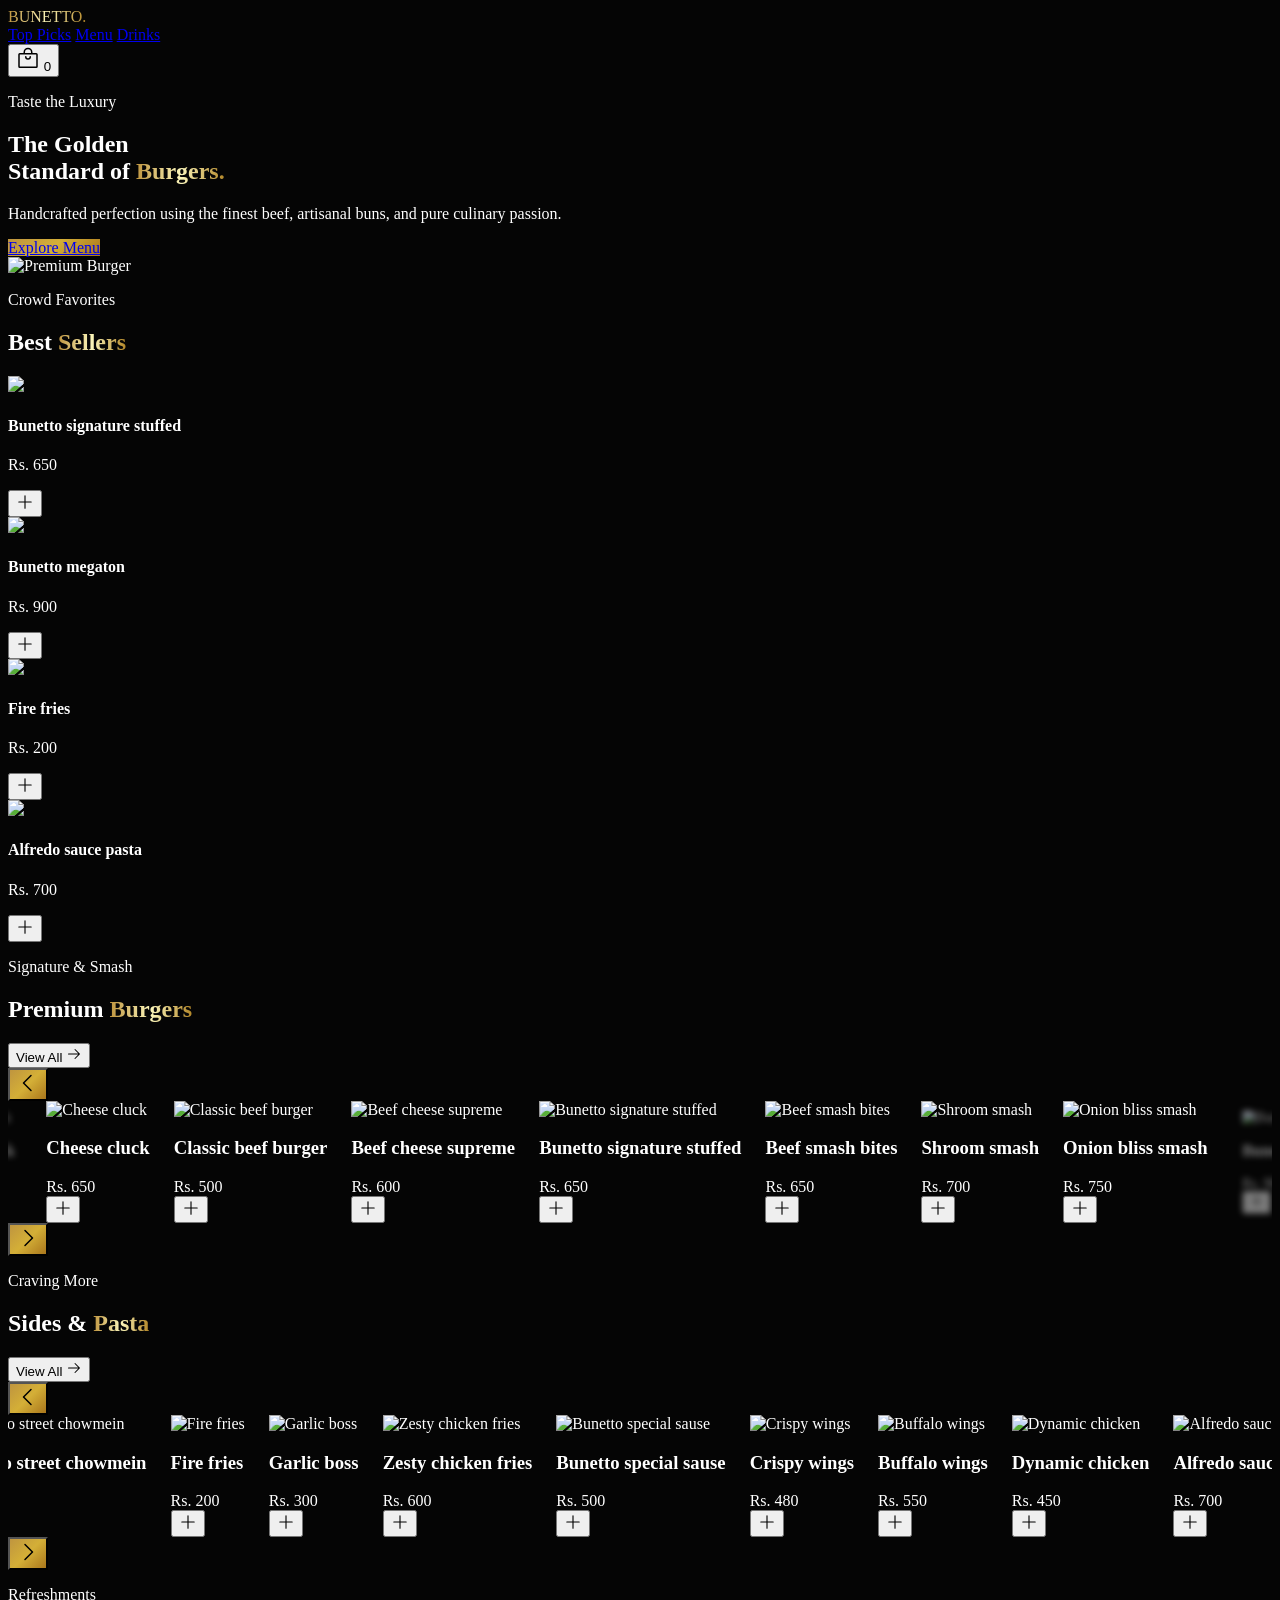
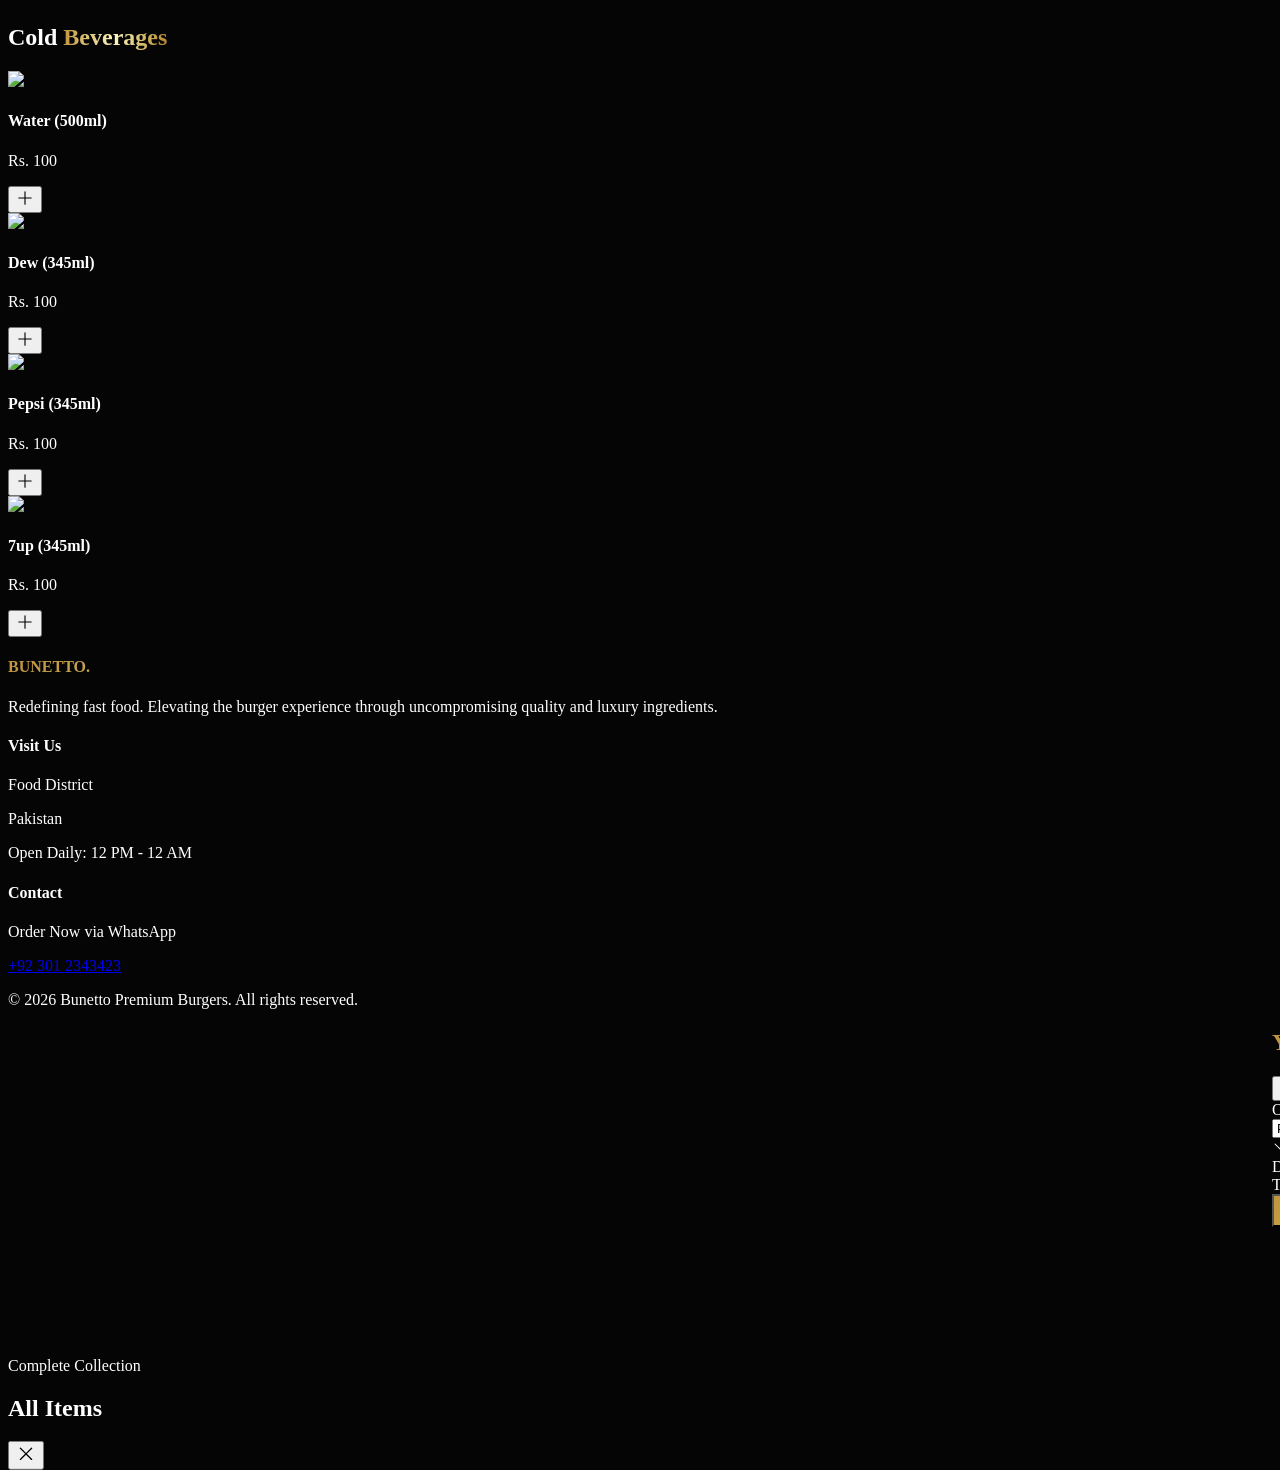
==== index.html @ 7f7d7099 "Create index.html" ====
<!DOCTYPE html>
<html lang="en" class="scroll-smooth">
<head>
    <meta charset="UTF-8">
    <meta name="viewport" content="width=device-width, initial-scale=1.0">
    <title>Bunetto | Premium Burgers</title>
    <!-- Tailwind CSS -->
    <script src="https://cdn.tailwindcss.com"></script>
    <!-- Google Fonts -->
    <link href="https://fonts.googleapis.com/css2?family=Playfair+Display:ital,wght@0,400;0,600;0,700;1,400&family=Poppins:wght@300;400;500;600&display=swap" rel="stylesheet">

    <script>
        tailwind.config = {
            theme: {
                extend: {
                    colors: {
                        gold: { 400: '#D4AF37', 500: '#BF953F', 600: '#AA771C' },
                        dark: '#050505',
                        surface: '#111111',
                        surfaceLight: '#1a1a1a'
                    },
                    fontFamily: {
                        serif: ['"Playfair Display"', 'serif'],
                        sans: ['Poppins', 'sans-serif'],
                    }
                }
            }
        }
    </script>

    <style>
        ::-webkit-scrollbar { width: 6px; height: 6px; }
        ::-webkit-scrollbar-track { background: #050505; }
        ::-webkit-scrollbar-thumb { background: #D4AF37; border-radius: 4px; }

        body {
            background-color: #050505;
            color: #ffffff;
            overflow-x: hidden;
        }

        .text-gold-gradient {
            background: linear-gradient(to right, #BF953F, #FCF6BA, #B38728, #FBF5B7, #AA771C);
            -webkit-background-clip: text;
            background-clip: text;
            color: transparent;
            background-size: 200% auto;
            animation: shine 5s linear infinite;
        }

        .bg-gold-gradient {
            background: linear-gradient(135deg, #BF953F 0%, #D4AF37 50%, #AA771C 100%);
        }

        @keyframes shine { to { background-position: 200% center; } }

        .reveal-text {
            opacity: 0;
            transform: translateY(20px);
            transition: all 0.8s cubic-bezier(0.5, 0, 0, 1);
        }
        .reveal-text.active { opacity: 1; transform: translateY(0); }

        @keyframes float {
            0% { transform: translateY(0px) rotate(0deg); }
            50% { transform: translateY(-15px) rotate(2deg); }
            100% { transform: translateY(0px) rotate(0deg); }
        }
        .floating-element { animation: float 6s ease-in-out infinite; }

        /* --- CAROUSEL STYLES --- */
        .carousel-track {
            display: flex;
            overflow-x: auto;
            scroll-snap-type: x mandatory;
            scrollbar-width: none; 
            -ms-overflow-style: none;
            gap: 1.5rem;
            align-items: center;
            scroll-behavior: smooth;
        }
        .carousel-track::-webkit-scrollbar { display: none; }
        
        /* Math to perfectly center cards */
        .carousel-track::before,
        .carousel-track::after {
            content: '';
            /* 120px is half of the mobile card width (240px) */
            flex: 0 0 calc(50vw - 120px); 
        }
        @media (min-width: 768px) {
            .carousel-track::before,
            .carousel-track::after {
                /* 160px is half of the desktop card width (320px) */
                flex: 0 0 calc(50vw - 160px); 
            }
        }
        
        .carousel-item-wrap {
            scroll-snap-align: center;
            flex-shrink: 0;
            transition: all 0.4s cubic-bezier(0.25, 1, 0.5, 1);
            transform: scale(0.85);
            filter: blur(4px);
            opacity: 0.5;
            pointer-events: none; 
        }
        
        .carousel-item-wrap.active {
            transform: scale(1);
            filter: blur(0px);
            opacity: 1;
            pointer-events: auto; 
            z-index: 10;
        }

        .menu-card img { transition: transform 0.6s ease; }
        .carousel-item-wrap.active .menu-card:hover img { transform: scale(1.08) rotate(2deg); }

        /* --- ANIMATIONS FOR CART --- */
        @keyframes pop {
            0% { transform: scale(1); }
            50% { transform: scale(1.35); }
            100% { transform: scale(1); }
        }
        .animate-badge-pop {
            animation: pop 0.4s cubic-bezier(0.25, 1, 0.5, 1);
        }

        @keyframes floatUp {
            0% { opacity: 1; transform: translateY(0) scale(1); }
            100% { opacity: 0; transform: translateY(-50px) scale(1.2); }
        }
        .particle {
            position: fixed;
            pointer-events: none;
            font-weight: bold;
            color: #D4AF37;
            font-size: 1.25rem;
            z-index: 9999;
            text-shadow: 0 4px 10px rgba(0,0,0,0.8);
            animation: floatUp 0.8s cubic-bezier(0.25, 1, 0.5, 1) forwards;
        }

        /* Modals & Nav */
        .backdrop { opacity: 0; pointer-events: none; transition: opacity 0.3s ease; }
        .backdrop.active { opacity: 1; pointer-events: auto; }
        #cart-drawer { transform: translateX(100%); transition: transform 0.4s ease-in-out; }
        #cart-drawer.active { transform: translateX(0); }
        #view-all-modal { transform: translateY(100%); transition: transform 0.5s cubic-bezier(0.5, 0, 0, 1); }
        #view-all-modal.active { transform: translateY(0); }
        
        .nav-scrolled {
            background: rgba(5, 5, 5, 0.85);
            backdrop-filter: blur(12px);
            border-bottom: 1px solid rgba(212, 175, 55, 0.1);
        }
    </style>
</head>
<body class="font-sans antialiased selection:bg-gold-500 selection:text-dark">

    <!-- Navigation -->
    <nav id="navbar" class="fixed w-full z-40 transition-all duration-300 py-4">
        <div class="max-w-7xl mx-auto px-6 lg:px-8 flex justify-between items-center">
            <a href="#" class="text-3xl font-serif font-bold tracking-wider text-gold-gradient">BUNETTO.</a>

            <div class="hidden md:flex space-x-8 items-center">
                <a href="#best-sellers" class="text-sm tracking-widest uppercase hover:text-gold-400 transition-colors">Top Picks</a>
                <a href="#menu-burgers" class="text-sm tracking-widest uppercase hover:text-gold-400 transition-colors">Menu</a>
                <a href="#menu-beverages" class="text-sm tracking-widest uppercase hover:text-gold-400 transition-colors">Drinks</a>
            </div>

            <button onclick="toggleCart()" class="relative p-2 group bg-surfaceLight rounded-full border border-white/10 hover:border-gold-400/50 transition-all shadow-lg active:scale-95">
                <svg width="24" height="24" viewBox="0 0 256 256" class="text-white group-hover:text-gold-400 transition-colors"><path fill="currentColor" d="M216 64h-40v-8a48 48 0 0 0-96 0v8H40a16 16 0 0 0-16 16v128a16 16 0 0 0 16 16h176a16 16 0 0 0 16-16V80a16 16 0 0 0-16-16Zm-120-8a32 32 0 0 1 64 0v8H96Zm120 152H40V80h176v128Zm-88-72a32 32 0 0 1-32-32a8 8 0 0 1 16 0a16 16 0 0 0 32 0a8 8 0 0 1 16 0a32 32 0 0 1-32 32Z"/></svg>
                <span id="cart-count" class="absolute -top-1 -right-1 bg-gold-400 text-dark text-[10px] font-bold w-5 h-5 rounded-full flex items-center justify-center transform scale-0 transition-transform duration-300">0</span>
            </button>
        </div>
    </nav>

    <!-- Hero Section -->
    <section id="hero" class="relative min-h-screen flex items-center justify-center overflow-hidden pt-20">
        <div class="absolute inset-0 z-0">
            <div class="absolute inset-0 bg-dark z-10 opacity-70"></div>
            <div class="absolute top-1/4 left-1/4 w-96 h-96 bg-gold-500 rounded-full mix-blend-screen filter blur-[120px] opacity-20"></div>
            <div class="absolute bottom-1/4 right-1/4 w-96 h-96 bg-gold-600 rounded-full mix-blend-screen filter blur-[120px] opacity-20"></div>
        </div>

        <div class="relative z-10 max-w-7xl mx-auto px-6 lg:px-8 grid md:grid-cols-2 gap-12 items-center">
            <div class="text-center md:text-left">
                <p class="text-gold-400 tracking-[0.2em] text-sm uppercase mb-4 reveal-text">Taste the Luxury</p>
                <h1 class="text-5xl md:text-7xl font-serif font-bold leading-tight mb-6 reveal-text" style="transition-delay: 0.1s;">
                    The Golden<br>Standard of <span class="text-gold-gradient italic">Burgers.</span>
                </h1>
                <p class="text-gray-400 text-lg mb-8 max-w-md mx-auto md:mx-0 reveal-text" style="transition-delay: 0.2s;">
                    Handcrafted perfection using the finest beef, artisanal buns, and pure culinary passion.
                </p>
                <div class="reveal-text flex flex-col sm:flex-row gap-4 justify-center md:justify-start" style="transition-delay: 0.3s;">
                    <a href="#menu-burgers" class="bg-gold-gradient text-dark font-bold px-8 py-4 rounded-none uppercase tracking-widest text-sm flex items-center justify-center gap-2 shadow-[0_0_30px_rgba(212,175,55,0.2)] hover:scale-105 transition-transform">
                        Explore Menu
                    </a>
                </div>
            </div>
            <div class="relative hidden md:block">
                <div class="relative w-full aspect-square flex items-center justify-center">
                    <div class="absolute inset-0 bg-gold-500 rounded-full opacity-10 filter blur-[60px] animate-pulse"></div>
                    <img src="https://images.unsplash.com/photo-1568901346375-23c9450c58cd?q=80&w=1500&auto=format&fit=crop" 
                         alt="Premium Burger" 
                         class="w-[85%] h-[85%] object-cover rounded-full shadow-[0_0_50px_rgba(212,175,55,0.15)] floating-element border-4 border-surfaceLight">
                </div>
            </div>
        </div>
    </section>

    <!-- Best Sellers Section -->
    <section id="best-sellers" class="py-24 bg-surface relative border-t border-white/5">
        <div class="max-w-4xl mx-auto px-6 lg:px-8">
            <div class="text-center mb-16 reveal-text">
                <p class="text-gold-400 tracking-[0.2em] text-sm uppercase mb-2">Crowd Favorites</p>
                <h2 class="text-4xl md:text-5xl font-serif font-bold">Best <span class="text-gold-gradient italic">Sellers</span></h2>
                <div class="w-16 h-1 bg-gold-gradient mx-auto mt-6"></div>
            </div>
            
            <div class="relative rounded-3xl p-1 overflow-hidden group shadow-[0_0_50px_rgba(212,175,55,0.1)] bg-dark">
                <div class="absolute inset-0 bg-[radial-gradient(ellipse_at_center,_rgba(212,175,55,0.2),_rgba(5,5,5,1)_65%)] z-0 transition-opacity duration-700"></div>
                <div class="relative z-10 bg-surface/40 backdrop-blur-xl rounded-[22px] p-4 md:p-8 border border-white/10 flex flex-col">
                    <div id="list-bestsellers" class="flex flex-col"></div>
                </div>
            </div>
        </div>
    </section>

    <!-- Menu Categories -->
    <div class="bg-dark relative py-10">
        
        <!-- Section: Burgers -->
        <section id="menu-burgers" class="py-16 relative">
            <div class="max-w-7xl mx-auto px-4 lg:px-8">
                <div class="flex justify-between items-end mb-10 border-b border-white/5 pb-4 reveal-text">
                    <div>
                        <p class="text-gold-400 tracking-[0.2em] text-xs uppercase mb-1">Signature & Smash</p>
                        <h2 class="text-3xl md:text-4xl font-serif font-bold text-white">Premium <span class="text-gold-gradient italic">Burgers</span></h2>
                    </div>
                    <button onclick="openViewAll('burgers')" class="text-gold-400 uppercase text-xs tracking-widest font-semibold hover:text-white transition-colors flex items-center gap-1 group">
                        View All
                        <svg width="16" height="16" viewBox="0 0 256 256" class="transform group-hover:translate-x-1 transition-transform"><path fill="currentColor" d="M221.66 133.66l-72 72a8 8 0 0 1-11.32-11.32L196.69 136H40a8 8 0 0 1 0-16h156.69l-58.35-58.34a8 8 0 0 1 11.32-11.32l72 72a8 8 0 0 1 0 11.32Z"/></svg>
                    </button>
                </div>

                <div class="relative w-[100vw] -ml-[50vw] left-1/2 py-4">
                    <!-- Solid Gold Left Arrow -->
                    <button onclick="scrollCarousel('burgers', -1)" class="absolute left-2 md:left-[5vw] lg:left-[10vw] top-1/2 -translate-y-1/2 z-30 w-10 h-10 md:w-12 md:h-12 rounded-full bg-gold-gradient text-dark flex items-center justify-center shadow-[0_0_15px_rgba(212,175,55,0.4)] active:scale-90 transition-transform">
                        <svg width="24" height="24" viewBox="0 0 256 256"><path fill="currentColor" d="M165.66 202.34a8 8 0 0 1-11.32 11.32l-80-80a8 8 0 0 1 0-11.32l80-80a8 8 0 0 1 11.32 11.32L91.31 128Z"/></svg>
                    </button>

                    <div id="track-burgers" class="carousel-track"></div>

                    <!-- Solid Gold Right Arrow -->
                    <button onclick="scrollCarousel('burgers', 1)" class="absolute right-2 md:right-[5vw] lg:right-[10vw] top-1/2 -translate-y-1/2 z-30 w-10 h-10 md:w-12 md:h-12 rounded-full bg-gold-gradient text-dark flex items-center justify-center shadow-[0_0_15px_rgba(212,175,55,0.4)] active:scale-90 transition-transform">
                        <svg width="24" height="24" viewBox="0 0 256 256"><path fill="currentColor" d="M181.66 133.66l-80 80a8 8 0 0 1-11.32-11.32L164.69 128L90.34 53.66a8 8 0 0 1 11.32-11.32l80 80a8 8 0 0 1 0 11.32Z"/></svg>
                    </button>
                </div>
            </div>
        </section>

        <!-- Section: Sides & Pasta -->
        <section id="menu-sides" class="py-16 relative border-t border-white/5">
            <div class="max-w-7xl mx-auto px-4 lg:px-8">
                <div class="flex justify-between items-end mb-10 border-b border-white/5 pb-4 reveal-text">
                    <div>
                        <p class="text-gold-400 tracking-[0.2em] text-xs uppercase mb-1">Craving More</p>
                        <h2 class="text-3xl md:text-4xl font-serif font-bold text-white">Sides & <span class="text-gold-gradient italic">Pasta</span></h2>
                    </div>
                    <button onclick="openViewAll('sides')" class="text-gold-400 uppercase text-xs tracking-widest font-semibold hover:text-white transition-colors flex items-center gap-1 group">
                        View All
                        <svg width="16" height="16" viewBox="0 0 256 256" class="transform group-hover:translate-x-1 transition-transform"><path fill="currentColor" d="M221.66 133.66l-72 72a8 8 0 0 1-11.32-11.32L196.69 136H40a8 8 0 0 1 0-16h156.69l-58.35-58.34a8 8 0 0 1 11.32-11.32l72 72a8 8 0 0 1 0 11.32Z"/></svg>
                    </button>
                </div>

                <div class="relative w-[100vw] -ml-[50vw] left-1/2 py-4">
                    <button onclick="scrollCarousel('sides', -1)" class="absolute left-2 md:left-[5vw] lg:left-[10vw] top-1/2 -translate-y-1/2 z-30 w-10 h-10 md:w-12 md:h-12 rounded-full bg-gold-gradient text-dark flex items-center justify-center shadow-[0_0_15px_rgba(212,175,55,0.4)] active:scale-90 transition-transform">
                        <svg width="24" height="24" viewBox="0 0 256 256"><path fill="currentColor" d="M165.66 202.34a8 8 0 0 1-11.32 11.32l-80-80a8 8 0 0 1 0-11.32l80-80a8 8 0 0 1 11.32 11.32L91.31 128Z"/></svg>
                    </button>

                    <div id="track-sides" class="carousel-track"></div>

                    <button onclick="scrollCarousel('sides', 1)" class="absolute right-2 md:right-[5vw] lg:right-[10vw] top-1/2 -translate-y-1/2 z-30 w-10 h-10 md:w-12 md:h-12 rounded-full bg-gold-gradient text-dark flex items-center justify-center shadow-[0_0_15px_rgba(212,175,55,0.4)] active:scale-90 transition-transform">
                        <svg width="24" height="24" viewBox="0 0 256 256"><path fill="currentColor" d="M181.66 133.66l-80 80a8 8 0 0 1-11.32-11.32L164.69 128L90.34 53.66a8 8 0 0 1 11.32-11.32l80 80a8 8 0 0 1 0 11.32Z"/></svg>
                    </button>
                </div>
            </div>
        </section>

        <!-- Section: Beverages -->
        <section id="menu-beverages" class="py-24 bg-surface relative border-t border-white/5">
            <div class="max-w-4xl mx-auto px-6 lg:px-8">
                <div class="text-center mb-16 reveal-text">
                    <p class="text-gold-400 tracking-[0.2em] text-sm uppercase mb-2">Refreshments</p>
                    <h2 class="text-4xl md:text-5xl font-serif font-bold">Cold <span class="text-gold-gradient italic">Beverages</span></h2>
                    <div class="w-16 h-1 bg-gold-gradient mx-auto mt-6"></div>
                </div>
                <div class="bg-dark border border-white/10 rounded-xl p-4 md:p-8 shadow-2xl">
                    <div id="list-beverages" class="flex flex-col"></div>
                </div>
            </div>
        </section>
    </div>

    <!-- Footer -->
    <footer class="bg-surfaceLight pt-20 pb-10 border-t border-white/5">
        <div class="max-w-7xl mx-auto px-6 lg:px-8">
            <div class="grid md:grid-cols-3 gap-12 mb-16 text-center md:text-left">
                <div>
                    <h4 class="text-3xl font-serif font-bold text-gold-gradient mb-4">BUNETTO.</h4>
                    <p class="text-gray-400 text-sm mb-6 max-w-xs mx-auto md:mx-0 leading-relaxed">Redefining fast food. Elevating the burger experience through uncompromising quality and luxury ingredients.</p>
                </div>
                <div>
                    <h4 class="font-serif text-xl mb-6 text-white">Visit Us</h4>
                    <p class="text-gray-400 text-sm mb-2">Food District</p>
                    <p class="text-gray-400 text-sm mb-6">Pakistan</p>
                    <p class="text-gold-400 text-sm font-semibold">Open Daily: 12 PM - 12 AM</p>
                </div>
                <div>
                    <h4 class="font-serif text-xl mb-6 text-white">Contact</h4>
                    <p class="text-gray-400 text-sm mb-2">Order Now via WhatsApp</p>
                    <a href="https://wa.me/923012343423" target="_blank" class="text-gold-400 text-2xl font-serif hover:text-white transition-colors block mb-4">+92 301 2343423</a>
                </div>
            </div>
            <div class="border-t border-white/10 pt-8 text-center">
                <p class="text-gray-500 text-xs tracking-wider">&copy; 2026 Bunetto Premium Burgers. All rights reserved.</p>
            </div>
        </div>
    </footer>

    <!-- Cart Drawer Overlays & UI -->
    <div id="cart-backdrop" class="backdrop fixed inset-0 bg-black/80 backdrop-blur-sm z-50" onclick="toggleCart()"></div>
    
    <div id="cart-drawer" class="fixed top-0 right-0 w-full md:w-[450px] h-full bg-surfaceLight border-l border-white/10 z-50 flex flex-col shadow-2xl">
        <div class="p-6 border-b border-white/10 flex justify-between items-center bg-dark">
            <h2 class="text-2xl font-serif text-gold-gradient">Your Order</h2>
            <button onclick="toggleCart()" class="w-8 h-8 rounded-full bg-white/5 flex items-center justify-center text-gray-400 hover:text-white hover:bg-white/10 transition-colors">
                <svg width="16" height="16" viewBox="0 0 256 256"><path fill="currentColor" d="M205.66 194.34a8 8 0 0 1-11.32 11.32L128 139.31l-66.34 66.35a8 8 0 0 1-11.32-11.32L116.69 128L50.34 61.66a8 8 0 0 1 11.32-11.32L128 116.69l66.34-66.35a8 8 0 0 1 11.32 11.32L139.31 128Z"/></svg>
            </button>
        </div>

        <div id="cart-items" class="flex-1 overflow-y-auto p-6 space-y-4"></div>

        <div class="p-6 border-t border-white/10 bg-dark shadow-[0_-10px_40px_rgba(0,0,0,0.5)]">
            <!-- Order Type Selection -->
            <div class="mb-4">
                <label class="text-gray-400 text-xs uppercase tracking-widest mb-2 block">Order Type</label>
                <div class="relative">
                    <select id="order-type" onchange="updateCartUI()" class="w-full bg-surfaceLight border border-white/10 text-white rounded-md p-3 pr-10 text-sm outline-none focus:border-gold-400 transition-colors cursor-pointer appearance-none">
                        <option value="pickup">Pickup (Free)</option>
                        <option value="delivery">Delivery (+Rs. 150)</option>
                    </select>
                    <div class="absolute inset-y-0 right-0 flex items-center px-3 pointer-events-none text-gray-400">
                        <svg width="16" height="16" viewBox="0 0 256 256"><path fill="currentColor" d="M213.66 101.66l-80 80a8 8 0 0 1-11.32 0l-80-80A8 8 0 0 1 53.66 90.34L128 164.69l74.34-74.35a8 8 0 0 1 11.32 11.32Z"/></svg>
                    </div>
                </div>
            </div>

            <!-- Optional Delivery Fee Row -->
            <div id="delivery-fee-row" class="flex justify-between items-center mb-2 hidden">
                <span class="text-gray-400 text-sm">Delivery Fee</span>
                <span class="text-white text-sm font-bold">Rs. 150</span>
            </div>

            <div class="flex justify-between items-center mb-6">
                <span class="text-gray-400 uppercase text-xs tracking-widest">Total Amount</span>
                <span id="cart-total" class="text-3xl font-serif text-white font-bold">Rs. 0</span>
            </div>
            
            <button onclick="checkoutWhatsApp()" class="w-full bg-gold-gradient text-dark font-bold py-4 rounded-md uppercase tracking-wider text-sm flex items-center justify-center gap-2 shadow-[0_0_15px_rgba(212,175,55,0.3)] active:scale-95 transition-all">
                <svg width="24" height="24" viewBox="0 0 256 256"><path fill="currentColor" d="M187.58 144.84l-32-16a8 8 0 0 0-8 1.5l-19.29 19.3a89.73 89.73 0 0 1-39.45-39.45l19.3-19.29a8 8 0 0 0 1.5-8l-16-32A8 8 0 0 0 86.46 44c-13.61 2-22.46 14.41-22.46 28c0 82.72 67.28 150 150 150c13.59 0 26-8.85 28-22.46a8 8 0 0 0-6.87-8.7A239.38 239.38 0 0 1 128 64a240.54 240.54 0 0 1 85.08 15.63a8 8 0 0 0 10.38-4.46a8 8 0 0 0-4.46-10.38A256.49 256.49 0 0 0 128 48a255.45 255.45 0 0 0-80.4 13C33 65.57 24 81 24 99.88c0 97 79 176 176 176c18.88 0 34.31-9 38.86-23.64A23.94 23.94 0 0 0 215 220l-16-32Z"/></svg>
                Order via WhatsApp
            </button>
        </div>
    </div>

    <!-- View All Full Screen Modal -->
    <div id="view-all-modal" class="fixed inset-0 z-[60] bg-dark flex flex-col h-[100dvh]">
        <div class="p-6 border-b border-white/10 bg-surfaceLight/95 backdrop-blur-md flex justify-between items-center sticky top-0 z-10 shadow-xl">
            <div>
                <p class="text-gold-400 tracking-[0.2em] text-[10px] uppercase mb-1">Complete Collection</p>
                <h2 id="modal-title" class="text-2xl md:text-3xl font-serif font-bold text-white capitalize">All Items</h2>
            </div>
            <button onclick="closeViewAll()" class="w-10 h-10 rounded-full border border-white/20 flex items-center justify-center text-gray-300 hover:text-white hover:bg-white/10 transition-colors">
                <svg width="20" height="20" viewBox="0 0 256 256"><path fill="currentColor" d="M205.66 194.34a8 8 0 0 1-11.32 11.32L128 139.31l-66.34 66.35a8 8 0 0 1-11.32-11.32L116.69 128L50.34 61.66a8 8 0 0 1 11.32-11.32L128 116.69l66.34-66.35a8 8 0 0 1 11.32 11.32L139.31 128Z"/></svg>
            </button>
        </div>
        <div class="flex-1 overflow-y-auto p-6 md:p-10 custom-scrollbar">
            <div id="modal-grid" class="grid grid-cols-1 sm:grid-cols-2 md:grid-cols-3 lg:grid-cols-4 gap-6 max-w-7xl mx-auto"></div>
        </div>
    </div>

    <script>
        // --- DATA LAYER ---
        const menuData = {
            burgers: [
                { id: "b1", name: "Classic beef burger", price: 500, img: "https://images.unsplash.com/photo-1568901346375-23c9450c58cd?q=80&w=600&auto=format&fit=crop" },
                { id: "b2", name: "Beef cheese supreme", price: 600, img: "https://images.unsplash.com/photo-1553979459-d2229ba7433b?q=80&w=600&auto=format&fit=crop" },
                { id: "b3", name: "Bunetto signature stuffed", price: 650, img: "https://images.unsplash.com/photo-1586190848861-99aa4a171e90?q=80&w=600&auto=format&fit=crop" },
                { id: "b4", name: "Beef smash bites", price: 650, img: "https://images.unsplash.com/photo-1594212699903-eca408c45bb2?q=80&w=600&auto=format&fit=crop" },
                { id: "b5", name: "Shroom smash", price: 700, img: "https://images.unsplash.com/photo-1606755962773-d324e0a13086?q=80&w=600&auto=format&fit=crop" },
                { id: "b6", name: "Onion bliss smash", price: 750, img: "https://images.unsplash.com/photo-1568901346375-23c9450c58cd?q=80&w=600&auto=format&fit=crop" },
                { id: "b7", name: "Bunetto megaton", price: 900, img: "https://images.unsplash.com/photo-1586190848861-99aa4a171e90?q=80&w=600&auto=format&fit=crop" },
                { id: "b8", name: "Bunetto crunchy core", price: 450, img: "https://images.unsplash.com/photo-1615719413546-198b25453f85?q=80&w=600&auto=format&fit=crop" },
                { id: "b9", name: "Twin patty burger", price: 620, img: "https://images.unsplash.com/photo-1553979459-d2229ba7433b?q=80&w=600&auto=format&fit=crop" },
                { id: "b10", name: "Chicken melt stuffed", price: 600, img: "https://images.unsplash.com/photo-1606755962773-d324e0a13086?q=80&w=600&auto=format&fit=crop" },
                { id: "b11", name: "Crunch zing", price: 450, img: "https://images.unsplash.com/photo-1615719413546-198b25453f85?q=80&w=600&auto=format&fit=crop" },
                { id: "b12", name: "Smoky zing", price: 500, img: "https://images.unsplash.com/photo-1594212699903-eca408c45bb2?q=80&w=600&auto=format&fit=crop" },
                { id: "b13", name: "Double trouble burger", price: 1000, img: "https://images.unsplash.com/photo-1586190848861-99aa4a171e90?q=80&w=600&auto=format&fit=crop" },
                { id: "b14", name: "Bunetto mighty zing", price: 700, img: "https://images.unsplash.com/photo-1615719413546-198b25453f85?q=80&w=600&auto=format&fit=crop" },
                { id: "b15", name: "Fire cluck sandwich", price: 500, img: "https://images.unsplash.com/photo-1606755962773-d324e0a13086?q=80&w=600&auto=format&fit=crop" },
                { id: "b16", name: "Crispy cluck", price: 550, img: "https://images.unsplash.com/photo-1594212699903-eca408c45bb2?q=80&w=600&auto=format&fit=crop" },
                { id: "b17", name: "Cheese cluck", price: 650, img: "https://images.unsplash.com/photo-1553979459-d2229ba7433b?q=80&w=600&auto=format&fit=crop" }
            ],
            sides: [
                { id: "s1", name: "Fire fries", price: 200, img: "https://images.unsplash.com/photo-1576107232684-1279f3908594?q=80&w=600&auto=format&fit=crop" },
                { id: "s2", name: "Garlic boss", price: 300, img: "https://images.unsplash.com/photo-1530016555861-3d1f3f5ba94b?q=80&w=600&auto=format&fit=crop" },
                { id: "s3", name: "Zesty chicken fries", price: 600, img: "https://images.unsplash.com/photo-1534080564583-6be75777b70a?q=80&w=600&auto=format&fit=crop" },
                { id: "s4", name: "Bunetto special sause", price: 500, img: "https://images.unsplash.com/photo-1472476443507-c7a5948772fc?q=80&w=600&auto=format&fit=crop" },
                { id: "s5", name: "Crispy wings", price: 480, img: "https://images.unsplash.com/photo-1524114664604-cd8133cd67ad?q=80&w=600&auto=format&fit=crop" },
                { id: "s6", name: "Buffalo wings", price: 550, img: "https://images.unsplash.com/photo-1608039829572-78524f79c4c7?q=80&w=600&auto=format&fit=crop" },
                { id: "s7", name: "Dynamic chicken", price: 450, img: "https://images.unsplash.com/photo-1626082927389-6cd097cdc6ec?q=80&w=600&auto=format&fit=crop" },
                { id: "s8", name: "Alfredo sauce pasta", price: 700, img: "https://images.unsplash.com/photo-1612874742237-6526221588e3?q=80&w=600&auto=format&fit=crop" },
                { id: "s9", name: "Bunetto street chowmein", price: 650, img: "https://images.unsplash.com/photo-1585032226651-759b368d7246?q=80&w=600&auto=format&fit=crop" }
            ],
            beverages: [
                { id: "d1", name: "Water (500ml)", price: 100, img: "https://images.unsplash.com/photo-1548839140-29a749e1bc4e?q=80&w=600&auto=format&fit=crop" },
                { id: "d2", name: "Dew (345ml)", price: 100, img: "https://images.unsplash.com/photo-1622483767028-3f66f32aef97?q=80&w=600&auto=format&fit=crop" },
                { id: "d3", name: "Pepsi (345ml)", price: 100, img: "https://images.unsplash.com/photo-1622483767028-3f66f32aef97?q=80&w=600&auto=format&fit=crop" },
                { id: "d4", name: "7up (345ml)", price: 100, img: "https://images.unsplash.com/photo-1622483767028-3f66f32aef97?q=80&w=600&auto=format&fit=crop" }
            ]
        };

        const bestSellersIds = ["b3", "b7", "s1", "s8"];
        const allProducts = [...menuData.burgers, ...menuData.sides, ...menuData.beverages];
        
        let cart = [];
        const WHATSAPP_NUMBER = "923012343423"; 

        // --- ANIMATION CONTROLLER ---
        function triggerPopBadge() {
            const countBadge = document.getElementById('cart-count');
            countBadge.classList.remove('animate-badge-pop');
            void countBadge.offsetWidth; // Force CSS Reflow to reset animation
            countBadge.classList.add('animate-badge-pop');
            
            const totalItems = cart.reduce((sum, item) => sum + item.qty, 0);
            if (totalItems > 0) countBadge.classList.remove('scale-0');
            else countBadge.classList.add('scale-0');
        }

        function spawnParticle(event, text) {
            if(!event) return;
            const el = document.createElement('div');
            el.className = 'particle';
            el.textContent = text;
            
            // Spawn at exact click coordinates
            const x = event.clientX || (event.touches && event.touches[0].clientX);
            const y = event.clientY || (event.touches && event.touches[0].clientY);
            
            if(x && y) {
                el.style.left = `${x - 10}px`;
                el.style.top = `${y - 20}px`;
                document.body.appendChild(el);
                setTimeout(() => el.remove(), 800); // Clean up
            }
        }

        // --- CART UI CONTROLLER (IN-PLACE BUTTONS) ---
        function getCartButtonHTML(id) {
            const item = cart.find(c => c.id === id);
            if (item) {
                return `
                    <div class="flex items-center bg-gold-gradient rounded-full h-10 px-1 shadow-lg text-dark z-20 transition-all">
                        <button onclick="updateQuantity('${id}', -1, event)" class="w-8 h-8 flex items-center justify-center font-bold hover:bg-white/30 rounded-full transition-colors active:scale-90">
                            <svg width="14" height="14" viewBox="0 0 256 256"><path fill="currentColor" d="M216 136H40a8 8 0 0 1 0-16h176a8 8 0 0 1 0 16Z"/></svg>
                        </button>
                        <span class="w-6 text-center font-bold text-sm select-none">${item.qty}</span>
                        <button onclick="updateQuantity('${id}', 1, event)" class="w-8 h-8 flex items-center justify-center font-bold hover:bg-white/30 rounded-full transition-colors active:scale-90">
                            <svg width="14" height="14" viewBox="0 0 256 256"><path fill="currentColor" d="M216 120h-80V40a8 8 0 0 0-16 0v80H40a8 8 0 0 0 0 16h80v80a8 8 0 0 0 16 0v-80h80a8 8 0 0 0 0-16Z"/></svg>
                        </button>
                    </div>
                `;
            } else {
                return `
                    <button onclick="addToCart('${id}', event)" class="w-10 h-10 rounded-full bg-surfaceLight border border-gold-400/50 text-gold-400 hover:bg-gold-gradient hover:text-dark hover:border-transparent flex items-center justify-center transition-all shadow-[0_0_15px_rgba(212,175,55,0.1)] z-20 active:scale-90">
                        <svg width="18" height="18" viewBox="0 0 256 256"><path fill="currentColor" d="M216 120h-80V40a8 8 0 0 0-16 0v80H40a8 8 0 0 0 0 16h80v80a8 8 0 0 0 16 0v-80h80a8 8 0 0 0 0-16Z"/></svg>
                    </button>
                `;
            }
        }

        function syncCartButtons() {
            document.querySelectorAll('.cart-btn-wrapper').forEach(wrapper => {
                const id = wrapper.getAttribute('data-id');
                wrapper.innerHTML = getCartButtonHTML(id);
            });
        }

        // --- HTML TEMPLATES ---
        function generateCardWrap(product) {
            return `
                <div class="carousel-item-wrap w-[240px] md:w-[320px]">
                    <div class="menu-card bg-surfaceLight border border-white/5 p-4 rounded-xl relative group flex flex-col h-[380px] md:h-[400px] shadow-2xl mx-auto w-full">
                        <div class="h-40 md:h-48 overflow-hidden mb-4 relative rounded-lg shrink-0">
                            <div class="absolute inset-0 bg-gradient-to-t from-black/60 to-transparent group-hover:opacity-0 transition-opacity z-10 pointer-events-none"></div>
                            <img src="${product.img}" alt="${product.name}" class="w-full h-full object-cover">
                        </div>
                        <div class="flex-1 flex flex-col justify-between pointer-events-auto">
                            <h3 class="font-serif text-[17px] md:text-[18px] text-white group-hover:text-gold-400 transition-colors line-clamp-2 leading-snug mb-2">${product.name}</h3>
                            <div class="flex justify-between items-center mt-auto pt-4 border-t border-white/5">
                                <span class="text-gold-400 font-bold text-base md:text-lg tracking-wide">Rs. ${product.price}</span>
                                <div class="cart-btn-wrapper flex justify-end" data-id="${product.id}"></div>
                            </div>
                        </div>
                    </div>
                </div>
            `;
        }

        function generateListItemHTML(product, isLast) {
            return `
                <div class="flex items-center gap-4 py-4 ${!isLast ? 'border-b border-white/5' : ''} hover:bg-white/[0.03] transition-colors rounded-lg px-2 group">
                    <div class="relative w-16 h-16 md:w-20 md:h-20 shrink-0">
                        <div class="absolute inset-0 bg-gold-500/20 rounded-md opacity-0 group-hover:opacity-100 transition-opacity z-10 pointer-events-none"></div>
                        <img src="${product.img}" class="w-full h-full object-cover rounded-md border border-white/10">
                    </div>
                    <div class="flex-1">
                        <h4 class="text-white font-serif text-base md:text-lg transition-colors group-hover:text-gold-400">${product.name}</h4>
                        <p class="text-gold-400 font-semibold text-sm md:text-base mt-1">Rs. ${product.price}</p>
                    </div>
                    <div class="cart-btn-wrapper flex justify-end items-center shrink-0" data-id="${product.id}"></div>
                </div>
            `;
        }

        function generateModalCardHTML(product) {
            return `
                <div class="menu-card bg-surfaceLight border border-white/5 p-4 rounded-xl relative group flex flex-col h-[350px] shadow-lg">
                    <div class="h-40 overflow-hidden mb-4 relative rounded-lg shrink-0">
                        <img src="${product.img}" class="w-full h-full object-cover">
                    </div>
                    <div class="flex-1 flex flex-col justify-between">
                        <h3 class="font-serif text-[16px] text-white group-hover:text-gold-400 transition-colors line-clamp-2 mb-2">${product.name}</h3>
                        <div class="flex justify-between items-center mt-auto pt-3 border-t border-white/5">
                            <span class="text-gold-400 font-bold">Rs. ${product.price}</span>
                            <div class="cart-btn-wrapper flex justify-end" data-id="${product.id}"></div>
                        </div>
                    </div>
                </div>
            `;
        }

        // --- NATIVE BLUR CAROUSEL ENGINE ---
        function initNativeCarousel(categoryId) {
            const track = document.getElementById(`track-${categoryId}`);
            const items = menuData[categoryId];
            
            const repeatedItems = [...items, ...items, ...items, ...items];
            track.innerHTML = repeatedItems.map(p => generateCardWrap(p)).join('');

            const observer = new IntersectionObserver((entries) => {
                entries.forEach(entry => {
                    if (entry.isIntersecting) {
                        entry.target.classList.add('active');
                    } else {
                        entry.target.classList.remove('active');
                    }
                });
            }, {
                root: track,
                threshold: 0.6 // Snaps accurately on center focus
            });

            track.querySelectorAll('.carousel-item-wrap').forEach(el => observer.observe(el));

            let interval = setInterval(() => scrollCarousel(categoryId, 1), 3500);
            
            track.addEventListener('mouseenter', () => clearInterval(interval));
            track.addEventListener('mouseleave', () => {
                clearInterval(interval);
                interval = setInterval(() => scrollCarousel(categoryId, 1), 3500);
            });
            track.addEventListener('touchstart', () => clearInterval(interval), {passive: true});

            track.addEventListener('scroll', () => {
                if(track.children.length < 2) return;
                const singleItemWidth = track.children[1].offsetLeft - track.children[0].offsetLeft;
                const setWidth = items.length * singleItemWidth;
                
                if (track.scrollLeft > setWidth * 2.5) {
                    track.style.scrollBehavior = 'auto';
                    track.scrollLeft -= setWidth;
                    requestAnimationFrame(() => track.style.scrollBehavior = 'smooth');
                }
                if (track.scrollLeft < setWidth * 0.5) {
                    track.style.scrollBehavior = 'auto';
                    track.scrollLeft += setWidth;
                    requestAnimationFrame(() => track.style.scrollBehavior = 'smooth');
                }
            });

            setTimeout(() => {
                const singleItemWidth = track.children.length > 1 ? (track.children[1].offsetLeft - track.children[0].offsetLeft) : 300;
                track.style.scrollBehavior = 'auto';
                track.scrollLeft = (items.length * 2) * singleItemWidth; 
                requestAnimationFrame(() => track.style.scrollBehavior = 'smooth');
            }, 100);
        }

        function scrollCarousel(categoryId, direction) {
            const track = document.getElementById(`track-${categoryId}`);
            if(!track.children.length) return;
            const cardWidthWithGap = track.children[1].offsetLeft - track.children[0].offsetLeft;
            track.scrollBy({ left: direction * cardWidthWithGap, behavior: 'smooth' });
        }

        // --- STATIC LIST RENDERING ---
        function renderBestSellers() {
            const container = document.getElementById('list-bestsellers');
            let html = '';
            bestSellersIds.forEach((id, idx) => {
                const p = allProducts.find(x => x.id === id);
                if (p) html += generateListItemHTML(p, idx === bestSellersIds.length - 1);
            });
            container.innerHTML = html;
        }

        function renderBeverages() {
            const container = document.getElementById('list-beverages');
            let html = '';
            menuData.beverages.forEach((p, idx) => {
                html += generateListItemHTML(p, idx === menuData.beverages.length - 1);
            });
            container.innerHTML = html;
        }

        // --- VIEW ALL MODAL ---
        function openViewAll(categoryId) {
            const modal = document.getElementById('view-all-modal');
            const grid = document.getElementById('modal-grid');
            document.getElementById('modal-title').textContent = `All ${categoryId}`;
            
            grid.innerHTML = menuData[categoryId].map(p => generateModalCardHTML(p)).join('');
            
            modal.classList.add('active');
            document.body.style.overflow = 'hidden';
            syncCartButtons(); 
        }

        function closeViewAll() {
            document.getElementById('view-all-modal').classList.remove('active');
            document.body.style.overflow = 'auto';
        }

        // --- CORE CART LOGIC ---
        function addToCart(productId, event) {
            const product = allProducts.find(p => p.id === productId);
            if(product) {
                cart.push({ ...product, qty: 1 });
                spawnParticle(event, '+1');
            }
            updateCartUI();
        }

        function updateQuantity(productId, delta, event) {
            const itemIndex = cart.findIndex(item => item.id === productId);
            if (itemIndex > -1) {
                cart[itemIndex].qty += delta;
                spawnParticle(event, delta > 0 ? '+1' : '-1');
                
                if (cart[itemIndex].qty <= 0) cart.splice(itemIndex, 1);
                updateCartUI();
            }
        }

        function updateCartUI() {
            const container = document.getElementById('cart-items');
            const totalEl = document.getElementById('cart-total');
            const countEl = document.getElementById('cart-count');
            const orderType = document.getElementById('order-type').value;
            const deliveryFeeRow = document.getElementById('delivery-fee-row');

            const totalItems = cart.reduce((sum, item) => sum + item.qty, 0);
            countEl.textContent = totalItems;
            
            triggerPopBadge(); // Always fires accurately

            if (cart.length === 0) {
                container.innerHTML = `
                    <div class="h-full flex flex-col items-center justify-center text-gray-500 space-y-4 pt-20">
                        <svg width="60" height="60" viewBox="0 0 256 256" class="opacity-20"><path fill="currentColor" d="M216 64h-40v-8a48 48 0 0 0-96 0v8H40a16 16 0 0 0-16 16v128a16 16 0 0 0 16 16h176a16 16 0 0 0 16-16V80a16 16 0 0 0-16-16Zm-120-8a32 32 0 0 1 64 0v8H96Zm120 152H40V80h176v128Z"/></svg>
                        <p class="text-sm uppercase tracking-widest">Your order is empty.</p>
                    </div>
                `;
                totalEl.textContent = "Rs. 0";
                deliveryFeeRow.classList.add('hidden');
            } else {
                let total = 0;
                let deliveryFee = 0;
                container.innerHTML = '';

                cart.forEach(item => {
                    const itemTotal = item.price * item.qty;
                    total += itemTotal;

                    container.innerHTML += `
                        <div class="flex gap-4 items-center bg-surfaceLight p-3 rounded-lg border border-white/5">
                            <img src="${item.img}" class="w-16 h-16 object-cover rounded-md">
                            <div class="flex-1">
                                <h4 class="text-white font-serif text-sm leading-tight">${item.name}</h4>
                                <div class="text-gold-400 text-sm mt-1 font-bold">Rs. ${item.price}</div>
                                
                                <div class="flex items-center gap-3 mt-3">
                                    <button onclick="updateQuantity('${item.id}', -1, event)" class="w-6 h-6 rounded-full bg-white/5 flex items-center justify-center text-gray-400 hover:text-white hover:bg-white/20 transition-colors active:scale-90">
                                        <svg width="12" height="12" viewBox="0 0 256 256"><path fill="currentColor" d="M216 136H40a8 8 0 0 1 0-16h176a8 8 0 0 1 0 16Z"/></svg>
                                    </button>
                                    <span class="text-sm w-4 text-center text-white">${item.qty}</span>
                                    <button onclick="updateQuantity('${item.id}', 1, event)" class="w-6 h-6 rounded-full bg-white/5 flex items-center justify-center text-gray-400 hover:text-white hover:bg-white/20 transition-colors active:scale-90">
                                        <svg width="12" height="12" viewBox="0 0 256 256"><path fill="currentColor" d="M216 120h-80V40a8 8 0 0 0-16 0v80H40a8 8 0 0 0 0 16h80v80a8 8 0 0 0 16 0v-80h80a8 8 0 0 0 0-16Z"/></svg>
                                    </button>
                                </div>
                            </div>
                            <div class="text-right">
                                <div class="text-white font-semibold text-sm">Rs. ${itemTotal}</div>
                            </div>
                        </div>
                    `;
                });

                if (orderType === 'delivery') {
                    deliveryFee = 150;
                    deliveryFeeRow.classList.remove('hidden');
                } else {
                    deliveryFeeRow.classList.add('hidden');
                }

                total += deliveryFee;
                totalEl.textContent = `Rs. ${total}`;
            }
            syncCartButtons();
        }

        function toggleCart() {
            const drawer = document.getElementById('cart-drawer');
            const backdrop = document.getElementById('cart-backdrop');
            drawer.classList.toggle('active');
            backdrop.classList.toggle('active');
            if(drawer.classList.contains('active')) document.body.style.overflow = 'hidden';
            else document.body.style.overflow = 'auto';
        }

        function checkoutWhatsApp() {
            if (cart.length === 0) {
                alert("Please add items to your order first.");
                return;
            }

            const orderType = document.getElementById('order-type').value;
            const orderTypeLabel = orderType === 'delivery' ? 'Delivery' : 'Pickup';

            let message = `Hello *Bunetto*! 🍔✨\nI'd like to place a *${orderTypeLabel}* order:\n\n`;
            let total = 0;

            cart.forEach(item => {
                const itemTotal = item.price * item.qty;
                total += itemTotal;
                message += `▪ *${item.qty}x* ${item.name} - Rs. ${itemTotal}\n`;
            });

            if (orderType === 'delivery') {
                message += `▪ Delivery Fee - Rs. 150\n`;
                total += 150;
            }

            message += `\n*Total Amount: Rs. ${total}*\n\n`;
            
            if (orderType === 'delivery') {
                message += "Please let me know how I can make the payment and the estimated delivery time. Here is my delivery address:\n\n[Please enter your address here]\n\nThank you!";
            } else {
                message += "Please let me know how I can make the payment and when my order will be ready for pickup. Thank you!";
            }

            window.open(`https://wa.me/${WHATSAPP_NUMBER}?text=${encodeURIComponent(message)}`, '_blank');
        }

        function handleScroll() {
            const nav = document.getElementById('navbar');
            if (window.scrollY > 50) nav.classList.add('nav-scrolled', 'py-2'), nav.classList.remove('py-4');
            else nav.classList.remove('nav-scrolled', 'py-2'), nav.classList.add('py-4');
        }

        window.addEventListener('DOMContentLoaded', () => {
            renderBestSellers();
            initNativeCarousel('burgers');
            initNativeCarousel('sides');
            renderBeverages();
            syncCartButtons();
            
            const observer = new IntersectionObserver((entries) => {
                entries.forEach(entry => { if (entry.isIntersecting) entry.target.classList.add('active'); });
            }, { threshold: 0.1 });
            document.querySelectorAll('.reveal-text').forEach(el => observer.observe(el));
            
            window.addEventListener('scroll', handleScroll);
        });

    </script>
</body>
</html>
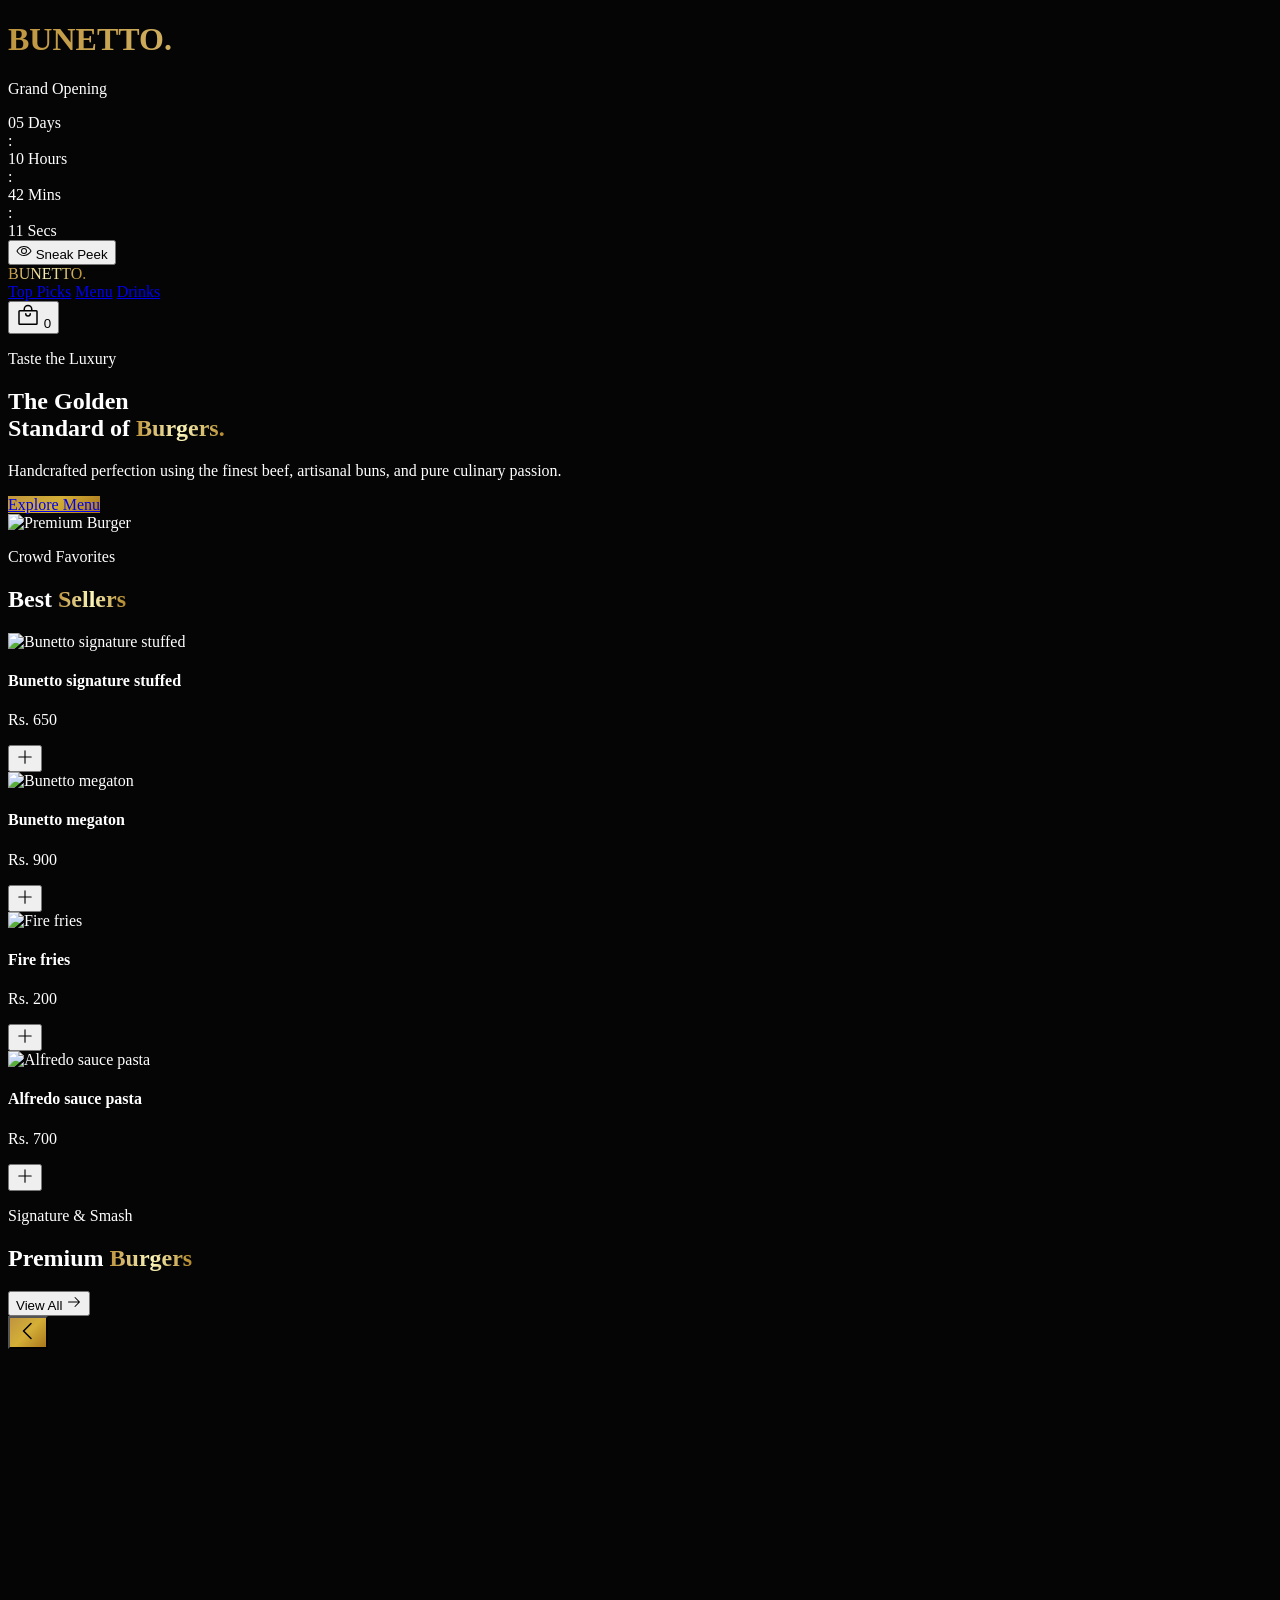
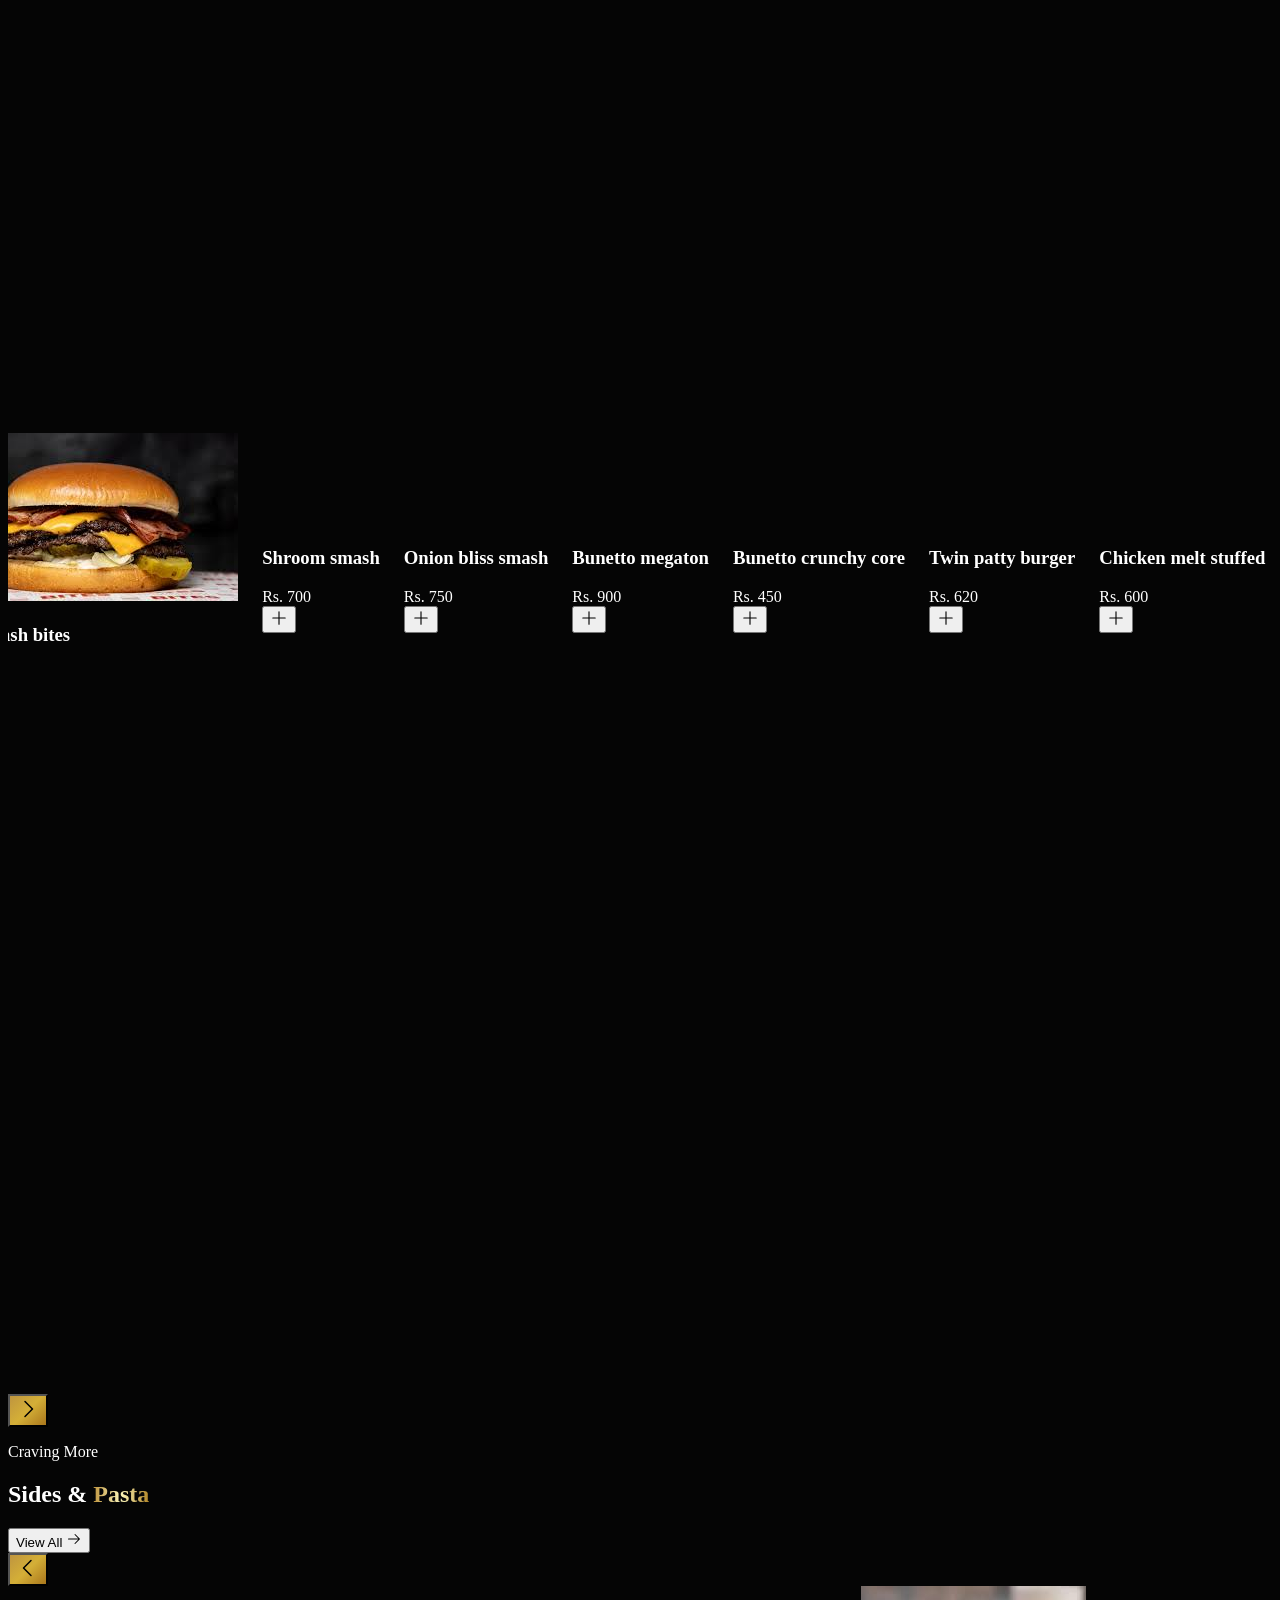
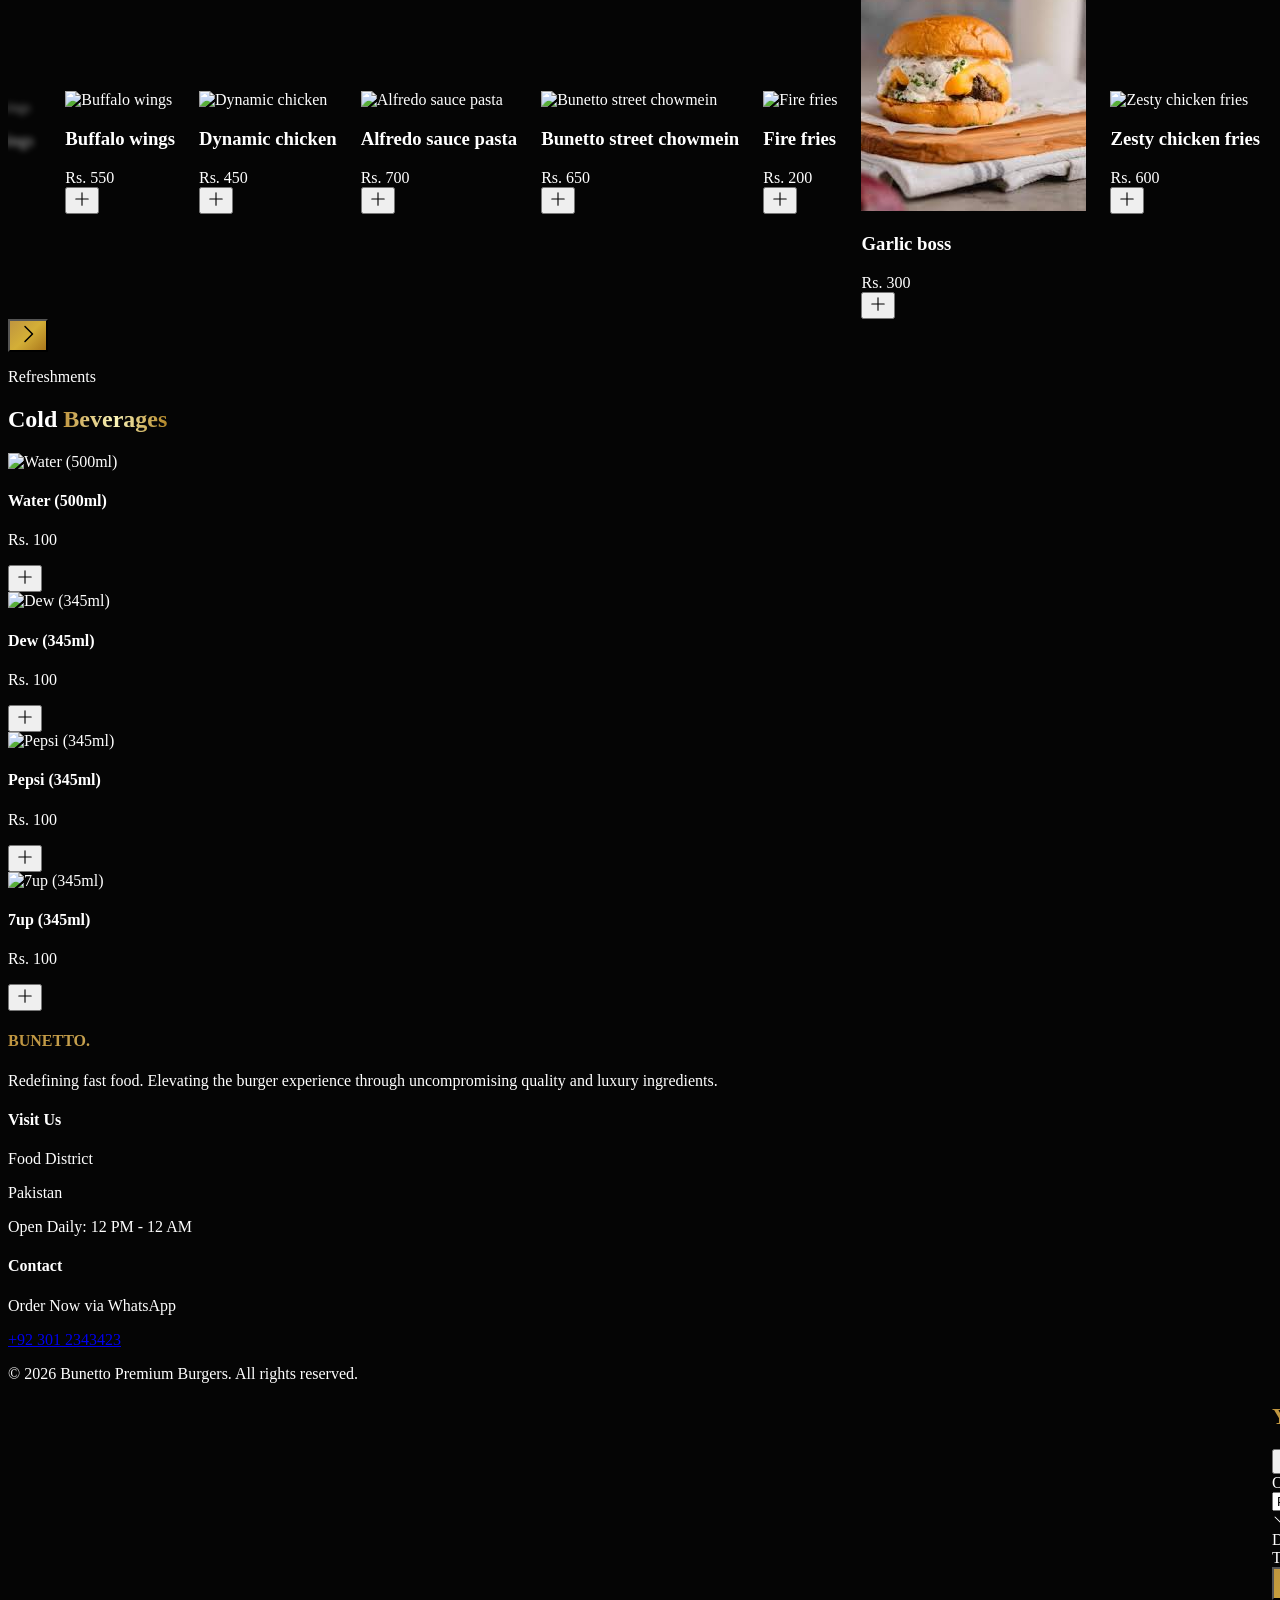
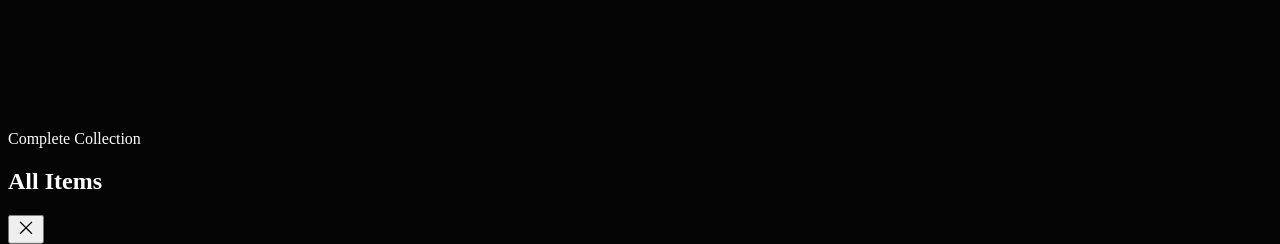
==== commit 97669874: "images fixed added timer until launch" ====
--- a/index.html
+++ b/index.html
@@ -6,11 +6,15 @@
     <title>Bunetto | Premium Burgers</title>
     <!-- Tailwind CSS -->
     <script src="https://cdn.tailwindcss.com"></script>
+    <!-- Preconnects for Performance -->
+    <link rel="preconnect" href="https://images.unsplash.com">
     <!-- Google Fonts -->
     <link href="https://fonts.googleapis.com/css2?family=Playfair+Display:ital,wght@0,400;0,600;0,700;1,400&family=Poppins:wght@300;400;500;600&display=swap" rel="stylesheet">
 
     <script>
-        tailwind.config = {
+        // Safely initialize tailwind config to prevent ReferenceError if CDN loads asynchronously
+        window.tailwind = window.tailwind || {};
+        window.tailwind.config = {
             theme: {
                 extend: {
                     colors: {
@@ -39,6 +43,12 @@
             overflow-x: hidden;
         }
 
+        /* Prevent scrolling while curtains are closed */
+        body.locked {
+            overflow: hidden;
+            touch-action: none;
+        }
+
         .text-gold-gradient {
             background: linear-gradient(to right, #BF953F, #FCF6BA, #B38728, #FBF5B7, #AA771C);
             -webkit-background-clip: text;
@@ -53,6 +63,25 @@
         }
 
         @keyframes shine { to { background-position: 200% center; } }
+
+        /* --- CURTAIN ANIMATIONS --- */
+        .curtain-panel {
+            transition: transform 1.5s cubic-bezier(0.77, 0, 0.175, 1);
+            background: linear-gradient(90deg, #050505 0%, #111111 50%, #050505 100%);
+            box-shadow: inset 0 0 50px rgba(0,0,0,0.8);
+        }
+        
+        .curtain-left.open { transform: translateX(-100%); }
+        .curtain-right.open { transform: translateX(100%); }
+        
+        #curtain-content {
+            transition: opacity 0.6s ease-in-out, transform 0.6s ease-in-out;
+        }
+        #curtain-content.hide {
+            opacity: 0;
+            transform: scale(0.95);
+            pointer-events: none;
+        }
 
         .reveal-text {
             opacity: 0;
@@ -81,17 +110,14 @@
         }
         .carousel-track::-webkit-scrollbar { display: none; }
         
-        /* Math to perfectly center cards */
         .carousel-track::before,
         .carousel-track::after {
             content: '';
-            /* 120px is half of the mobile card width (240px) */
             flex: 0 0 calc(50vw - 120px); 
         }
         @media (min-width: 768px) {
             .carousel-track::before,
             .carousel-track::after {
-                /* 160px is half of the desktop card width (320px) */
                 flex: 0 0 calc(50vw - 160px); 
             }
         }
@@ -123,9 +149,7 @@
             50% { transform: scale(1.35); }
             100% { transform: scale(1); }
         }
-        .animate-badge-pop {
-            animation: pop 0.4s cubic-bezier(0.25, 1, 0.5, 1);
-        }
+        .animate-badge-pop { animation: pop 0.4s cubic-bezier(0.25, 1, 0.5, 1); }
 
         @keyframes floatUp {
             0% { opacity: 1; transform: translateY(0) scale(1); }
@@ -157,7 +181,62 @@
         }
     </style>
 </head>
-<body class="font-sans antialiased selection:bg-gold-500 selection:text-dark">
+<body class="font-sans antialiased selection:bg-gold-500 selection:text-dark locked">
+
+    <!-- ================= OPENING CURTAIN & TIMER ================= -->
+    <div id="opening-curtain" class="fixed inset-0 z-[100] flex overflow-hidden">
+        <!-- Left Curtain -->
+        <div id="curtain-left" class="curtain-panel curtain-left w-1/2 h-full border-r border-gold-500/30 relative">
+            <!-- Decorative Gold Line -->
+            <div class="absolute right-0 top-0 bottom-0 w-[2px] bg-gold-gradient shadow-[0_0_15px_rgba(212,175,55,0.5)]"></div>
+        </div>
+        
+        <!-- Right Curtain -->
+        <div id="curtain-right" class="curtain-panel curtain-right w-1/2 h-full border-l border-gold-500/30 relative">
+            <!-- Decorative Gold Line -->
+            <div class="absolute left-0 top-0 bottom-0 w-[2px] bg-gold-gradient shadow-[0_0_15px_rgba(212,175,55,0.5)]"></div>
+        </div>
+
+        <!-- Timer Content Overlay -->
+        <div id="curtain-content" class="absolute inset-0 flex flex-col items-center justify-center z-10 px-4">
+            <!-- Optimization: Replaced heavy backdrop-blur with solid dark overlay to free up GPU -->
+            <div class="absolute inset-0 bg-black/90 -z-10"></div>
+            
+            <h1 class="text-5xl md:text-8xl font-serif font-bold text-gold-gradient mb-2 drop-shadow-2xl">BUNETTO.</h1>
+            <p class="tracking-[0.4em] uppercase text-xs md:text-sm text-gold-400 mb-12 font-semibold">Grand Opening</p>
+            
+            <!-- Countdown Timer -->
+            <div class="flex gap-4 md:gap-8 text-center bg-dark/90 p-6 md:p-10 rounded-2xl border border-white/10 shadow-[0_0_50px_rgba(212,175,55,0.1)]">
+                <div class="flex flex-col items-center">
+                    <span id="timer-days" class="text-4xl md:text-6xl font-serif text-white mb-2">00</span>
+                    <span class="text-[10px] md:text-xs text-gold-400 uppercase tracking-widest">Days</span>
+                </div>
+                <span class="text-4xl md:text-6xl font-serif text-white/20">:</span>
+                <div class="flex flex-col items-center">
+                    <span id="timer-hours" class="text-4xl md:text-6xl font-serif text-white mb-2">00</span>
+                    <span class="text-[10px] md:text-xs text-gold-400 uppercase tracking-widest">Hours</span>
+                </div>
+                <span class="text-4xl md:text-6xl font-serif text-white/20">:</span>
+                <div class="flex flex-col items-center">
+                    <span id="timer-mins" class="text-4xl md:text-6xl font-serif text-white mb-2">00</span>
+                    <span class="text-[10px] md:text-xs text-gold-400 uppercase tracking-widest">Mins</span>
+                </div>
+                <span class="text-4xl md:text-6xl font-serif text-white/20">:</span>
+                <div class="flex flex-col items-center">
+                    <span id="timer-secs" class="text-4xl md:text-6xl font-serif text-gold-400 mb-2">00</span>
+                    <span class="text-[10px] md:text-xs text-gray-500 uppercase tracking-widest">Secs</span>
+                </div>
+            </div>
+
+            <!-- Bypass Button for Client Preview -->
+            <button onclick="openCurtains()" class="mt-16 text-xs text-gray-500 hover:text-gold-400 uppercase tracking-widest transition-colors border-b border-transparent hover:border-gold-400 flex items-center gap-2">
+                <svg width="16" height="16" viewBox="0 0 256 256"><path fill="currentColor" d="M247.31 124.76c-.35-.79-8.82-19.58-27.65-38.41C194.57 61.26 162.88 48 128 48S61.43 61.26 36.34 86.35C17.51 105.18 9 124 8.69 124.76a8 8 0 0 0 0 6.48c.35.79 8.82 19.58 27.65 38.41C61.43 194.74 93.12 208 128 208s66.57-13.26 91.66-38.35c18.83-18.83 27.3-37.62 27.65-38.41a8 8 0 0 0 0-6.48ZM128 192c-30.78 0-57.67-11.19-79.93-33.25A133.47 133.47 0 0 1 25 128a133.33 133.33 0 0 1 23.07-30.75C70.33 75.19 97.22 64 128 64s57.67 11.19 79.93 33.25A133.46 133.46 0 0 1 231 128c-7.23 13.47-53.53 64-103 64Zm0-112a48 48 0 1 0 48 48a48.05 48.05 0 0 0-48-48Zm0 80a32 32 0 1 1 32-32a32 32 0 0 1-32 32Z"/></svg>
+                Sneak Peek
+            </button>
+        </div>
+    </div>
+    <!-- ================= END CURTAIN ================= -->
+
 
     <!-- Navigation -->
     <nav id="navbar" class="fixed w-full z-40 transition-all duration-300 py-4">
@@ -205,6 +284,7 @@
                     <div class="absolute inset-0 bg-gold-500 rounded-full opacity-10 filter blur-[60px] animate-pulse"></div>
                     <img src="https://images.unsplash.com/photo-1568901346375-23c9450c58cd?q=80&w=1500&auto=format&fit=crop" 
                          alt="Premium Burger" 
+                         fetchpriority="high"
                          class="w-[85%] h-[85%] object-cover rounded-full shadow-[0_0_50px_rgba(212,175,55,0.15)] floating-element border-4 border-surfaceLight">
                 </div>
             </div>
@@ -345,7 +425,6 @@
         <div id="cart-items" class="flex-1 overflow-y-auto p-6 space-y-4"></div>
 
         <div class="p-6 border-t border-white/10 bg-dark shadow-[0_-10px_40px_rgba(0,0,0,0.5)]">
-            <!-- Order Type Selection -->
             <div class="mb-4">
                 <label class="text-gray-400 text-xs uppercase tracking-widest mb-2 block">Order Type</label>
                 <div class="relative">
@@ -359,7 +438,6 @@
                 </div>
             </div>
 
-            <!-- Optional Delivery Fee Row -->
             <div id="delivery-fee-row" class="flex justify-between items-center mb-2 hidden">
                 <span class="text-gray-400 text-sm">Delivery Fee</span>
                 <span class="text-white text-sm font-bold">Rs. 150</span>
@@ -394,13 +472,69 @@
     </div>
 
     <script>
-        // --- DATA LAYER ---
+        // --- COUNTDOWN TIMER & CURTAIN LOGIC ---
+        function initTimerAndCurtains() {
+            // Set opening date to 5 days from now
+            const openingDate = new Date();
+            openingDate.setDate(openingDate.getDate() + 5);
+            openingDate.setHours(18, 0, 0, 0); // 6:00 PM
+
+            const daysEl = document.getElementById('timer-days');
+            const hoursEl = document.getElementById('timer-hours');
+            const minsEl = document.getElementById('timer-mins');
+            const secsEl = document.getElementById('timer-secs');
+
+            const timerInterval = setInterval(() => {
+                const now = new Date().getTime();
+                const distance = openingDate.getTime() - now;
+
+                if (distance < 0) {
+                    clearInterval(timerInterval);
+                    openCurtains();
+                    return;
+                }
+
+                const days = Math.floor(distance / (1000 * 60 * 60 * 24));
+                const hours = Math.floor((distance % (1000 * 60 * 60 * 24)) / (1000 * 60 * 60));
+                const minutes = Math.floor((distance % (1000 * 60 * 60)) / (1000 * 60));
+                const seconds = Math.floor((distance % (1000 * 60)) / 1000);
+
+                daysEl.textContent = String(days).padStart(2, '0');
+                hoursEl.textContent = String(hours).padStart(2, '0');
+                minsEl.textContent = String(minutes).padStart(2, '0');
+                secsEl.textContent = String(seconds).padStart(2, '0');
+            }, 1000);
+        }
+
+        function openCurtains() {
+            const content = document.getElementById('curtain-content');
+            const left = document.getElementById('curtain-left');
+            const right = document.getElementById('curtain-right');
+            const curtainWrapper = document.getElementById('opening-curtain');
+
+            // 1. Fade out the text & timer
+            content.classList.add('hide');
+
+            // 2. Slide curtains apart after text fades
+            setTimeout(() => {
+                left.classList.add('open');
+                right.classList.add('open');
+                document.body.classList.remove('locked'); // Allow scrolling
+            }, 400);
+
+            // 3. Remove wrapper from DOM after animation completes
+            setTimeout(() => {
+                curtainWrapper.style.display = 'none';
+            }, 1900);
+        }
+
+        // --- MENU DATA ---
         const menuData = {
             burgers: [
                 { id: "b1", name: "Classic beef burger", price: 500, img: "https://images.unsplash.com/photo-1568901346375-23c9450c58cd?q=80&w=600&auto=format&fit=crop" },
                 { id: "b2", name: "Beef cheese supreme", price: 600, img: "https://images.unsplash.com/photo-1553979459-d2229ba7433b?q=80&w=600&auto=format&fit=crop" },
                 { id: "b3", name: "Bunetto signature stuffed", price: 650, img: "https://images.unsplash.com/photo-1586190848861-99aa4a171e90?q=80&w=600&auto=format&fit=crop" },
-                { id: "b4", name: "Beef smash bites", price: 650, img: "https://images.unsplash.com/photo-1594212699903-eca408c45bb2?q=80&w=600&auto=format&fit=crop" },
+                { id: "b4", name: "Beef smash bites", price: 650, img: "[data-uri]" },
                 { id: "b5", name: "Shroom smash", price: 700, img: "https://images.unsplash.com/photo-1606755962773-d324e0a13086?q=80&w=600&auto=format&fit=crop" },
                 { id: "b6", name: "Onion bliss smash", price: 750, img: "https://images.unsplash.com/photo-1568901346375-23c9450c58cd?q=80&w=600&auto=format&fit=crop" },
                 { id: "b7", name: "Bunetto megaton", price: 900, img: "https://images.unsplash.com/photo-1586190848861-99aa4a171e90?q=80&w=600&auto=format&fit=crop" },
@@ -408,16 +542,16 @@
                 { id: "b9", name: "Twin patty burger", price: 620, img: "https://images.unsplash.com/photo-1553979459-d2229ba7433b?q=80&w=600&auto=format&fit=crop" },
                 { id: "b10", name: "Chicken melt stuffed", price: 600, img: "https://images.unsplash.com/photo-1606755962773-d324e0a13086?q=80&w=600&auto=format&fit=crop" },
                 { id: "b11", name: "Crunch zing", price: 450, img: "https://images.unsplash.com/photo-1615719413546-198b25453f85?q=80&w=600&auto=format&fit=crop" },
-                { id: "b12", name: "Smoky zing", price: 500, img: "https://images.unsplash.com/photo-1594212699903-eca408c45bb2?q=80&w=600&auto=format&fit=crop" },
+                { id: "b12", name: "Smoky zing", price: 500, img:"images/smoky zing.png"},
                 { id: "b13", name: "Double trouble burger", price: 1000, img: "https://images.unsplash.com/photo-1586190848861-99aa4a171e90?q=80&w=600&auto=format&fit=crop" },
                 { id: "b14", name: "Bunetto mighty zing", price: 700, img: "https://images.unsplash.com/photo-1615719413546-198b25453f85?q=80&w=600&auto=format&fit=crop" },
                 { id: "b15", name: "Fire cluck sandwich", price: 500, img: "https://images.unsplash.com/photo-1606755962773-d324e0a13086?q=80&w=600&auto=format&fit=crop" },
-                { id: "b16", name: "Crispy cluck", price: 550, img: "https://images.unsplash.com/photo-1594212699903-eca408c45bb2?q=80&w=600&auto=format&fit=crop" },
+                { id: "b16", name: "Crispy cluck", price: 550, img: "https://encrypted-tbn0.gstatic.com/images?q=tbn:ANd9GcSK2O_3DfVzV1ZyllnOpGjWaecciDqMd3mEdw&s" },
                 { id: "b17", name: "Cheese cluck", price: 650, img: "https://images.unsplash.com/photo-1553979459-d2229ba7433b?q=80&w=600&auto=format&fit=crop" }
             ],
             sides: [
-                { id: "s1", name: "Fire fries", price: 200, img: "https://images.unsplash.com/photo-1576107232684-1279f3908594?q=80&w=600&auto=format&fit=crop" },
-                { id: "s2", name: "Garlic boss", price: 300, img: "https://images.unsplash.com/photo-1530016555861-3d1f3f5ba94b?q=80&w=600&auto=format&fit=crop" },
+                { id: "s1", name: "Fire fries", price: 200, img: "https://encrypted-tbn0.gstatic.com/images?q=tbn:ANd9GcQRyDm6uSiCaVGL_mVPHvDglhQs8dQajPc0Bg&s" },
+                { id: "s2", name: "Garlic boss", price: 300, img: "[data-uri]" },
                 { id: "s3", name: "Zesty chicken fries", price: 600, img: "https://images.unsplash.com/photo-1534080564583-6be75777b70a?q=80&w=600&auto=format&fit=crop" },
                 { id: "s4", name: "Bunetto special sause", price: 500, img: "https://images.unsplash.com/photo-1472476443507-c7a5948772fc?q=80&w=600&auto=format&fit=crop" },
                 { id: "s5", name: "Crispy wings", price: 480, img: "https://images.unsplash.com/photo-1524114664604-cd8133cd67ad?q=80&w=600&auto=format&fit=crop" },
@@ -427,7 +561,7 @@
                 { id: "s9", name: "Bunetto street chowmein", price: 650, img: "https://images.unsplash.com/photo-1585032226651-759b368d7246?q=80&w=600&auto=format&fit=crop" }
             ],
             beverages: [
-                { id: "d1", name: "Water (500ml)", price: 100, img: "https://images.unsplash.com/photo-1548839140-29a749e1bc4e?q=80&w=600&auto=format&fit=crop" },
+                { id: "d1", name: "Water (500ml)", price: 100, img: "https://www.pngarts.com/files/4/Water-Bottle-Transparent-Background-PNG.png" },
                 { id: "d2", name: "Dew (345ml)", price: 100, img: "https://images.unsplash.com/photo-1622483767028-3f66f32aef97?q=80&w=600&auto=format&fit=crop" },
                 { id: "d3", name: "Pepsi (345ml)", price: 100, img: "https://images.unsplash.com/photo-1622483767028-3f66f32aef97?q=80&w=600&auto=format&fit=crop" },
                 { id: "d4", name: "7up (345ml)", price: 100, img: "https://images.unsplash.com/photo-1622483767028-3f66f32aef97?q=80&w=600&auto=format&fit=crop" }
@@ -440,11 +574,11 @@
         let cart = [];
         const WHATSAPP_NUMBER = "923012343423"; 
 
-        // --- ANIMATION CONTROLLER ---
+        // --- CART UI ENGINE ---
         function triggerPopBadge() {
             const countBadge = document.getElementById('cart-count');
             countBadge.classList.remove('animate-badge-pop');
-            void countBadge.offsetWidth; // Force CSS Reflow to reset animation
+            void countBadge.offsetWidth;
             countBadge.classList.add('animate-badge-pop');
             
             const totalItems = cart.reduce((sum, item) => sum + item.qty, 0);
@@ -458,7 +592,6 @@
             el.className = 'particle';
             el.textContent = text;
             
-            // Spawn at exact click coordinates
             const x = event.clientX || (event.touches && event.touches[0].clientX);
             const y = event.clientY || (event.touches && event.touches[0].clientY);
             
@@ -466,11 +599,10 @@
                 el.style.left = `${x - 10}px`;
                 el.style.top = `${y - 20}px`;
                 document.body.appendChild(el);
-                setTimeout(() => el.remove(), 800); // Clean up
+                setTimeout(() => el.remove(), 800); 
             }
         }
 
-        // --- CART UI CONTROLLER (IN-PLACE BUTTONS) ---
         function getCartButtonHTML(id) {
             const item = cart.find(c => c.id === id);
             if (item) {
@@ -496,19 +628,18 @@
 
         function syncCartButtons() {
             document.querySelectorAll('.cart-btn-wrapper').forEach(wrapper => {
-                const id = wrapper.getAttribute('data-id');
-                wrapper.innerHTML = getCartButtonHTML(id);
+                wrapper.innerHTML = getCartButtonHTML(wrapper.getAttribute('data-id'));
             });
         }
 
-        // --- HTML TEMPLATES ---
+        // --- HTML RENDERING ---
         function generateCardWrap(product) {
             return `
                 <div class="carousel-item-wrap w-[240px] md:w-[320px]">
                     <div class="menu-card bg-surfaceLight border border-white/5 p-4 rounded-xl relative group flex flex-col h-[380px] md:h-[400px] shadow-2xl mx-auto w-full">
                         <div class="h-40 md:h-48 overflow-hidden mb-4 relative rounded-lg shrink-0">
                             <div class="absolute inset-0 bg-gradient-to-t from-black/60 to-transparent group-hover:opacity-0 transition-opacity z-10 pointer-events-none"></div>
-                            <img src="${product.img}" alt="${product.name}" class="w-full h-full object-cover">
+                            <img src="${product.img}" alt="${product.name}" loading="lazy" class="w-full h-full object-cover">
                         </div>
                         <div class="flex-1 flex flex-col justify-between pointer-events-auto">
                             <h3 class="font-serif text-[17px] md:text-[18px] text-white group-hover:text-gold-400 transition-colors line-clamp-2 leading-snug mb-2">${product.name}</h3>
@@ -527,7 +658,7 @@
                 <div class="flex items-center gap-4 py-4 ${!isLast ? 'border-b border-white/5' : ''} hover:bg-white/[0.03] transition-colors rounded-lg px-2 group">
                     <div class="relative w-16 h-16 md:w-20 md:h-20 shrink-0">
                         <div class="absolute inset-0 bg-gold-500/20 rounded-md opacity-0 group-hover:opacity-100 transition-opacity z-10 pointer-events-none"></div>
-                        <img src="${product.img}" class="w-full h-full object-cover rounded-md border border-white/10">
+                        <img src="${product.img}" alt="${product.name}" loading="lazy" class="w-full h-full object-cover rounded-md border border-white/10">
                     </div>
                     <div class="flex-1">
                         <h4 class="text-white font-serif text-base md:text-lg transition-colors group-hover:text-gold-400">${product.name}</h4>
@@ -542,7 +673,7 @@
             return `
                 <div class="menu-card bg-surfaceLight border border-white/5 p-4 rounded-xl relative group flex flex-col h-[350px] shadow-lg">
                     <div class="h-40 overflow-hidden mb-4 relative rounded-lg shrink-0">
-                        <img src="${product.img}" class="w-full h-full object-cover">
+                        <img src="${product.img}" alt="${product.name}" loading="lazy" class="w-full h-full object-cover">
                     </div>
                     <div class="flex-1 flex flex-col justify-between">
                         <h3 class="font-serif text-[16px] text-white group-hover:text-gold-400 transition-colors line-clamp-2 mb-2">${product.name}</h3>
@@ -555,7 +686,7 @@
             `;
         }
 
-        // --- NATIVE BLUR CAROUSEL ENGINE ---
+        // --- CAROUSEL ENGINE ---
         function initNativeCarousel(categoryId) {
             const track = document.getElementById(`track-${categoryId}`);
             const items = menuData[categoryId];
@@ -565,16 +696,10 @@
 
             const observer = new IntersectionObserver((entries) => {
                 entries.forEach(entry => {
-                    if (entry.isIntersecting) {
-                        entry.target.classList.add('active');
-                    } else {
-                        entry.target.classList.remove('active');
-                    }
+                    if (entry.isIntersecting) entry.target.classList.add('active');
+                    else entry.target.classList.remove('active');
                 });
-            }, {
-                root: track,
-                threshold: 0.6 // Snaps accurately on center focus
-            });
+            }, { root: track, threshold: 0.6 });
 
             track.querySelectorAll('.carousel-item-wrap').forEach(el => observer.observe(el));
 
@@ -587,29 +712,43 @@
             });
             track.addEventListener('touchstart', () => clearInterval(interval), {passive: true});
 
+            let isResetting = false;
             track.addEventListener('scroll', () => {
-                if(track.children.length < 2) return;
+                if(track.children.length < 2 || isResetting) return;
+                
                 const singleItemWidth = track.children[1].offsetLeft - track.children[0].offsetLeft;
                 const setWidth = items.length * singleItemWidth;
                 
+                // Safegaurd: Prevent infinite loop if layout hasn't rendered yet (width is 0)
+                if (setWidth <= 0) return; 
+                
                 if (track.scrollLeft > setWidth * 2.5) {
+                    isResetting = true;
                     track.style.scrollBehavior = 'auto';
                     track.scrollLeft -= setWidth;
-                    requestAnimationFrame(() => track.style.scrollBehavior = 'smooth');
+                    requestAnimationFrame(() => {
+                        track.style.scrollBehavior = 'smooth';
+                        isResetting = false;
+                    });
                 }
-                if (track.scrollLeft < setWidth * 0.5) {
+                else if (track.scrollLeft < setWidth * 0.5) {
+                    isResetting = true;
                     track.style.scrollBehavior = 'auto';
                     track.scrollLeft += setWidth;
-                    requestAnimationFrame(() => track.style.scrollBehavior = 'smooth');
+                    requestAnimationFrame(() => {
+                        track.style.scrollBehavior = 'smooth';
+                        isResetting = false;
+                    });
                 }
             });
 
+            // Slightly increased timeout to ensure Tailwind CDN has applied styles
             setTimeout(() => {
-                const singleItemWidth = track.children.length > 1 ? (track.children[1].offsetLeft - track.children[0].offsetLeft) : 300;
+                const singleItemWidth = track.children.length > 1 ? Math.max(track.children[1].offsetLeft - track.children[0].offsetLeft, 300) : 300;
                 track.style.scrollBehavior = 'auto';
                 track.scrollLeft = (items.length * 2) * singleItemWidth; 
                 requestAnimationFrame(() => track.style.scrollBehavior = 'smooth');
-            }, 100);
+            }, 300);
         }
 
         function scrollCarousel(categoryId, direction) {
@@ -619,7 +758,7 @@
             track.scrollBy({ left: direction * cardWidthWithGap, behavior: 'smooth' });
         }
 
-        // --- STATIC LIST RENDERING ---
+        // --- INIT LISTS ---
         function renderBestSellers() {
             const container = document.getElementById('list-bestsellers');
             let html = '';
@@ -639,25 +778,35 @@
             container.innerHTML = html;
         }
 
-        // --- VIEW ALL MODAL ---
         function openViewAll(categoryId) {
             const modal = document.getElementById('view-all-modal');
             const grid = document.getElementById('modal-grid');
             document.getElementById('modal-title').textContent = `All ${categoryId}`;
             
-            grid.innerHTML = menuData[categoryId].map(p => generateModalCardHTML(p)).join('');
+            grid.innerHTML = menuData[categoryId].map(p => `
+                <div class="menu-card bg-surfaceLight border border-white/5 p-4 rounded-xl relative group flex flex-col h-[350px] shadow-lg">
+                    <div class="h-40 overflow-hidden mb-4 relative rounded-lg shrink-0">
+                        <img src="${p.img}" class="w-full h-full object-cover">
+                    </div>
+                    <div class="flex-1 flex flex-col justify-between">
+                        <h3 class="font-serif text-[16px] text-white group-hover:text-gold-400 transition-colors line-clamp-2 mb-2">${p.name}</h3>
+                        <div class="flex justify-between items-center mt-auto pt-3 border-t border-white/5">
+                            <span class="text-gold-400 font-bold">Rs. ${p.price}</span>
+                            <div class="cart-btn-wrapper flex justify-end" data-id="${p.id}"></div>
+                        </div>
+                    </div>
+                </div>
+            `).join('');
             
             modal.classList.add('active');
-            document.body.style.overflow = 'hidden';
             syncCartButtons(); 
         }
 
         function closeViewAll() {
             document.getElementById('view-all-modal').classList.remove('active');
-            document.body.style.overflow = 'auto';
-        }
-
-        // --- CORE CART LOGIC ---
+        }
+
+        // --- CART LOGIC ---
         function addToCart(productId, event) {
             const product = allProducts.find(p => p.id === productId);
             if(product) {
@@ -672,7 +821,6 @@
             if (itemIndex > -1) {
                 cart[itemIndex].qty += delta;
                 spawnParticle(event, delta > 0 ? '+1' : '-1');
-                
                 if (cart[itemIndex].qty <= 0) cart.splice(itemIndex, 1);
                 updateCartUI();
             }
@@ -687,8 +835,7 @@
 
             const totalItems = cart.reduce((sum, item) => sum + item.qty, 0);
             countEl.textContent = totalItems;
-            
-            triggerPopBadge(); // Always fires accurately
+            triggerPopBadge(); 
 
             if (cart.length === 0) {
                 container.innerHTML = `
@@ -750,8 +897,6 @@
             const backdrop = document.getElementById('cart-backdrop');
             drawer.classList.toggle('active');
             backdrop.classList.toggle('active');
-            if(drawer.classList.contains('active')) document.body.style.overflow = 'hidden';
-            else document.body.style.overflow = 'auto';
         }
 
         function checkoutWhatsApp() {
@@ -795,6 +940,7 @@
         }
 
         window.addEventListener('DOMContentLoaded', () => {
+            initTimerAndCurtains();
             renderBestSellers();
             initNativeCarousel('burgers');
             initNativeCarousel('sides');
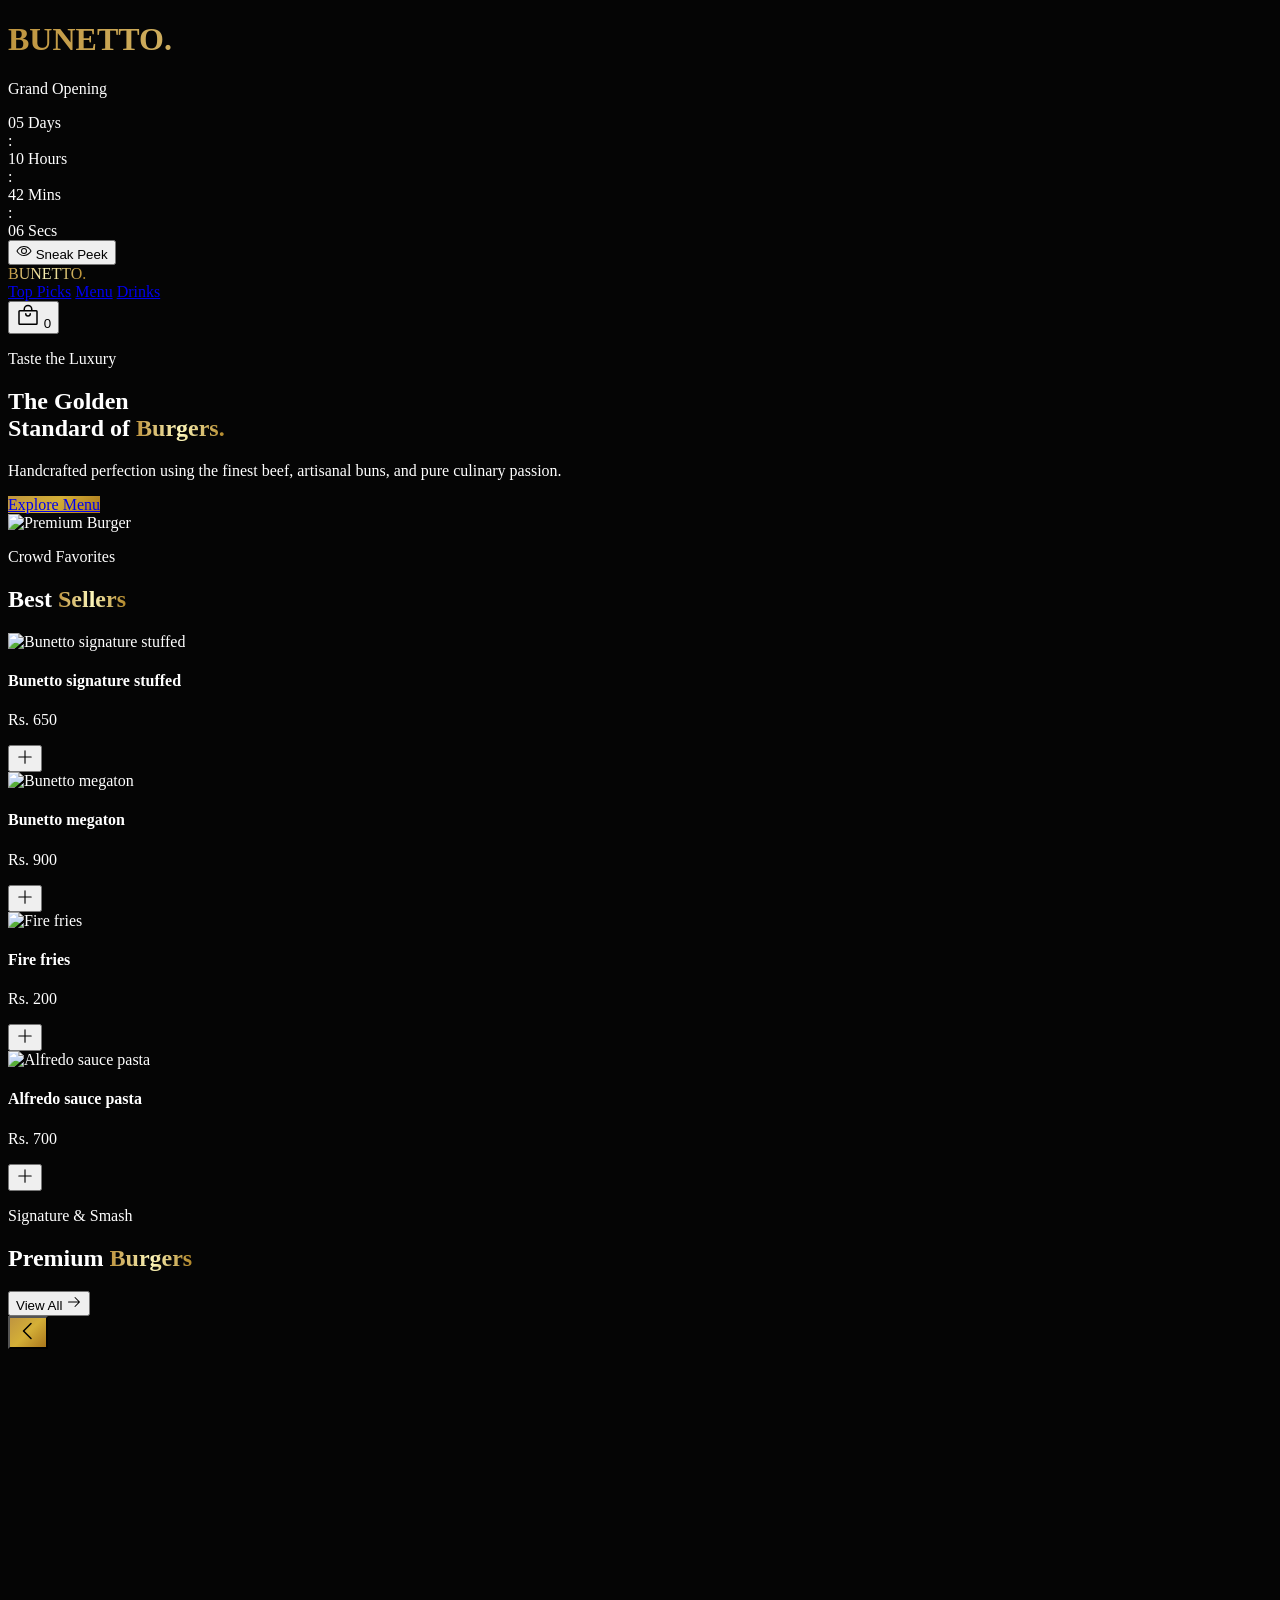
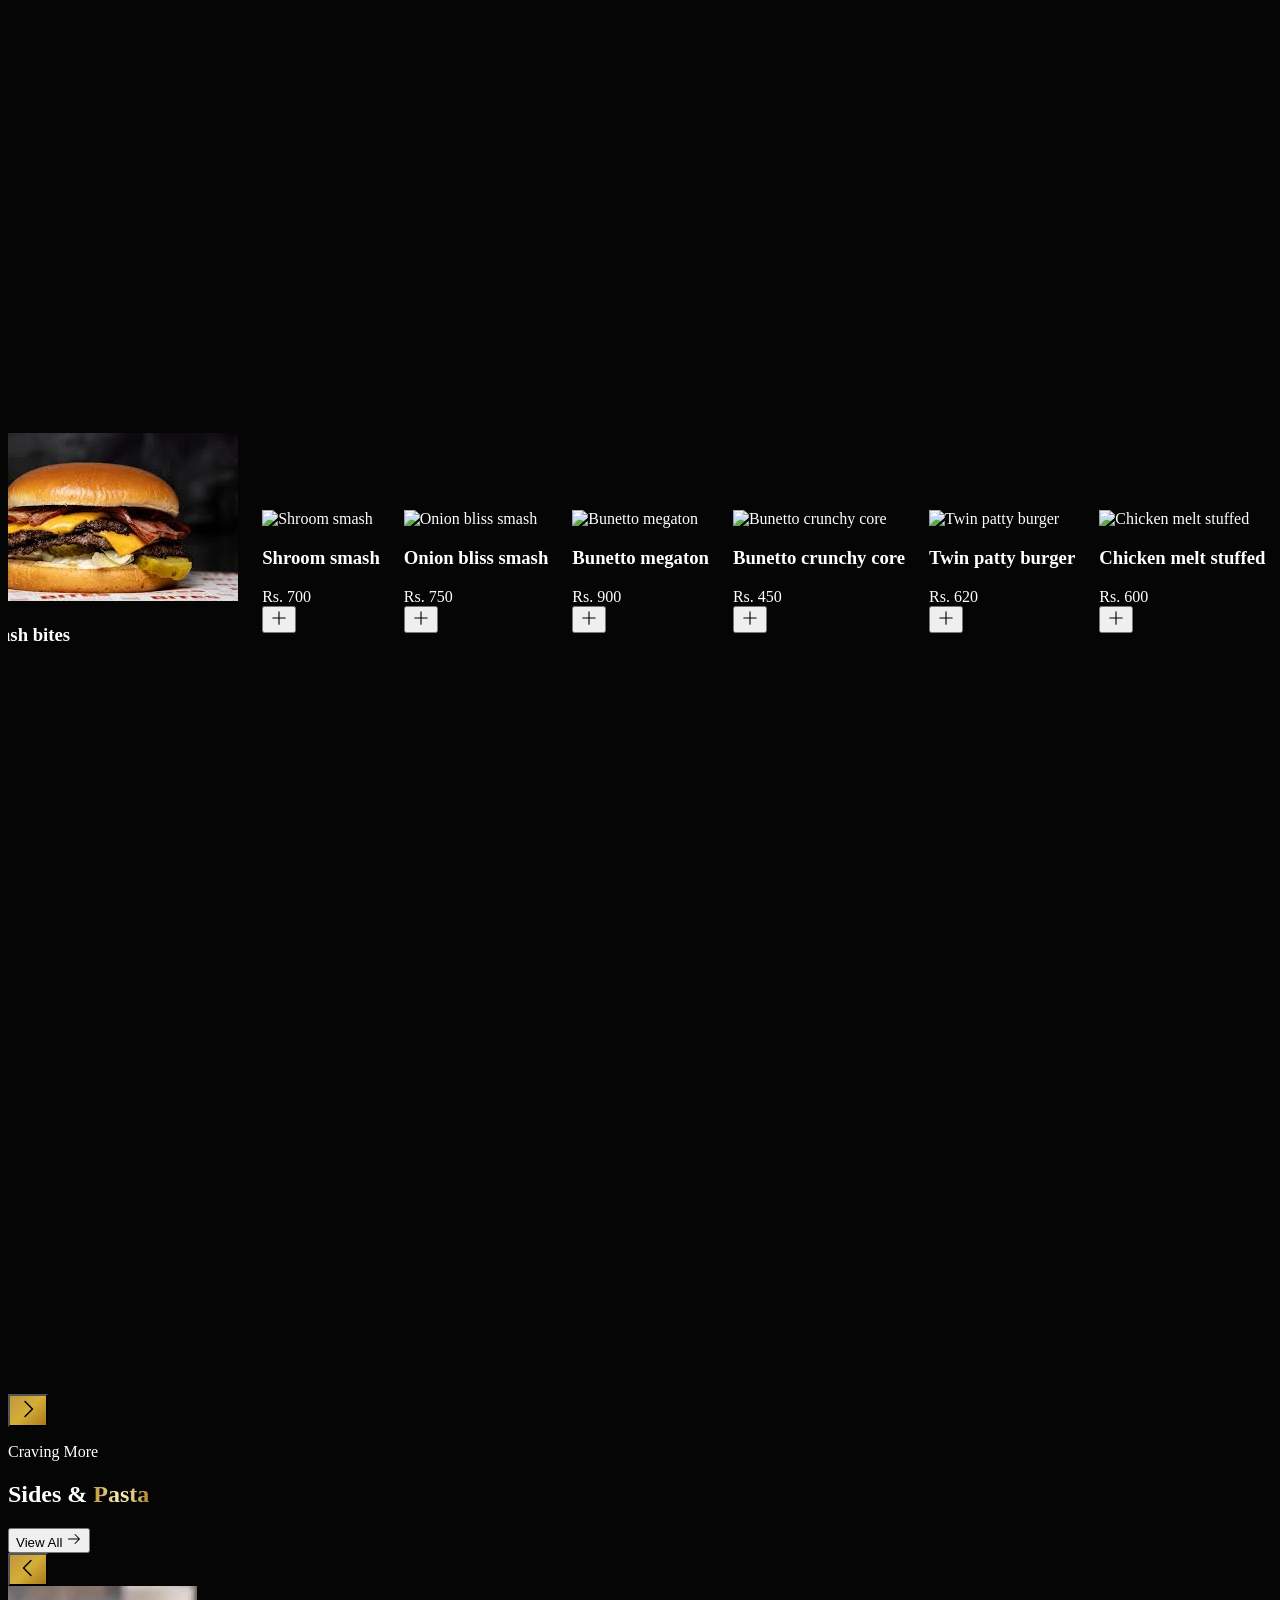
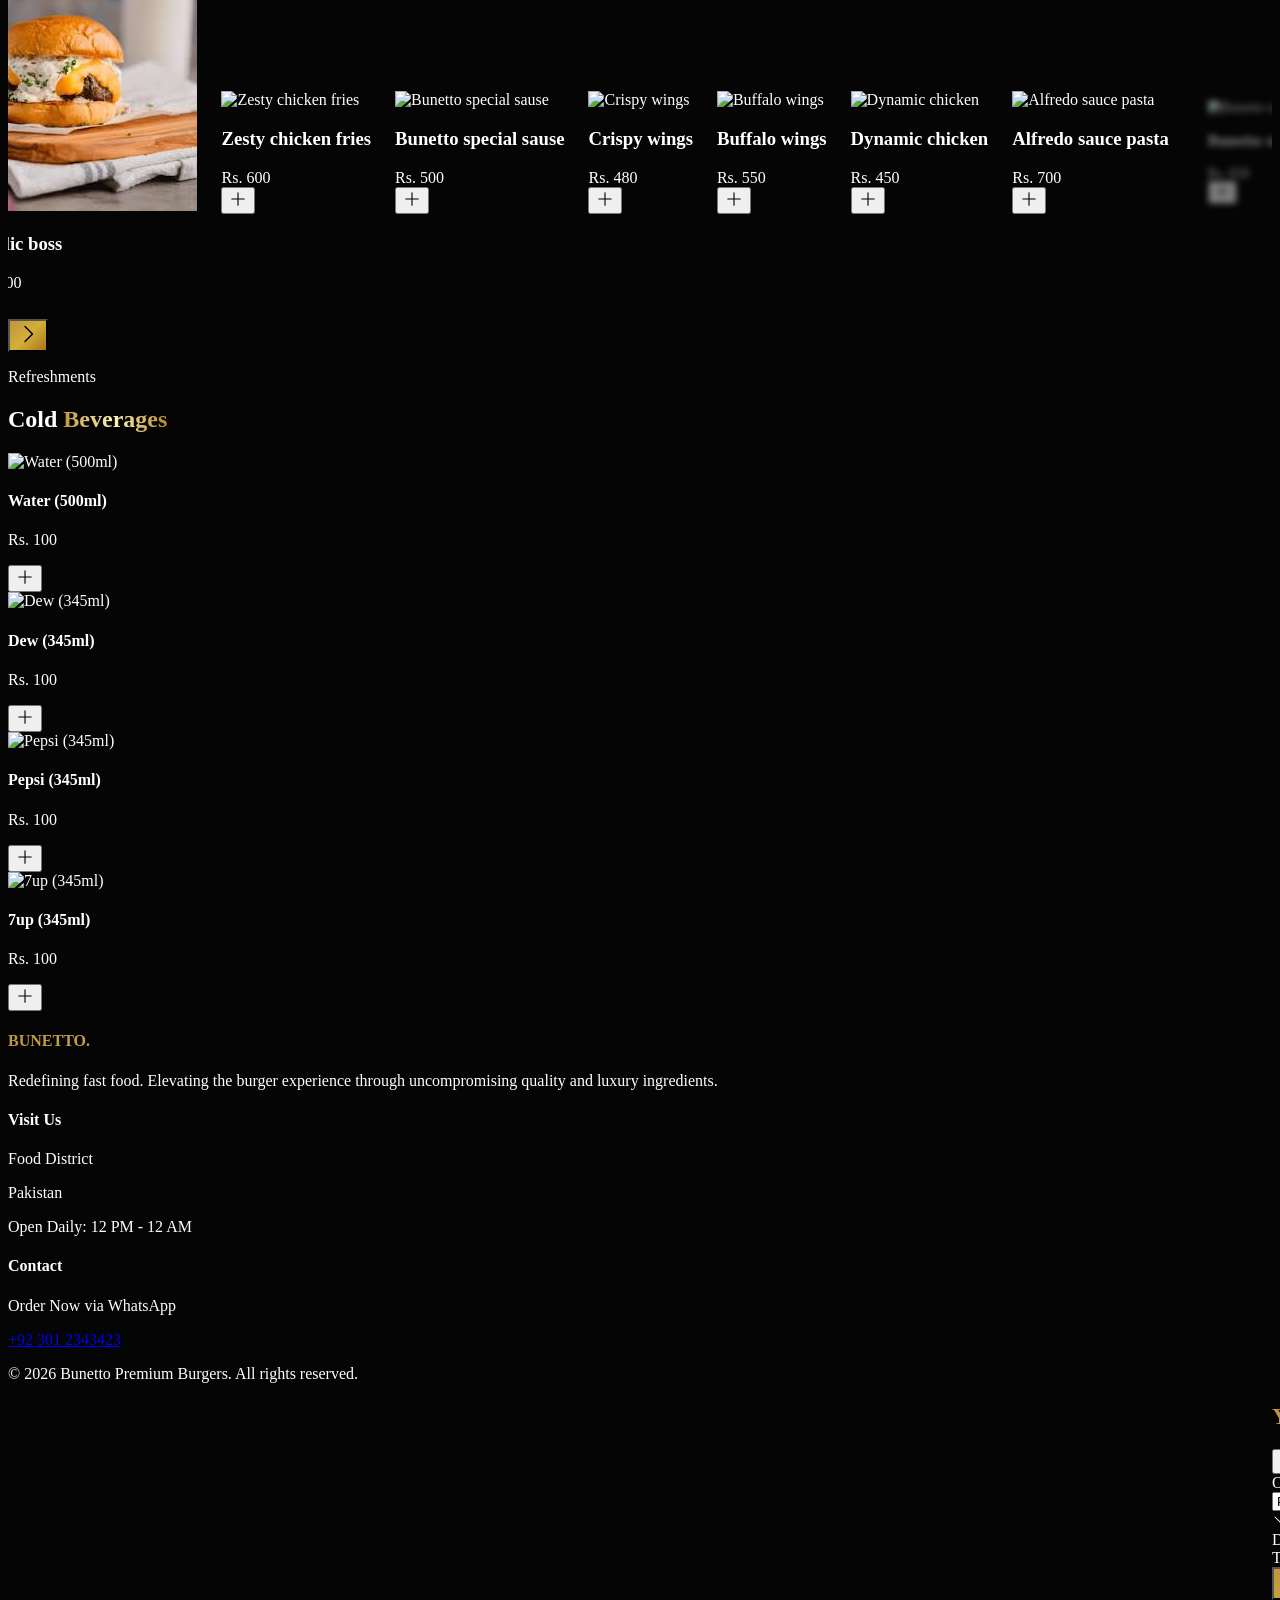
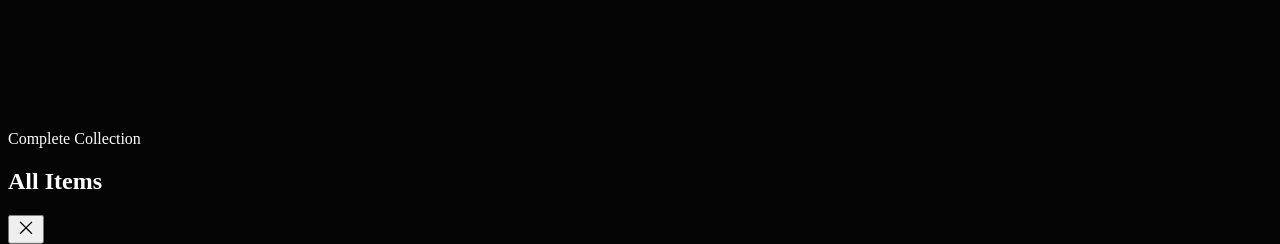
==== commit 2a6fa0fd: "added logo to tab" ====
--- a/index.html
+++ b/index.html
@@ -4,6 +4,8 @@
     <meta charset="UTF-8">
     <meta name="viewport" content="width=device-width, initial-scale=1.0">
     <title>Bunetto | Premium Burgers</title>
+    <!-- Tab Bar Logo (Favicon) -->
+    <link rel="icon" type="image/jpeg" href="images/logo.png">
     <!-- Tailwind CSS -->
     <script src="https://cdn.tailwindcss.com"></script>
     <!-- Preconnects for Performance -->
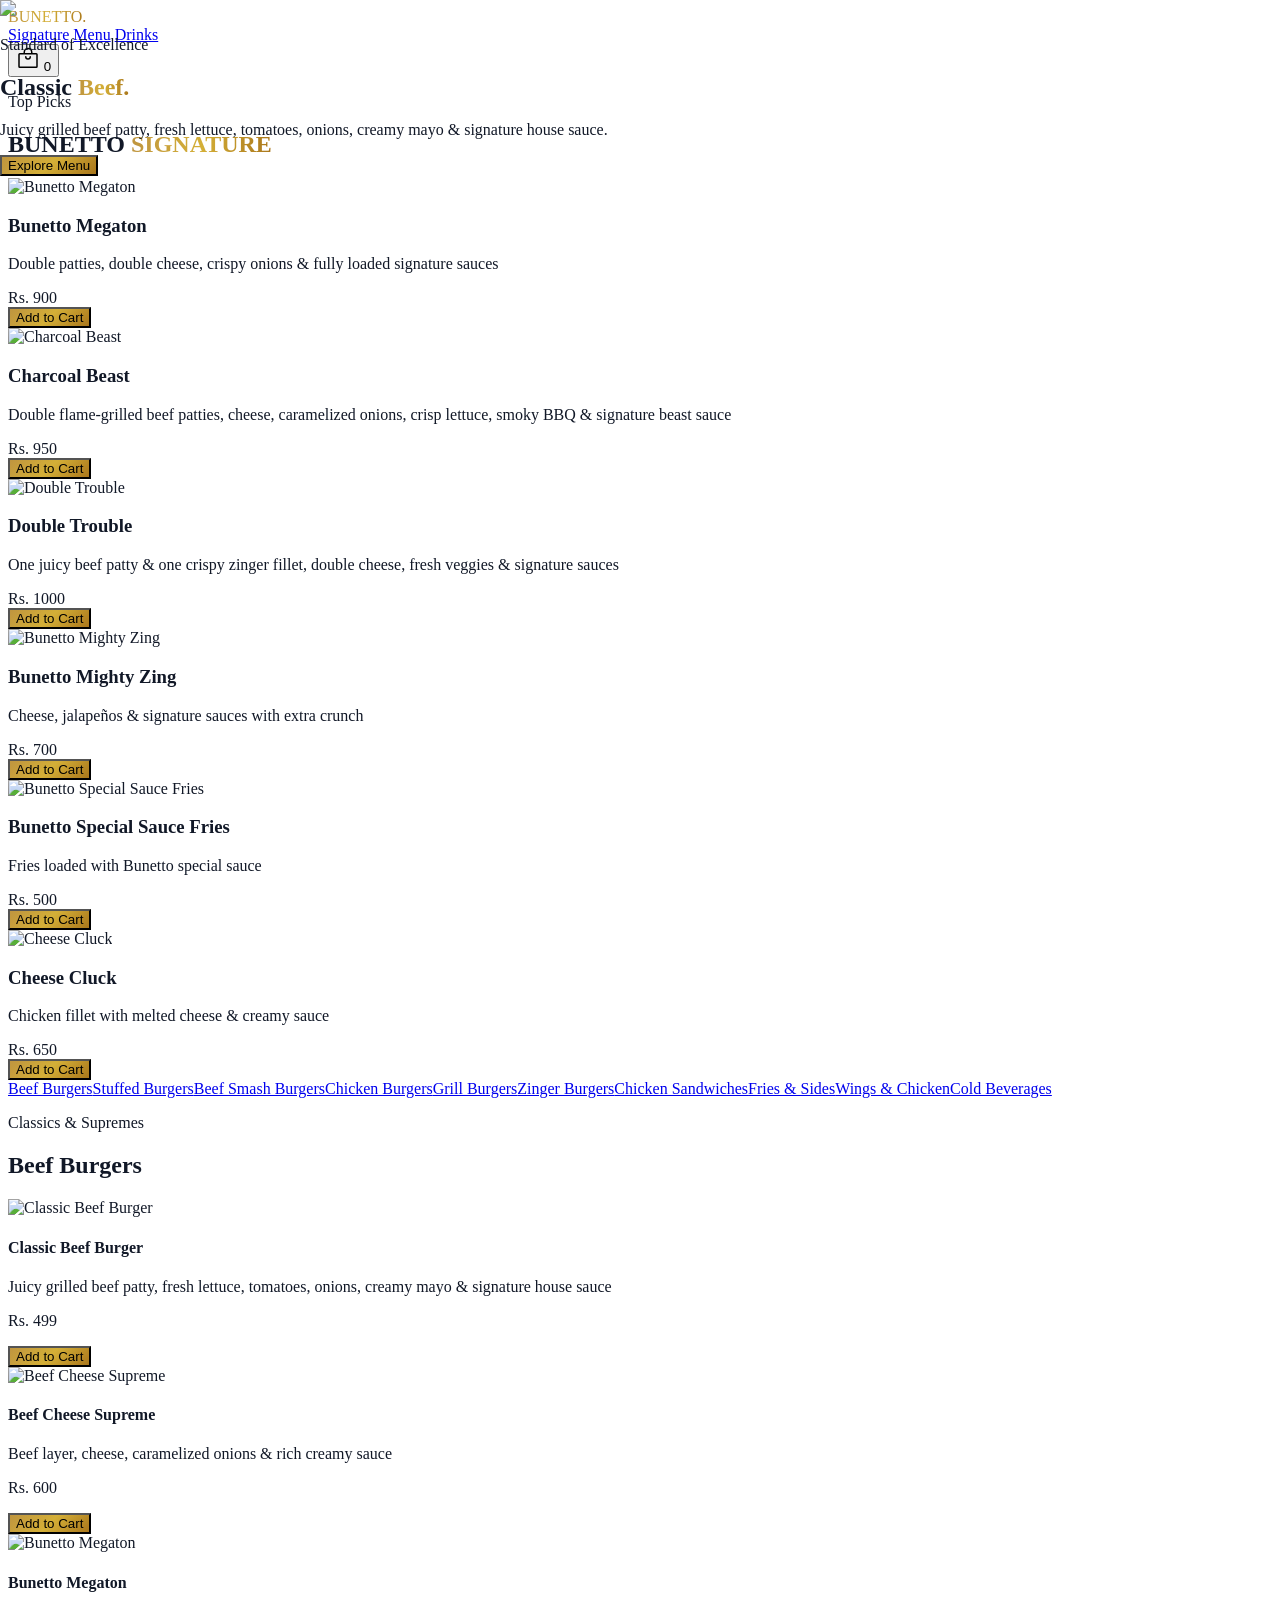
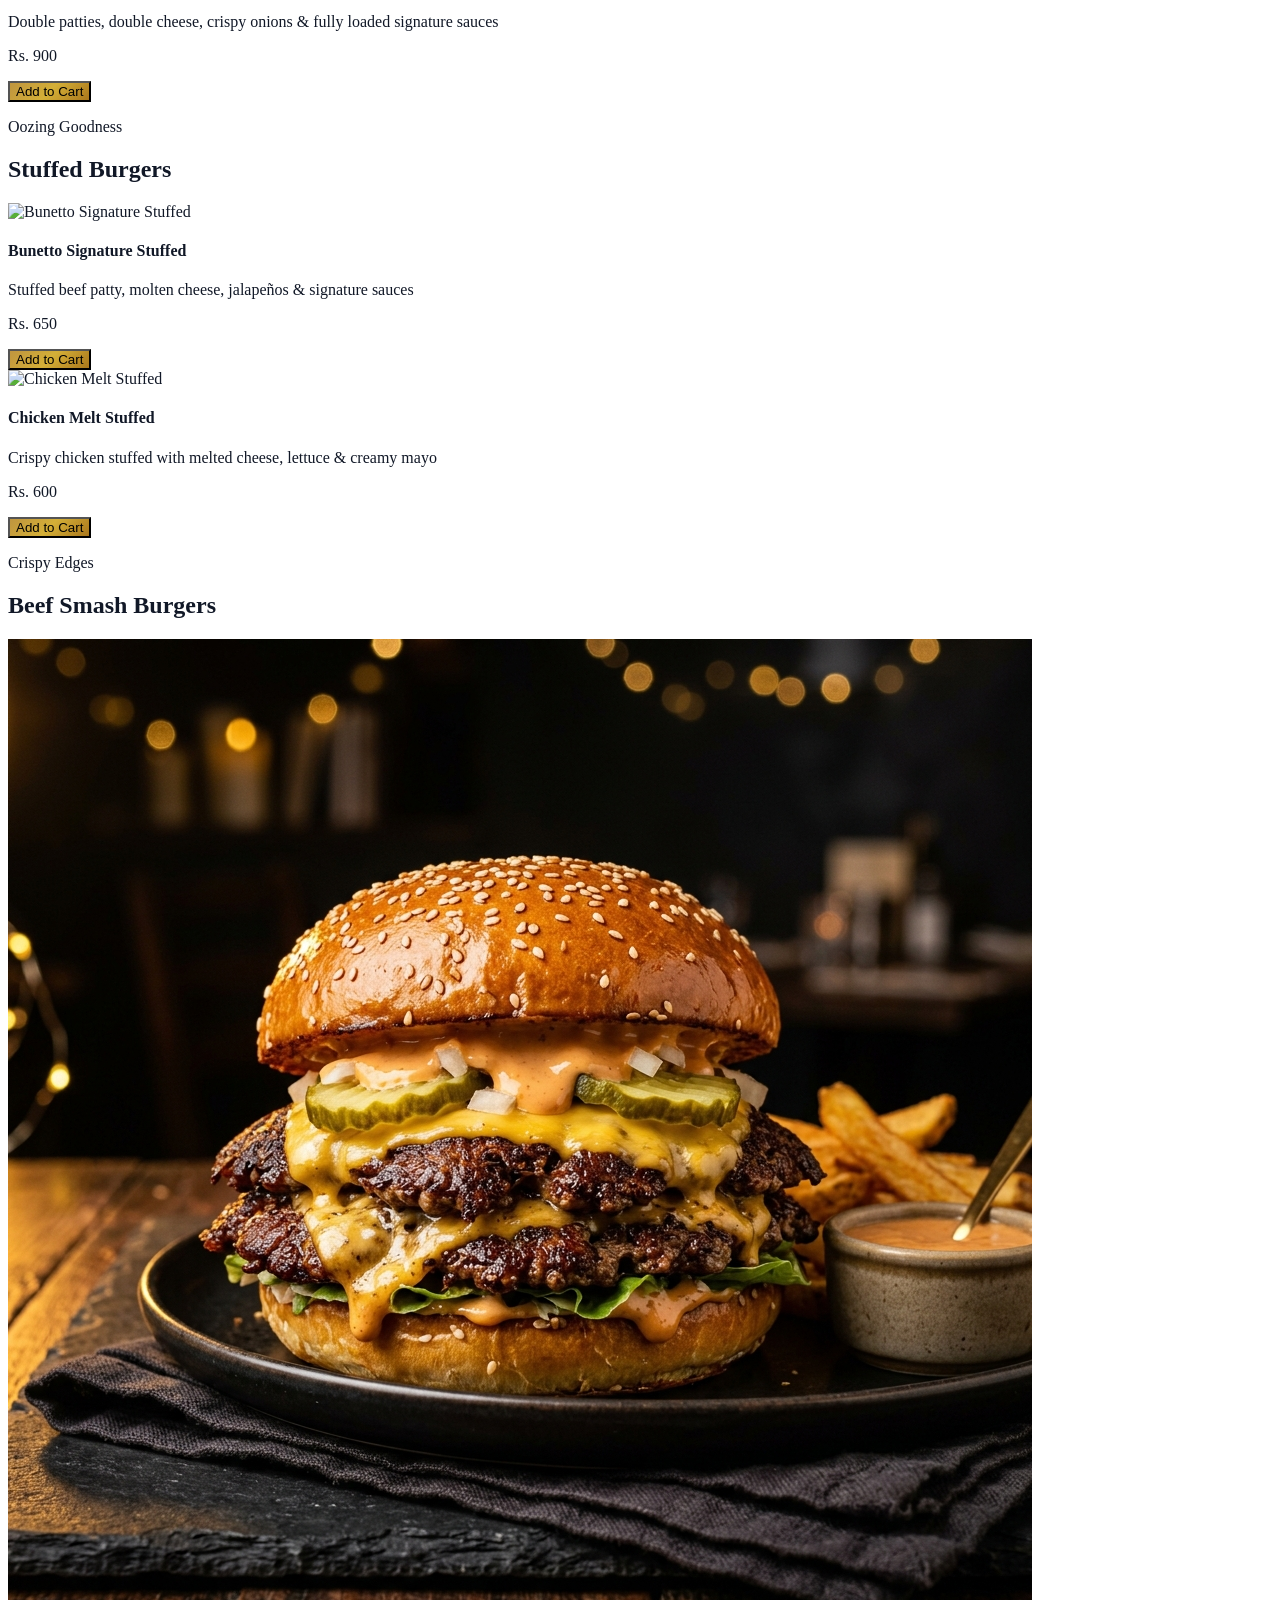
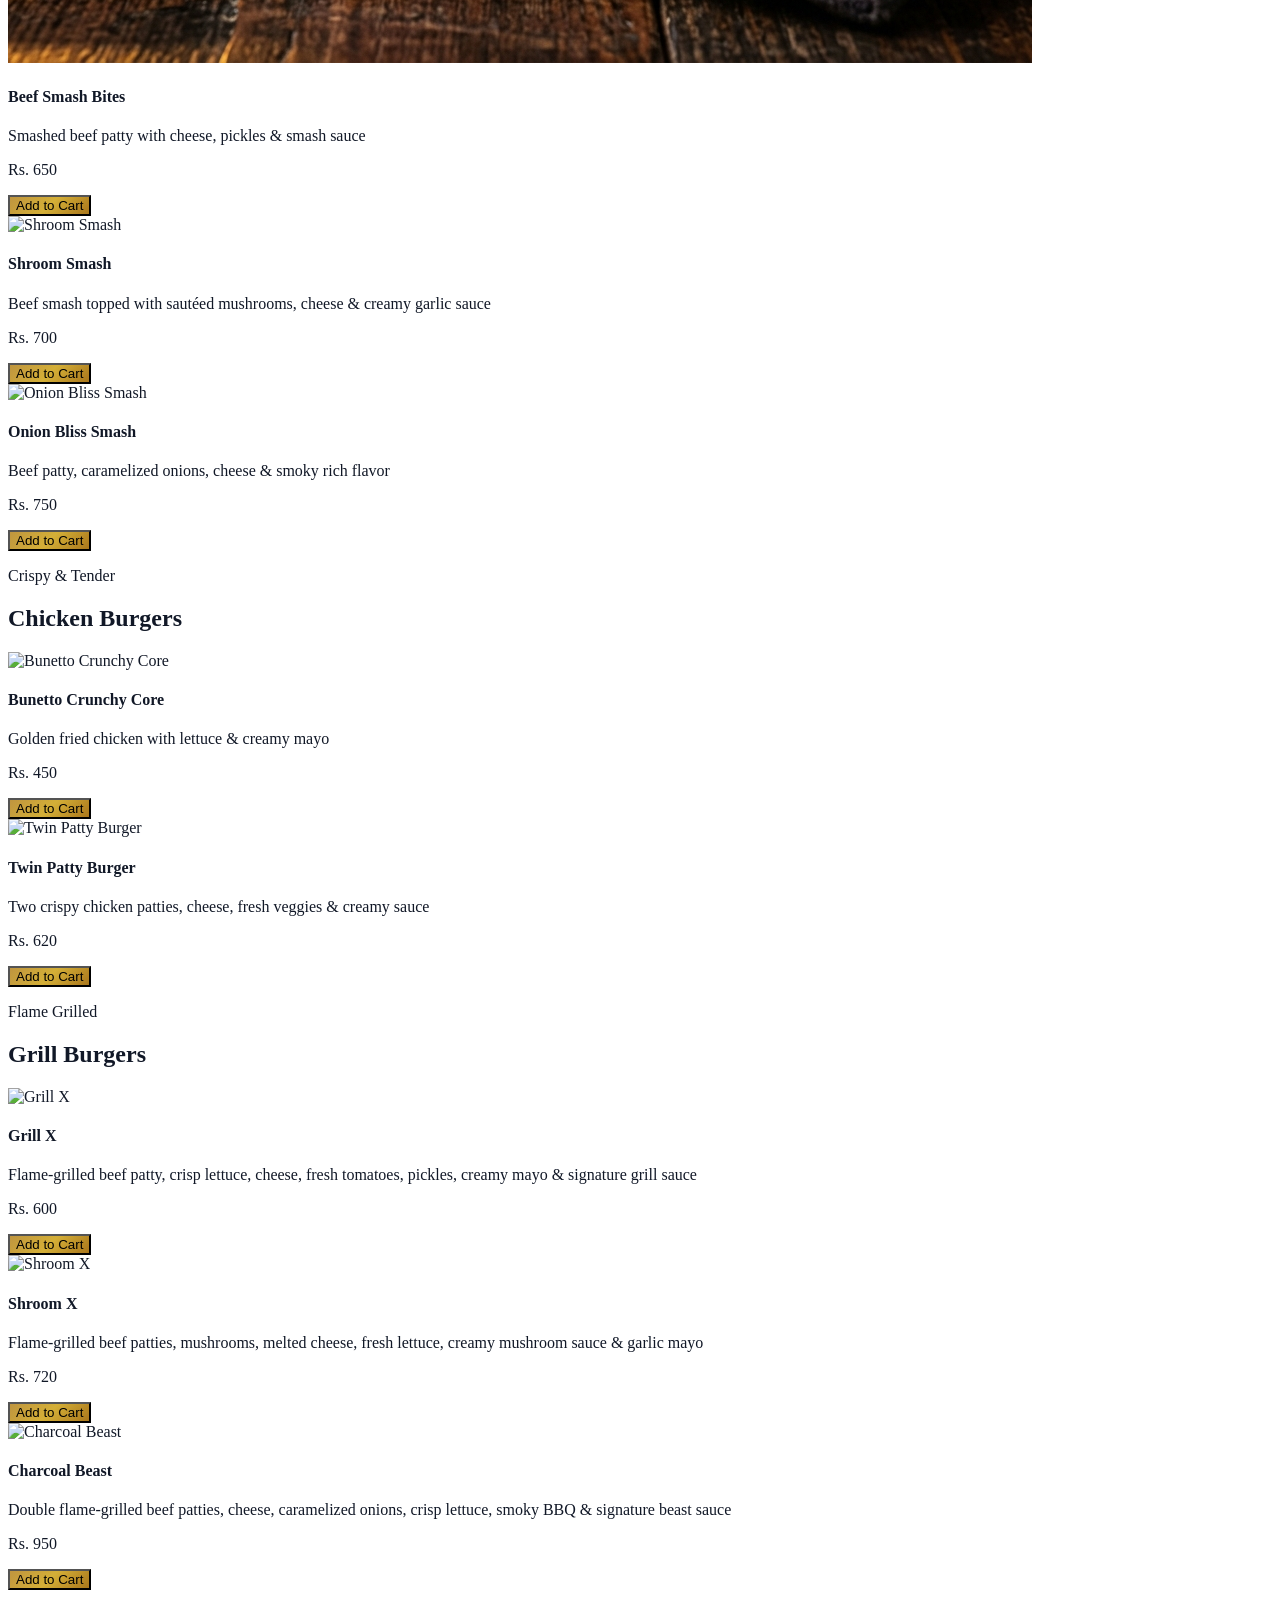
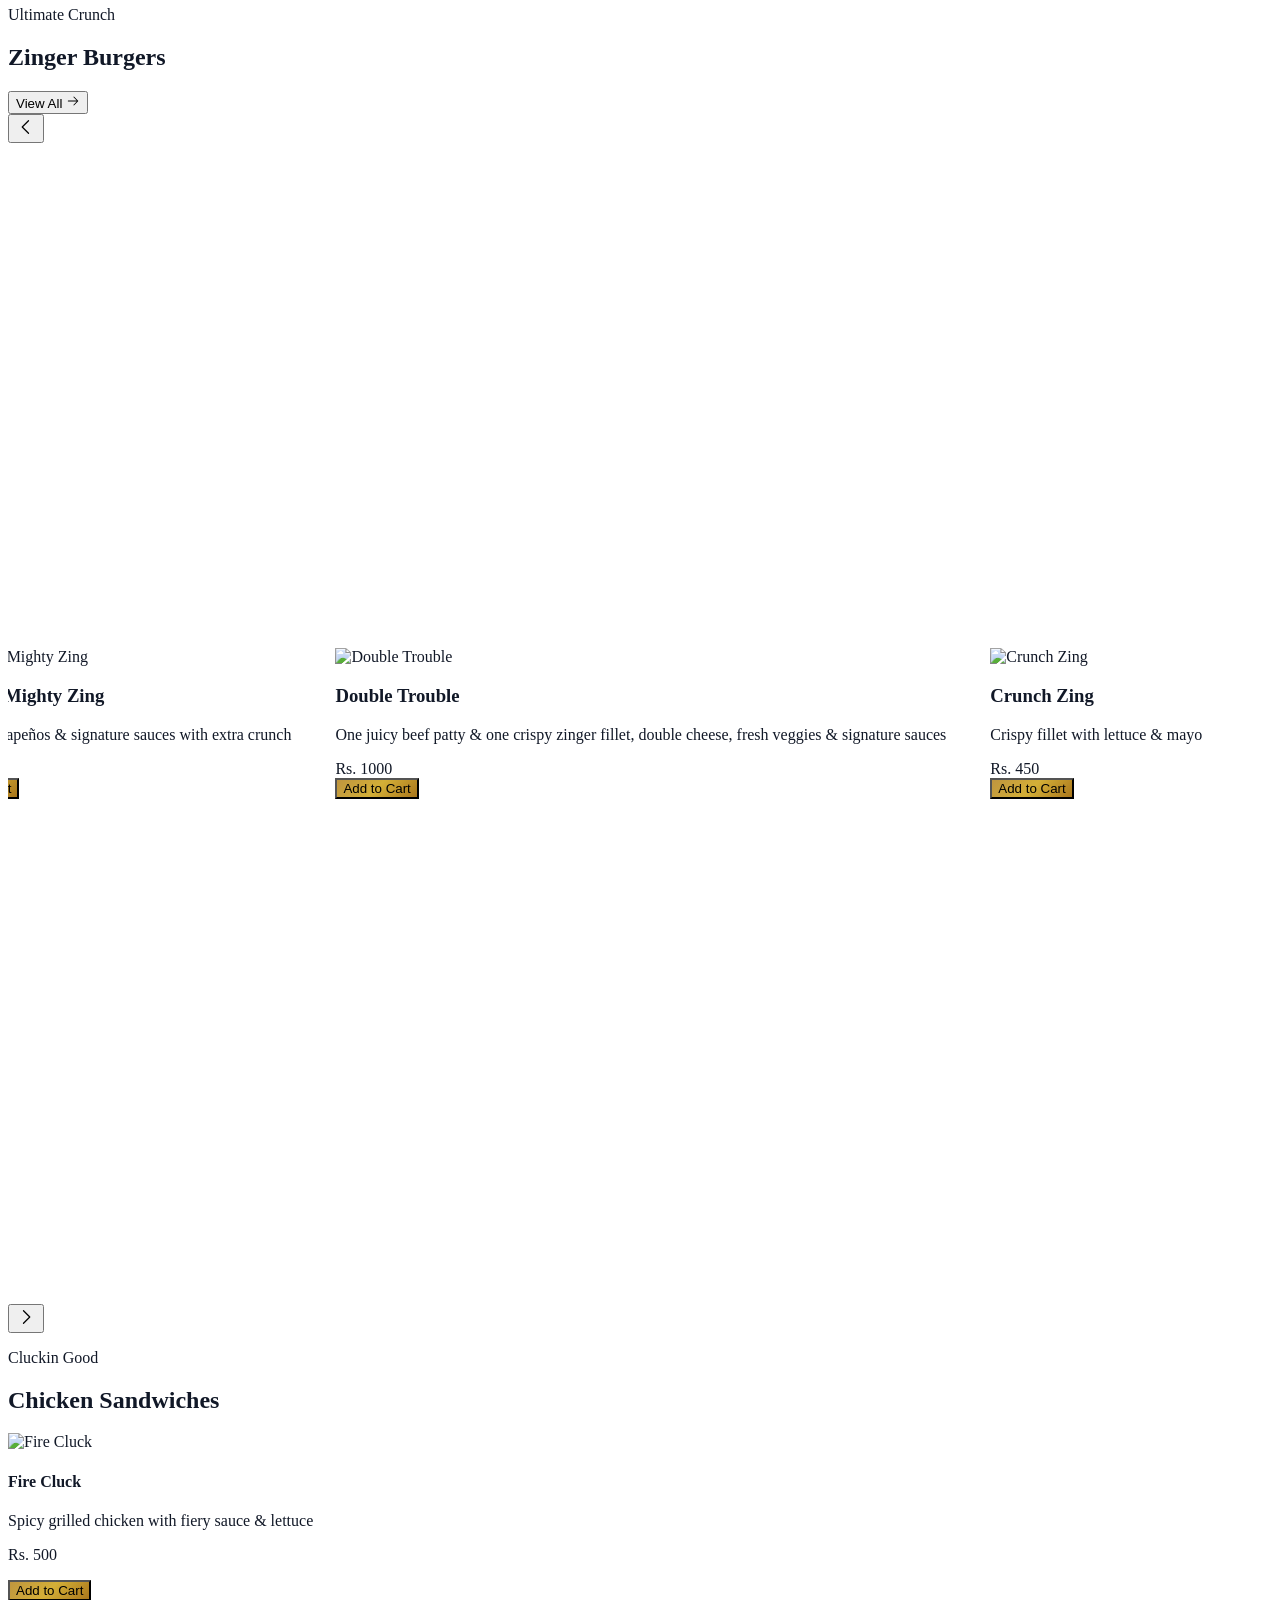
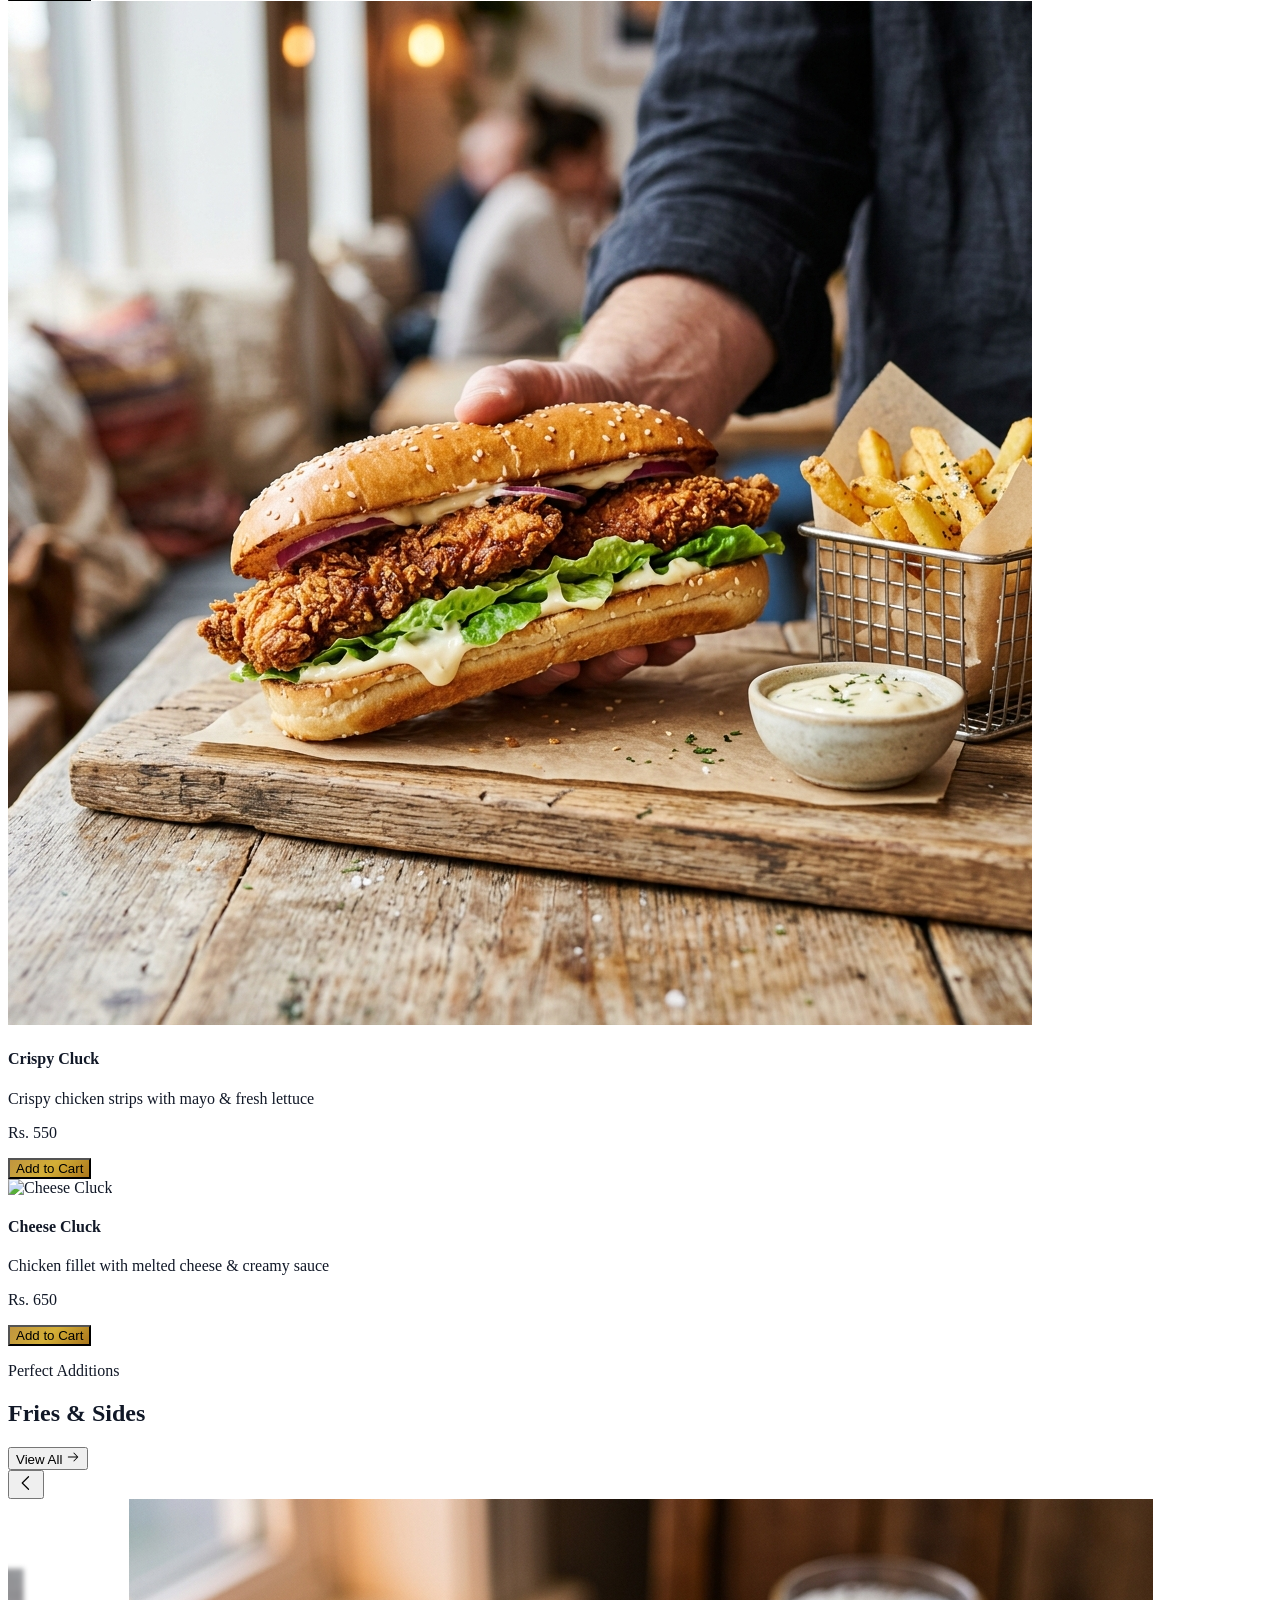
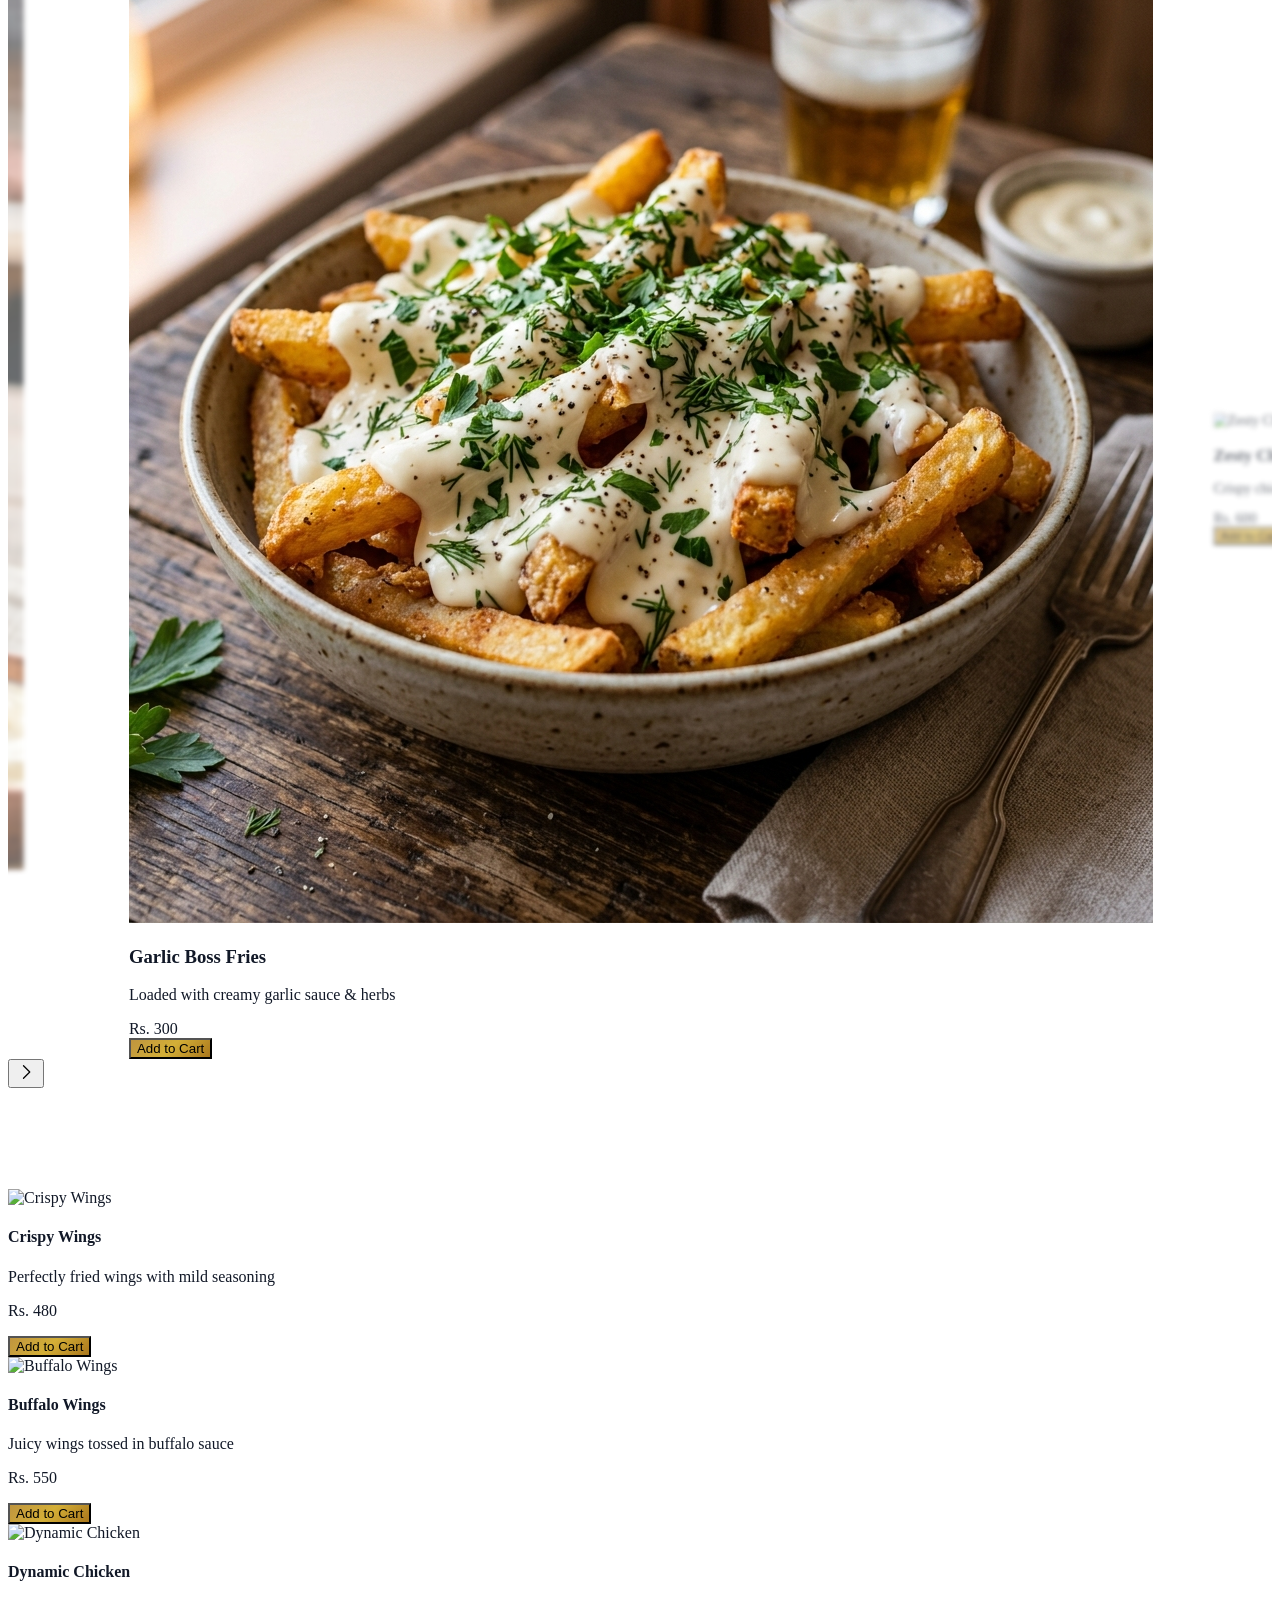
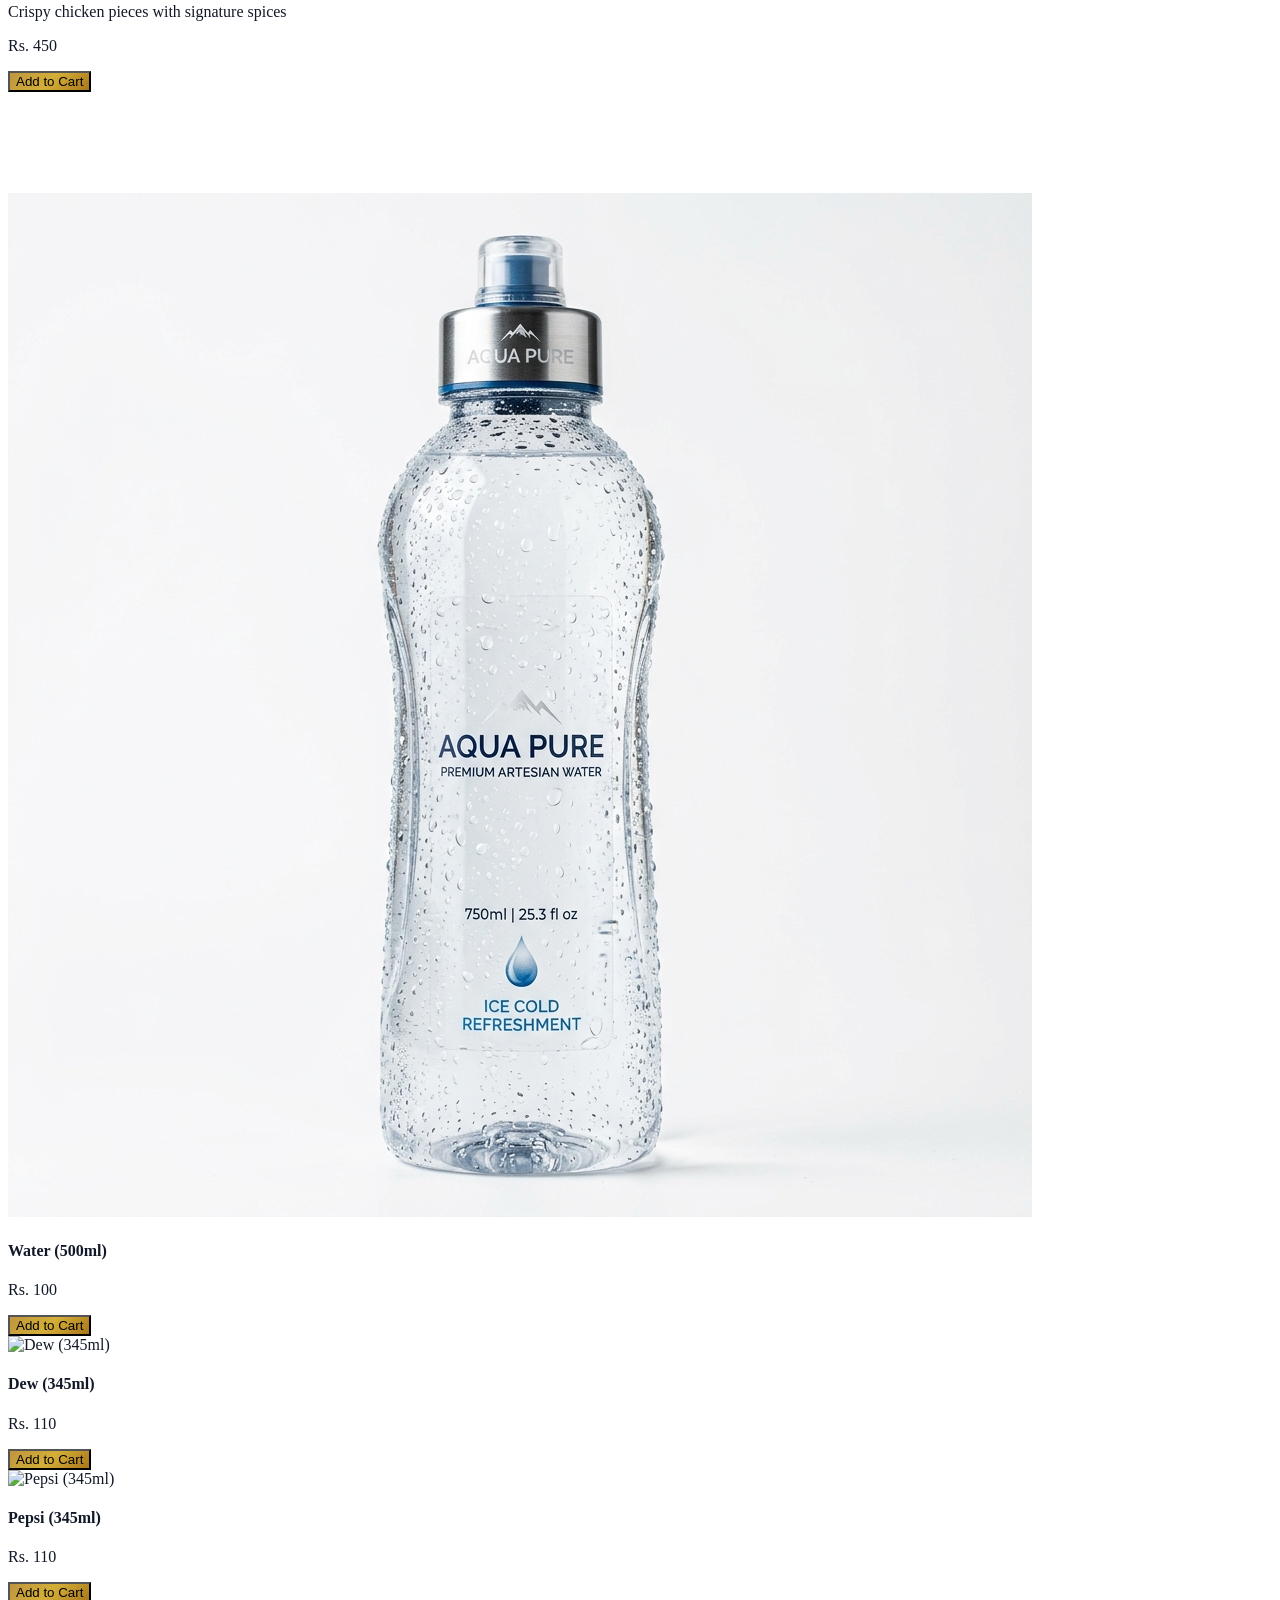
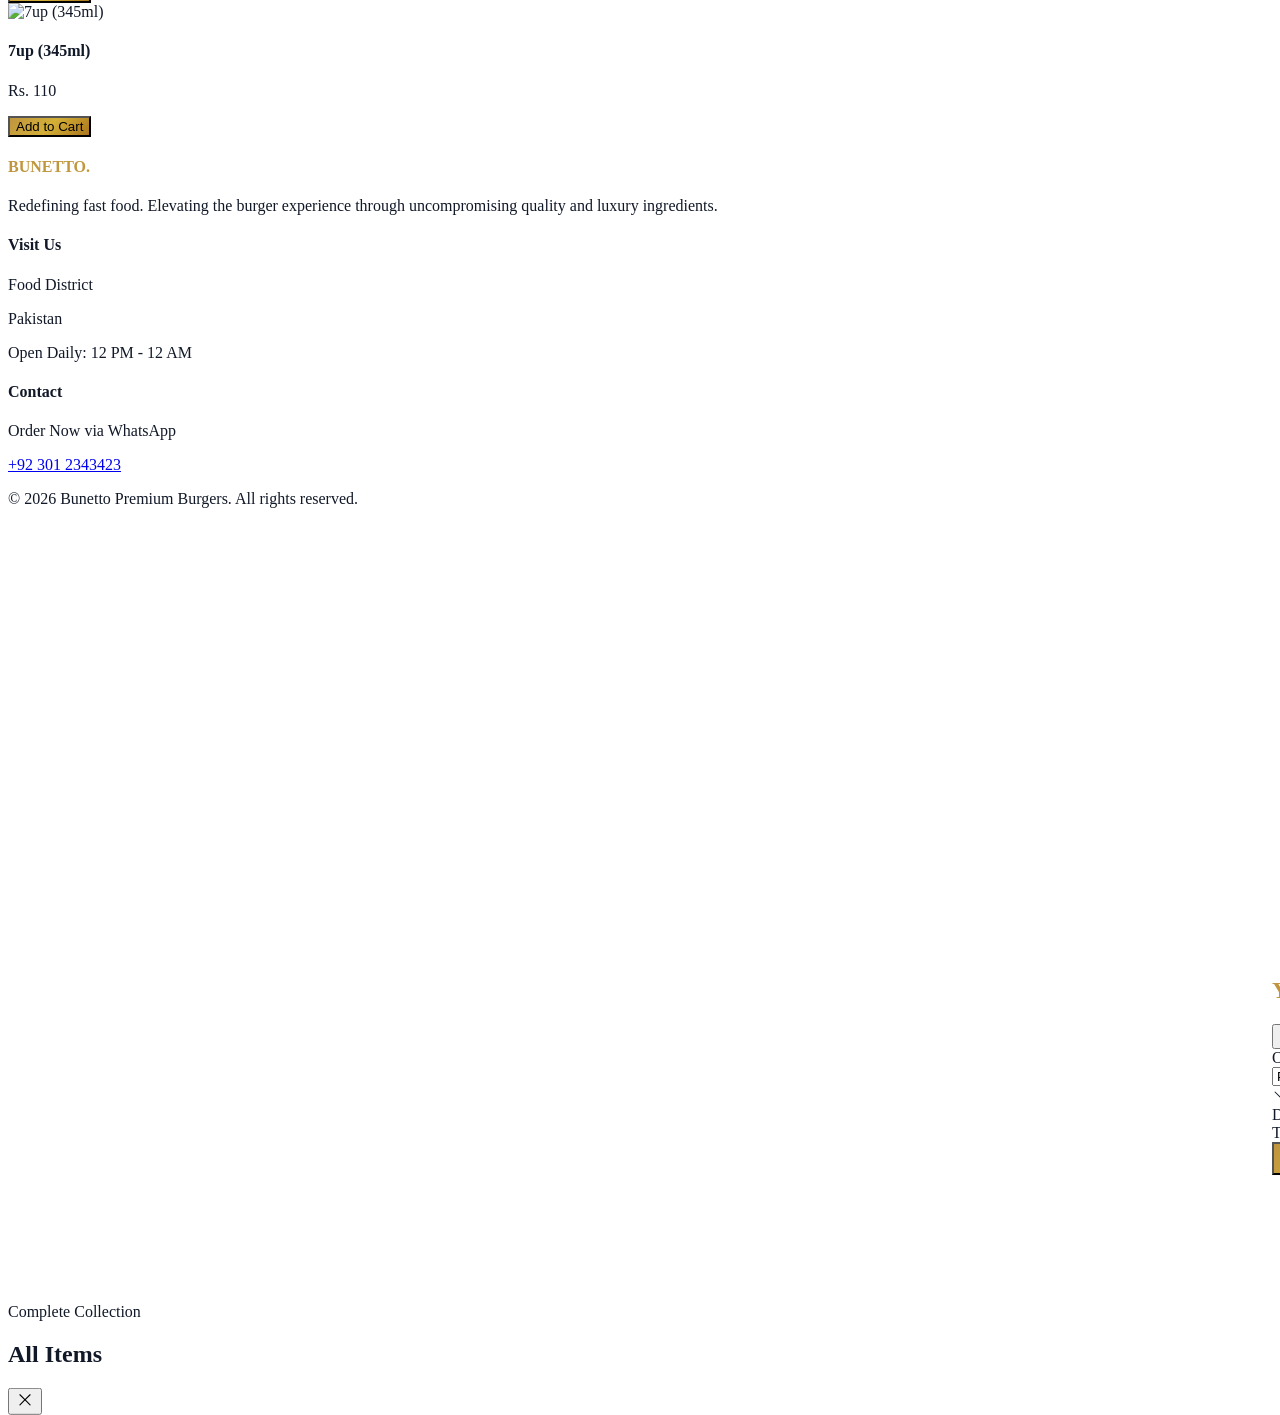
==== commit b2ac49b6: "version 3" ====
--- a/index.html
+++ b/index.html
@@ -14,16 +14,16 @@
     <link href="https://fonts.googleapis.com/css2?family=Playfair+Display:ital,wght@0,400;0,600;0,700;1,400&family=Poppins:wght@300;400;500;600&display=swap" rel="stylesheet">
 
     <script>
-        // Safely initialize tailwind config to prevent ReferenceError if CDN loads asynchronously
         window.tailwind = window.tailwind || {};
         window.tailwind.config = {
             theme: {
                 extend: {
                     colors: {
                         gold: { 400: '#D4AF37', 500: '#BF953F', 600: '#AA771C' },
-                        dark: '#050505',
-                        surface: '#111111',
-                        surfaceLight: '#1a1a1a'
+                        // Updated to Light Theme palette
+                        dark: '#ffffff', 
+                        surface: '#f9fafb', 
+                        surfaceLight: '#ffffff'
                     },
                     fontFamily: {
                         serif: ['"Playfair Display"', 'serif'],
@@ -36,43 +36,39 @@
 
     <style>
         ::-webkit-scrollbar { width: 6px; height: 6px; }
-        ::-webkit-scrollbar-track { background: #050505; }
+        ::-webkit-scrollbar-track { background: #f3f4f6; }
         ::-webkit-scrollbar-thumb { background: #D4AF37; border-radius: 4px; }
+        
+        .no-scrollbar::-webkit-scrollbar { display: none; }
+        .no-scrollbar { -ms-overflow-style: none; scrollbar-width: none; }
 
         body {
-            background-color: #050505;
-            color: #ffffff;
+            background-color: #ffffff;
+            color: #111827; /* Gray-900 */
             overflow-x: hidden;
         }
 
-        /* Prevent scrolling while curtains are closed */
         body.locked {
             overflow: hidden;
             touch-action: none;
         }
 
         .text-gold-gradient {
-            background: linear-gradient(to right, #BF953F, #FCF6BA, #B38728, #FBF5B7, #AA771C);
+            background: linear-gradient(to right, #BF953F, #D4AF37, #AA771C);
             -webkit-background-clip: text;
             background-clip: text;
             color: transparent;
-            background-size: 200% auto;
-            animation: shine 5s linear infinite;
         }
 
         .bg-gold-gradient {
             background: linear-gradient(135deg, #BF953F 0%, #D4AF37 50%, #AA771C 100%);
         }
-
-        @keyframes shine { to { background-position: 200% center; } }
 
         /* --- CURTAIN ANIMATIONS --- */
         .curtain-panel {
             transition: transform 1.5s cubic-bezier(0.77, 0, 0.175, 1);
-            background: linear-gradient(90deg, #050505 0%, #111111 50%, #050505 100%);
-            box-shadow: inset 0 0 50px rgba(0,0,0,0.8);
-        }
-        
+            background: #ffffff;
+        }
         .curtain-left.open { transform: translateX(-100%); }
         .curtain-right.open { transform: translateX(100%); }
         
@@ -87,14 +83,14 @@
 
         .reveal-text {
             opacity: 0;
-            transform: translateY(20px);
-            transition: all 0.8s cubic-bezier(0.5, 0, 0, 1);
+            transform: translateY(15px);
+            transition: all 0.6s cubic-bezier(0.5, 0, 0, 1);
         }
         .reveal-text.active { opacity: 1; transform: translateY(0); }
 
         @keyframes float {
             0% { transform: translateY(0px) rotate(0deg); }
-            50% { transform: translateY(-15px) rotate(2deg); }
+            50% { transform: translateY(-10px) rotate(1deg); }
             100% { transform: translateY(0px) rotate(0deg); }
         }
         .floating-element { animation: float 6s ease-in-out infinite; }
@@ -115,12 +111,23 @@
         .carousel-track::before,
         .carousel-track::after {
             content: '';
-            flex: 0 0 calc(50vw - 120px); 
+            flex: 0 0 calc(50vw - 110px); 
+            margin-right: 1.5rem;
         }
         @media (min-width: 768px) {
             .carousel-track::before,
             .carousel-track::after {
-                flex: 0 0 calc(50vw - 160px); 
+                flex: 0 0 calc(50vw - 150px); 
+                margin-right: 2rem;
+            }
+        }
+
+        .carousel-track > * {
+            margin-right: 20px;
+        }
+        @media (max-width: 768px) {
+            .carousel-track > * {
+                margin-right: 40px;
             }
         }
         
@@ -128,9 +135,9 @@
             scroll-snap-align: center;
             flex-shrink: 0;
             transition: all 0.4s cubic-bezier(0.25, 1, 0.5, 1);
-            transform: scale(0.85);
-            filter: blur(4px);
-            opacity: 0.5;
+            transform: scale(0.88);
+            filter: blur(3px);
+            opacity: 0.6;
             pointer-events: none; 
         }
         
@@ -142,8 +149,10 @@
             z-index: 10;
         }
 
+        .menu-card { cursor: pointer; }
         .menu-card img { transition: transform 0.6s ease; }
-        .carousel-item-wrap.active .menu-card:hover img { transform: scale(1.08) rotate(2deg); }
+        .carousel-item-wrap.active .menu-card:hover img,
+        .menu-card:hover img { transform: scale(1.05) rotate(1deg); }
 
         /* --- ANIMATIONS FOR CART --- */
         @keyframes pop {
@@ -155,83 +164,95 @@
 
         @keyframes floatUp {
             0% { opacity: 1; transform: translateY(0) scale(1); }
-            100% { opacity: 0; transform: translateY(-50px) scale(1.2); }
+            100% { opacity: 0; transform: translateY(-40px) scale(1.1); }
         }
         .particle {
-            position: fixed;
-            pointer-events: none;
-            font-weight: bold;
-            color: #D4AF37;
-            font-size: 1.25rem;
-            z-index: 9999;
-            text-shadow: 0 4px 10px rgba(0,0,0,0.8);
             animation: floatUp 0.8s cubic-bezier(0.25, 1, 0.5, 1) forwards;
         }
 
         /* Modals & Nav */
         .backdrop { opacity: 0; pointer-events: none; transition: opacity 0.3s ease; }
         .backdrop.active { opacity: 1; pointer-events: auto; }
-        #cart-drawer { transform: translateX(100%); transition: transform 0.4s ease-in-out; }
-        #cart-drawer.active { transform: translateX(0); }
+        
+        .side-drawer { transform: translateX(100%); transition: transform 0.4s ease-in-out; }
+        .side-drawer.active { transform: translateX(0); }
+        
+        .modal-popup { transform: translateY(50px) scale(0.95); transition: all 0.3s cubic-bezier(0.25, 1, 0.5, 1); }
+        .backdrop.active .modal-popup { transform: translateY(0) scale(1); }
+
         #view-all-modal { transform: translateY(100%); transition: transform 0.5s cubic-bezier(0.5, 0, 0, 1); }
         #view-all-modal.active { transform: translateY(0); }
         
         .nav-scrolled {
-            background: rgba(5, 5, 5, 0.85);
+            background: rgba(255, 255, 255, 0.95);
             backdrop-filter: blur(12px);
-            border-bottom: 1px solid rgba(212, 175, 55, 0.1);
+            border-bottom: 1px solid #e5e7eb;
+            box-shadow: 0 4px 6px -1px rgba(0, 0, 0, 0.05);
+        }
+
+        .category-nav-link.active {
+            background-color: #D4AF37 !important;
+            color: #ffffff !important;
+            border-color: #D4AF37 !important;
+        }
+
+        /* --- HERO CAROUSEL STYLES --- */
+        .hero-carousel-item {
+            position: absolute;
+            inset: 0;
+            opacity: 0;
+            transition: opacity 1.2s cubic-bezier(0.4, 0, 0.2, 1);
+            z-index: 0;
+        }
+        .hero-carousel-item.active {
+            opacity: 1;
+            z-index: 1;
+        }
+        .hero-carousel-overlay {
+            background: radial-gradient(circle at center, rgba(0,0,0,0.2) 0%, rgba(0,0,0,0.5) 100%);
         }
     </style>
 </head>
-<body class="font-sans antialiased selection:bg-gold-500 selection:text-dark locked">
+<body class="font-sans antialiased selection:bg-gold-500 selection:text-white locked relative">
 
     <!-- ================= OPENING CURTAIN & TIMER ================= -->
     <div id="opening-curtain" class="fixed inset-0 z-[100] flex overflow-hidden">
-        <!-- Left Curtain -->
-        <div id="curtain-left" class="curtain-panel curtain-left w-1/2 h-full border-r border-gold-500/30 relative">
-            <!-- Decorative Gold Line -->
-            <div class="absolute right-0 top-0 bottom-0 w-[2px] bg-gold-gradient shadow-[0_0_15px_rgba(212,175,55,0.5)]"></div>
+        <div id="curtain-left" class="curtain-panel curtain-left w-1/2 h-full border-r border-gray-200 relative">
+            <div class="absolute right-0 top-0 bottom-0 w-[2px] bg-gold-gradient shadow-[0_0_15px_rgba(212,175,55,0.3)]"></div>
         </div>
-        
-        <!-- Right Curtain -->
-        <div id="curtain-right" class="curtain-panel curtain-right w-1/2 h-full border-l border-gold-500/30 relative">
-            <!-- Decorative Gold Line -->
-            <div class="absolute left-0 top-0 bottom-0 w-[2px] bg-gold-gradient shadow-[0_0_15px_rgba(212,175,55,0.5)]"></div>
+        <div id="curtain-right" class="curtain-panel curtain-right w-1/2 h-full border-l border-gray-200 relative">
+            <div class="absolute left-0 top-0 bottom-0 w-[2px] bg-gold-gradient shadow-[0_0_15px_rgba(212,175,55,0.3)]"></div>
         </div>
 
-        <!-- Timer Content Overlay -->
         <div id="curtain-content" class="absolute inset-0 flex flex-col items-center justify-center z-10 px-4">
-            <!-- Optimization: Replaced heavy backdrop-blur with solid dark overlay to free up GPU -->
-            <div class="absolute inset-0 bg-black/90 -z-10"></div>
-            
-            <h1 class="text-5xl md:text-8xl font-serif font-bold text-gold-gradient mb-2 drop-shadow-2xl">BUNETTO.</h1>
-            <p class="tracking-[0.4em] uppercase text-xs md:text-sm text-gold-400 mb-12 font-semibold">Grand Opening</p>
-            
-            <!-- Countdown Timer -->
-            <div class="flex gap-4 md:gap-8 text-center bg-dark/90 p-6 md:p-10 rounded-2xl border border-white/10 shadow-[0_0_50px_rgba(212,175,55,0.1)]">
+            <div class="absolute inset-0 bg-white/95 backdrop-blur-md -z-10"></div>
+            
+            <h1 class="text-5xl md:text-8xl font-serif font-bold text-gold-gradient mb-2 drop-shadow-sm">BUNETTO.</h1>
+            <p class="tracking-[0.4em] uppercase text-xs md:text-sm text-gray-500 mb-10 font-semibold">Grand Opening</p>
+            
+            <div class="flex gap-4 md:gap-8 text-center bg-gray-50/90 p-6 md:p-10 rounded-2xl border border-gray-200 shadow-[0_10px_40px_rgba(0,0,0,0.08)]">
                 <div class="flex flex-col items-center">
-                    <span id="timer-days" class="text-4xl md:text-6xl font-serif text-white mb-2">00</span>
-                    <span class="text-[10px] md:text-xs text-gold-400 uppercase tracking-widest">Days</span>
-                </div>
-                <span class="text-4xl md:text-6xl font-serif text-white/20">:</span>
+                    <span id="timer-days" class="text-4xl md:text-6xl font-serif text-gray-900 mb-1">00</span>
+                    <span class="text-[10px] md:text-xs text-gold-500 uppercase tracking-widest">Days</span>
+                </div>
+                <span class="text-4xl md:text-6xl font-serif text-gray-300">:</span>
                 <div class="flex flex-col items-center">
-                    <span id="timer-hours" class="text-4xl md:text-6xl font-serif text-white mb-2">00</span>
-                    <span class="text-[10px] md:text-xs text-gold-400 uppercase tracking-widest">Hours</span>
-                </div>
-                <span class="text-4xl md:text-6xl font-serif text-white/20">:</span>
+                    <span id="timer-hours" class="text-4xl md:text-6xl font-serif text-gray-900 mb-1">00</span>
+                    <span class="text-[10px] md:text-xs text-gold-500 uppercase tracking-widest">Hours</span>
+                </div>
+                <span class="text-4xl md:text-6xl font-serif text-gray-300">:</span>
                 <div class="flex flex-col items-center">
-                    <span id="timer-mins" class="text-4xl md:text-6xl font-serif text-white mb-2">00</span>
-                    <span class="text-[10px] md:text-xs text-gold-400 uppercase tracking-widest">Mins</span>
-                </div>
-                <span class="text-4xl md:text-6xl font-serif text-white/20">:</span>
+                    <span id="timer-mins" class="text-4xl md:text-6xl font-serif text-gray-900 mb-1">00</span>
+                    <span class="text-[10px] md:text-xs text-gold-500 uppercase tracking-widest">Mins</span>
+                </div>
+                <span class="text-4xl md:text-6xl font-serif text-gray-300">:</span>
                 <div class="flex flex-col items-center">
-                    <span id="timer-secs" class="text-4xl md:text-6xl font-serif text-gold-400 mb-2">00</span>
+                    <span id="timer-secs" class="text-4xl md:text-6xl font-serif text-gold-500 mb-1">00</span>
                     <span class="text-[10px] md:text-xs text-gray-500 uppercase tracking-widest">Secs</span>
                 </div>
             </div>
 
-            <!-- Bypass Button for Client Preview -->
-            <button onclick="openCurtains()" class="mt-16 text-xs text-gray-500 hover:text-gold-400 uppercase tracking-widest transition-colors border-b border-transparent hover:border-gold-400 flex items-center gap-2">
+            <button onclick="openCurtains()" class="mt-12 text-xs text-gray-400 hover:text-gold-500 uppercase tracking-widest transition-colors border-b border-transparent hover:border-gold-400 flex items-center gap-2">
                 <svg width="16" height="16" viewBox="0 0 256 256"><path fill="currentColor" d="M247.31 124.76c-.35-.79-8.82-19.58-27.65-38.41C194.57 61.26 162.88 48 128 48S61.43 61.26 36.34 86.35C17.51 105.18 9 124 8.69 124.76a8 8 0 0 0 0 6.48c.35.79 8.82 19.58 27.65 38.41C61.43 194.74 93.12 208 128 208s66.57-13.26 91.66-38.35c18.83-18.83 27.3-37.62 27.65-38.41a8 8 0 0 0 0-6.48ZM128 192c-30.78 0-57.67-11.19-79.93-33.25A133.47 133.47 0 0 1 25 128a133.33 133.33 0 0 1 23.07-30.75C70.33 75.19 97.22 64 128 64s57.67 11.19 79.93 33.25A133.46 133.46 0 0 1 231 128c-7.23 13.47-53.53 64-103 64Zm0-112a48 48 0 1 0 48 48a48.05 48.05 0 0 0-48-48Zm0 80a32 32 0 1 1 32-32a32 32 0 0 1-32 32Z"/></svg>
                 Sneak Peek
             </button>
@@ -239,218 +260,241 @@
     </div>
     <!-- ================= END CURTAIN ================= -->
 
-
     <!-- Navigation -->
     <nav id="navbar" class="fixed w-full z-40 transition-all duration-300 py-4">
         <div class="max-w-7xl mx-auto px-6 lg:px-8 flex justify-between items-center">
             <a href="#" class="text-3xl font-serif font-bold tracking-wider text-gold-gradient">BUNETTO.</a>
 
             <div class="hidden md:flex space-x-8 items-center">
-                <a href="#best-sellers" class="text-sm tracking-widest uppercase hover:text-gold-400 transition-colors">Top Picks</a>
-                <a href="#menu-burgers" class="text-sm tracking-widest uppercase hover:text-gold-400 transition-colors">Menu</a>
-                <a href="#menu-beverages" class="text-sm tracking-widest uppercase hover:text-gold-400 transition-colors">Drinks</a>
-            </div>
-
-            <button onclick="toggleCart()" class="relative p-2 group bg-surfaceLight rounded-full border border-white/10 hover:border-gold-400/50 transition-all shadow-lg active:scale-95">
-                <svg width="24" height="24" viewBox="0 0 256 256" class="text-white group-hover:text-gold-400 transition-colors"><path fill="currentColor" d="M216 64h-40v-8a48 48 0 0 0-96 0v8H40a16 16 0 0 0-16 16v128a16 16 0 0 0 16 16h176a16 16 0 0 0 16-16V80a16 16 0 0 0-16-16Zm-120-8a32 32 0 0 1 64 0v8H96Zm120 152H40V80h176v128Zm-88-72a32 32 0 0 1-32-32a8 8 0 0 1 16 0a16 16 0 0 0 32 0a8 8 0 0 1 16 0a32 32 0 0 1-32 32Z"/></svg>
-                <span id="cart-count" class="absolute -top-1 -right-1 bg-gold-400 text-dark text-[10px] font-bold w-5 h-5 rounded-full flex items-center justify-center transform scale-0 transition-transform duration-300">0</span>
+                <a href="#bunetto-signature" class="text-sm font-semibold tracking-widest uppercase text-gray-600 hover:text-gold-500 transition-colors">Signature</a>
+                <a href="#category-nav-wrapper" class="text-sm font-semibold tracking-widest uppercase text-gray-600 hover:text-gold-500 transition-colors">Menu</a>
+                <a href="#menu-beverages" class="text-sm font-semibold tracking-widest uppercase text-gray-600 hover:text-gold-500 transition-colors">Drinks</a>
+            </div>
+
+            <button onclick="toggleCart()" class="relative p-2 group bg-white rounded-full border border-gray-200 hover:border-gold-400 transition-all shadow-sm active:scale-95">
+                <svg width="24" height="24" viewBox="0 0 256 256" class="text-gray-800 group-hover:text-gold-500 transition-colors"><path fill="currentColor" d="M216 64h-40v-8a48 48 0 0 0-96 0v8H40a16 16 0 0 0-16 16v128a16 16 0 0 0 16 16h176a16 16 0 0 0 16-16V80a16 16 0 0 0-16-16Zm-120-8a32 32 0 0 1 64 0v8H96Zm120 152H40V80h176v128Zm-88-72a32 32 0 0 1-32-32a8 8 0 0 1 16 0a16 16 0 0 0 32 0a8 8 0 0 1 16 0a32 32 0 0 1-32 32Z"/></svg>
+                <span id="cart-count" class="absolute -top-1 -right-1 bg-gold-400 text-white text-[10px] font-bold w-5 h-5 rounded-full flex items-center justify-center transform scale-0 transition-transform duration-300">0</span>
             </button>
         </div>
     </nav>
 
-    <!-- Hero Section -->
-    <section id="hero" class="relative min-h-screen flex items-center justify-center overflow-hidden pt-20">
-        <div class="absolute inset-0 z-0">
-            <div class="absolute inset-0 bg-dark z-10 opacity-70"></div>
-            <div class="absolute top-1/4 left-1/4 w-96 h-96 bg-gold-500 rounded-full mix-blend-screen filter blur-[120px] opacity-20"></div>
-            <div class="absolute bottom-1/4 right-1/4 w-96 h-96 bg-gold-600 rounded-full mix-blend-screen filter blur-[120px] opacity-20"></div>
+    <!-- Hero Section (Carousel) -->
+    <section id="hero-carousel" class="relative min-h-screen flex items-center justify-center overflow-hidden">
+        <!-- Content Slides -->
+        <div id="hero-slides">
+            <!-- Slide 1: Classic Beef -->
+            <div class="hero-carousel-item active">
+                <div class="absolute inset-0 z-0">
+                    <img src="https://images.unsplash.com/photo-1568901346375-23c9450c58cd?q=80&w=1500&auto=format&fit=crop" class="w-full h-full object-cover">
+                    <div class="absolute inset-0 hero-carousel-overlay z-10"></div>
+                </div>
+                <div class="relative z-20 max-w-7xl mx-auto px-6 h-full flex flex-col items-center justify-center text-center">
+                    <p class="text-gold-400 tracking-[0.3em] text-sm uppercase mb-4 reveal-text font-bold">Standard of Excellence</p>
+                    <h1 class="text-5xl md:text-8xl font-serif font-bold text-white mb-6 reveal-text" style="transition-delay: 0.1s;">Classic <span class="text-gold-gradient italic">Beef.</span></h1>
+                    <p class="text-white/80 text-lg mb-10 max-w-2xl reveal-text" style="transition-delay: 0.2s;">Juicy grilled beef patty, fresh lettuce, tomatoes, onions, creamy mayo & signature house sauce.</p>
+                    <button onclick="openProductModal('beef1', event)" class="bg-gold-gradient text-white font-bold px-10 py-5 uppercase tracking-widest text-sm shadow-xl hover:scale-105 transition-transform reveal-text" style="transition-delay: 0.3s;">Explore Menu</button>
+                </div>
+            </div>
+
+            <!-- Slide 2: Megaton -->
+            <div class="hero-carousel-item">
+                <div class="absolute inset-0 z-0">
+                    <img src="https://images.unsplash.com/photo-1586190848861-99aa4a171e90?q=80&w=1500&auto=format&fit=crop" class="w-full h-full object-cover">
+                    <div class="absolute inset-0 hero-carousel-overlay z-10"></div>
+                </div>
+                <div class="relative z-20 max-w-7xl mx-auto px-6 h-full flex flex-col items-center justify-center text-center">
+                    <p class="text-gold-400 tracking-[0.3em] text-sm uppercase mb-4 font-bold">The Ultimate Experience</p>
+                    <h1 class="text-5xl md:text-8xl font-serif font-bold text-white mb-6">Bunetto <span class="text-gold-gradient italic">Megaton.</span></h1>
+                    <p class="text-white/80 text-lg mb-10 max-w-2xl">Double patties, double cheese, crispy onions & fully loaded signature sauces.</p>
+                    <button onclick="openProductModal('beef3', event)" class="bg-gold-gradient text-white font-bold px-10 py-5 uppercase tracking-widest text-sm shadow-xl hover:scale-105 transition-transform">Order Now</button>
+                </div>
+            </div>
+
+            <!-- Slide 3: Smoky Zing -->
+            <div class="hero-carousel-item">
+                <div class="absolute inset-0 z-0">
+                    <img src="https://images.unsplash.com/photo-1615719413546-198b25453f85?q=80&w=1500&auto=format&fit=crop" class="w-full h-full object-cover">
+                    <div class="absolute inset-0 hero-carousel-overlay z-10"></div>
+                </div>
+                <div class="relative z-20 max-w-7xl mx-auto px-6 h-full flex flex-col items-center justify-center text-center">
+                    <p class="text-gold-400 tracking-[0.3em] text-sm uppercase mb-4 font-bold">Smoky & Crispy</p>
+                    <h1 class="text-5xl md:text-8xl font-serif font-bold text-white mb-6">Smoky <span class="text-gold-gradient italic">Zing.</span></h1>
+                    <p class="text-white/80 text-lg mb-10 max-w-2xl">Premium zing patty, smoky BBQ sauce, cheese & crispy lettuce.</p>
+                    <div class="flex gap-4">
+                        <button onclick="openProductModal('zg2', event)" class="bg-gold-gradient text-white font-bold px-10 py-5 uppercase tracking-widest text-sm shadow-xl hover:scale-105 transition-transform">Order Now</button>
+                    </div>
+                </div>
+            </div>
         </div>
 
-        <div class="relative z-10 max-w-7xl mx-auto px-6 lg:px-8 grid md:grid-cols-2 gap-12 items-center">
-            <div class="text-center md:text-left">
-                <p class="text-gold-400 tracking-[0.2em] text-sm uppercase mb-4 reveal-text">Taste the Luxury</p>
-                <h1 class="text-5xl md:text-7xl font-serif font-bold leading-tight mb-6 reveal-text" style="transition-delay: 0.1s;">
-                    The Golden<br>Standard of <span class="text-gold-gradient italic">Burgers.</span>
-                </h1>
-                <p class="text-gray-400 text-lg mb-8 max-w-md mx-auto md:mx-0 reveal-text" style="transition-delay: 0.2s;">
-                    Handcrafted perfection using the finest beef, artisanal buns, and pure culinary passion.
-                </p>
-                <div class="reveal-text flex flex-col sm:flex-row gap-4 justify-center md:justify-start" style="transition-delay: 0.3s;">
-                    <a href="#menu-burgers" class="bg-gold-gradient text-dark font-bold px-8 py-4 rounded-none uppercase tracking-widest text-sm flex items-center justify-center gap-2 shadow-[0_0_30px_rgba(212,175,55,0.2)] hover:scale-105 transition-transform">
-                        Explore Menu
-                    </a>
-                </div>
-            </div>
-            <div class="relative hidden md:block">
-                <div class="relative w-full aspect-square flex items-center justify-center">
-                    <div class="absolute inset-0 bg-gold-500 rounded-full opacity-10 filter blur-[60px] animate-pulse"></div>
-                    <img src="https://images.unsplash.com/photo-1568901346375-23c9450c58cd?q=80&w=1500&auto=format&fit=crop" 
-                         alt="Premium Burger" 
-                         fetchpriority="high"
-                         class="w-[85%] h-[85%] object-cover rounded-full shadow-[0_0_50px_rgba(212,175,55,0.15)] floating-element border-4 border-surfaceLight">
-                </div>
-            </div>
+        <!-- Carousel Navigation Dots -->
+        <div class="absolute bottom-10 left-1/2 -translate-x-1/2 flex gap-3 z-30">
+            <div class="h-1 w-8 bg-gold-400 cursor-pointer transition-all duration-300 rounded-full" onclick="setHeroSlide(0)"></div>
+            <div class="h-1 w-8 bg-white/30 cursor-pointer transition-all duration-300 rounded-full" onclick="setHeroSlide(1)"></div>
+            <div class="h-1 w-8 bg-white/30 cursor-pointer transition-all duration-300 rounded-full" onclick="setHeroSlide(2)"></div>
         </div>
     </section>
 
-    <!-- Best Sellers Section -->
-    <section id="best-sellers" class="py-24 bg-surface relative border-t border-white/5">
+    <!-- Bunetto Signature Section (Replaces Best Sellers) -->
+    <section id="bunetto-signature" class="py-10 bg-gray-50 relative border-t border-gray-200">
         <div class="max-w-4xl mx-auto px-6 lg:px-8">
-            <div class="text-center mb-16 reveal-text">
-                <p class="text-gold-400 tracking-[0.2em] text-sm uppercase mb-2">Crowd Favorites</p>
-                <h2 class="text-4xl md:text-5xl font-serif font-bold">Best <span class="text-gold-gradient italic">Sellers</span></h2>
-                <div class="w-16 h-1 bg-gold-gradient mx-auto mt-6"></div>
-            </div>
-            
-            <div class="relative rounded-3xl p-1 overflow-hidden group shadow-[0_0_50px_rgba(212,175,55,0.1)] bg-dark">
-                <div class="absolute inset-0 bg-[radial-gradient(ellipse_at_center,_rgba(212,175,55,0.2),_rgba(5,5,5,1)_65%)] z-0 transition-opacity duration-700"></div>
-                <div class="relative z-10 bg-surface/40 backdrop-blur-xl rounded-[22px] p-4 md:p-8 border border-white/10 flex flex-col">
-                    <div id="list-bestsellers" class="flex flex-col"></div>
-                </div>
+            <div class="text-center mb-8 reveal-text">
+                <p class="text-gold-500 tracking-[0.2em] text-sm uppercase mb-1 font-semibold">Top Picks</p>
+                <h2 class="text-3xl md:text-5xl font-serif font-bold text-gray-900">BUNETTO <span class="text-gold-gradient italic">SIGNATURE</span></h2>
+                <div class="w-16 h-1 bg-gold-gradient mx-auto mt-4"></div>
+            </div>
+            
+            <div class="bg-white border border-gray-200 rounded-xl p-2 md:p-6 shadow-lg reveal-text">
+                <div id="list-signature" class="grid grid-cols-3 gap-2 md:gap-5 w-full"></div>
             </div>
         </div>
     </section>
 
-    <!-- Menu Categories -->
-    <div class="bg-dark relative py-10">
-        
-        <!-- Section: Burgers -->
-        <section id="menu-burgers" class="py-16 relative">
-            <div class="max-w-7xl mx-auto px-4 lg:px-8">
-                <div class="flex justify-between items-end mb-10 border-b border-white/5 pb-4 reveal-text">
-                    <div>
-                        <p class="text-gold-400 tracking-[0.2em] text-xs uppercase mb-1">Signature & Smash</p>
-                        <h2 class="text-3xl md:text-4xl font-serif font-bold text-white">Premium <span class="text-gold-gradient italic">Burgers</span></h2>
-                    </div>
-                    <button onclick="openViewAll('burgers')" class="text-gold-400 uppercase text-xs tracking-widest font-semibold hover:text-white transition-colors flex items-center gap-1 group">
-                        View All
-                        <svg width="16" height="16" viewBox="0 0 256 256" class="transform group-hover:translate-x-1 transition-transform"><path fill="currentColor" d="M221.66 133.66l-72 72a8 8 0 0 1-11.32-11.32L196.69 136H40a8 8 0 0 1 0-16h156.69l-58.35-58.34a8 8 0 0 1 11.32-11.32l72 72a8 8 0 0 1 0 11.32Z"/></svg>
-                    </button>
-                </div>
-
-                <div class="relative w-[100vw] -ml-[50vw] left-1/2 py-4">
-                    <!-- Solid Gold Left Arrow -->
-                    <button onclick="scrollCarousel('burgers', -1)" class="absolute left-2 md:left-[5vw] lg:left-[10vw] top-1/2 -translate-y-1/2 z-30 w-10 h-10 md:w-12 md:h-12 rounded-full bg-gold-gradient text-dark flex items-center justify-center shadow-[0_0_15px_rgba(212,175,55,0.4)] active:scale-90 transition-transform">
-                        <svg width="24" height="24" viewBox="0 0 256 256"><path fill="currentColor" d="M165.66 202.34a8 8 0 0 1-11.32 11.32l-80-80a8 8 0 0 1 0-11.32l80-80a8 8 0 0 1 11.32 11.32L91.31 128Z"/></svg>
-                    </button>
-
-                    <div id="track-burgers" class="carousel-track"></div>
-
-                    <!-- Solid Gold Right Arrow -->
-                    <button onclick="scrollCarousel('burgers', 1)" class="absolute right-2 md:right-[5vw] lg:right-[10vw] top-1/2 -translate-y-1/2 z-30 w-10 h-10 md:w-12 md:h-12 rounded-full bg-gold-gradient text-dark flex items-center justify-center shadow-[0_0_15px_rgba(212,175,55,0.4)] active:scale-90 transition-transform">
-                        <svg width="24" height="24" viewBox="0 0 256 256"><path fill="currentColor" d="M181.66 133.66l-80 80a8 8 0 0 1-11.32-11.32L164.69 128L90.34 53.66a8 8 0 0 1 11.32-11.32l80 80a8 8 0 0 1 0 11.32Z"/></svg>
-                    </button>
-                </div>
-            </div>
-        </section>
-
-        <!-- Section: Sides & Pasta -->
-        <section id="menu-sides" class="py-16 relative border-t border-white/5">
-            <div class="max-w-7xl mx-auto px-4 lg:px-8">
-                <div class="flex justify-between items-end mb-10 border-b border-white/5 pb-4 reveal-text">
-                    <div>
-                        <p class="text-gold-400 tracking-[0.2em] text-xs uppercase mb-1">Craving More</p>
-                        <h2 class="text-3xl md:text-4xl font-serif font-bold text-white">Sides & <span class="text-gold-gradient italic">Pasta</span></h2>
-                    </div>
-                    <button onclick="openViewAll('sides')" class="text-gold-400 uppercase text-xs tracking-widest font-semibold hover:text-white transition-colors flex items-center gap-1 group">
-                        View All
-                        <svg width="16" height="16" viewBox="0 0 256 256" class="transform group-hover:translate-x-1 transition-transform"><path fill="currentColor" d="M221.66 133.66l-72 72a8 8 0 0 1-11.32-11.32L196.69 136H40a8 8 0 0 1 0-16h156.69l-58.35-58.34a8 8 0 0 1 11.32-11.32l72 72a8 8 0 0 1 0 11.32Z"/></svg>
-                    </button>
-                </div>
-
-                <div class="relative w-[100vw] -ml-[50vw] left-1/2 py-4">
-                    <button onclick="scrollCarousel('sides', -1)" class="absolute left-2 md:left-[5vw] lg:left-[10vw] top-1/2 -translate-y-1/2 z-30 w-10 h-10 md:w-12 md:h-12 rounded-full bg-gold-gradient text-dark flex items-center justify-center shadow-[0_0_15px_rgba(212,175,55,0.4)] active:scale-90 transition-transform">
-                        <svg width="24" height="24" viewBox="0 0 256 256"><path fill="currentColor" d="M165.66 202.34a8 8 0 0 1-11.32 11.32l-80-80a8 8 0 0 1 0-11.32l80-80a8 8 0 0 1 11.32 11.32L91.31 128Z"/></svg>
-                    </button>
-
-                    <div id="track-sides" class="carousel-track"></div>
-
-                    <button onclick="scrollCarousel('sides', 1)" class="absolute right-2 md:right-[5vw] lg:right-[10vw] top-1/2 -translate-y-1/2 z-30 w-10 h-10 md:w-12 md:h-12 rounded-full bg-gold-gradient text-dark flex items-center justify-center shadow-[0_0_15px_rgba(212,175,55,0.4)] active:scale-90 transition-transform">
-                        <svg width="24" height="24" viewBox="0 0 256 256"><path fill="currentColor" d="M181.66 133.66l-80 80a8 8 0 0 1-11.32-11.32L164.69 128L90.34 53.66a8 8 0 0 1 11.32-11.32l80 80a8 8 0 0 1 0 11.32Z"/></svg>
-                    </button>
-                </div>
-            </div>
-        </section>
-
-        <!-- Section: Beverages -->
-        <section id="menu-beverages" class="py-24 bg-surface relative border-t border-white/5">
-            <div class="max-w-4xl mx-auto px-6 lg:px-8">
-                <div class="text-center mb-16 reveal-text">
-                    <p class="text-gold-400 tracking-[0.2em] text-sm uppercase mb-2">Refreshments</p>
-                    <h2 class="text-4xl md:text-5xl font-serif font-bold">Cold <span class="text-gold-gradient italic">Beverages</span></h2>
-                    <div class="w-16 h-1 bg-gold-gradient mx-auto mt-6"></div>
-                </div>
-                <div class="bg-dark border border-white/10 rounded-xl p-4 md:p-8 shadow-2xl">
-                    <div id="list-beverages" class="flex flex-col"></div>
-                </div>
-            </div>
-        </section>
+    <!-- Horizontal Category Navigation -->
+    <div id="category-nav-wrapper" class="bg-white/95 backdrop-blur-md border-b border-gray-200 sticky top-[60px] md:top-[68px] z-30 shadow-sm transition-all">
+        <div class="max-w-7xl mx-auto px-4 lg:px-8">
+            <div id="category-nav" class="flex overflow-x-auto gap-2 md:gap-3 py-3 no-scrollbar scroll-smooth">
+                <!-- Injected via JS -->
+            </div>
+        </div>
     </div>
 
+    <!-- DYNAMIC MENU CONTAINER -->
+    <div id="menu-container" class="bg-white relative overflow-hidden pb-6">
+        <!-- JS dynamically injects categories here -->
+    </div>
+
     <!-- Footer -->
-    <footer class="bg-surfaceLight pt-20 pb-10 border-t border-white/5">
+    <footer class="bg-gray-50 pt-16 pb-8 border-t border-gray-200">
         <div class="max-w-7xl mx-auto px-6 lg:px-8">
-            <div class="grid md:grid-cols-3 gap-12 mb-16 text-center md:text-left">
+            <div class="grid md:grid-cols-3 gap-10 mb-12 text-center md:text-left">
                 <div>
-                    <h4 class="text-3xl font-serif font-bold text-gold-gradient mb-4">BUNETTO.</h4>
-                    <p class="text-gray-400 text-sm mb-6 max-w-xs mx-auto md:mx-0 leading-relaxed">Redefining fast food. Elevating the burger experience through uncompromising quality and luxury ingredients.</p>
+                    <h4 class="text-3xl font-serif font-bold text-gold-gradient mb-3">BUNETTO.</h4>
+                    <p class="text-gray-600 text-sm mb-4 max-w-xs mx-auto md:mx-0 leading-relaxed">Redefining fast food. Elevating the burger experience through uncompromising quality and luxury ingredients.</p>
                 </div>
                 <div>
-                    <h4 class="font-serif text-xl mb-6 text-white">Visit Us</h4>
-                    <p class="text-gray-400 text-sm mb-2">Food District</p>
-                    <p class="text-gray-400 text-sm mb-6">Pakistan</p>
-                    <p class="text-gold-400 text-sm font-semibold">Open Daily: 12 PM - 12 AM</p>
+                    <h4 class="font-serif text-lg mb-4 text-gray-900 font-bold">Visit Us</h4>
+                    <p class="text-gray-600 text-sm mb-1">Food District</p>
+                    <p class="text-gray-600 text-sm mb-4">Pakistan</p>
+                    <p class="text-gold-600 text-sm font-bold">Open Daily: 12 PM - 12 AM</p>
                 </div>
                 <div>
-                    <h4 class="font-serif text-xl mb-6 text-white">Contact</h4>
-                    <p class="text-gray-400 text-sm mb-2">Order Now via WhatsApp</p>
-                    <a href="https://wa.me/923012343423" target="_blank" class="text-gold-400 text-2xl font-serif hover:text-white transition-colors block mb-4">+92 301 2343423</a>
-                </div>
-            </div>
-            <div class="border-t border-white/10 pt-8 text-center">
+                    <h4 class="font-serif text-lg mb-4 text-gray-900 font-bold">Contact</h4>
+                    <p class="text-gray-600 text-sm mb-2">Order Now via WhatsApp</p>
+                    <a href="https://wa.me/923012343423" target="_blank" class="text-gold-500 text-xl font-serif hover:text-gold-600 transition-colors block mb-4 font-bold">+92 301 2343423</a>
+                </div>
+            </div>
+            <div class="border-t border-gray-200 pt-6 text-center">
                 <p class="text-gray-500 text-xs tracking-wider">&copy; 2026 Bunetto Premium Burgers. All rights reserved.</p>
             </div>
         </div>
     </footer>
 
+    <!-- PRODUCT DETAILS MODAL -->
+    <div id="product-modal" class="backdrop fixed inset-0 z-[110] flex items-center justify-center p-4">
+        <div class="absolute inset-0 bg-black/60 backdrop-blur-sm" onclick="closeProductModal()"></div>
+        <div class="modal-popup bg-white rounded-2xl w-full max-w-md overflow-hidden z-10 shadow-2xl relative flex flex-col max-h-[90vh]">
+            <button onclick="closeProductModal()" class="absolute top-4 right-4 w-8 h-8 bg-black/50 text-white rounded-full flex items-center justify-center z-20 hover:bg-black/70 transition">
+                <svg width="14" height="14" viewBox="0 0 256 256"><path fill="currentColor" d="M205.66 194.34a8 8 0 0 1-11.32 11.32L128 139.31l-66.34 66.35a8 8 0 0 1-11.32-11.32L116.69 128L50.34 61.66a8 8 0 0 1 11.32-11.32L128 116.69l66.34-66.35a8 8 0 0 1 11.32 11.32L139.31 128Z"/></svg>
+            </button>
+            
+            <div class="h-48 md:h-56 shrink-0 relative bg-gray-100">
+                <img id="pm-img" src="" class="w-full h-full object-cover">
+                <div class="absolute inset-0 bg-gradient-to-t from-black/40 to-transparent"></div>
+            </div>
+            
+            <div class="p-5 flex-1 overflow-y-auto no-scrollbar">
+                <h3 id="pm-title" class="text-2xl font-serif font-bold text-gray-900 mb-1">Product Title</h3>
+                <p id="pm-desc" class="text-sm text-gray-500 mb-3 leading-relaxed"></p>
+                <div class="font-bold text-gold-600 text-lg mb-6">Rs. <span id="pm-price">0</span></div>
+
+                <!-- Extras Section -->
+                <div id="pm-extras-container" class="space-y-3 mb-2 hidden">
+                    <h4 class="font-bold text-xs text-gray-400 uppercase tracking-widest mb-3 border-b border-gray-100 pb-2">Add Extras</h4>
+                    
+                    <div id="pm-extra-cheese" class="flex justify-between items-center bg-gray-50 p-3 rounded-lg border border-gray-100">
+                        <div>
+                            <p class="text-gray-900 text-sm font-bold">Cheese Slice</p>
+                            <p class="text-gold-500 text-xs font-bold">+Rs. 70</p>
+                        </div>
+                        <div class="flex items-center gap-3">
+                            <button onclick="updateModalExtra('cheese', -1)" class="w-8 h-8 rounded-full bg-white border border-gray-200 flex items-center justify-center text-gray-600 hover:text-gray-900 shadow-sm active:scale-90 transition-all"><svg width="12" height="12" viewBox="0 0 256 256"><path fill="currentColor" d="M216 136H40a8 8 0 0 1 0-16h176a8 8 0 0 1 0 16Z"/></svg></button>
+                            <span id="pm-qty-cheese" class="w-4 text-center font-bold text-sm select-none text-gray-900">0</span>
+                            <button onclick="updateModalExtra('cheese', 1)" class="w-8 h-8 rounded-full bg-white border border-gray-200 flex items-center justify-center text-gray-600 hover:text-gray-900 shadow-sm active:scale-90 transition-all"><svg width="12" height="12" viewBox="0 0 256 256"><path fill="currentColor" d="M216 120h-80V40a8 8 0 0 0-16 0v80H40a8 8 0 0 0 0 16h80v80a8 8 0 0 0 16 0v-80h80a8 8 0 0 0 0-16Z"/></svg></button>
+                        </div>
+                    </div>
+                    
+                    <div id="pm-extra-sauce" class="flex justify-between items-center bg-gray-50 p-3 rounded-lg border border-gray-100">
+                        <div>
+                            <p class="text-gray-900 text-sm font-bold">Extra Sauce</p>
+                            <p class="text-gold-500 text-xs font-bold">+Rs. 100</p>
+                        </div>
+                        <div class="flex items-center gap-3">
+                            <button onclick="updateModalExtra('sauce', -1)" class="w-8 h-8 rounded-full bg-white border border-gray-200 flex items-center justify-center text-gray-600 hover:text-gray-900 shadow-sm active:scale-90 transition-all"><svg width="12" height="12" viewBox="0 0 256 256"><path fill="currentColor" d="M216 136H40a8 8 0 0 1 0-16h176a8 8 0 0 1 0 16Z"/></svg></button>
+                            <span id="pm-qty-sauce" class="w-4 text-center font-bold text-sm select-none text-gray-900">0</span>
+                            <button onclick="updateModalExtra('sauce', 1)" class="w-8 h-8 rounded-full bg-white border border-gray-200 flex items-center justify-center text-gray-600 hover:text-gray-900 shadow-sm active:scale-90 transition-all"><svg width="12" height="12" viewBox="0 0 256 256"><path fill="currentColor" d="M216 120h-80V40a8 8 0 0 0-16 0v80H40a8 8 0 0 0 0 16h80v80a8 8 0 0 0 16 0v-80h80a8 8 0 0 0 0-16Z"/></svg></button>
+                        </div>
+                    </div>
+                </div>
+
+                <!-- Product Quantity Selector -->
+                <div class="flex justify-between items-center bg-gray-50 p-4 rounded-xl border border-gray-100 mt-6 shadow-inner">
+                    <span class="text-gray-900 font-serif font-bold text-lg">Quantity</span>
+                    <div class="flex items-center gap-4">
+                        <button onclick="updateModalProductQty(-1)" class="w-10 h-10 rounded-full bg-white border border-gray-200 flex items-center justify-center text-gray-600 hover:text-gray-900 shadow-sm active:scale-90 transition-all font-bold text-xl">-</button>
+                        <span id="pm-qty" class="w-6 text-center font-bold text-xl select-none text-gray-900">1</span>
+                        <button onclick="updateModalProductQty(1)" class="w-10 h-10 rounded-full bg-white border border-gray-200 flex items-center justify-center text-gray-600 hover:text-gray-900 shadow-sm active:scale-90 transition-all font-bold text-xl">+</button>
+                    </div>
+                </div>
+            </div>
+            
+            <div class="p-5 border-t border-gray-100 bg-white">
+                <button onclick="confirmModalAdd(event)" class="w-full bg-gold-gradient text-white font-bold py-4 rounded-md uppercase tracking-wider text-sm shadow-[0_4px_15px_rgba(212,175,55,0.3)] active:scale-95 transition-all flex justify-between px-6 items-center">
+                    <span>Add to Order</span>
+                    <span id="pm-total">Rs. 0</span>
+                </button>
+            </div>
+        </div>
+    </div>
+
     <!-- Cart Drawer Overlays & UI -->
-    <div id="cart-backdrop" class="backdrop fixed inset-0 bg-black/80 backdrop-blur-sm z-50" onclick="toggleCart()"></div>
+    <div id="cart-backdrop" class="backdrop fixed inset-0 bg-black/60 backdrop-blur-sm z-[80]" onclick="toggleCart()"></div>
     
-    <div id="cart-drawer" class="fixed top-0 right-0 w-full md:w-[450px] h-full bg-surfaceLight border-l border-white/10 z-50 flex flex-col shadow-2xl">
-        <div class="p-6 border-b border-white/10 flex justify-between items-center bg-dark">
-            <h2 class="text-2xl font-serif text-gold-gradient">Your Order</h2>
-            <button onclick="toggleCart()" class="w-8 h-8 rounded-full bg-white/5 flex items-center justify-center text-gray-400 hover:text-white hover:bg-white/10 transition-colors">
+    <div id="cart-drawer" class="side-drawer fixed top-0 right-0 w-full md:w-[450px] h-full bg-white border-l border-gray-200 z-[90] flex flex-col shadow-2xl">
+        <div class="p-5 border-b border-gray-200 flex justify-between items-center bg-white">
+            <h2 class="text-2xl font-serif text-gold-gradient font-bold">Your Order</h2>
+            <button onclick="toggleCart()" class="w-8 h-8 rounded-full bg-gray-100 flex items-center justify-center text-gray-600 hover:text-gray-900 hover:bg-gray-200 transition-colors">
                 <svg width="16" height="16" viewBox="0 0 256 256"><path fill="currentColor" d="M205.66 194.34a8 8 0 0 1-11.32 11.32L128 139.31l-66.34 66.35a8 8 0 0 1-11.32-11.32L116.69 128L50.34 61.66a8 8 0 0 1 11.32-11.32L128 116.69l66.34-66.35a8 8 0 0 1 11.32 11.32L139.31 128Z"/></svg>
             </button>
         </div>
 
-        <div id="cart-items" class="flex-1 overflow-y-auto p-6 space-y-4"></div>
-
-        <div class="p-6 border-t border-white/10 bg-dark shadow-[0_-10px_40px_rgba(0,0,0,0.5)]">
+        <div id="cart-items" class="flex-1 overflow-y-auto p-5 space-y-4 bg-gray-50"></div>
+
+        <div class="p-5 border-t border-gray-200 bg-white shadow-[0_-5px_20px_rgba(0,0,0,0.03)]">
             <div class="mb-4">
-                <label class="text-gray-400 text-xs uppercase tracking-widest mb-2 block">Order Type</label>
+                <label class="text-gray-600 text-xs uppercase tracking-widest mb-2 block font-bold">Order Type</label>
                 <div class="relative">
-                    <select id="order-type" onchange="updateCartUI()" class="w-full bg-surfaceLight border border-white/10 text-white rounded-md p-3 pr-10 text-sm outline-none focus:border-gold-400 transition-colors cursor-pointer appearance-none">
+                    <select id="order-type" onchange="updateCartUI()" class="w-full bg-white border border-gray-300 text-gray-900 rounded-md p-3 pr-10 text-sm outline-none focus:border-gold-400 focus:ring-1 focus:ring-gold-400 transition-all cursor-pointer appearance-none font-medium">
                         <option value="pickup">Pickup (Free)</option>
                         <option value="delivery">Delivery (+Rs. 150)</option>
                     </select>
-                    <div class="absolute inset-y-0 right-0 flex items-center px-3 pointer-events-none text-gray-400">
+                    <div class="absolute inset-y-0 right-0 flex items-center px-3 pointer-events-none text-gray-500">
                         <svg width="16" height="16" viewBox="0 0 256 256"><path fill="currentColor" d="M213.66 101.66l-80 80a8 8 0 0 1-11.32 0l-80-80A8 8 0 0 1 53.66 90.34L128 164.69l74.34-74.35a8 8 0 0 1 11.32 11.32Z"/></svg>
                     </div>
                 </div>
             </div>
 
             <div id="delivery-fee-row" class="flex justify-between items-center mb-2 hidden">
-                <span class="text-gray-400 text-sm">Delivery Fee</span>
-                <span class="text-white text-sm font-bold">Rs. 150</span>
-            </div>
-
-            <div class="flex justify-between items-center mb-6">
-                <span class="text-gray-400 uppercase text-xs tracking-widest">Total Amount</span>
-                <span id="cart-total" class="text-3xl font-serif text-white font-bold">Rs. 0</span>
-            </div>
-            
-            <button onclick="checkoutWhatsApp()" class="w-full bg-gold-gradient text-dark font-bold py-4 rounded-md uppercase tracking-wider text-sm flex items-center justify-center gap-2 shadow-[0_0_15px_rgba(212,175,55,0.3)] active:scale-95 transition-all">
+                <span class="text-gray-600 text-sm font-medium">Delivery Fee</span>
+                <span class="text-gray-900 text-sm font-bold">Rs. 150</span>
+            </div>
+
+            <div class="flex justify-between items-center mb-5 border-t border-gray-100 pt-4">
+                <span class="text-gray-600 uppercase text-xs tracking-widest font-bold">Total Amount</span>
+                <span id="cart-total" class="text-3xl font-serif text-gray-900 font-bold">Rs. 0</span>
+            </div>
+            
+            <button onclick="checkoutWhatsApp()" class="w-full bg-gold-gradient text-white font-bold py-4 rounded-md uppercase tracking-wider text-sm flex items-center justify-center gap-2 shadow-[0_4px_15px_rgba(212,175,55,0.3)] active:scale-95 transition-all">
                 <svg width="24" height="24" viewBox="0 0 256 256"><path fill="currentColor" d="M187.58 144.84l-32-16a8 8 0 0 0-8 1.5l-19.29 19.3a89.73 89.73 0 0 1-39.45-39.45l19.3-19.29a8 8 0 0 0 1.5-8l-16-32A8 8 0 0 0 86.46 44c-13.61 2-22.46 14.41-22.46 28c0 82.72 67.28 150 150 150c13.59 0 26-8.85 28-22.46a8 8 0 0 0-6.87-8.7A239.38 239.38 0 0 1 128 64a240.54 240.54 0 0 1 85.08 15.63a8 8 0 0 0 10.38-4.46a8 8 0 0 0-4.46-10.38A256.49 256.49 0 0 0 128 48a255.45 255.45 0 0 0-80.4 13C33 65.57 24 81 24 99.88c0 97 79 176 176 176c18.88 0 34.31-9 38.86-23.64A23.94 23.94 0 0 0 215 220l-16-32Z"/></svg>
                 Order via WhatsApp
             </button>
@@ -458,123 +502,252 @@
     </div>
 
     <!-- View All Full Screen Modal -->
-    <div id="view-all-modal" class="fixed inset-0 z-[60] bg-dark flex flex-col h-[100dvh]">
-        <div class="p-6 border-b border-white/10 bg-surfaceLight/95 backdrop-blur-md flex justify-between items-center sticky top-0 z-10 shadow-xl">
+    <div id="view-all-modal" class="fixed inset-0 z-[60] bg-white flex flex-col h-[100dvh]">
+        <div class="p-5 border-b border-gray-200 bg-white/95 backdrop-blur-md flex justify-between items-center sticky top-0 z-10 shadow-sm">
             <div>
-                <p class="text-gold-400 tracking-[0.2em] text-[10px] uppercase mb-1">Complete Collection</p>
-                <h2 id="modal-title" class="text-2xl md:text-3xl font-serif font-bold text-white capitalize">All Items</h2>
-            </div>
-            <button onclick="closeViewAll()" class="w-10 h-10 rounded-full border border-white/20 flex items-center justify-center text-gray-300 hover:text-white hover:bg-white/10 transition-colors">
-                <svg width="20" height="20" viewBox="0 0 256 256"><path fill="currentColor" d="M205.66 194.34a8 8 0 0 1-11.32 11.32L128 139.31l-66.34 66.35a8 8 0 0 1-11.32-11.32L116.69 128L50.34 61.66a8 8 0 0 1 11.32-11.32L128 116.69l66.34-66.35a8 8 0 0 1 11.32 11.32L139.31 128Z"/></svg>
+                <p class="text-gold-500 tracking-[0.2em] text-[10px] font-bold uppercase mb-1">Complete Collection</p>
+                <h2 id="modal-title" class="text-xl md:text-2xl font-serif font-bold text-gray-900 capitalize">All Items</h2>
+            </div>
+            <button onclick="closeViewAll()" class="w-10 h-10 rounded-full bg-gray-100 flex items-center justify-center text-gray-600 hover:text-gray-900 hover:bg-gray-200 transition-colors">
+                <svg width="18" height="18" viewBox="0 0 256 256"><path fill="currentColor" d="M205.66 194.34a8 8 0 0 1-11.32 11.32L128 139.31l-66.34 66.35a8 8 0 0 1-11.32-11.32L116.69 128L50.34 61.66a8 8 0 0 1 11.32-11.32L128 116.69l66.34-66.35a8 8 0 0 1 11.32 11.32L139.31 128Z"/></svg>
             </button>
         </div>
-        <div class="flex-1 overflow-y-auto p-6 md:p-10 custom-scrollbar">
-            <div id="modal-grid" class="grid grid-cols-1 sm:grid-cols-2 md:grid-cols-3 lg:grid-cols-4 gap-6 max-w-7xl mx-auto"></div>
+        <div class="flex-1 overflow-y-auto p-5 md:p-8 bg-gray-50 custom-scrollbar">
+            <!-- Grid layout for modal viewing -->
+            <div id="modal-grid" class="grid grid-cols-1 sm:grid-cols-2 lg:grid-cols-4 gap-5 max-w-7xl mx-auto"></div>
         </div>
     </div>
 
     <script>
-        // --- COUNTDOWN TIMER & CURTAIN LOGIC ---
+        // --- TIMER & CURTAIN ---
         function initTimerAndCurtains() {
-            // Set opening date to 5 days from now
-            const openingDate = new Date();
-            openingDate.setDate(openingDate.getDate() + 5);
-            openingDate.setHours(18, 0, 0, 0); // 6:00 PM
-
-            const daysEl = document.getElementById('timer-days');
-            const hoursEl = document.getElementById('timer-hours');
-            const minsEl = document.getElementById('timer-mins');
-            const secsEl = document.getElementById('timer-secs');
+            const openingDate = new Date('2026-04-10T12:00:00+05:00');
+
+            const dEl = document.getElementById('timer-days'), hEl = document.getElementById('timer-hours'),
+                  mEl = document.getElementById('timer-mins'), sEl = document.getElementById('timer-secs');
 
             const timerInterval = setInterval(() => {
-                const now = new Date().getTime();
-                const distance = openingDate.getTime() - now;
-
-                if (distance < 0) {
-                    clearInterval(timerInterval);
-                    openCurtains();
-                    return;
-                }
-
-                const days = Math.floor(distance / (1000 * 60 * 60 * 24));
-                const hours = Math.floor((distance % (1000 * 60 * 60 * 24)) / (1000 * 60 * 60));
-                const minutes = Math.floor((distance % (1000 * 60 * 60)) / (1000 * 60));
-                const seconds = Math.floor((distance % (1000 * 60)) / 1000);
-
-                daysEl.textContent = String(days).padStart(2, '0');
-                hoursEl.textContent = String(hours).padStart(2, '0');
-                minsEl.textContent = String(minutes).padStart(2, '0');
-                secsEl.textContent = String(seconds).padStart(2, '0');
+                const distance = openingDate.getTime() - new Date().getTime();
+                if (distance < 0) { clearInterval(timerInterval); openCurtains(); return; }
+                dEl.textContent = String(Math.floor(distance / (1000 * 60 * 60 * 24))).padStart(2, '0');
+                hEl.textContent = String(Math.floor((distance % (1000 * 60 * 60 * 24)) / (1000 * 60 * 60))).padStart(2, '0');
+                mEl.textContent = String(Math.floor((distance % (1000 * 60 * 60)) / (1000 * 60))).padStart(2, '0');
+                sEl.textContent = String(Math.floor((distance % (1000 * 60)) / 1000)).padStart(2, '0');
             }, 1000);
         }
 
         function openCurtains() {
-            const content = document.getElementById('curtain-content');
-            const left = document.getElementById('curtain-left');
-            const right = document.getElementById('curtain-right');
-            const curtainWrapper = document.getElementById('opening-curtain');
-
-            // 1. Fade out the text & timer
-            content.classList.add('hide');
-
-            // 2. Slide curtains apart after text fades
+            document.getElementById('curtain-content').classList.add('hide');
             setTimeout(() => {
-                left.classList.add('open');
-                right.classList.add('open');
-                document.body.classList.remove('locked'); // Allow scrolling
+                document.getElementById('curtain-left').classList.add('open');
+                document.getElementById('curtain-right').classList.add('open');
+                document.body.classList.remove('locked');
             }, 400);
-
-            // 3. Remove wrapper from DOM after animation completes
-            setTimeout(() => {
-                curtainWrapper.style.display = 'none';
-            }, 1900);
+            setTimeout(() => document.getElementById('opening-curtain').style.display = 'none', 1900);
+        }
+
+        // --- HERO CAROUSEL ---
+        let currentHeroSlide = 0;
+        let heroInterval;
+
+        function setHeroSlide(index) {
+            const slides = document.querySelectorAll('.hero-carousel-item');
+            const dots = document.querySelectorAll('#hero-carousel .rounded-full');
+            
+            slides.forEach(s => s.classList.remove('active'));
+            dots.forEach(d => {
+                d.classList.remove('bg-gold-400', 'w-8');
+                d.classList.add('bg-white/30', 'w-4');
+            });
+
+            currentHeroSlide = index;
+            slides[currentHeroSlide].classList.add('active');
+            dots[currentHeroSlide].classList.add('bg-gold-400', 'w-8');
+            dots[currentHeroSlide].classList.remove('bg-white/30', 'w-4');
+
+            // Reset Interval
+            clearInterval(heroInterval);
+            startHeroAutoRotate();
+        }
+
+        function startHeroAutoRotate() {
+            heroInterval = setInterval(() => {
+                let next = (currentHeroSlide + 1) % 3;
+                setHeroSlide(next);
+            }, 5000);
         }
 
         // --- MENU DATA ---
+        // Extras removed per user instructions
         const menuData = {
-            burgers: [
-                { id: "b1", name: "Classic beef burger", price: 500, img: "https://images.unsplash.com/photo-1568901346375-23c9450c58cd?q=80&w=600&auto=format&fit=crop" },
-                { id: "b2", name: "Beef cheese supreme", price: 600, img: "https://images.unsplash.com/photo-1553979459-d2229ba7433b?q=80&w=600&auto=format&fit=crop" },
-                { id: "b3", name: "Bunetto signature stuffed", price: 650, img: "https://images.unsplash.com/photo-1586190848861-99aa4a171e90?q=80&w=600&auto=format&fit=crop" },
-                { id: "b4", name: "Beef smash bites", price: 650, img: "[data-uri]" },
-                { id: "b5", name: "Shroom smash", price: 700, img: "https://images.unsplash.com/photo-1606755962773-d324e0a13086?q=80&w=600&auto=format&fit=crop" },
-                { id: "b6", name: "Onion bliss smash", price: 750, img: "https://images.unsplash.com/photo-1568901346375-23c9450c58cd?q=80&w=600&auto=format&fit=crop" },
-                { id: "b7", name: "Bunetto megaton", price: 900, img: "https://images.unsplash.com/photo-1586190848861-99aa4a171e90?q=80&w=600&auto=format&fit=crop" },
-                { id: "b8", name: "Bunetto crunchy core", price: 450, img: "https://images.unsplash.com/photo-1615719413546-198b25453f85?q=80&w=600&auto=format&fit=crop" },
-                { id: "b9", name: "Twin patty burger", price: 620, img: "https://images.unsplash.com/photo-1553979459-d2229ba7433b?q=80&w=600&auto=format&fit=crop" },
-                { id: "b10", name: "Chicken melt stuffed", price: 600, img: "https://images.unsplash.com/photo-1606755962773-d324e0a13086?q=80&w=600&auto=format&fit=crop" },
-                { id: "b11", name: "Crunch zing", price: 450, img: "https://images.unsplash.com/photo-1615719413546-198b25453f85?q=80&w=600&auto=format&fit=crop" },
-                { id: "b12", name: "Smoky zing", price: 500, img:"images/smoky zing.png"},
-                { id: "b13", name: "Double trouble burger", price: 1000, img: "https://images.unsplash.com/photo-1586190848861-99aa4a171e90?q=80&w=600&auto=format&fit=crop" },
-                { id: "b14", name: "Bunetto mighty zing", price: 700, img: "https://images.unsplash.com/photo-1615719413546-198b25453f85?q=80&w=600&auto=format&fit=crop" },
-                { id: "b15", name: "Fire cluck sandwich", price: 500, img: "https://images.unsplash.com/photo-1606755962773-d324e0a13086?q=80&w=600&auto=format&fit=crop" },
-                { id: "b16", name: "Crispy cluck", price: 550, img: "https://encrypted-tbn0.gstatic.com/images?q=tbn:ANd9GcSK2O_3DfVzV1ZyllnOpGjWaecciDqMd3mEdw&s" },
-                { id: "b17", name: "Cheese cluck", price: 650, img: "https://images.unsplash.com/photo-1553979459-d2229ba7433b?q=80&w=600&auto=format&fit=crop" }
+            beef: [
+                { id: "beef1", name: "Classic Beef Burger", desc: "Juicy grilled beef patty, fresh lettuce, tomatoes, onions, creamy mayo & signature house sauce", price: 499, img: "https://images.unsplash.com/photo-1568901346375-23c9450c58cd?q=80&w=600&auto=format&fit=crop" },
+                { id: "beef2", name: "Beef Cheese Supreme", desc: "Beef layer, cheese, caramelized onions & rich creamy sauce", price: 600, img: "https://images.unsplash.com/photo-1553979459-d2229ba7433b?q=80&w=600&auto=format&fit=crop" },
+                { id: "beef3", name: "Bunetto Megaton", desc: "Double patties, double cheese, crispy onions & fully loaded signature sauces", price: 900, img: "https://images.unsplash.com/photo-1586190848861-99aa4a171e90?q=80&w=600&auto=format&fit=crop" }
             ],
-            sides: [
-                { id: "s1", name: "Fire fries", price: 200, img: "https://encrypted-tbn0.gstatic.com/images?q=tbn:ANd9GcQRyDm6uSiCaVGL_mVPHvDglhQs8dQajPc0Bg&s" },
-                { id: "s2", name: "Garlic boss", price: 300, img: "[data-uri]" },
-                { id: "s3", name: "Zesty chicken fries", price: 600, img: "https://images.unsplash.com/photo-1534080564583-6be75777b70a?q=80&w=600&auto=format&fit=crop" },
-                { id: "s4", name: "Bunetto special sause", price: 500, img: "https://images.unsplash.com/photo-1472476443507-c7a5948772fc?q=80&w=600&auto=format&fit=crop" },
-                { id: "s5", name: "Crispy wings", price: 480, img: "https://images.unsplash.com/photo-1524114664604-cd8133cd67ad?q=80&w=600&auto=format&fit=crop" },
-                { id: "s6", name: "Buffalo wings", price: 550, img: "https://images.unsplash.com/photo-1608039829572-78524f79c4c7?q=80&w=600&auto=format&fit=crop" },
-                { id: "s7", name: "Dynamic chicken", price: 450, img: "https://images.unsplash.com/photo-1626082927389-6cd097cdc6ec?q=80&w=600&auto=format&fit=crop" },
-                { id: "s8", name: "Alfredo sauce pasta", price: 700, img: "https://images.unsplash.com/photo-1612874742237-6526221588e3?q=80&w=600&auto=format&fit=crop" },
-                { id: "s9", name: "Bunetto street chowmein", price: 650, img: "https://images.unsplash.com/photo-1585032226651-759b368d7246?q=80&w=600&auto=format&fit=crop" }
+            stuffed: [
+                { id: "stf1", name: "Bunetto Signature Stuffed", desc: "Stuffed beef patty, molten cheese, jalapeños & signature sauces", price: 650, img: "https://images.unsplash.com/photo-1586190848861-99aa4a171e90?q=80&w=600&auto=format&fit=crop" },
+                { id: "stf2", name: "Chicken Melt Stuffed", desc: "Crispy chicken stuffed with melted cheese, lettuce & creamy mayo", price: 600, img: "https://images.unsplash.com/photo-1606755962773-d324e0a13086?q=80&w=600&auto=format&fit=crop" }
+            ],
+            smash: [
+                { id: "sm1", name: "Beef Smash Bites", desc: "Smashed beef patty with cheese, pickles & smash sauce", price: 650, img: "images/smash_bites.png" },
+                { id: "sm2", name: "Shroom Smash", desc: "Beef smash topped with sautéed mushrooms, cheese & creamy garlic sauce", price: 700, img: "https://images.unsplash.com/photo-1553979459-d2229ba7433b?q=80&w=600&auto=format&fit=crop" },
+                { id: "sm3", name: "Onion Bliss Smash", desc: "Beef patty, caramelized onions, cheese & smoky rich flavor", price: 750, img: "https://images.unsplash.com/photo-1568901346375-23c9450c58cd?q=80&w=600&auto=format&fit=crop" }
+            ],
+            chicken: [
+                { id: "chk1", name: "Bunetto Crunchy Core", desc: "Golden fried chicken with lettuce & creamy mayo", price: 450, img: "https://images.unsplash.com/photo-1615719413546-198b25453f85?q=80&w=600&auto=format&fit=crop" },
+                { id: "chk2", name: "Twin Patty Burger", desc: "Two crispy chicken patties, cheese, fresh veggies & creamy sauce", price: 620, img: "https://images.unsplash.com/photo-1553979459-d2229ba7433b?q=80&w=600&auto=format&fit=crop" }
+            ],
+            grill: [
+                { id: "gr1", name: "Grill X", desc: "Flame-grilled beef patty, crisp lettuce, cheese, fresh tomatoes, pickles, creamy mayo & signature grill sauce", price: 600, img: "https://images.unsplash.com/photo-1586190848861-99aa4a171e90?q=80&w=600&auto=format&fit=crop" },
+                { id: "gr2", name: "Shroom X", desc: "Flame-grilled beef patties, mushrooms, melted cheese, fresh lettuce, creamy mushroom sauce & garlic mayo", price: 720, img: "https://images.unsplash.com/photo-1606755962773-d324e0a13086?q=80&w=600&auto=format&fit=crop" },
+                { id: "gr3", name: "Charcoal Beast", desc: "Double flame-grilled beef patties, cheese, caramelized onions, crisp lettuce, smoky BBQ & signature beast sauce", price: 950, img: "https://images.unsplash.com/photo-1568901346375-23c9450c58cd?q=80&w=600&auto=format&fit=crop" }
+            ],
+            zinger: [
+                { id: "zg1", name: "Crunch Zing", desc: "Crispy fillet with lettuce & mayo", price: 450, img: "https://images.unsplash.com/photo-1615719413546-198b25453f85?q=80&w=600&auto=format&fit=crop" },
+                { id: "zg2", name: "Smoky Zing", desc: "Zinger with BBQ sauce & creamy mayo", price: 500, img: "images/smoky_zing.png" },
+                { id: "zg3", name: "Bunetto Mighty Zing", desc: "Cheese, jalapeños & signature sauces with extra crunch", price: 700, img: "https://images.unsplash.com/photo-1615719413546-198b25453f85?q=80&w=600&auto=format&fit=crop" },
+                { id: "zg4", name: "Double Trouble", desc: "One juicy beef patty & one crispy zinger fillet, double cheese, fresh veggies & signature sauces", price: 1000, img: "https://images.unsplash.com/photo-1586190848861-99aa4a171e90?q=80&w=600&auto=format&fit=crop" }
+            ],
+            sandwiches: [
+                { id: "sd1", name: "Fire Cluck", desc: "Spicy grilled chicken with fiery sauce & lettuce", price: 500, img: "https://images.unsplash.com/photo-1606755962773-d324e0a13086?q=80&w=600&auto=format&fit=crop" },
+                { id: "sd2", name: "Crispy Cluck", desc: "Crispy chicken strips with mayo & fresh lettuce", price: 550, img: "images/crispy_cluck.png" },
+                { id: "sd3", name: "Cheese Cluck", desc: "Chicken fillet with melted cheese & creamy sauce", price: 650, img: "https://images.unsplash.com/photo-1553979459-d2229ba7433b?q=80&w=600&auto=format&fit=crop" }
+            ],
+            fries: [
+                { id: "fr1", name: "Fire Fries", desc: "Crispy fries tossed in spicy seasoning", price: 200, img: "images/fire_fries.png" },
+                { id: "fr2", name: "Garlic Boss Fries", desc: "Loaded with creamy garlic sauce & herbs", price: 300, img: "images/garlic_fries.png" },
+                { id: "fr3", name: "Zesty Chicken Fries", desc: "Crispy chicken strips with zesty dip & fries", price: 600, img: "https://images.unsplash.com/photo-1534080564583-6be75777b70a?q=80&w=600&auto=format&fit=crop" },
+                { id: "fr4", name: "Bunetto Special Sauce Fries", desc: "Fries loaded with Bunetto special sauce", price: 500, img: "https://images.unsplash.com/photo-1472476443507-c7a5948772fc?q=80&w=600&auto=format&fit=crop" }
+            ],
+            wings: [
+                { id: "wg1", name: "Crispy Wings", desc: "Perfectly fried wings with mild seasoning", price: 480, img: "https://images.unsplash.com/photo-1524114664604-cd8133cd67ad?q=80&w=600&auto=format&fit=crop" },
+                { id: "wg2", name: "Buffalo Wings", desc: "Juicy wings tossed in buffalo sauce", price: 550, img: "https://images.unsplash.com/photo-1608039829572-78524f79c4c7?q=80&w=600&auto=format&fit=crop" },
+                { id: "wg3", name: "Dynamic Chicken", desc: "Crispy chicken pieces with signature spices", price: 450, img: "https://images.unsplash.com/photo-1626082927389-6cd097cdc6ec?q=80&w=600&auto=format&fit=crop" }
             ],
             beverages: [
-                { id: "d1", name: "Water (500ml)", price: 100, img: "https://www.pngarts.com/files/4/Water-Bottle-Transparent-Background-PNG.png" },
-                { id: "d2", name: "Dew (345ml)", price: 100, img: "https://images.unsplash.com/photo-1622483767028-3f66f32aef97?q=80&w=600&auto=format&fit=crop" },
-                { id: "d3", name: "Pepsi (345ml)", price: 100, img: "https://images.unsplash.com/photo-1622483767028-3f66f32aef97?q=80&w=600&auto=format&fit=crop" },
-                { id: "d4", name: "7up (345ml)", price: 100, img: "https://images.unsplash.com/photo-1622483767028-3f66f32aef97?q=80&w=600&auto=format&fit=crop" }
+                { id: "d1", name: "Water (500ml)", desc: "", price: 100, img: "images/water.png" },
+                { id: "d2", name: "Dew (345ml)", desc: "", price: 110, img: "https://images.unsplash.com/photo-1622483767028-3f66f32aef97?q=80&w=600&auto=format&fit=crop" },
+                { id: "d3", name: "Pepsi (345ml)", desc: "", price: 110, img: "https://images.unsplash.com/photo-1622483767028-3f66f32aef97?q=80&w=600&auto=format&fit=crop" },
+                { id: "d4", name: "7up (345ml)", desc: "", price: 110, img: "https://images.unsplash.com/photo-1622483767028-3f66f32aef97?q=80&w=600&auto=format&fit=crop" }
             ]
         };
 
-        const bestSellersIds = ["b3", "b7", "s1", "s8"];
-        const allProducts = [...menuData.burgers, ...menuData.sides, ...menuData.beverages];
+        // Hidden extra items to be easily added to the cart
+        menuData.extras = [
+            { id: "ex_sauce", name: "Extra Sauce", desc: "", price: 100, img: "https://images.unsplash.com/photo-1472476443507-c7a5948772fc?q=80&w=600&auto=format&fit=crop" },
+            { id: "ex_cheese", name: "Cheese Slice", desc: "", price: 70, img: "https://images.unsplash.com/photo-1623653387945-2fd2540d9c49?q=80&w=600&auto=format&fit=crop" }
+        ];
+
+        const signatureIds = ["beef3", "gr3", "zg4", "zg3", "fr4", "sd3"];
+        const allProducts = Object.values(menuData).flat();
         
         let cart = [];
         const WHATSAPP_NUMBER = "923012343423"; 
+
+        // --- DYNAMIC LAYOUT CONFIG ---
+        const categoryConfig = [
+            { id: "beef", subtitle: "Classics & Supremes", title: "Beef Burgers", group: 'burger' },
+            { id: "stuffed", subtitle: "Oozing Goodness", title: "Stuffed Burgers", group: 'burger' },
+            { id: "smash", subtitle: "Crispy Edges", title: "Beef Smash Burgers", group: 'burger' },
+            { id: "chicken", subtitle: "Crispy & Tender", title: "Chicken Burgers", group: 'burger' },
+            { id: "grill", subtitle: "Flame Grilled", title: "Grill Burgers", group: 'burger' },
+            { id: "zinger", subtitle: "Ultimate Crunch", title: "Zinger Burgers", group: 'burger' },
+            { id: "sandwiches", subtitle: "Cluckin Good", title: "Chicken Sandwiches", group: 'burger' },
+            { id: "fries", subtitle: "Perfect Additions", title: "Fries & Sides", group: 'fries' },
+            { id: "wings", subtitle: "Finger Lickin", title: "Wings & Chicken", group: 'wings' },
+            { id: "beverages", subtitle: "Refreshments", title: "Cold Beverages", group: 'beverages' }
+        ];
+
+        categoryConfig.forEach(cat => {
+            const count = menuData[cat.id].length;
+            if (cat.id === 'beverages') cat.type = 'list';
+            else if (cat.id === 'zinger' || cat.id === 'fries') cat.type = 'carousel';
+            else if (count > 4) cat.type = 'carousel';
+            else if (count === 4) cat.type = 'grid';
+            else cat.type = 'list';
+        });
+
+        // --- DYNAMIC RENDERING ---
+        function renderCategoryNav() {
+            const navContainer = document.getElementById('category-nav');
+            let html = '';
+            categoryConfig.forEach(cat => {
+                html += `<a href="#menu-${cat.id}" class="snap-start shrink-0 px-4 py-1.5 rounded-full border border-gray-200 bg-gray-50 text-[13px] md:text-sm font-semibold text-gray-700 hover:bg-gold-500 hover:text-white hover:border-gold-500 transition-colors whitespace-nowrap">${cat.title}</a>`;
+            });
+            navContainer.innerHTML = html;
+        }
+
+        function renderAllCategories() {
+            const container = document.getElementById('menu-container');
+            let html = '';
+
+            categoryConfig.forEach((cat, index) => {
+                const borderClass = index > 0 ? 'border-t border-gray-200' : '';
+                
+                // Tighter Spacing applied here: py-8 instead of py-16, mb-4 instead of mb-10
+                const headerHtml = `
+                    <div class="flex justify-between items-end mb-4 border-b border-gray-100 pb-3 reveal-text">
+                        <div>
+                            <p class="text-gold-500 tracking-[0.2em] text-[10px] font-bold uppercase mb-1">${cat.subtitle}</p>
+                            <h2 class="text-2xl md:text-4xl font-serif font-bold text-gray-900">${cat.title}</h2>
+                        </div>
+                        <button onclick="openViewAll('${cat.id}')" class="text-gold-500 uppercase text-[10px] md:text-xs tracking-widest font-bold hover:text-gray-900 transition-colors flex items-center gap-1 group bg-gray-50 px-3 py-1.5 rounded-full border border-gray-200">
+                            View All
+                            <svg width="14" height="14" viewBox="0 0 256 256" class="transform group-hover:translate-x-1 transition-transform"><path fill="currentColor" d="M221.66 133.66l-72 72a8 8 0 0 1-11.32-11.32L196.69 136H40a8 8 0 0 1 0-16h156.69l-58.35-58.34a8 8 0 0 1 11.32-11.32l72 72a8 8 0 0 1 0 11.32Z"/></svg>
+                        </button>
+                    </div>
+                `;
+
+                if (cat.type === 'carousel') {
+                    html += `
+                    <section id="menu-${cat.id}" class="py-8 relative ${borderClass}">
+                        <div class="max-w-7xl mx-auto px-4 lg:px-8">
+                            ${headerHtml}
+                            <div class="relative w-[100vw] -ml-[50vw] left-1/2 py-2">
+                                <button onclick="scrollCarousel('${cat.id}', -1)" class="absolute left-1 sm:left-3 md:left-[5vw] lg:left-[10vw] top-1/2 -translate-y-1/2 z-[60] w-10 h-10 md:w-12 md:h-12 rounded-full border border-gray-200 bg-white text-gold-500 flex items-center justify-center shadow-md active:scale-90 transition-transform">
+                                    <svg width="20" height="20" viewBox="0 0 256 256" class="pointer-events-none"><path fill="currentColor" d="M165.66 202.34a8 8 0 0 1-11.32 11.32l-80-80a8 8 0 0 1 0-11.32l80-80a8 8 0 0 1 11.32 11.32L91.31 128Z"/></svg>
+                                </button>
+                                <div id="track-${cat.id}" class="carousel-track"></div>
+                                <button onclick="scrollCarousel('${cat.id}', 1)" class="absolute right-1 sm:right-3 md:right-[5vw] lg:right-[10vw] top-1/2 -translate-y-1/2 z-[60] w-10 h-10 md:w-12 md:h-12 rounded-full border border-gray-200 bg-white text-gold-500 flex items-center justify-center shadow-md active:scale-90 transition-transform">
+                                    <svg width="20" height="20" viewBox="0 0 256 256" class="pointer-events-none"><path fill="currentColor" d="M181.66 133.66l-80 80a8 8 0 0 1-11.32-11.32L164.69 128L90.34 53.66a8 8 0 0 1 11.32-11.32l80 80a8 8 0 0 1 0 11.32Z"/></svg>
+                                </button>
+                            </div>
+                        </div>
+                    </section>`;
+                } else if (cat.type === 'grid') {
+                    html += `
+                    <section id="menu-${cat.id}" class="py-8 relative ${borderClass}">
+                        <div class="max-w-7xl mx-auto px-4 lg:px-8">
+                            ${headerHtml}
+                            <div id="grid-${cat.id}" class="flex lg:grid lg:grid-cols-4 gap-4 overflow-x-auto lg:overflow-visible pb-4 lg:pb-0 snap-x snap-mandatory no-scrollbar"></div>
+                        </div>
+                    </section>`;
+                } else if (cat.type === 'list') {
+                    html += `
+                    <section id="menu-${cat.id}" class="py-8 relative bg-gray-50 ${borderClass}">
+                        <div class="max-w-4xl mx-auto px-6 lg:px-8">
+                            <div class="text-center mb-6 reveal-text">
+                                <p class="text-gold-500 tracking-[0.2em] text-[10px] font-bold uppercase mb-1">${cat.subtitle}</p>
+                                <h2 class="text-3xl md:text-4xl font-serif font-bold text-gray-900">${cat.title}</h2>
+                                <div class="w-12 h-1 bg-gold-gradient mx-auto mt-3"></div>
+                            </div>
+                            <div class="bg-white border border-gray-200 rounded-xl p-4 md:p-6 shadow-md">
+                                <div id="list-${cat.id}" class="flex flex-col"></div>
+                            </div>
+                        </div>
+                    </section>`;
+                }
+            });
+
+            container.innerHTML = html;
+
+            categoryConfig.forEach(cat => {
+                if (cat.type === 'carousel') initNativeCarousel(cat.id);
+                else if (cat.type === 'grid') renderGrid(cat.id);
+                else if (cat.type === 'list') renderList(cat.id);
+            });
+        }
 
         // --- CART UI ENGINE ---
         function triggerPopBadge() {
@@ -591,38 +764,42 @@
         function spawnParticle(event, text) {
             if(!event) return;
             const el = document.createElement('div');
-            el.className = 'particle';
+            el.className = 'particle text-gold-500 font-bold text-xl fixed z-[9999] pointer-events-none drop-shadow-md';
             el.textContent = text;
             
-            const x = event.clientX || (event.touches && event.touches[0].clientX);
-            const y = event.clientY || (event.touches && event.touches[0].clientY);
-            
-            if(x && y) {
-                el.style.left = `${x - 10}px`;
-                el.style.top = `${y - 20}px`;
-                document.body.appendChild(el);
-                setTimeout(() => el.remove(), 800); 
-            }
+            // Accurately capture click or touch event position for floating particle
+            const x = event.clientX || (event.touches && event.touches[0].clientX) || window.innerWidth / 2;
+            const y = event.clientY || (event.touches && event.touches[0].clientY) || window.innerHeight / 2;
+            
+            el.style.left = `${x - 10}px`;
+            el.style.top = `${y - 20}px`;
+            document.body.appendChild(el);
+            setTimeout(() => el.remove(), 800); 
         }
 
         function getCartButtonHTML(id) {
-            const item = cart.find(c => c.id === id);
-            if (item) {
+            const instances = cart.filter(c => c.id === id);
+            const totalQty = instances.reduce((sum, item) => sum + item.qty, 0);
+
+            if (totalQty > 0) {
+                // If in cart, show quantity selector
+                // We affect the first instance found for simple +/- actions on card
+                const targetInstanceId = instances[0].instanceId;
                 return `
-                    <div class="flex items-center bg-gold-gradient rounded-full h-10 px-1 shadow-lg text-dark z-20 transition-all">
-                        <button onclick="updateQuantity('${id}', -1, event)" class="w-8 h-8 flex items-center justify-center font-bold hover:bg-white/30 rounded-full transition-colors active:scale-90">
-                            <svg width="14" height="14" viewBox="0 0 256 256"><path fill="currentColor" d="M216 136H40a8 8 0 0 1 0-16h176a8 8 0 0 1 0 16Z"/></svg>
+                    <div class="flex items-center bg-gold-gradient rounded-full h-10 px-1 shadow-md text-white z-20 transition-all border border-gold-500" onclick="event.stopPropagation()">
+                        <button onclick="updateQuantity('${targetInstanceId}', -1, event)" class="w-8 h-8 flex items-center justify-center font-bold hover:bg-black/10 rounded-full transition-colors active:scale-90">
+                            <svg width="14" height="14" viewBox="0 0 256 256" class="pointer-events-none"><path fill="currentColor" d="M216 136H40a8 8 0 0 1 0-16h176a8 8 0 0 1 0 16Z"/></svg>
                         </button>
-                        <span class="w-6 text-center font-bold text-sm select-none">${item.qty}</span>
-                        <button onclick="updateQuantity('${id}', 1, event)" class="w-8 h-8 flex items-center justify-center font-bold hover:bg-white/30 rounded-full transition-colors active:scale-90">
-                            <svg width="14" height="14" viewBox="0 0 256 256"><path fill="currentColor" d="M216 120h-80V40a8 8 0 0 0-16 0v80H40a8 8 0 0 0 0 16h80v80a8 8 0 0 0 16 0v-80h80a8 8 0 0 0 0-16Z"/></svg>
+                        <span class="w-7 text-center font-bold text-sm select-none">${totalQty}</span>
+                        <button onclick="updateQuantity('${targetInstanceId}', 1, event)" class="w-8 h-8 flex items-center justify-center font-bold hover:bg-black/10 rounded-full transition-colors active:scale-90">
+                            <svg width="14" height="14" viewBox="0 0 256 256" class="pointer-events-none"><path fill="currentColor" d="M216 120h-80V40a8 8 0 0 0-16 0v80H40a8 8 0 0 0 0 16h80v80a8 8 0 0 0 16 0v-80h80a8 8 0 0 0 0-16Z"/></svg>
                         </button>
                     </div>
                 `;
             } else {
                 return `
-                    <button onclick="addToCart('${id}', event)" class="w-10 h-10 rounded-full bg-surfaceLight border border-gold-400/50 text-gold-400 hover:bg-gold-gradient hover:text-dark hover:border-transparent flex items-center justify-center transition-all shadow-[0_0_15px_rgba(212,175,55,0.1)] z-20 active:scale-90">
-                        <svg width="18" height="18" viewBox="0 0 256 256"><path fill="currentColor" d="M216 120h-80V40a8 8 0 0 0-16 0v80H40a8 8 0 0 0 0 16h80v80a8 8 0 0 0 16 0v-80h80a8 8 0 0 0 0-16Z"/></svg>
+                    <button onclick="openProductModal('${id}', event)" class="w-full bg-gold-gradient text-white text-[10px] md:text-xs font-bold py-2 md:py-2.5 px-4 rounded-full uppercase tracking-wider transition-all shadow-sm z-20 active:scale-95 whitespace-nowrap">
+                        Add to Cart
                     </button>
                 `;
             }
@@ -634,20 +811,44 @@
             });
         }
 
-        // --- HTML RENDERING ---
+        // --- HTML TEMPLATES ---
+        function generateGridItemHTML(product) {
+            const descHtml = product.desc ? `<p class="text-[9px] md:text-xs text-gray-500 line-clamp-1 md:line-clamp-2 mt-1 leading-tight">${product.desc}</p>` : '';
+            return `
+                <div class="menu-card bg-white border border-gray-100 p-2 md:p-4 rounded-lg md:rounded-xl relative group flex flex-col h-full shadow-sm hover:shadow-md transition-shadow cursor-pointer w-full overflow-hidden" onclick="openProductModal('${product.id}', event)">
+                    <div class="h-20 sm:h-32 md:h-40 overflow-hidden mb-2 relative rounded-md shrink-0">
+                        <img src="${product.img}" alt="${product.name}" loading="lazy" class="w-full h-full object-cover">
+                    </div>
+                    <div class="flex-1 flex flex-col justify-between">
+                        <div>
+                            <h3 class="font-serif text-[11px] sm:text-[14px] md:text-[17px] text-gray-900 group-hover:text-gold-600 font-bold transition-colors line-clamp-1 md:line-clamp-2 leading-tight">${product.name}</h3>
+                            ${descHtml}
+                        </div>
+                        <div class="flex flex-col sm:flex-row justify-between items-start sm:items-center mt-2 pt-2 border-t border-gray-100 gap-1">
+                            <span class="text-gold-600 font-bold text-[10px] sm:text-xs md:text-base tracking-wide">Rs. ${product.price}</span>
+                            <div class="cart-btn-wrapper flex justify-end" data-id="${product.id}" onclick="event.stopPropagation()"></div>
+                        </div>
+                    </div>
+                </div>
+            `;
+        }
+
         function generateCardWrap(product) {
+            const descHtml = product.desc ? `<p class="text-xs text-gray-500 line-clamp-2 mt-1 leading-snug">${product.desc}</p>` : '';
             return `
-                <div class="carousel-item-wrap w-[240px] md:w-[320px]">
-                    <div class="menu-card bg-surfaceLight border border-white/5 p-4 rounded-xl relative group flex flex-col h-[380px] md:h-[400px] shadow-2xl mx-auto w-full">
-                        <div class="h-40 md:h-48 overflow-hidden mb-4 relative rounded-lg shrink-0">
-                            <div class="absolute inset-0 bg-gradient-to-t from-black/60 to-transparent group-hover:opacity-0 transition-opacity z-10 pointer-events-none"></div>
+                <div class="carousel-item-wrap w-[220px] md:w-[300px]">
+                    <div class="menu-card bg-white border border-gray-100 p-3 md:p-4 rounded-xl relative group flex flex-col h-[350px] md:h-[380px] shadow-md mx-auto w-full cursor-pointer" onclick="openProductModal('${product.id}', event)">
+                        <div class="h-32 md:h-40 overflow-hidden mb-3 relative rounded-lg shrink-0">
                             <img src="${product.img}" alt="${product.name}" loading="lazy" class="w-full h-full object-cover">
                         </div>
                         <div class="flex-1 flex flex-col justify-between pointer-events-auto">
-                            <h3 class="font-serif text-[17px] md:text-[18px] text-white group-hover:text-gold-400 transition-colors line-clamp-2 leading-snug mb-2">${product.name}</h3>
-                            <div class="flex justify-between items-center mt-auto pt-4 border-t border-white/5">
-                                <span class="text-gold-400 font-bold text-base md:text-lg tracking-wide">Rs. ${product.price}</span>
-                                <div class="cart-btn-wrapper flex justify-end" data-id="${product.id}"></div>
+                            <div>
+                                <h3 class="font-serif text-[16px] md:text-[18px] text-gray-900 group-hover:text-gold-600 font-bold transition-colors line-clamp-2 leading-snug">${product.name}</h3>
+                                ${descHtml}
+                            </div>
+                            <div class="flex justify-between items-center mt-3 pt-3 border-t border-gray-100">
+                                <span class="text-gold-600 font-bold text-base tracking-wide">Rs. ${product.price}</span>
+                                <div class="cart-btn-wrapper flex justify-end" data-id="${product.id}" onclick="event.stopPropagation()"></div>
                             </div>
                         </div>
                     </div>
@@ -656,39 +857,24 @@
         }
 
         function generateListItemHTML(product, isLast) {
+            const descHtml = product.desc ? `<p class="text-[11px] md:text-xs text-gray-500 line-clamp-1 mt-0.5">${product.desc}</p>` : '';
             return `
-                <div class="flex items-center gap-4 py-4 ${!isLast ? 'border-b border-white/5' : ''} hover:bg-white/[0.03] transition-colors rounded-lg px-2 group">
-                    <div class="relative w-16 h-16 md:w-20 md:h-20 shrink-0">
+                <div class="flex items-center gap-3 md:gap-4 py-3 md:py-4 ${!isLast ? 'border-b border-gray-100' : ''} hover:bg-gray-50 transition-colors rounded-lg px-1 md:px-2 group cursor-pointer" onclick="openProductModal('${product.id}', event)">
+                    <div class="relative w-14 h-14 md:w-16 md:h-16 shrink-0">
                         <div class="absolute inset-0 bg-gold-500/20 rounded-md opacity-0 group-hover:opacity-100 transition-opacity z-10 pointer-events-none"></div>
-                        <img src="${product.img}" alt="${product.name}" loading="lazy" class="w-full h-full object-cover rounded-md border border-white/10">
+                        <img src="${product.img}" alt="${product.name}" loading="lazy" class="w-full h-full object-cover rounded-md border border-gray-200 shadow-sm">
                     </div>
                     <div class="flex-1">
-                        <h4 class="text-white font-serif text-base md:text-lg transition-colors group-hover:text-gold-400">${product.name}</h4>
-                        <p class="text-gold-400 font-semibold text-sm md:text-base mt-1">Rs. ${product.price}</p>
+                        <h4 class="text-gray-900 font-serif text-sm md:text-base font-bold transition-colors group-hover:text-gold-600">${product.name}</h4>
+                        ${descHtml}
+                        <p class="text-gold-600 font-bold text-xs md:text-sm mt-0.5">Rs. ${product.price}</p>
                     </div>
-                    <div class="cart-btn-wrapper flex justify-end items-center shrink-0" data-id="${product.id}"></div>
+                    <div class="cart-btn-wrapper flex justify-end items-center shrink-0" data-id="${product.id}" onclick="event.stopPropagation()"></div>
                 </div>
             `;
         }
 
-        function generateModalCardHTML(product) {
-            return `
-                <div class="menu-card bg-surfaceLight border border-white/5 p-4 rounded-xl relative group flex flex-col h-[350px] shadow-lg">
-                    <div class="h-40 overflow-hidden mb-4 relative rounded-lg shrink-0">
-                        <img src="${product.img}" alt="${product.name}" loading="lazy" class="w-full h-full object-cover">
-                    </div>
-                    <div class="flex-1 flex flex-col justify-between">
-                        <h3 class="font-serif text-[16px] text-white group-hover:text-gold-400 transition-colors line-clamp-2 mb-2">${product.name}</h3>
-                        <div class="flex justify-between items-center mt-auto pt-3 border-t border-white/5">
-                            <span class="text-gold-400 font-bold">Rs. ${product.price}</span>
-                            <div class="cart-btn-wrapper flex justify-end" data-id="${product.id}"></div>
-                        </div>
-                    </div>
-                </div>
-            `;
-        }
-
-        // --- CAROUSEL ENGINE ---
+        // --- ENGINES ---
         function initNativeCarousel(categoryId) {
             const track = document.getElementById(`track-${categoryId}`);
             const items = menuData[categoryId];
@@ -721,7 +907,6 @@
                 const singleItemWidth = track.children[1].offsetLeft - track.children[0].offsetLeft;
                 const setWidth = items.length * singleItemWidth;
                 
-                // Safegaurd: Prevent infinite loop if layout hasn't rendered yet (width is 0)
                 if (setWidth <= 0) return; 
                 
                 if (track.scrollLeft > setWidth * 2.5) {
@@ -744,9 +929,8 @@
                 }
             });
 
-            // Slightly increased timeout to ensure Tailwind CDN has applied styles
             setTimeout(() => {
-                const singleItemWidth = track.children.length > 1 ? Math.max(track.children[1].offsetLeft - track.children[0].offsetLeft, 300) : 300;
+                const singleItemWidth = track.children.length > 1 ? Math.max(track.children[1].offsetLeft - track.children[0].offsetLeft, 220) : 220;
                 track.style.scrollBehavior = 'auto';
                 track.scrollLeft = (items.length * 2) * singleItemWidth; 
                 requestAnimationFrame(() => track.style.scrollBehavior = 'smooth');
@@ -760,22 +944,27 @@
             track.scrollBy({ left: direction * cardWidthWithGap, behavior: 'smooth' });
         }
 
-        // --- INIT LISTS ---
-        function renderBestSellers() {
-            const container = document.getElementById('list-bestsellers');
+        function renderGrid(categoryId) {
+            const container = document.getElementById(`grid-${categoryId}`);
             let html = '';
-            bestSellersIds.forEach((id, idx) => {
+            menuData[categoryId].forEach(p => { html += generateGridItemHTML(p); });
+            container.innerHTML = html;
+        }
+
+        function renderList(categoryId) {
+            const container = document.getElementById(`list-${categoryId}`);
+            let html = '';
+            const items = menuData[categoryId];
+            items.forEach((p, idx) => { html += generateListItemHTML(p, idx === items.length - 1); });
+            container.innerHTML = html;
+        }
+
+        function renderSignature() {
+            const container = document.getElementById('list-signature');
+            let html = '';
+            signatureIds.forEach((id) => {
                 const p = allProducts.find(x => x.id === id);
-                if (p) html += generateListItemHTML(p, idx === bestSellersIds.length - 1);
-            });
-            container.innerHTML = html;
-        }
-
-        function renderBeverages() {
-            const container = document.getElementById('list-beverages');
-            let html = '';
-            menuData.beverages.forEach((p, idx) => {
-                html += generateListItemHTML(p, idx === menuData.beverages.length - 1);
+                if (p) html += generateGridItemHTML(p);
             });
             container.innerHTML = html;
         }
@@ -783,43 +972,169 @@
         function openViewAll(categoryId) {
             const modal = document.getElementById('view-all-modal');
             const grid = document.getElementById('modal-grid');
-            document.getElementById('modal-title').textContent = `All ${categoryId}`;
-            
-            grid.innerHTML = menuData[categoryId].map(p => `
-                <div class="menu-card bg-surfaceLight border border-white/5 p-4 rounded-xl relative group flex flex-col h-[350px] shadow-lg">
-                    <div class="h-40 overflow-hidden mb-4 relative rounded-lg shrink-0">
-                        <img src="${p.img}" class="w-full h-full object-cover">
-                    </div>
-                    <div class="flex-1 flex flex-col justify-between">
-                        <h3 class="font-serif text-[16px] text-white group-hover:text-gold-400 transition-colors line-clamp-2 mb-2">${p.name}</h3>
-                        <div class="flex justify-between items-center mt-auto pt-3 border-t border-white/5">
-                            <span class="text-gold-400 font-bold">Rs. ${p.price}</span>
-                            <div class="cart-btn-wrapper flex justify-end" data-id="${p.id}"></div>
-                        </div>
-                    </div>
-                </div>
-            `).join('');
+            const cat = categoryConfig.find(c => c.id === categoryId);
+            document.getElementById('modal-title').textContent = cat ? cat.title : 'Collection';
+            
+            grid.innerHTML = menuData[categoryId].map(p => generateGridItemHTML(p)).join('');
             
             modal.classList.add('active');
+            document.body.style.overflow = 'hidden';
             syncCartButtons(); 
         }
 
         function closeViewAll() {
             document.getElementById('view-all-modal').classList.remove('active');
-        }
-
-        // --- CART LOGIC ---
+            document.body.style.overflow = 'auto';
+        }
+
+        // --- PRODUCT DETAILS MODAL ---
+        let activeModalProductId = null;
+        let modalExtras = { cheese: 0, sauce: 0 };
+        let activeModalBasePrice = 0;
+
+        function openProductModal(productId, event) {
+            if(event) event.stopPropagation();
+            activeModalProductId = productId;
+            modalExtras = { cheese: 0, sauce: 0 };
+            modalQty = 1; // reset qty when opening
+            
+            const product = allProducts.find(p => p.id === productId);
+            if(!product) return;
+
+            activeModalBasePrice = product.price;
+
+            document.getElementById('pm-img').src = product.img;
+            document.getElementById('pm-title').textContent = product.name;
+            document.getElementById('pm-desc').textContent = product.desc || '';
+            document.getElementById('pm-price').textContent = product.price;
+
+            let group = '';
+            for (const cat of categoryConfig) {
+                if (menuData[cat.id]?.find(p => p.id === productId)) {
+                    group = cat.group; break;
+                }
+            }
+            
+            const extrasContainer = document.getElementById('pm-extras-container');
+            const cheeseRow = document.getElementById('pm-extra-cheese');
+            const sauceRow = document.getElementById('pm-extra-sauce');
+            
+            if (group === 'burger' || group === 'fries') {
+                extrasContainer.classList.remove('hidden');
+                cheeseRow.classList.remove('hidden');
+                sauceRow.classList.remove('hidden');
+            } else {
+                extrasContainer.classList.add('hidden');
+                cheeseRow.classList.add('hidden');
+                sauceRow.classList.add('hidden');
+            }
+
+            updateModalUI();
+
+            const modal = document.getElementById('product-modal');
+            modal.classList.add('active');
+            document.body.style.overflow = 'hidden';
+        }
+
+        function closeProductModal() {
+            const modal = document.getElementById('product-modal');
+            modal.classList.remove('active');
+            document.body.style.overflow = '';
+        }
+
+        function updateModalExtra(type, delta) {
+            if (modalExtras[type] + delta >= 0) {
+                modalExtras[type] += delta;
+                updateModalUI();
+            }
+        }
+
+        let modalQty = 1;
+        function updateModalProductQty(delta) {
+            if (modalQty + delta >= 1) {
+                modalQty += delta;
+                updateModalUI();
+            }
+        }
+
+        function updateModalUI() {
+            document.getElementById('pm-qty-cheese').textContent = modalExtras.cheese;
+            document.getElementById('pm-qty-sauce').textContent = modalExtras.sauce;
+            if(document.getElementById('pm-qty')) {
+                document.getElementById('pm-qty').textContent = modalQty;
+            }
+            
+            let baseWithExtras = activeModalBasePrice + (modalExtras.cheese * 70) + (modalExtras.sauce * 100);
+            let total = baseWithExtras * modalQty;
+            document.getElementById('pm-total').textContent = `Rs. ${total}`;
+        }
+
+        function confirmModalAdd(event) {
+            const product = allProducts.find(p => p.id === activeModalProductId);
+            if(product) {
+                const selectedExtras = [];
+                if(modalExtras.cheese > 0) {
+                    const ex = menuData.extras.find(e => e.id === 'ex_cheese');
+                    selectedExtras.push({ ...ex, qty: modalExtras.cheese });
+                }
+                if(modalExtras.sauce > 0) {
+                    const ex = menuData.extras.find(e => e.id === 'ex_sauce');
+                    selectedExtras.push({ ...ex, qty: modalExtras.sauce });
+                }
+
+                // Check if an item with EXACT same extras already exists
+                const existingIndex = cart.findIndex(item => {
+                    if (item.id !== activeModalProductId) return false;
+                    if (item.extras.length !== selectedExtras.length) return false;
+                    return selectedExtras.every(se => {
+                        const match = item.extras.find(ie => ie.id === se.id);
+                        return match && match.qty === se.qty;
+                    });
+                });
+
+                if (existingIndex > -1) {
+                    cart[existingIndex].qty += modalQty;
+                } else {
+                    cart.push({
+                        ...product,
+                        instanceId: 'inst_' + Date.now() + Math.random(), 
+                        qty: modalQty,
+                        extras: selectedExtras
+                    });
+                }
+                
+                spawnParticle(event, '+1');
+                updateCartUI();
+            }
+            closeProductModal();
+        }
+
+        // Removed addDirectToCart since extras are now nested
+
+        // --- DIRECT ADD TO CART ---
         function addToCart(productId, event) {
+            if(event) event.stopPropagation();
             const product = allProducts.find(p => p.id === productId);
             if(product) {
-                cart.push({ ...product, qty: 1 });
+                const itemIndex = cart.findIndex(item => item.id === productId && item.extras.length === 0);
+                if (itemIndex > -1) {
+                    cart[itemIndex].qty += 1;
+                } else {
+                    cart.push({ 
+                        ...product, 
+                        instanceId: 'inst_' + Date.now() + Math.random(),
+                        qty: 1, 
+                        extras: [] 
+                    });
+                }
                 spawnParticle(event, '+1');
             }
             updateCartUI();
         }
 
-        function updateQuantity(productId, delta, event) {
-            const itemIndex = cart.findIndex(item => item.id === productId);
+        function updateQuantity(instanceId, delta, event) {
+            if(event) event.stopPropagation();
+            const itemIndex = cart.findIndex(item => item.instanceId === instanceId);
             if (itemIndex > -1) {
                 cart[itemIndex].qty += delta;
                 spawnParticle(event, delta > 0 ? '+1' : '-1');
@@ -841,9 +1156,9 @@
 
             if (cart.length === 0) {
                 container.innerHTML = `
-                    <div class="h-full flex flex-col items-center justify-center text-gray-500 space-y-4 pt-20">
-                        <svg width="60" height="60" viewBox="0 0 256 256" class="opacity-20"><path fill="currentColor" d="M216 64h-40v-8a48 48 0 0 0-96 0v8H40a16 16 0 0 0-16 16v128a16 16 0 0 0 16 16h176a16 16 0 0 0 16-16V80a16 16 0 0 0-16-16Zm-120-8a32 32 0 0 1 64 0v8H96Zm120 152H40V80h176v128Z"/></svg>
-                        <p class="text-sm uppercase tracking-widest">Your order is empty.</p>
+                    <div class="h-full flex flex-col items-center justify-center text-gray-400 space-y-4 pt-20">
+                        <svg width="50" height="50" viewBox="0 0 256 256" class="opacity-30"><path fill="currentColor" d="M216 64h-40v-8a48 48 0 0 0-96 0v8H40a16 16 0 0 0-16 16v128a16 16 0 0 0 16 16h176a16 16 0 0 0 16-16V80a16 16 0 0 0-16-16Zm-120-8a32 32 0 0 1 64 0v8H96Zm120 152H40V80h176v128Z"/></svg>
+                        <p class="text-xs uppercase tracking-widest font-bold">Your order is empty.</p>
                     </div>
                 `;
                 totalEl.textContent = "Rs. 0";
@@ -854,29 +1169,47 @@
                 container.innerHTML = '';
 
                 cart.forEach(item => {
-                    const itemTotal = item.price * item.qty;
-                    total += itemTotal;
+                    let itemBaseTotal = item.price * item.qty;
+                    let extrasTotal = item.extras.reduce((sum, ex) => sum + (ex.price * ex.qty * item.qty), 0);
+                    let rowTotal = itemBaseTotal + extrasTotal;
+                    total += rowTotal;
+
+                    let extrasHtml = '';
+                    if (item.extras.length > 0) {
+                        extrasHtml = `
+                            <div class="mt-2 ml-4 border-l-2 border-gold-200 pl-3 space-y-1">
+                                ${item.extras.map(ex => `
+                                    <div class="text-[10px] md:text-xs text-gray-500 flex justify-between items-center">
+                                        <span>• ${ex.qty}x ${ex.name} (+Rs. ${ex.price * ex.qty})</span>
+                                    </div>
+                                `).join('')}
+                            </div>
+                        `;
+                    }
 
                     container.innerHTML += `
-                        <div class="flex gap-4 items-center bg-surfaceLight p-3 rounded-lg border border-white/5">
-                            <img src="${item.img}" class="w-16 h-16 object-cover rounded-md">
-                            <div class="flex-1">
-                                <h4 class="text-white font-serif text-sm leading-tight">${item.name}</h4>
-                                <div class="text-gold-400 text-sm mt-1 font-bold">Rs. ${item.price}</div>
-                                
-                                <div class="flex items-center gap-3 mt-3">
-                                    <button onclick="updateQuantity('${item.id}', -1, event)" class="w-6 h-6 rounded-full bg-white/5 flex items-center justify-center text-gray-400 hover:text-white hover:bg-white/20 transition-colors active:scale-90">
-                                        <svg width="12" height="12" viewBox="0 0 256 256"><path fill="currentColor" d="M216 136H40a8 8 0 0 1 0-16h176a8 8 0 0 1 0 16Z"/></svg>
-                                    </button>
-                                    <span class="text-sm w-4 text-center text-white">${item.qty}</span>
-                                    <button onclick="updateQuantity('${item.id}', 1, event)" class="w-6 h-6 rounded-full bg-white/5 flex items-center justify-center text-gray-400 hover:text-white hover:bg-white/20 transition-colors active:scale-90">
-                                        <svg width="12" height="12" viewBox="0 0 256 256"><path fill="currentColor" d="M216 120h-80V40a8 8 0 0 0-16 0v80H40a8 8 0 0 0 0 16h80v80a8 8 0 0 0 16 0v-80h80a8 8 0 0 0 0-16Z"/></svg>
-                                    </button>
+                        <div class="bg-white p-3 rounded-lg border border-gray-200 shadow-sm overflow-hidden">
+                            <div class="flex gap-3 items-center">
+                                <img src="${item.img}" class="w-14 h-14 object-cover rounded-md border border-gray-100">
+                                <div class="flex-1">
+                                    <h4 class="text-gray-900 font-serif text-sm font-bold leading-tight line-clamp-1">${item.name}</h4>
+                                    <div class="text-gold-600 text-xs mt-0.5 font-bold">Rs. ${item.price}</div>
+                                    
+                                    <div class="flex items-center gap-2 mt-2">
+                                        <button onclick="updateQuantity('${item.instanceId}', -1, event)" class="w-6 h-6 rounded-full bg-gray-100 flex items-center justify-center text-gray-600 hover:text-gray-900 hover:bg-gray-200 transition-colors active:scale-90">
+                                            <svg width="10" height="10" viewBox="0 0 256 256" class="pointer-events-none"><path fill="currentColor" d="M216 136H40a8 8 0 0 1 0-16h176a8 8 0 0 1 0 16Z"/></svg>
+                                        </button>
+                                        <span class="text-xs w-4 text-center text-gray-900 font-bold">${item.qty}</span>
+                                        <button onclick="updateQuantity('${item.instanceId}', 1, event)" class="w-6 h-6 rounded-full bg-gray-100 flex items-center justify-center text-gray-600 hover:text-gray-900 hover:bg-gray-200 transition-colors active:scale-90">
+                                            <svg width="10" height="10" viewBox="0 0 256 256" class="pointer-events-none"><path fill="currentColor" d="M216 120h-80V40a8 8 0 0 0-16 0v80H40a8 8 0 0 0 0 16h80v80a8 8 0 0 0 16 0v-80h80a8 8 0 0 0 0-16Z"/></svg>
+                                        </button>
+                                    </div>
+                                </div>
+                                <div class="text-right">
+                                    <div class="text-gray-900 font-bold text-sm">Rs. ${rowTotal}</div>
                                 </div>
                             </div>
-                            <div class="text-right">
-                                <div class="text-white font-semibold text-sm">Rs. ${itemTotal}</div>
-                            </div>
+                            ${extrasHtml}
                         </div>
                     `;
                 });
@@ -899,6 +1232,8 @@
             const backdrop = document.getElementById('cart-backdrop');
             drawer.classList.toggle('active');
             backdrop.classList.toggle('active');
+            if(drawer.classList.contains('active')) document.body.style.overflow = 'hidden';
+            else document.body.style.overflow = 'auto';
         }
 
         function checkoutWhatsApp() {
@@ -914,9 +1249,15 @@
             let total = 0;
 
             cart.forEach(item => {
-                const itemTotal = item.price * item.qty;
-                total += itemTotal;
-                message += `▪ *${item.qty}x* ${item.name} - Rs. ${itemTotal}\n`;
+                let itemBaseTotal = item.price * item.qty;
+                let extrasTotal = item.extras.reduce((sum, ex) => sum + (ex.price * ex.qty * item.qty), 0);
+                let rowTotal = itemBaseTotal + extrasTotal;
+                total += rowTotal;
+
+                message += `🍔 *${item.qty}x ${item.name}* - Rs. ${itemBaseTotal}\n`;
+                item.extras.forEach(ex => {
+                    message += `  └─ ${ex.qty * item.qty}x ${ex.name} (+Rs. ${ex.price * ex.qty * item.qty})\n`;
+                });
             });
 
             if (orderType === 'delivery') {
@@ -937,26 +1278,28 @@
 
         function handleScroll() {
             const nav = document.getElementById('navbar');
-            if (window.scrollY > 50) nav.classList.add('nav-scrolled', 'py-2'), nav.classList.remove('py-4');
+            if (window.scrollY > 30) nav.classList.add('nav-scrolled', 'py-2'), nav.classList.remove('py-4');
             else nav.classList.remove('nav-scrolled', 'py-2'), nav.classList.add('py-4');
         }
 
         window.addEventListener('DOMContentLoaded', () => {
             initTimerAndCurtains();
-            renderBestSellers();
-            initNativeCarousel('burgers');
-            initNativeCarousel('sides');
-            renderBeverages();
+            startHeroAutoRotate();
+            
+            // Initialize Dynamic Content Engine
+            renderCategoryNav();
+            renderAllCategories();
+            renderSignature();
             syncCartButtons();
             
             const observer = new IntersectionObserver((entries) => {
                 entries.forEach(entry => { if (entry.isIntersecting) entry.target.classList.add('active'); });
             }, { threshold: 0.1 });
+            
             document.querySelectorAll('.reveal-text').forEach(el => observer.observe(el));
-            
             window.addEventListener('scroll', handleScroll);
         });
 
     </script>
 </body>
-</html>+</html>
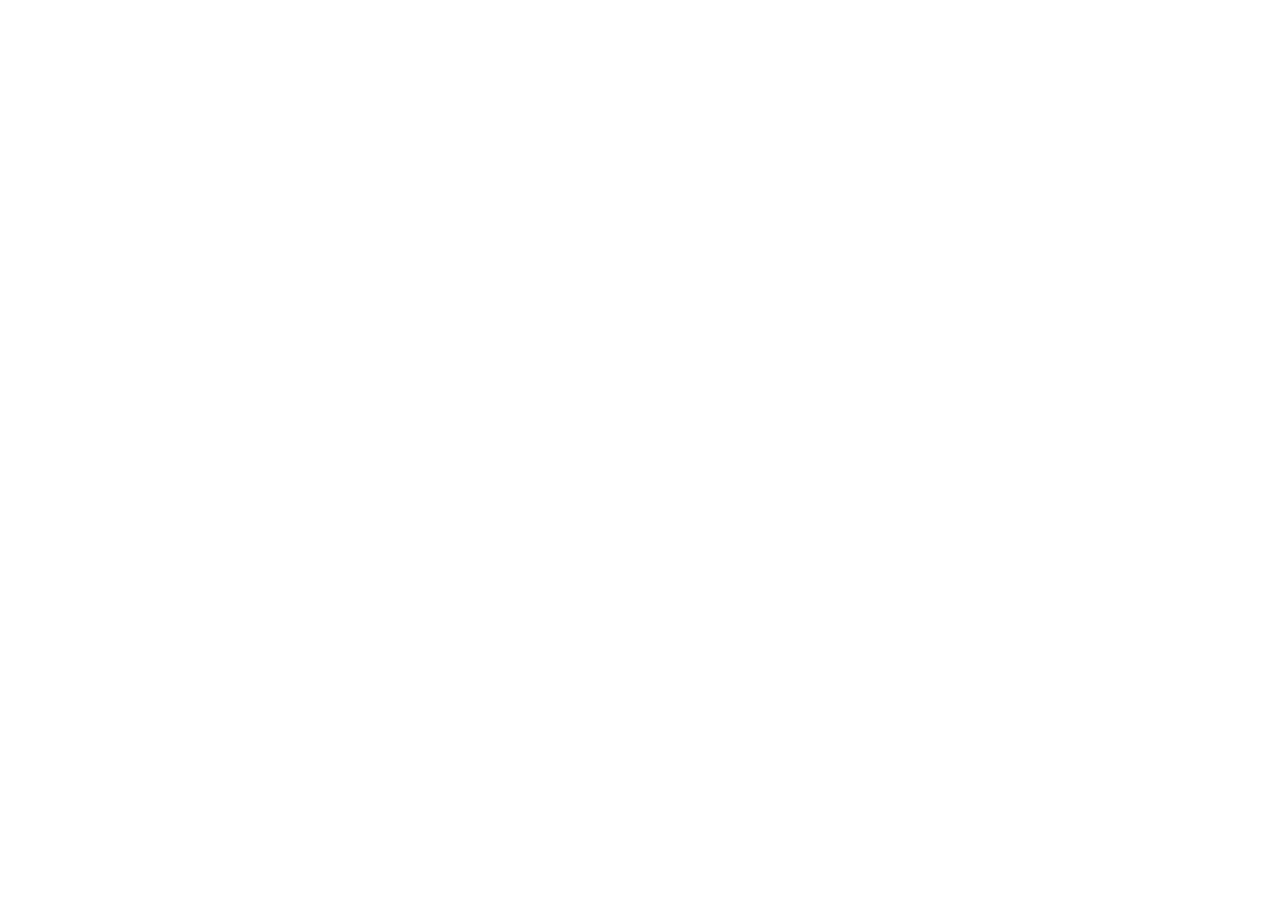
==== commit c5dd6574: "admin panel" ====
--- a/index.html
+++ b/index.html
@@ -13,1293 +13,6 @@
     <!-- Google Fonts -->
     <link href="https://fonts.googleapis.com/css2?family=Playfair+Display:ital,wght@0,400;0,600;0,700;1,400&family=Poppins:wght@300;400;500;600&display=swap" rel="stylesheet">
 
-    <script>
-        window.tailwind = window.tailwind || {};
-        window.tailwind.config = {
-            theme: {
-                extend: {
-                    colors: {
-                        gold: { 400: '#D4AF37', 500: '#BF953F', 600: '#AA771C' },
-                        // Updated to Light Theme palette
-                        dark: '#ffffff', 
-                        surface: '#f9fafb', 
-                        surfaceLight: '#ffffff'
-                    },
-                    fontFamily: {
-                        serif: ['"Playfair Display"', 'serif'],
-                        sans: ['Poppins', 'sans-serif'],
-                    }
-                }
-            }
-        }
-    </script>
-
-    <style>
-        ::-webkit-scrollbar { width: 6px; height: 6px; }
-        ::-webkit-scrollbar-track { background: #f3f4f6; }
-        ::-webkit-scrollbar-thumb { background: #D4AF37; border-radius: 4px; }
-        
-        .no-scrollbar::-webkit-scrollbar { display: none; }
-        .no-scrollbar { -ms-overflow-style: none; scrollbar-width: none; }
-
-        body {
-            background-color: #ffffff;
-            color: #111827; /* Gray-900 */
-            overflow-x: hidden;
-        }
-
-        body.locked {
-            overflow: hidden;
-            touch-action: none;
-        }
-
-        .text-gold-gradient {
-            background: linear-gradient(to right, #BF953F, #D4AF37, #AA771C);
-            -webkit-background-clip: text;
-            background-clip: text;
-            color: transparent;
-        }
-
-        .bg-gold-gradient {
-            background: linear-gradient(135deg, #BF953F 0%, #D4AF37 50%, #AA771C 100%);
-        }
-
-        /* --- CURTAIN ANIMATIONS --- */
-        .curtain-panel {
-            transition: transform 1.5s cubic-bezier(0.77, 0, 0.175, 1);
-            background: #ffffff;
-        }
-        .curtain-left.open { transform: translateX(-100%); }
-        .curtain-right.open { transform: translateX(100%); }
-        
-        #curtain-content {
-            transition: opacity 0.6s ease-in-out, transform 0.6s ease-in-out;
-        }
-        #curtain-content.hide {
-            opacity: 0;
-            transform: scale(0.95);
-            pointer-events: none;
-        }
-
-        .reveal-text {
-            opacity: 0;
-            transform: translateY(15px);
-            transition: all 0.6s cubic-bezier(0.5, 0, 0, 1);
-        }
-        .reveal-text.active { opacity: 1; transform: translateY(0); }
-
-        @keyframes float {
-            0% { transform: translateY(0px) rotate(0deg); }
-            50% { transform: translateY(-10px) rotate(1deg); }
-            100% { transform: translateY(0px) rotate(0deg); }
-        }
-        .floating-element { animation: float 6s ease-in-out infinite; }
-
-        /* --- CAROUSEL STYLES --- */
-        .carousel-track {
-            display: flex;
-            overflow-x: auto;
-            scroll-snap-type: x mandatory;
-            scrollbar-width: none; 
-            -ms-overflow-style: none;
-            gap: 1.5rem;
-            align-items: center;
-            scroll-behavior: smooth;
-        }
-        .carousel-track::-webkit-scrollbar { display: none; }
-        
-        .carousel-track::before,
-        .carousel-track::after {
-            content: '';
-            flex: 0 0 calc(50vw - 110px); 
-            margin-right: 1.5rem;
-        }
-        @media (min-width: 768px) {
-            .carousel-track::before,
-            .carousel-track::after {
-                flex: 0 0 calc(50vw - 150px); 
-                margin-right: 2rem;
-            }
-        }
-
-        .carousel-track > * {
-            margin-right: 20px;
-        }
-        @media (max-width: 768px) {
-            .carousel-track > * {
-                margin-right: 40px;
-            }
-        }
-        
-        .carousel-item-wrap {
-            scroll-snap-align: center;
-            flex-shrink: 0;
-            transition: all 0.4s cubic-bezier(0.25, 1, 0.5, 1);
-            transform: scale(0.88);
-            filter: blur(3px);
-            opacity: 0.6;
-            pointer-events: none; 
-        }
-        
-        .carousel-item-wrap.active {
-            transform: scale(1);
-            filter: blur(0px);
-            opacity: 1;
-            pointer-events: auto; 
-            z-index: 10;
-        }
-
-        .menu-card { cursor: pointer; }
-        .menu-card img { transition: transform 0.6s ease; }
-        .carousel-item-wrap.active .menu-card:hover img,
-        .menu-card:hover img { transform: scale(1.05) rotate(1deg); }
-
-        /* --- ANIMATIONS FOR CART --- */
-        @keyframes pop {
-            0% { transform: scale(1); }
-            50% { transform: scale(1.35); }
-            100% { transform: scale(1); }
-        }
-        .animate-badge-pop { animation: pop 0.4s cubic-bezier(0.25, 1, 0.5, 1); }
-
-        @keyframes floatUp {
-            0% { opacity: 1; transform: translateY(0) scale(1); }
-            100% { opacity: 0; transform: translateY(-40px) scale(1.1); }
-        }
-        .particle {
-            animation: floatUp 0.8s cubic-bezier(0.25, 1, 0.5, 1) forwards;
-        }
-
-        /* Modals & Nav */
-        .backdrop { opacity: 0; pointer-events: none; transition: opacity 0.3s ease; }
-        .backdrop.active { opacity: 1; pointer-events: auto; }
-        
-        .side-drawer { transform: translateX(100%); transition: transform 0.4s ease-in-out; }
-        .side-drawer.active { transform: translateX(0); }
-        
-        .modal-popup { transform: translateY(50px) scale(0.95); transition: all 0.3s cubic-bezier(0.25, 1, 0.5, 1); }
-        .backdrop.active .modal-popup { transform: translateY(0) scale(1); }
-
-        #view-all-modal { transform: translateY(100%); transition: transform 0.5s cubic-bezier(0.5, 0, 0, 1); }
-        #view-all-modal.active { transform: translateY(0); }
-        
-        .nav-scrolled {
-            background: rgba(255, 255, 255, 0.95);
-            backdrop-filter: blur(12px);
-            border-bottom: 1px solid #e5e7eb;
-            box-shadow: 0 4px 6px -1px rgba(0, 0, 0, 0.05);
-        }
-
-        .category-nav-link.active {
-            background-color: #D4AF37 !important;
-            color: #ffffff !important;
-            border-color: #D4AF37 !important;
-        }
-
-        /* --- HERO CAROUSEL STYLES --- */
-        .hero-carousel-item {
-            position: absolute;
-            inset: 0;
-            opacity: 0;
-            transition: opacity 1.2s cubic-bezier(0.4, 0, 0.2, 1);
-            z-index: 0;
-        }
-        .hero-carousel-item.active {
-            opacity: 1;
-            z-index: 1;
-        }
-        .hero-carousel-overlay {
-            background: radial-gradient(circle at center, rgba(0,0,0,0.2) 0%, rgba(0,0,0,0.5) 100%);
-        }
-    </style>
-</head>
-<body class="font-sans antialiased selection:bg-gold-500 selection:text-white locked relative">
-
-    <!-- ================= OPENING CURTAIN & TIMER ================= -->
-    <div id="opening-curtain" class="fixed inset-0 z-[100] flex overflow-hidden">
-        <div id="curtain-left" class="curtain-panel curtain-left w-1/2 h-full border-r border-gray-200 relative">
-            <div class="absolute right-0 top-0 bottom-0 w-[2px] bg-gold-gradient shadow-[0_0_15px_rgba(212,175,55,0.3)]"></div>
-        </div>
-        <div id="curtain-right" class="curtain-panel curtain-right w-1/2 h-full border-l border-gray-200 relative">
-            <div class="absolute left-0 top-0 bottom-0 w-[2px] bg-gold-gradient shadow-[0_0_15px_rgba(212,175,55,0.3)]"></div>
-        </div>
-
-        <div id="curtain-content" class="absolute inset-0 flex flex-col items-center justify-center z-10 px-4">
-            <div class="absolute inset-0 bg-white/95 backdrop-blur-md -z-10"></div>
-            
-            <h1 class="text-5xl md:text-8xl font-serif font-bold text-gold-gradient mb-2 drop-shadow-sm">BUNETTO.</h1>
-            <p class="tracking-[0.4em] uppercase text-xs md:text-sm text-gray-500 mb-10 font-semibold">Grand Opening</p>
-            
-            <div class="flex gap-4 md:gap-8 text-center bg-gray-50/90 p-6 md:p-10 rounded-2xl border border-gray-200 shadow-[0_10px_40px_rgba(0,0,0,0.08)]">
-                <div class="flex flex-col items-center">
-                    <span id="timer-days" class="text-4xl md:text-6xl font-serif text-gray-900 mb-1">00</span>
-                    <span class="text-[10px] md:text-xs text-gold-500 uppercase tracking-widest">Days</span>
-                </div>
-                <span class="text-4xl md:text-6xl font-serif text-gray-300">:</span>
-                <div class="flex flex-col items-center">
-                    <span id="timer-hours" class="text-4xl md:text-6xl font-serif text-gray-900 mb-1">00</span>
-                    <span class="text-[10px] md:text-xs text-gold-500 uppercase tracking-widest">Hours</span>
-                </div>
-                <span class="text-4xl md:text-6xl font-serif text-gray-300">:</span>
-                <div class="flex flex-col items-center">
-                    <span id="timer-mins" class="text-4xl md:text-6xl font-serif text-gray-900 mb-1">00</span>
-                    <span class="text-[10px] md:text-xs text-gold-500 uppercase tracking-widest">Mins</span>
-                </div>
-                <span class="text-4xl md:text-6xl font-serif text-gray-300">:</span>
-                <div class="flex flex-col items-center">
-                    <span id="timer-secs" class="text-4xl md:text-6xl font-serif text-gold-500 mb-1">00</span>
-                    <span class="text-[10px] md:text-xs text-gray-500 uppercase tracking-widest">Secs</span>
-                </div>
-            </div>
-
-            <button onclick="openCurtains()" class="mt-12 text-xs text-gray-400 hover:text-gold-500 uppercase tracking-widest transition-colors border-b border-transparent hover:border-gold-400 flex items-center gap-2">
-                <svg width="16" height="16" viewBox="0 0 256 256"><path fill="currentColor" d="M247.31 124.76c-.35-.79-8.82-19.58-27.65-38.41C194.57 61.26 162.88 48 128 48S61.43 61.26 36.34 86.35C17.51 105.18 9 124 8.69 124.76a8 8 0 0 0 0 6.48c.35.79 8.82 19.58 27.65 38.41C61.43 194.74 93.12 208 128 208s66.57-13.26 91.66-38.35c18.83-18.83 27.3-37.62 27.65-38.41a8 8 0 0 0 0-6.48ZM128 192c-30.78 0-57.67-11.19-79.93-33.25A133.47 133.47 0 0 1 25 128a133.33 133.33 0 0 1 23.07-30.75C70.33 75.19 97.22 64 128 64s57.67 11.19 79.93 33.25A133.46 133.46 0 0 1 231 128c-7.23 13.47-53.53 64-103 64Zm0-112a48 48 0 1 0 48 48a48.05 48.05 0 0 0-48-48Zm0 80a32 32 0 1 1 32-32a32 32 0 0 1-32 32Z"/></svg>
-                Sneak Peek
-            </button>
-        </div>
-    </div>
-    <!-- ================= END CURTAIN ================= -->
-
-    <!-- Navigation -->
-    <nav id="navbar" class="fixed w-full z-40 transition-all duration-300 py-4">
-        <div class="max-w-7xl mx-auto px-6 lg:px-8 flex justify-between items-center">
-            <a href="#" class="text-3xl font-serif font-bold tracking-wider text-gold-gradient">BUNETTO.</a>
-
-            <div class="hidden md:flex space-x-8 items-center">
-                <a href="#bunetto-signature" class="text-sm font-semibold tracking-widest uppercase text-gray-600 hover:text-gold-500 transition-colors">Signature</a>
-                <a href="#category-nav-wrapper" class="text-sm font-semibold tracking-widest uppercase text-gray-600 hover:text-gold-500 transition-colors">Menu</a>
-                <a href="#menu-beverages" class="text-sm font-semibold tracking-widest uppercase text-gray-600 hover:text-gold-500 transition-colors">Drinks</a>
-            </div>
-
-            <button onclick="toggleCart()" class="relative p-2 group bg-white rounded-full border border-gray-200 hover:border-gold-400 transition-all shadow-sm active:scale-95">
-                <svg width="24" height="24" viewBox="0 0 256 256" class="text-gray-800 group-hover:text-gold-500 transition-colors"><path fill="currentColor" d="M216 64h-40v-8a48 48 0 0 0-96 0v8H40a16 16 0 0 0-16 16v128a16 16 0 0 0 16 16h176a16 16 0 0 0 16-16V80a16 16 0 0 0-16-16Zm-120-8a32 32 0 0 1 64 0v8H96Zm120 152H40V80h176v128Zm-88-72a32 32 0 0 1-32-32a8 8 0 0 1 16 0a16 16 0 0 0 32 0a8 8 0 0 1 16 0a32 32 0 0 1-32 32Z"/></svg>
-                <span id="cart-count" class="absolute -top-1 -right-1 bg-gold-400 text-white text-[10px] font-bold w-5 h-5 rounded-full flex items-center justify-center transform scale-0 transition-transform duration-300">0</span>
-            </button>
-        </div>
-    </nav>
-
-    <!-- Hero Section (Carousel) -->
-    <section id="hero-carousel" class="relative min-h-screen flex items-center justify-center overflow-hidden">
-        <!-- Content Slides -->
-        <div id="hero-slides">
-            <!-- Slide 1: Classic Beef -->
-            <div class="hero-carousel-item active">
-                <div class="absolute inset-0 z-0">
-                    <img src="https://images.unsplash.com/photo-1568901346375-23c9450c58cd?q=80&w=1500&auto=format&fit=crop" class="w-full h-full object-cover">
-                    <div class="absolute inset-0 hero-carousel-overlay z-10"></div>
-                </div>
-                <div class="relative z-20 max-w-7xl mx-auto px-6 h-full flex flex-col items-center justify-center text-center">
-                    <p class="text-gold-400 tracking-[0.3em] text-sm uppercase mb-4 reveal-text font-bold">Standard of Excellence</p>
-                    <h1 class="text-5xl md:text-8xl font-serif font-bold text-white mb-6 reveal-text" style="transition-delay: 0.1s;">Classic <span class="text-gold-gradient italic">Beef.</span></h1>
-                    <p class="text-white/80 text-lg mb-10 max-w-2xl reveal-text" style="transition-delay: 0.2s;">Juicy grilled beef patty, fresh lettuce, tomatoes, onions, creamy mayo & signature house sauce.</p>
-                    <button onclick="openProductModal('beef1', event)" class="bg-gold-gradient text-white font-bold px-10 py-5 uppercase tracking-widest text-sm shadow-xl hover:scale-105 transition-transform reveal-text" style="transition-delay: 0.3s;">Explore Menu</button>
-                </div>
-            </div>
-
-            <!-- Slide 2: Megaton -->
-            <div class="hero-carousel-item">
-                <div class="absolute inset-0 z-0">
-                    <img src="https://images.unsplash.com/photo-1586190848861-99aa4a171e90?q=80&w=1500&auto=format&fit=crop" class="w-full h-full object-cover">
-                    <div class="absolute inset-0 hero-carousel-overlay z-10"></div>
-                </div>
-                <div class="relative z-20 max-w-7xl mx-auto px-6 h-full flex flex-col items-center justify-center text-center">
-                    <p class="text-gold-400 tracking-[0.3em] text-sm uppercase mb-4 font-bold">The Ultimate Experience</p>
-                    <h1 class="text-5xl md:text-8xl font-serif font-bold text-white mb-6">Bunetto <span class="text-gold-gradient italic">Megaton.</span></h1>
-                    <p class="text-white/80 text-lg mb-10 max-w-2xl">Double patties, double cheese, crispy onions & fully loaded signature sauces.</p>
-                    <button onclick="openProductModal('beef3', event)" class="bg-gold-gradient text-white font-bold px-10 py-5 uppercase tracking-widest text-sm shadow-xl hover:scale-105 transition-transform">Order Now</button>
-                </div>
-            </div>
-
-            <!-- Slide 3: Smoky Zing -->
-            <div class="hero-carousel-item">
-                <div class="absolute inset-0 z-0">
-                    <img src="https://images.unsplash.com/photo-1615719413546-198b25453f85?q=80&w=1500&auto=format&fit=crop" class="w-full h-full object-cover">
-                    <div class="absolute inset-0 hero-carousel-overlay z-10"></div>
-                </div>
-                <div class="relative z-20 max-w-7xl mx-auto px-6 h-full flex flex-col items-center justify-center text-center">
-                    <p class="text-gold-400 tracking-[0.3em] text-sm uppercase mb-4 font-bold">Smoky & Crispy</p>
-                    <h1 class="text-5xl md:text-8xl font-serif font-bold text-white mb-6">Smoky <span class="text-gold-gradient italic">Zing.</span></h1>
-                    <p class="text-white/80 text-lg mb-10 max-w-2xl">Premium zing patty, smoky BBQ sauce, cheese & crispy lettuce.</p>
-                    <div class="flex gap-4">
-                        <button onclick="openProductModal('zg2', event)" class="bg-gold-gradient text-white font-bold px-10 py-5 uppercase tracking-widest text-sm shadow-xl hover:scale-105 transition-transform">Order Now</button>
-                    </div>
-                </div>
-            </div>
-        </div>
-
-        <!-- Carousel Navigation Dots -->
-        <div class="absolute bottom-10 left-1/2 -translate-x-1/2 flex gap-3 z-30">
-            <div class="h-1 w-8 bg-gold-400 cursor-pointer transition-all duration-300 rounded-full" onclick="setHeroSlide(0)"></div>
-            <div class="h-1 w-8 bg-white/30 cursor-pointer transition-all duration-300 rounded-full" onclick="setHeroSlide(1)"></div>
-            <div class="h-1 w-8 bg-white/30 cursor-pointer transition-all duration-300 rounded-full" onclick="setHeroSlide(2)"></div>
-        </div>
-    </section>
-
-    <!-- Bunetto Signature Section (Replaces Best Sellers) -->
-    <section id="bunetto-signature" class="py-10 bg-gray-50 relative border-t border-gray-200">
-        <div class="max-w-4xl mx-auto px-6 lg:px-8">
-            <div class="text-center mb-8 reveal-text">
-                <p class="text-gold-500 tracking-[0.2em] text-sm uppercase mb-1 font-semibold">Top Picks</p>
-                <h2 class="text-3xl md:text-5xl font-serif font-bold text-gray-900">BUNETTO <span class="text-gold-gradient italic">SIGNATURE</span></h2>
-                <div class="w-16 h-1 bg-gold-gradient mx-auto mt-4"></div>
-            </div>
-            
-            <div class="bg-white border border-gray-200 rounded-xl p-2 md:p-6 shadow-lg reveal-text">
-                <div id="list-signature" class="grid grid-cols-3 gap-2 md:gap-5 w-full"></div>
-            </div>
-        </div>
-    </section>
-
-    <!-- Horizontal Category Navigation -->
-    <div id="category-nav-wrapper" class="bg-white/95 backdrop-blur-md border-b border-gray-200 sticky top-[60px] md:top-[68px] z-30 shadow-sm transition-all">
-        <div class="max-w-7xl mx-auto px-4 lg:px-8">
-            <div id="category-nav" class="flex overflow-x-auto gap-2 md:gap-3 py-3 no-scrollbar scroll-smooth">
-                <!-- Injected via JS -->
-            </div>
-        </div>
-    </div>
-
-    <!-- DYNAMIC MENU CONTAINER -->
-    <div id="menu-container" class="bg-white relative overflow-hidden pb-6">
-        <!-- JS dynamically injects categories here -->
-    </div>
-
-    <!-- Footer -->
-    <footer class="bg-gray-50 pt-16 pb-8 border-t border-gray-200">
-        <div class="max-w-7xl mx-auto px-6 lg:px-8">
-            <div class="grid md:grid-cols-3 gap-10 mb-12 text-center md:text-left">
-                <div>
-                    <h4 class="text-3xl font-serif font-bold text-gold-gradient mb-3">BUNETTO.</h4>
-                    <p class="text-gray-600 text-sm mb-4 max-w-xs mx-auto md:mx-0 leading-relaxed">Redefining fast food. Elevating the burger experience through uncompromising quality and luxury ingredients.</p>
-                </div>
-                <div>
-                    <h4 class="font-serif text-lg mb-4 text-gray-900 font-bold">Visit Us</h4>
-                    <p class="text-gray-600 text-sm mb-1">Food District</p>
-                    <p class="text-gray-600 text-sm mb-4">Pakistan</p>
-                    <p class="text-gold-600 text-sm font-bold">Open Daily: 12 PM - 12 AM</p>
-                </div>
-                <div>
-                    <h4 class="font-serif text-lg mb-4 text-gray-900 font-bold">Contact</h4>
-                    <p class="text-gray-600 text-sm mb-2">Order Now via WhatsApp</p>
-                    <a href="https://wa.me/923012343423" target="_blank" class="text-gold-500 text-xl font-serif hover:text-gold-600 transition-colors block mb-4 font-bold">+92 301 2343423</a>
-                </div>
-            </div>
-            <div class="border-t border-gray-200 pt-6 text-center">
-                <p class="text-gray-500 text-xs tracking-wider">&copy; 2026 Bunetto Premium Burgers. All rights reserved.</p>
-            </div>
-        </div>
-    </footer>
-
-    <!-- PRODUCT DETAILS MODAL -->
-    <div id="product-modal" class="backdrop fixed inset-0 z-[110] flex items-center justify-center p-4">
-        <div class="absolute inset-0 bg-black/60 backdrop-blur-sm" onclick="closeProductModal()"></div>
-        <div class="modal-popup bg-white rounded-2xl w-full max-w-md overflow-hidden z-10 shadow-2xl relative flex flex-col max-h-[90vh]">
-            <button onclick="closeProductModal()" class="absolute top-4 right-4 w-8 h-8 bg-black/50 text-white rounded-full flex items-center justify-center z-20 hover:bg-black/70 transition">
-                <svg width="14" height="14" viewBox="0 0 256 256"><path fill="currentColor" d="M205.66 194.34a8 8 0 0 1-11.32 11.32L128 139.31l-66.34 66.35a8 8 0 0 1-11.32-11.32L116.69 128L50.34 61.66a8 8 0 0 1 11.32-11.32L128 116.69l66.34-66.35a8 8 0 0 1 11.32 11.32L139.31 128Z"/></svg>
-            </button>
-            
-            <div class="h-48 md:h-56 shrink-0 relative bg-gray-100">
-                <img id="pm-img" src="" class="w-full h-full object-cover">
-                <div class="absolute inset-0 bg-gradient-to-t from-black/40 to-transparent"></div>
-            </div>
-            
-            <div class="p-5 flex-1 overflow-y-auto no-scrollbar">
-                <h3 id="pm-title" class="text-2xl font-serif font-bold text-gray-900 mb-1">Product Title</h3>
-                <p id="pm-desc" class="text-sm text-gray-500 mb-3 leading-relaxed"></p>
-                <div class="font-bold text-gold-600 text-lg mb-6">Rs. <span id="pm-price">0</span></div>
-
-                <!-- Extras Section -->
-                <div id="pm-extras-container" class="space-y-3 mb-2 hidden">
-                    <h4 class="font-bold text-xs text-gray-400 uppercase tracking-widest mb-3 border-b border-gray-100 pb-2">Add Extras</h4>
-                    
-                    <div id="pm-extra-cheese" class="flex justify-between items-center bg-gray-50 p-3 rounded-lg border border-gray-100">
-                        <div>
-                            <p class="text-gray-900 text-sm font-bold">Cheese Slice</p>
-                            <p class="text-gold-500 text-xs font-bold">+Rs. 70</p>
-                        </div>
-                        <div class="flex items-center gap-3">
-                            <button onclick="updateModalExtra('cheese', -1)" class="w-8 h-8 rounded-full bg-white border border-gray-200 flex items-center justify-center text-gray-600 hover:text-gray-900 shadow-sm active:scale-90 transition-all"><svg width="12" height="12" viewBox="0 0 256 256"><path fill="currentColor" d="M216 136H40a8 8 0 0 1 0-16h176a8 8 0 0 1 0 16Z"/></svg></button>
-                            <span id="pm-qty-cheese" class="w-4 text-center font-bold text-sm select-none text-gray-900">0</span>
-                            <button onclick="updateModalExtra('cheese', 1)" class="w-8 h-8 rounded-full bg-white border border-gray-200 flex items-center justify-center text-gray-600 hover:text-gray-900 shadow-sm active:scale-90 transition-all"><svg width="12" height="12" viewBox="0 0 256 256"><path fill="currentColor" d="M216 120h-80V40a8 8 0 0 0-16 0v80H40a8 8 0 0 0 0 16h80v80a8 8 0 0 0 16 0v-80h80a8 8 0 0 0 0-16Z"/></svg></button>
-                        </div>
-                    </div>
-                    
-                    <div id="pm-extra-sauce" class="flex justify-between items-center bg-gray-50 p-3 rounded-lg border border-gray-100">
-                        <div>
-                            <p class="text-gray-900 text-sm font-bold">Extra Sauce</p>
-                            <p class="text-gold-500 text-xs font-bold">+Rs. 100</p>
-                        </div>
-                        <div class="flex items-center gap-3">
-                            <button onclick="updateModalExtra('sauce', -1)" class="w-8 h-8 rounded-full bg-white border border-gray-200 flex items-center justify-center text-gray-600 hover:text-gray-900 shadow-sm active:scale-90 transition-all"><svg width="12" height="12" viewBox="0 0 256 256"><path fill="currentColor" d="M216 136H40a8 8 0 0 1 0-16h176a8 8 0 0 1 0 16Z"/></svg></button>
-                            <span id="pm-qty-sauce" class="w-4 text-center font-bold text-sm select-none text-gray-900">0</span>
-                            <button onclick="updateModalExtra('sauce', 1)" class="w-8 h-8 rounded-full bg-white border border-gray-200 flex items-center justify-center text-gray-600 hover:text-gray-900 shadow-sm active:scale-90 transition-all"><svg width="12" height="12" viewBox="0 0 256 256"><path fill="currentColor" d="M216 120h-80V40a8 8 0 0 0-16 0v80H40a8 8 0 0 0 0 16h80v80a8 8 0 0 0 16 0v-80h80a8 8 0 0 0 0-16Z"/></svg></button>
-                        </div>
-                    </div>
-                </div>
-
-                <!-- Product Quantity Selector -->
-                <div class="flex justify-between items-center bg-gray-50 p-4 rounded-xl border border-gray-100 mt-6 shadow-inner">
-                    <span class="text-gray-900 font-serif font-bold text-lg">Quantity</span>
-                    <div class="flex items-center gap-4">
-                        <button onclick="updateModalProductQty(-1)" class="w-10 h-10 rounded-full bg-white border border-gray-200 flex items-center justify-center text-gray-600 hover:text-gray-900 shadow-sm active:scale-90 transition-all font-bold text-xl">-</button>
-                        <span id="pm-qty" class="w-6 text-center font-bold text-xl select-none text-gray-900">1</span>
-                        <button onclick="updateModalProductQty(1)" class="w-10 h-10 rounded-full bg-white border border-gray-200 flex items-center justify-center text-gray-600 hover:text-gray-900 shadow-sm active:scale-90 transition-all font-bold text-xl">+</button>
-                    </div>
-                </div>
-            </div>
-            
-            <div class="p-5 border-t border-gray-100 bg-white">
-                <button onclick="confirmModalAdd(event)" class="w-full bg-gold-gradient text-white font-bold py-4 rounded-md uppercase tracking-wider text-sm shadow-[0_4px_15px_rgba(212,175,55,0.3)] active:scale-95 transition-all flex justify-between px-6 items-center">
-                    <span>Add to Order</span>
-                    <span id="pm-total">Rs. 0</span>
-                </button>
-            </div>
-        </div>
-    </div>
-
-    <!-- Cart Drawer Overlays & UI -->
-    <div id="cart-backdrop" class="backdrop fixed inset-0 bg-black/60 backdrop-blur-sm z-[80]" onclick="toggleCart()"></div>
-    
-    <div id="cart-drawer" class="side-drawer fixed top-0 right-0 w-full md:w-[450px] h-full bg-white border-l border-gray-200 z-[90] flex flex-col shadow-2xl">
-        <div class="p-5 border-b border-gray-200 flex justify-between items-center bg-white">
-            <h2 class="text-2xl font-serif text-gold-gradient font-bold">Your Order</h2>
-            <button onclick="toggleCart()" class="w-8 h-8 rounded-full bg-gray-100 flex items-center justify-center text-gray-600 hover:text-gray-900 hover:bg-gray-200 transition-colors">
-                <svg width="16" height="16" viewBox="0 0 256 256"><path fill="currentColor" d="M205.66 194.34a8 8 0 0 1-11.32 11.32L128 139.31l-66.34 66.35a8 8 0 0 1-11.32-11.32L116.69 128L50.34 61.66a8 8 0 0 1 11.32-11.32L128 116.69l66.34-66.35a8 8 0 0 1 11.32 11.32L139.31 128Z"/></svg>
-            </button>
-        </div>
-
-        <div id="cart-items" class="flex-1 overflow-y-auto p-5 space-y-4 bg-gray-50"></div>
-
-        <div class="p-5 border-t border-gray-200 bg-white shadow-[0_-5px_20px_rgba(0,0,0,0.03)]">
-            <div class="mb-4">
-                <label class="text-gray-600 text-xs uppercase tracking-widest mb-2 block font-bold">Order Type</label>
-                <div class="relative">
-                    <select id="order-type" onchange="updateCartUI()" class="w-full bg-white border border-gray-300 text-gray-900 rounded-md p-3 pr-10 text-sm outline-none focus:border-gold-400 focus:ring-1 focus:ring-gold-400 transition-all cursor-pointer appearance-none font-medium">
-                        <option value="pickup">Pickup (Free)</option>
-                        <option value="delivery">Delivery (+Rs. 150)</option>
-                    </select>
-                    <div class="absolute inset-y-0 right-0 flex items-center px-3 pointer-events-none text-gray-500">
-                        <svg width="16" height="16" viewBox="0 0 256 256"><path fill="currentColor" d="M213.66 101.66l-80 80a8 8 0 0 1-11.32 0l-80-80A8 8 0 0 1 53.66 90.34L128 164.69l74.34-74.35a8 8 0 0 1 11.32 11.32Z"/></svg>
-                    </div>
-                </div>
-            </div>
-
-            <div id="delivery-fee-row" class="flex justify-between items-center mb-2 hidden">
-                <span class="text-gray-600 text-sm font-medium">Delivery Fee</span>
-                <span class="text-gray-900 text-sm font-bold">Rs. 150</span>
-            </div>
-
-            <div class="flex justify-between items-center mb-5 border-t border-gray-100 pt-4">
-                <span class="text-gray-600 uppercase text-xs tracking-widest font-bold">Total Amount</span>
-                <span id="cart-total" class="text-3xl font-serif text-gray-900 font-bold">Rs. 0</span>
-            </div>
-            
-            <button onclick="checkoutWhatsApp()" class="w-full bg-gold-gradient text-white font-bold py-4 rounded-md uppercase tracking-wider text-sm flex items-center justify-center gap-2 shadow-[0_4px_15px_rgba(212,175,55,0.3)] active:scale-95 transition-all">
-                <svg width="24" height="24" viewBox="0 0 256 256"><path fill="currentColor" d="M187.58 144.84l-32-16a8 8 0 0 0-8 1.5l-19.29 19.3a89.73 89.73 0 0 1-39.45-39.45l19.3-19.29a8 8 0 0 0 1.5-8l-16-32A8 8 0 0 0 86.46 44c-13.61 2-22.46 14.41-22.46 28c0 82.72 67.28 150 150 150c13.59 0 26-8.85 28-22.46a8 8 0 0 0-6.87-8.7A239.38 239.38 0 0 1 128 64a240.54 240.54 0 0 1 85.08 15.63a8 8 0 0 0 10.38-4.46a8 8 0 0 0-4.46-10.38A256.49 256.49 0 0 0 128 48a255.45 255.45 0 0 0-80.4 13C33 65.57 24 81 24 99.88c0 97 79 176 176 176c18.88 0 34.31-9 38.86-23.64A23.94 23.94 0 0 0 215 220l-16-32Z"/></svg>
-                Order via WhatsApp
-            </button>
-        </div>
-    </div>
-
-    <!-- View All Full Screen Modal -->
-    <div id="view-all-modal" class="fixed inset-0 z-[60] bg-white flex flex-col h-[100dvh]">
-        <div class="p-5 border-b border-gray-200 bg-white/95 backdrop-blur-md flex justify-between items-center sticky top-0 z-10 shadow-sm">
-            <div>
-                <p class="text-gold-500 tracking-[0.2em] text-[10px] font-bold uppercase mb-1">Complete Collection</p>
-                <h2 id="modal-title" class="text-xl md:text-2xl font-serif font-bold text-gray-900 capitalize">All Items</h2>
-            </div>
-            <button onclick="closeViewAll()" class="w-10 h-10 rounded-full bg-gray-100 flex items-center justify-center text-gray-600 hover:text-gray-900 hover:bg-gray-200 transition-colors">
-                <svg width="18" height="18" viewBox="0 0 256 256"><path fill="currentColor" d="M205.66 194.34a8 8 0 0 1-11.32 11.32L128 139.31l-66.34 66.35a8 8 0 0 1-11.32-11.32L116.69 128L50.34 61.66a8 8 0 0 1 11.32-11.32L128 116.69l66.34-66.35a8 8 0 0 1 11.32 11.32L139.31 128Z"/></svg>
-            </button>
-        </div>
-        <div class="flex-1 overflow-y-auto p-5 md:p-8 bg-gray-50 custom-scrollbar">
-            <!-- Grid layout for modal viewing -->
-            <div id="modal-grid" class="grid grid-cols-1 sm:grid-cols-2 lg:grid-cols-4 gap-5 max-w-7xl mx-auto"></div>
-        </div>
-    </div>
-
-    <script>
-        // --- TIMER & CURTAIN ---
-        function initTimerAndCurtains() {
-            const openingDate = new Date('2026-04-10T12:00:00+05:00');
-
-            const dEl = document.getElementById('timer-days'), hEl = document.getElementById('timer-hours'),
-                  mEl = document.getElementById('timer-mins'), sEl = document.getElementById('timer-secs');
-
-            const timerInterval = setInterval(() => {
-                const distance = openingDate.getTime() - new Date().getTime();
-                if (distance < 0) { clearInterval(timerInterval); openCurtains(); return; }
-                dEl.textContent = String(Math.floor(distance / (1000 * 60 * 60 * 24))).padStart(2, '0');
-                hEl.textContent = String(Math.floor((distance % (1000 * 60 * 60 * 24)) / (1000 * 60 * 60))).padStart(2, '0');
-                mEl.textContent = String(Math.floor((distance % (1000 * 60 * 60)) / (1000 * 60))).padStart(2, '0');
-                sEl.textContent = String(Math.floor((distance % (1000 * 60)) / 1000)).padStart(2, '0');
-            }, 1000);
-        }
-
-        function openCurtains() {
-            document.getElementById('curtain-content').classList.add('hide');
-            setTimeout(() => {
-                document.getElementById('curtain-left').classList.add('open');
-                document.getElementById('curtain-right').classList.add('open');
-                document.body.classList.remove('locked');
-            }, 400);
-            setTimeout(() => document.getElementById('opening-curtain').style.display = 'none', 1900);
-        }
-
-        // --- HERO CAROUSEL ---
-        let currentHeroSlide = 0;
-        let heroInterval;
-
-        function setHeroSlide(index) {
-            const slides = document.querySelectorAll('.hero-carousel-item');
-            const dots = document.querySelectorAll('#hero-carousel .rounded-full');
-            
-            slides.forEach(s => s.classList.remove('active'));
-            dots.forEach(d => {
-                d.classList.remove('bg-gold-400', 'w-8');
-                d.classList.add('bg-white/30', 'w-4');
-            });
-
-            currentHeroSlide = index;
-            slides[currentHeroSlide].classList.add('active');
-            dots[currentHeroSlide].classList.add('bg-gold-400', 'w-8');
-            dots[currentHeroSlide].classList.remove('bg-white/30', 'w-4');
-
-            // Reset Interval
-            clearInterval(heroInterval);
-            startHeroAutoRotate();
-        }
-
-        function startHeroAutoRotate() {
-            heroInterval = setInterval(() => {
-                let next = (currentHeroSlide + 1) % 3;
-                setHeroSlide(next);
-            }, 5000);
-        }
-
-        // --- MENU DATA ---
-        // Extras removed per user instructions
-        const menuData = {
-            beef: [
-                { id: "beef1", name: "Classic Beef Burger", desc: "Juicy grilled beef patty, fresh lettuce, tomatoes, onions, creamy mayo & signature house sauce", price: 499, img: "https://images.unsplash.com/photo-1568901346375-23c9450c58cd?q=80&w=600&auto=format&fit=crop" },
-                { id: "beef2", name: "Beef Cheese Supreme", desc: "Beef layer, cheese, caramelized onions & rich creamy sauce", price: 600, img: "https://images.unsplash.com/photo-1553979459-d2229ba7433b?q=80&w=600&auto=format&fit=crop" },
-                { id: "beef3", name: "Bunetto Megaton", desc: "Double patties, double cheese, crispy onions & fully loaded signature sauces", price: 900, img: "https://images.unsplash.com/photo-1586190848861-99aa4a171e90?q=80&w=600&auto=format&fit=crop" }
-            ],
-            stuffed: [
-                { id: "stf1", name: "Bunetto Signature Stuffed", desc: "Stuffed beef patty, molten cheese, jalapeños & signature sauces", price: 650, img: "https://images.unsplash.com/photo-1586190848861-99aa4a171e90?q=80&w=600&auto=format&fit=crop" },
-                { id: "stf2", name: "Chicken Melt Stuffed", desc: "Crispy chicken stuffed with melted cheese, lettuce & creamy mayo", price: 600, img: "https://images.unsplash.com/photo-1606755962773-d324e0a13086?q=80&w=600&auto=format&fit=crop" }
-            ],
-            smash: [
-                { id: "sm1", name: "Beef Smash Bites", desc: "Smashed beef patty with cheese, pickles & smash sauce", price: 650, img: "images/smash_bites.png" },
-                { id: "sm2", name: "Shroom Smash", desc: "Beef smash topped with sautéed mushrooms, cheese & creamy garlic sauce", price: 700, img: "https://images.unsplash.com/photo-1553979459-d2229ba7433b?q=80&w=600&auto=format&fit=crop" },
-                { id: "sm3", name: "Onion Bliss Smash", desc: "Beef patty, caramelized onions, cheese & smoky rich flavor", price: 750, img: "https://images.unsplash.com/photo-1568901346375-23c9450c58cd?q=80&w=600&auto=format&fit=crop" }
-            ],
-            chicken: [
-                { id: "chk1", name: "Bunetto Crunchy Core", desc: "Golden fried chicken with lettuce & creamy mayo", price: 450, img: "https://images.unsplash.com/photo-1615719413546-198b25453f85?q=80&w=600&auto=format&fit=crop" },
-                { id: "chk2", name: "Twin Patty Burger", desc: "Two crispy chicken patties, cheese, fresh veggies & creamy sauce", price: 620, img: "https://images.unsplash.com/photo-1553979459-d2229ba7433b?q=80&w=600&auto=format&fit=crop" }
-            ],
-            grill: [
-                { id: "gr1", name: "Grill X", desc: "Flame-grilled beef patty, crisp lettuce, cheese, fresh tomatoes, pickles, creamy mayo & signature grill sauce", price: 600, img: "https://images.unsplash.com/photo-1586190848861-99aa4a171e90?q=80&w=600&auto=format&fit=crop" },
-                { id: "gr2", name: "Shroom X", desc: "Flame-grilled beef patties, mushrooms, melted cheese, fresh lettuce, creamy mushroom sauce & garlic mayo", price: 720, img: "https://images.unsplash.com/photo-1606755962773-d324e0a13086?q=80&w=600&auto=format&fit=crop" },
-                { id: "gr3", name: "Charcoal Beast", desc: "Double flame-grilled beef patties, cheese, caramelized onions, crisp lettuce, smoky BBQ & signature beast sauce", price: 950, img: "https://images.unsplash.com/photo-1568901346375-23c9450c58cd?q=80&w=600&auto=format&fit=crop" }
-            ],
-            zinger: [
-                { id: "zg1", name: "Crunch Zing", desc: "Crispy fillet with lettuce & mayo", price: 450, img: "https://images.unsplash.com/photo-1615719413546-198b25453f85?q=80&w=600&auto=format&fit=crop" },
-                { id: "zg2", name: "Smoky Zing", desc: "Zinger with BBQ sauce & creamy mayo", price: 500, img: "images/smoky_zing.png" },
-                { id: "zg3", name: "Bunetto Mighty Zing", desc: "Cheese, jalapeños & signature sauces with extra crunch", price: 700, img: "https://images.unsplash.com/photo-1615719413546-198b25453f85?q=80&w=600&auto=format&fit=crop" },
-                { id: "zg4", name: "Double Trouble", desc: "One juicy beef patty & one crispy zinger fillet, double cheese, fresh veggies & signature sauces", price: 1000, img: "https://images.unsplash.com/photo-1586190848861-99aa4a171e90?q=80&w=600&auto=format&fit=crop" }
-            ],
-            sandwiches: [
-                { id: "sd1", name: "Fire Cluck", desc: "Spicy grilled chicken with fiery sauce & lettuce", price: 500, img: "https://images.unsplash.com/photo-1606755962773-d324e0a13086?q=80&w=600&auto=format&fit=crop" },
-                { id: "sd2", name: "Crispy Cluck", desc: "Crispy chicken strips with mayo & fresh lettuce", price: 550, img: "images/crispy_cluck.png" },
-                { id: "sd3", name: "Cheese Cluck", desc: "Chicken fillet with melted cheese & creamy sauce", price: 650, img: "https://images.unsplash.com/photo-1553979459-d2229ba7433b?q=80&w=600&auto=format&fit=crop" }
-            ],
-            fries: [
-                { id: "fr1", name: "Fire Fries", desc: "Crispy fries tossed in spicy seasoning", price: 200, img: "images/fire_fries.png" },
-                { id: "fr2", name: "Garlic Boss Fries", desc: "Loaded with creamy garlic sauce & herbs", price: 300, img: "images/garlic_fries.png" },
-                { id: "fr3", name: "Zesty Chicken Fries", desc: "Crispy chicken strips with zesty dip & fries", price: 600, img: "https://images.unsplash.com/photo-1534080564583-6be75777b70a?q=80&w=600&auto=format&fit=crop" },
-                { id: "fr4", name: "Bunetto Special Sauce Fries", desc: "Fries loaded with Bunetto special sauce", price: 500, img: "https://images.unsplash.com/photo-1472476443507-c7a5948772fc?q=80&w=600&auto=format&fit=crop" }
-            ],
-            wings: [
-                { id: "wg1", name: "Crispy Wings", desc: "Perfectly fried wings with mild seasoning", price: 480, img: "https://images.unsplash.com/photo-1524114664604-cd8133cd67ad?q=80&w=600&auto=format&fit=crop" },
-                { id: "wg2", name: "Buffalo Wings", desc: "Juicy wings tossed in buffalo sauce", price: 550, img: "https://images.unsplash.com/photo-1608039829572-78524f79c4c7?q=80&w=600&auto=format&fit=crop" },
-                { id: "wg3", name: "Dynamic Chicken", desc: "Crispy chicken pieces with signature spices", price: 450, img: "https://images.unsplash.com/photo-1626082927389-6cd097cdc6ec?q=80&w=600&auto=format&fit=crop" }
-            ],
-            beverages: [
-                { id: "d1", name: "Water (500ml)", desc: "", price: 100, img: "images/water.png" },
-                { id: "d2", name: "Dew (345ml)", desc: "", price: 110, img: "https://images.unsplash.com/photo-1622483767028-3f66f32aef97?q=80&w=600&auto=format&fit=crop" },
-                { id: "d3", name: "Pepsi (345ml)", desc: "", price: 110, img: "https://images.unsplash.com/photo-1622483767028-3f66f32aef97?q=80&w=600&auto=format&fit=crop" },
-                { id: "d4", name: "7up (345ml)", desc: "", price: 110, img: "https://images.unsplash.com/photo-1622483767028-3f66f32aef97?q=80&w=600&auto=format&fit=crop" }
-            ]
-        };
-
-        // Hidden extra items to be easily added to the cart
-        menuData.extras = [
-            { id: "ex_sauce", name: "Extra Sauce", desc: "", price: 100, img: "https://images.unsplash.com/photo-1472476443507-c7a5948772fc?q=80&w=600&auto=format&fit=crop" },
-            { id: "ex_cheese", name: "Cheese Slice", desc: "", price: 70, img: "https://images.unsplash.com/photo-1623653387945-2fd2540d9c49?q=80&w=600&auto=format&fit=crop" }
-        ];
-
-        const signatureIds = ["beef3", "gr3", "zg4", "zg3", "fr4", "sd3"];
-        const allProducts = Object.values(menuData).flat();
-        
-        let cart = [];
-        const WHATSAPP_NUMBER = "923012343423"; 
-
-        // --- DYNAMIC LAYOUT CONFIG ---
-        const categoryConfig = [
-            { id: "beef", subtitle: "Classics & Supremes", title: "Beef Burgers", group: 'burger' },
-            { id: "stuffed", subtitle: "Oozing Goodness", title: "Stuffed Burgers", group: 'burger' },
-            { id: "smash", subtitle: "Crispy Edges", title: "Beef Smash Burgers", group: 'burger' },
-            { id: "chicken", subtitle: "Crispy & Tender", title: "Chicken Burgers", group: 'burger' },
-            { id: "grill", subtitle: "Flame Grilled", title: "Grill Burgers", group: 'burger' },
-            { id: "zinger", subtitle: "Ultimate Crunch", title: "Zinger Burgers", group: 'burger' },
-            { id: "sandwiches", subtitle: "Cluckin Good", title: "Chicken Sandwiches", group: 'burger' },
-            { id: "fries", subtitle: "Perfect Additions", title: "Fries & Sides", group: 'fries' },
-            { id: "wings", subtitle: "Finger Lickin", title: "Wings & Chicken", group: 'wings' },
-            { id: "beverages", subtitle: "Refreshments", title: "Cold Beverages", group: 'beverages' }
-        ];
-
-        categoryConfig.forEach(cat => {
-            const count = menuData[cat.id].length;
-            if (cat.id === 'beverages') cat.type = 'list';
-            else if (cat.id === 'zinger' || cat.id === 'fries') cat.type = 'carousel';
-            else if (count > 4) cat.type = 'carousel';
-            else if (count === 4) cat.type = 'grid';
-            else cat.type = 'list';
-        });
-
-        // --- DYNAMIC RENDERING ---
-        function renderCategoryNav() {
-            const navContainer = document.getElementById('category-nav');
-            let html = '';
-            categoryConfig.forEach(cat => {
-                html += `<a href="#menu-${cat.id}" class="snap-start shrink-0 px-4 py-1.5 rounded-full border border-gray-200 bg-gray-50 text-[13px] md:text-sm font-semibold text-gray-700 hover:bg-gold-500 hover:text-white hover:border-gold-500 transition-colors whitespace-nowrap">${cat.title}</a>`;
-            });
-            navContainer.innerHTML = html;
-        }
-
-        function renderAllCategories() {
-            const container = document.getElementById('menu-container');
-            let html = '';
-
-            categoryConfig.forEach((cat, index) => {
-                const borderClass = index > 0 ? 'border-t border-gray-200' : '';
-                
-                // Tighter Spacing applied here: py-8 instead of py-16, mb-4 instead of mb-10
-                const headerHtml = `
-                    <div class="flex justify-between items-end mb-4 border-b border-gray-100 pb-3 reveal-text">
-                        <div>
-                            <p class="text-gold-500 tracking-[0.2em] text-[10px] font-bold uppercase mb-1">${cat.subtitle}</p>
-                            <h2 class="text-2xl md:text-4xl font-serif font-bold text-gray-900">${cat.title}</h2>
-                        </div>
-                        <button onclick="openViewAll('${cat.id}')" class="text-gold-500 uppercase text-[10px] md:text-xs tracking-widest font-bold hover:text-gray-900 transition-colors flex items-center gap-1 group bg-gray-50 px-3 py-1.5 rounded-full border border-gray-200">
-                            View All
-                            <svg width="14" height="14" viewBox="0 0 256 256" class="transform group-hover:translate-x-1 transition-transform"><path fill="currentColor" d="M221.66 133.66l-72 72a8 8 0 0 1-11.32-11.32L196.69 136H40a8 8 0 0 1 0-16h156.69l-58.35-58.34a8 8 0 0 1 11.32-11.32l72 72a8 8 0 0 1 0 11.32Z"/></svg>
-                        </button>
-                    </div>
-                `;
-
-                if (cat.type === 'carousel') {
-                    html += `
-                    <section id="menu-${cat.id}" class="py-8 relative ${borderClass}">
-                        <div class="max-w-7xl mx-auto px-4 lg:px-8">
-                            ${headerHtml}
-                            <div class="relative w-[100vw] -ml-[50vw] left-1/2 py-2">
-                                <button onclick="scrollCarousel('${cat.id}', -1)" class="absolute left-1 sm:left-3 md:left-[5vw] lg:left-[10vw] top-1/2 -translate-y-1/2 z-[60] w-10 h-10 md:w-12 md:h-12 rounded-full border border-gray-200 bg-white text-gold-500 flex items-center justify-center shadow-md active:scale-90 transition-transform">
-                                    <svg width="20" height="20" viewBox="0 0 256 256" class="pointer-events-none"><path fill="currentColor" d="M165.66 202.34a8 8 0 0 1-11.32 11.32l-80-80a8 8 0 0 1 0-11.32l80-80a8 8 0 0 1 11.32 11.32L91.31 128Z"/></svg>
-                                </button>
-                                <div id="track-${cat.id}" class="carousel-track"></div>
-                                <button onclick="scrollCarousel('${cat.id}', 1)" class="absolute right-1 sm:right-3 md:right-[5vw] lg:right-[10vw] top-1/2 -translate-y-1/2 z-[60] w-10 h-10 md:w-12 md:h-12 rounded-full border border-gray-200 bg-white text-gold-500 flex items-center justify-center shadow-md active:scale-90 transition-transform">
-                                    <svg width="20" height="20" viewBox="0 0 256 256" class="pointer-events-none"><path fill="currentColor" d="M181.66 133.66l-80 80a8 8 0 0 1-11.32-11.32L164.69 128L90.34 53.66a8 8 0 0 1 11.32-11.32l80 80a8 8 0 0 1 0 11.32Z"/></svg>
-                                </button>
-                            </div>
-                        </div>
-                    </section>`;
-                } else if (cat.type === 'grid') {
-                    html += `
-                    <section id="menu-${cat.id}" class="py-8 relative ${borderClass}">
-                        <div class="max-w-7xl mx-auto px-4 lg:px-8">
-                            ${headerHtml}
-                            <div id="grid-${cat.id}" class="flex lg:grid lg:grid-cols-4 gap-4 overflow-x-auto lg:overflow-visible pb-4 lg:pb-0 snap-x snap-mandatory no-scrollbar"></div>
-                        </div>
-                    </section>`;
-                } else if (cat.type === 'list') {
-                    html += `
-                    <section id="menu-${cat.id}" class="py-8 relative bg-gray-50 ${borderClass}">
-                        <div class="max-w-4xl mx-auto px-6 lg:px-8">
-                            <div class="text-center mb-6 reveal-text">
-                                <p class="text-gold-500 tracking-[0.2em] text-[10px] font-bold uppercase mb-1">${cat.subtitle}</p>
-                                <h2 class="text-3xl md:text-4xl font-serif font-bold text-gray-900">${cat.title}</h2>
-                                <div class="w-12 h-1 bg-gold-gradient mx-auto mt-3"></div>
-                            </div>
-                            <div class="bg-white border border-gray-200 rounded-xl p-4 md:p-6 shadow-md">
-                                <div id="list-${cat.id}" class="flex flex-col"></div>
-                            </div>
-                        </div>
-                    </section>`;
-                }
-            });
-
-            container.innerHTML = html;
-
-            categoryConfig.forEach(cat => {
-                if (cat.type === 'carousel') initNativeCarousel(cat.id);
-                else if (cat.type === 'grid') renderGrid(cat.id);
-                else if (cat.type === 'list') renderList(cat.id);
-            });
-        }
-
-        // --- CART UI ENGINE ---
-        function triggerPopBadge() {
-            const countBadge = document.getElementById('cart-count');
-            countBadge.classList.remove('animate-badge-pop');
-            void countBadge.offsetWidth;
-            countBadge.classList.add('animate-badge-pop');
-            
-            const totalItems = cart.reduce((sum, item) => sum + item.qty, 0);
-            if (totalItems > 0) countBadge.classList.remove('scale-0');
-            else countBadge.classList.add('scale-0');
-        }
-
-        function spawnParticle(event, text) {
-            if(!event) return;
-            const el = document.createElement('div');
-            el.className = 'particle text-gold-500 font-bold text-xl fixed z-[9999] pointer-events-none drop-shadow-md';
-            el.textContent = text;
-            
-            // Accurately capture click or touch event position for floating particle
-            const x = event.clientX || (event.touches && event.touches[0].clientX) || window.innerWidth / 2;
-            const y = event.clientY || (event.touches && event.touches[0].clientY) || window.innerHeight / 2;
-            
-            el.style.left = `${x - 10}px`;
-            el.style.top = `${y - 20}px`;
-            document.body.appendChild(el);
-            setTimeout(() => el.remove(), 800); 
-        }
-
-        function getCartButtonHTML(id) {
-            const instances = cart.filter(c => c.id === id);
-            const totalQty = instances.reduce((sum, item) => sum + item.qty, 0);
-
-            if (totalQty > 0) {
-                // If in cart, show quantity selector
-                // We affect the first instance found for simple +/- actions on card
-                const targetInstanceId = instances[0].instanceId;
-                return `
-                    <div class="flex items-center bg-gold-gradient rounded-full h-10 px-1 shadow-md text-white z-20 transition-all border border-gold-500" onclick="event.stopPropagation()">
-                        <button onclick="updateQuantity('${targetInstanceId}', -1, event)" class="w-8 h-8 flex items-center justify-center font-bold hover:bg-black/10 rounded-full transition-colors active:scale-90">
-                            <svg width="14" height="14" viewBox="0 0 256 256" class="pointer-events-none"><path fill="currentColor" d="M216 136H40a8 8 0 0 1 0-16h176a8 8 0 0 1 0 16Z"/></svg>
-                        </button>
-                        <span class="w-7 text-center font-bold text-sm select-none">${totalQty}</span>
-                        <button onclick="updateQuantity('${targetInstanceId}', 1, event)" class="w-8 h-8 flex items-center justify-center font-bold hover:bg-black/10 rounded-full transition-colors active:scale-90">
-                            <svg width="14" height="14" viewBox="0 0 256 256" class="pointer-events-none"><path fill="currentColor" d="M216 120h-80V40a8 8 0 0 0-16 0v80H40a8 8 0 0 0 0 16h80v80a8 8 0 0 0 16 0v-80h80a8 8 0 0 0 0-16Z"/></svg>
-                        </button>
-                    </div>
-                `;
-            } else {
-                return `
-                    <button onclick="openProductModal('${id}', event)" class="w-full bg-gold-gradient text-white text-[10px] md:text-xs font-bold py-2 md:py-2.5 px-4 rounded-full uppercase tracking-wider transition-all shadow-sm z-20 active:scale-95 whitespace-nowrap">
-                        Add to Cart
-                    </button>
-                `;
-            }
-        }
-
-        function syncCartButtons() {
-            document.querySelectorAll('.cart-btn-wrapper').forEach(wrapper => {
-                wrapper.innerHTML = getCartButtonHTML(wrapper.getAttribute('data-id'));
-            });
-        }
-
-        // --- HTML TEMPLATES ---
-        function generateGridItemHTML(product) {
-            const descHtml = product.desc ? `<p class="text-[9px] md:text-xs text-gray-500 line-clamp-1 md:line-clamp-2 mt-1 leading-tight">${product.desc}</p>` : '';
-            return `
-                <div class="menu-card bg-white border border-gray-100 p-2 md:p-4 rounded-lg md:rounded-xl relative group flex flex-col h-full shadow-sm hover:shadow-md transition-shadow cursor-pointer w-full overflow-hidden" onclick="openProductModal('${product.id}', event)">
-                    <div class="h-20 sm:h-32 md:h-40 overflow-hidden mb-2 relative rounded-md shrink-0">
-                        <img src="${product.img}" alt="${product.name}" loading="lazy" class="w-full h-full object-cover">
-                    </div>
-                    <div class="flex-1 flex flex-col justify-between">
-                        <div>
-                            <h3 class="font-serif text-[11px] sm:text-[14px] md:text-[17px] text-gray-900 group-hover:text-gold-600 font-bold transition-colors line-clamp-1 md:line-clamp-2 leading-tight">${product.name}</h3>
-                            ${descHtml}
-                        </div>
-                        <div class="flex flex-col sm:flex-row justify-between items-start sm:items-center mt-2 pt-2 border-t border-gray-100 gap-1">
-                            <span class="text-gold-600 font-bold text-[10px] sm:text-xs md:text-base tracking-wide">Rs. ${product.price}</span>
-                            <div class="cart-btn-wrapper flex justify-end" data-id="${product.id}" onclick="event.stopPropagation()"></div>
-                        </div>
-                    </div>
-                </div>
-            `;
-        }
-
-        function generateCardWrap(product) {
-            const descHtml = product.desc ? `<p class="text-xs text-gray-500 line-clamp-2 mt-1 leading-snug">${product.desc}</p>` : '';
-            return `
-                <div class="carousel-item-wrap w-[220px] md:w-[300px]">
-                    <div class="menu-card bg-white border border-gray-100 p-3 md:p-4 rounded-xl relative group flex flex-col h-[350px] md:h-[380px] shadow-md mx-auto w-full cursor-pointer" onclick="openProductModal('${product.id}', event)">
-                        <div class="h-32 md:h-40 overflow-hidden mb-3 relative rounded-lg shrink-0">
-                            <img src="${product.img}" alt="${product.name}" loading="lazy" class="w-full h-full object-cover">
-                        </div>
-                        <div class="flex-1 flex flex-col justify-between pointer-events-auto">
-                            <div>
-                                <h3 class="font-serif text-[16px] md:text-[18px] text-gray-900 group-hover:text-gold-600 font-bold transition-colors line-clamp-2 leading-snug">${product.name}</h3>
-                                ${descHtml}
-                            </div>
-                            <div class="flex justify-between items-center mt-3 pt-3 border-t border-gray-100">
-                                <span class="text-gold-600 font-bold text-base tracking-wide">Rs. ${product.price}</span>
-                                <div class="cart-btn-wrapper flex justify-end" data-id="${product.id}" onclick="event.stopPropagation()"></div>
-                            </div>
-                        </div>
-                    </div>
-                </div>
-            `;
-        }
-
-        function generateListItemHTML(product, isLast) {
-            const descHtml = product.desc ? `<p class="text-[11px] md:text-xs text-gray-500 line-clamp-1 mt-0.5">${product.desc}</p>` : '';
-            return `
-                <div class="flex items-center gap-3 md:gap-4 py-3 md:py-4 ${!isLast ? 'border-b border-gray-100' : ''} hover:bg-gray-50 transition-colors rounded-lg px-1 md:px-2 group cursor-pointer" onclick="openProductModal('${product.id}', event)">
-                    <div class="relative w-14 h-14 md:w-16 md:h-16 shrink-0">
-                        <div class="absolute inset-0 bg-gold-500/20 rounded-md opacity-0 group-hover:opacity-100 transition-opacity z-10 pointer-events-none"></div>
-                        <img src="${product.img}" alt="${product.name}" loading="lazy" class="w-full h-full object-cover rounded-md border border-gray-200 shadow-sm">
-                    </div>
-                    <div class="flex-1">
-                        <h4 class="text-gray-900 font-serif text-sm md:text-base font-bold transition-colors group-hover:text-gold-600">${product.name}</h4>
-                        ${descHtml}
-                        <p class="text-gold-600 font-bold text-xs md:text-sm mt-0.5">Rs. ${product.price}</p>
-                    </div>
-                    <div class="cart-btn-wrapper flex justify-end items-center shrink-0" data-id="${product.id}" onclick="event.stopPropagation()"></div>
-                </div>
-            `;
-        }
-
-        // --- ENGINES ---
-        function initNativeCarousel(categoryId) {
-            const track = document.getElementById(`track-${categoryId}`);
-            const items = menuData[categoryId];
-            
-            const repeatedItems = [...items, ...items, ...items, ...items];
-            track.innerHTML = repeatedItems.map(p => generateCardWrap(p)).join('');
-
-            const observer = new IntersectionObserver((entries) => {
-                entries.forEach(entry => {
-                    if (entry.isIntersecting) entry.target.classList.add('active');
-                    else entry.target.classList.remove('active');
-                });
-            }, { root: track, threshold: 0.6 });
-
-            track.querySelectorAll('.carousel-item-wrap').forEach(el => observer.observe(el));
-
-            let interval = setInterval(() => scrollCarousel(categoryId, 1), 3500);
-            
-            track.addEventListener('mouseenter', () => clearInterval(interval));
-            track.addEventListener('mouseleave', () => {
-                clearInterval(interval);
-                interval = setInterval(() => scrollCarousel(categoryId, 1), 3500);
-            });
-            track.addEventListener('touchstart', () => clearInterval(interval), {passive: true});
-
-            let isResetting = false;
-            track.addEventListener('scroll', () => {
-                if(track.children.length < 2 || isResetting) return;
-                
-                const singleItemWidth = track.children[1].offsetLeft - track.children[0].offsetLeft;
-                const setWidth = items.length * singleItemWidth;
-                
-                if (setWidth <= 0) return; 
-                
-                if (track.scrollLeft > setWidth * 2.5) {
-                    isResetting = true;
-                    track.style.scrollBehavior = 'auto';
-                    track.scrollLeft -= setWidth;
-                    requestAnimationFrame(() => {
-                        track.style.scrollBehavior = 'smooth';
-                        isResetting = false;
-                    });
-                }
-                else if (track.scrollLeft < setWidth * 0.5) {
-                    isResetting = true;
-                    track.style.scrollBehavior = 'auto';
-                    track.scrollLeft += setWidth;
-                    requestAnimationFrame(() => {
-                        track.style.scrollBehavior = 'smooth';
-                        isResetting = false;
-                    });
-                }
-            });
-
-            setTimeout(() => {
-                const singleItemWidth = track.children.length > 1 ? Math.max(track.children[1].offsetLeft - track.children[0].offsetLeft, 220) : 220;
-                track.style.scrollBehavior = 'auto';
-                track.scrollLeft = (items.length * 2) * singleItemWidth; 
-                requestAnimationFrame(() => track.style.scrollBehavior = 'smooth');
-            }, 300);
-        }
-
-        function scrollCarousel(categoryId, direction) {
-            const track = document.getElementById(`track-${categoryId}`);
-            if(!track.children.length) return;
-            const cardWidthWithGap = track.children[1].offsetLeft - track.children[0].offsetLeft;
-            track.scrollBy({ left: direction * cardWidthWithGap, behavior: 'smooth' });
-        }
-
-        function renderGrid(categoryId) {
-            const container = document.getElementById(`grid-${categoryId}`);
-            let html = '';
-            menuData[categoryId].forEach(p => { html += generateGridItemHTML(p); });
-            container.innerHTML = html;
-        }
-
-        function renderList(categoryId) {
-            const container = document.getElementById(`list-${categoryId}`);
-            let html = '';
-            const items = menuData[categoryId];
-            items.forEach((p, idx) => { html += generateListItemHTML(p, idx === items.length - 1); });
-            container.innerHTML = html;
-        }
-
-        function renderSignature() {
-            const container = document.getElementById('list-signature');
-            let html = '';
-            signatureIds.forEach((id) => {
-                const p = allProducts.find(x => x.id === id);
-                if (p) html += generateGridItemHTML(p);
-            });
-            container.innerHTML = html;
-        }
-
-        function openViewAll(categoryId) {
-            const modal = document.getElementById('view-all-modal');
-            const grid = document.getElementById('modal-grid');
-            const cat = categoryConfig.find(c => c.id === categoryId);
-            document.getElementById('modal-title').textContent = cat ? cat.title : 'Collection';
-            
-            grid.innerHTML = menuData[categoryId].map(p => generateGridItemHTML(p)).join('');
-            
-            modal.classList.add('active');
-            document.body.style.overflow = 'hidden';
-            syncCartButtons(); 
-        }
-
-        function closeViewAll() {
-            document.getElementById('view-all-modal').classList.remove('active');
-            document.body.style.overflow = 'auto';
-        }
-
-        // --- PRODUCT DETAILS MODAL ---
-        let activeModalProductId = null;
-        let modalExtras = { cheese: 0, sauce: 0 };
-        let activeModalBasePrice = 0;
-
-        function openProductModal(productId, event) {
-            if(event) event.stopPropagation();
-            activeModalProductId = productId;
-            modalExtras = { cheese: 0, sauce: 0 };
-            modalQty = 1; // reset qty when opening
-            
-            const product = allProducts.find(p => p.id === productId);
-            if(!product) return;
-
-            activeModalBasePrice = product.price;
-
-            document.getElementById('pm-img').src = product.img;
-            document.getElementById('pm-title').textContent = product.name;
-            document.getElementById('pm-desc').textContent = product.desc || '';
-            document.getElementById('pm-price').textContent = product.price;
-
-            let group = '';
-            for (const cat of categoryConfig) {
-                if (menuData[cat.id]?.find(p => p.id === productId)) {
-                    group = cat.group; break;
-                }
-            }
-            
-            const extrasContainer = document.getElementById('pm-extras-container');
-            const cheeseRow = document.getElementById('pm-extra-cheese');
-            const sauceRow = document.getElementById('pm-extra-sauce');
-            
-            if (group === 'burger' || group === 'fries') {
-                extrasContainer.classList.remove('hidden');
-                cheeseRow.classList.remove('hidden');
-                sauceRow.classList.remove('hidden');
-            } else {
-                extrasContainer.classList.add('hidden');
-                cheeseRow.classList.add('hidden');
-                sauceRow.classList.add('hidden');
-            }
-
-            updateModalUI();
-
-            const modal = document.getElementById('product-modal');
-            modal.classList.add('active');
-            document.body.style.overflow = 'hidden';
-        }
-
-        function closeProductModal() {
-            const modal = document.getElementById('product-modal');
-            modal.classList.remove('active');
-            document.body.style.overflow = '';
-        }
-
-        function updateModalExtra(type, delta) {
-            if (modalExtras[type] + delta >= 0) {
-                modalExtras[type] += delta;
-                updateModalUI();
-            }
-        }
-
-        let modalQty = 1;
-        function updateModalProductQty(delta) {
-            if (modalQty + delta >= 1) {
-                modalQty += delta;
-                updateModalUI();
-            }
-        }
-
-        function updateModalUI() {
-            document.getElementById('pm-qty-cheese').textContent = modalExtras.cheese;
-            document.getElementById('pm-qty-sauce').textContent = modalExtras.sauce;
-            if(document.getElementById('pm-qty')) {
-                document.getElementById('pm-qty').textContent = modalQty;
-            }
-            
-            let baseWithExtras = activeModalBasePrice + (modalExtras.cheese * 70) + (modalExtras.sauce * 100);
-            let total = baseWithExtras * modalQty;
-            document.getElementById('pm-total').textContent = `Rs. ${total}`;
-        }
-
-        function confirmModalAdd(event) {
-            const product = allProducts.find(p => p.id === activeModalProductId);
-            if(product) {
-                const selectedExtras = [];
-                if(modalExtras.cheese > 0) {
-                    const ex = menuData.extras.find(e => e.id === 'ex_cheese');
-                    selectedExtras.push({ ...ex, qty: modalExtras.cheese });
-                }
-                if(modalExtras.sauce > 0) {
-                    const ex = menuData.extras.find(e => e.id === 'ex_sauce');
-                    selectedExtras.push({ ...ex, qty: modalExtras.sauce });
-                }
-
-                // Check if an item with EXACT same extras already exists
-                const existingIndex = cart.findIndex(item => {
-                    if (item.id !== activeModalProductId) return false;
-                    if (item.extras.length !== selectedExtras.length) return false;
-                    return selectedExtras.every(se => {
-                        const match = item.extras.find(ie => ie.id === se.id);
-                        return match && match.qty === se.qty;
-                    });
-                });
-
-                if (existingIndex > -1) {
-                    cart[existingIndex].qty += modalQty;
-                } else {
-                    cart.push({
-                        ...product,
-                        instanceId: 'inst_' + Date.now() + Math.random(), 
-                        qty: modalQty,
-                        extras: selectedExtras
-                    });
-                }
-                
-                spawnParticle(event, '+1');
-                updateCartUI();
-            }
-            closeProductModal();
-        }
-
-        // Removed addDirectToCart since extras are now nested
-
-        // --- DIRECT ADD TO CART ---
-        function addToCart(productId, event) {
-            if(event) event.stopPropagation();
-            const product = allProducts.find(p => p.id === productId);
-            if(product) {
-                const itemIndex = cart.findIndex(item => item.id === productId && item.extras.length === 0);
-                if (itemIndex > -1) {
-                    cart[itemIndex].qty += 1;
-                } else {
-                    cart.push({ 
-                        ...product, 
-                        instanceId: 'inst_' + Date.now() + Math.random(),
-                        qty: 1, 
-                        extras: [] 
-                    });
-                }
-                spawnParticle(event, '+1');
-            }
-            updateCartUI();
-        }
-
-        function updateQuantity(instanceId, delta, event) {
-            if(event) event.stopPropagation();
-            const itemIndex = cart.findIndex(item => item.instanceId === instanceId);
-            if (itemIndex > -1) {
-                cart[itemIndex].qty += delta;
-                spawnParticle(event, delta > 0 ? '+1' : '-1');
-                if (cart[itemIndex].qty <= 0) cart.splice(itemIndex, 1);
-                updateCartUI();
-            }
-        }
-
-        function updateCartUI() {
-            const container = document.getElementById('cart-items');
-            const totalEl = document.getElementById('cart-total');
-            const countEl = document.getElementById('cart-count');
-            const orderType = document.getElementById('order-type').value;
-            const deliveryFeeRow = document.getElementById('delivery-fee-row');
-
-            const totalItems = cart.reduce((sum, item) => sum + item.qty, 0);
-            countEl.textContent = totalItems;
-            triggerPopBadge(); 
-
-            if (cart.length === 0) {
-                container.innerHTML = `
-                    <div class="h-full flex flex-col items-center justify-center text-gray-400 space-y-4 pt-20">
-                        <svg width="50" height="50" viewBox="0 0 256 256" class="opacity-30"><path fill="currentColor" d="M216 64h-40v-8a48 48 0 0 0-96 0v8H40a16 16 0 0 0-16 16v128a16 16 0 0 0 16 16h176a16 16 0 0 0 16-16V80a16 16 0 0 0-16-16Zm-120-8a32 32 0 0 1 64 0v8H96Zm120 152H40V80h176v128Z"/></svg>
-                        <p class="text-xs uppercase tracking-widest font-bold">Your order is empty.</p>
-                    </div>
-                `;
-                totalEl.textContent = "Rs. 0";
-                deliveryFeeRow.classList.add('hidden');
-            } else {
-                let total = 0;
-                let deliveryFee = 0;
-                container.innerHTML = '';
-
-                cart.forEach(item => {
-                    let itemBaseTotal = item.price * item.qty;
-                    let extrasTotal = item.extras.reduce((sum, ex) => sum + (ex.price * ex.qty * item.qty), 0);
-                    let rowTotal = itemBaseTotal + extrasTotal;
-                    total += rowTotal;
-
-                    let extrasHtml = '';
-                    if (item.extras.length > 0) {
-                        extrasHtml = `
-                            <div class="mt-2 ml-4 border-l-2 border-gold-200 pl-3 space-y-1">
-                                ${item.extras.map(ex => `
-                                    <div class="text-[10px] md:text-xs text-gray-500 flex justify-between items-center">
-                                        <span>• ${ex.qty}x ${ex.name} (+Rs. ${ex.price * ex.qty})</span>
-                                    </div>
-                                `).join('')}
-                            </div>
-                        `;
-                    }
-
-                    container.innerHTML += `
-                        <div class="bg-white p-3 rounded-lg border border-gray-200 shadow-sm overflow-hidden">
-                            <div class="flex gap-3 items-center">
-                                <img src="${item.img}" class="w-14 h-14 object-cover rounded-md border border-gray-100">
-                                <div class="flex-1">
-                                    <h4 class="text-gray-900 font-serif text-sm font-bold leading-tight line-clamp-1">${item.name}</h4>
-                                    <div class="text-gold-600 text-xs mt-0.5 font-bold">Rs. ${item.price}</div>
-                                    
-                                    <div class="flex items-center gap-2 mt-2">
-                                        <button onclick="updateQuantity('${item.instanceId}', -1, event)" class="w-6 h-6 rounded-full bg-gray-100 flex items-center justify-center text-gray-600 hover:text-gray-900 hover:bg-gray-200 transition-colors active:scale-90">
-                                            <svg width="10" height="10" viewBox="0 0 256 256" class="pointer-events-none"><path fill="currentColor" d="M216 136H40a8 8 0 0 1 0-16h176a8 8 0 0 1 0 16Z"/></svg>
-                                        </button>
-                                        <span class="text-xs w-4 text-center text-gray-900 font-bold">${item.qty}</span>
-                                        <button onclick="updateQuantity('${item.instanceId}', 1, event)" class="w-6 h-6 rounded-full bg-gray-100 flex items-center justify-center text-gray-600 hover:text-gray-900 hover:bg-gray-200 transition-colors active:scale-90">
-                                            <svg width="10" height="10" viewBox="0 0 256 256" class="pointer-events-none"><path fill="currentColor" d="M216 120h-80V40a8 8 0 0 0-16 0v80H40a8 8 0 0 0 0 16h80v80a8 8 0 0 0 16 0v-80h80a8 8 0 0 0 0-16Z"/></svg>
-                                        </button>
-                                    </div>
-                                </div>
-                                <div class="text-right">
-                                    <div class="text-gray-900 font-bold text-sm">Rs. ${rowTotal}</div>
-                                </div>
-                            </div>
-                            ${extrasHtml}
-                        </div>
-                    `;
-                });
-
-                if (orderType === 'delivery') {
-                    deliveryFee = 150;
-                    deliveryFeeRow.classList.remove('hidden');
-                } else {
-                    deliveryFeeRow.classList.add('hidden');
-                }
-
-                total += deliveryFee;
-                totalEl.textContent = `Rs. ${total}`;
-            }
-            syncCartButtons();
-        }
-
-        function toggleCart() {
-            const drawer = document.getElementById('cart-drawer');
-            const backdrop = document.getElementById('cart-backdrop');
-            drawer.classList.toggle('active');
-            backdrop.classList.toggle('active');
-            if(drawer.classList.contains('active')) document.body.style.overflow = 'hidden';
-            else document.body.style.overflow = 'auto';
-        }
-
-        function checkoutWhatsApp() {
-            if (cart.length === 0) {
-                alert("Please add items to your order first.");
-                return;
-            }
-
-            const orderType = document.getElementById('order-type').value;
-            const orderTypeLabel = orderType === 'delivery' ? 'Delivery' : 'Pickup';
-
-            let message = `Hello *Bunetto*! 🍔✨\nI'd like to place a *${orderTypeLabel}* order:\n\n`;
-            let total = 0;
-
-            cart.forEach(item => {
-                let itemBaseTotal = item.price * item.qty;
-                let extrasTotal = item.extras.reduce((sum, ex) => sum + (ex.price * ex.qty * item.qty), 0);
-                let rowTotal = itemBaseTotal + extrasTotal;
-                total += rowTotal;
-
-                message += `🍔 *${item.qty}x ${item.name}* - Rs. ${itemBaseTotal}\n`;
-                item.extras.forEach(ex => {
-                    message += `  └─ ${ex.qty * item.qty}x ${ex.name} (+Rs. ${ex.price * ex.qty * item.qty})\n`;
-                });
-            });
-
-            if (orderType === 'delivery') {
-                message += `▪ Delivery Fee - Rs. 150\n`;
-                total += 150;
-            }
-
-            message += `\n*Total Amount: Rs. ${total}*\n\n`;
-            
-            if (orderType === 'delivery') {
-                message += "Please let me know how I can make the payment and the estimated delivery time. Here is my delivery address:\n\n[Please enter your address here]\n\nThank you!";
-            } else {
-                message += "Please let me know how I can make the payment and when my order will be ready for pickup. Thank you!";
-            }
-
-            window.open(`https://wa.me/${WHATSAPP_NUMBER}?text=${encodeURIComponent(message)}`, '_blank');
-        }
-
-        function handleScroll() {
-            const nav = document.getElementById('navbar');
-            if (window.scrollY > 30) nav.classList.add('nav-scrolled', 'py-2'), nav.classList.remove('py-4');
-            else nav.classList.remove('nav-scrolled', 'py-2'), nav.classList.add('py-4');
-        }
-
-        window.addEventListener('DOMContentLoaded', () => {
-            initTimerAndCurtains();
-            startHeroAutoRotate();
-            
-            // Initialize Dynamic Content Engine
-            renderCategoryNav();
-            renderAllCategories();
-            renderSignature();
-            syncCartButtons();
-            
-            const observer = new IntersectionObserver((entries) => {
-                entries.forEach(entry => { if (entry.isIntersecting) entry.target.classList.add('active'); });
-            }, { threshold: 0.1 });
-            
-            document.querySelectorAll('.reveal-text').forEach(el => observer.observe(el));
-            window.addEventListener('scroll', handleScroll);
-        });
-
-    </script>
+    <script src="script.js"></script>
 </body>
 </html>
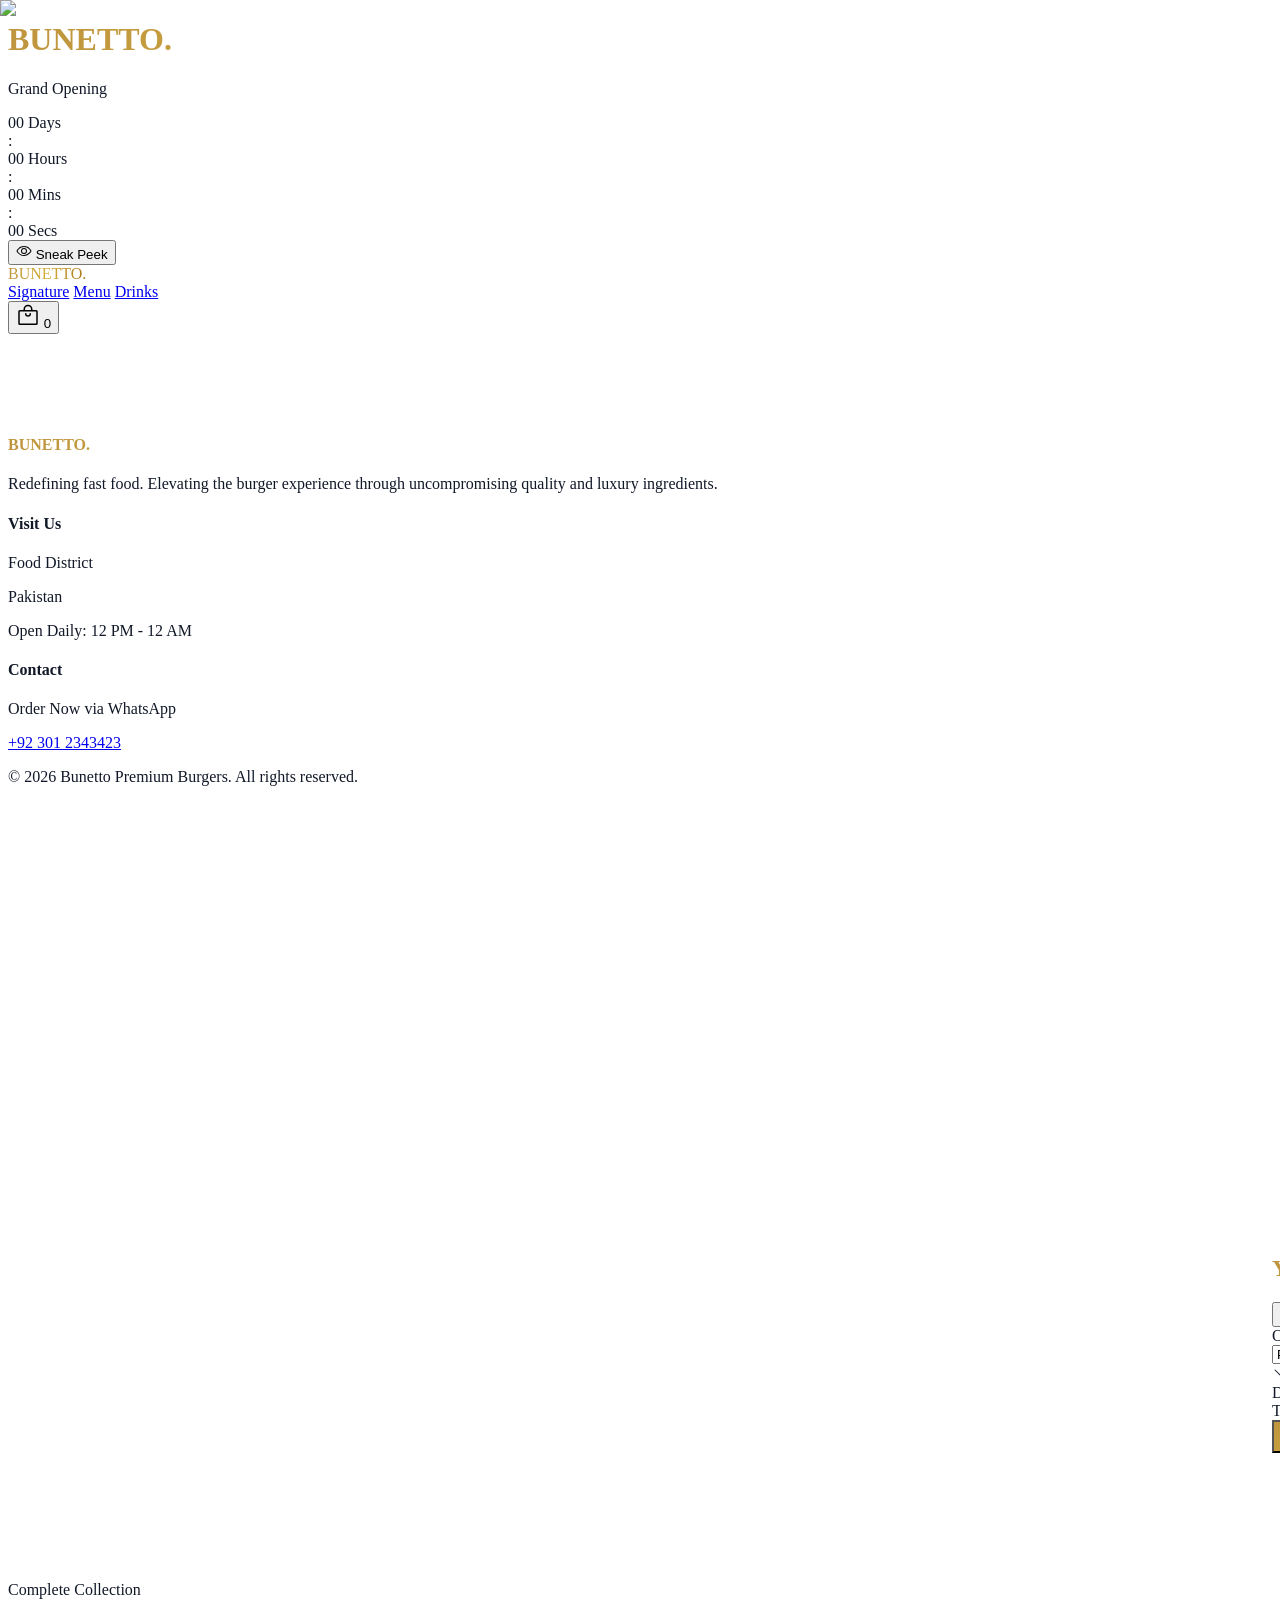
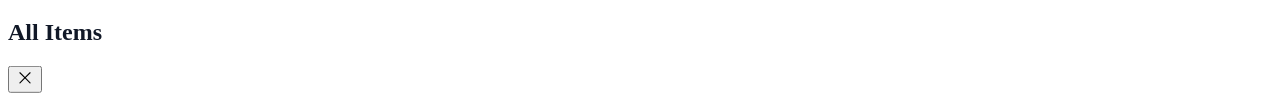
==== commit 7f7505e5: "Fix blank index.html body wiping out issue" ====
--- a/index.html
+++ b/index.html
@@ -12,7 +12,337 @@
     <link rel="preconnect" href="https://images.unsplash.com">
     <!-- Google Fonts -->
     <link href="https://fonts.googleapis.com/css2?family=Playfair+Display:ital,wght@0,400;0,600;0,700;1,400&family=Poppins:wght@300;400;500;600&display=swap" rel="stylesheet">
+    
+    <link rel="stylesheet" href="style.css">
+    
+    <script>
+        window.tailwind = window.tailwind || {};
+        window.tailwind.config = {
+            theme: {
+                extend: {
+                    colors: {
+                        gold: { 400: '#D4AF37', 500: '#BF953F', 600: '#AA771C' },
+                        dark: '#ffffff', 
+                        surface: '#f9fafb', 
+                        surfaceLight: '#ffffff'
+                    },
+                    fontFamily: {
+                        serif: ['"Playfair Display"', 'serif'],
+                        sans: ['Poppins', 'sans-serif'],
+                    }
+                }
+            }
+        }
+    </script>
+</head>
+<body class="font-sans antialiased selection:bg-gold-500 selection:text-white locked relative">
+
+
+    <!-- ================= OPENING CURTAIN & TIMER ================= -->
+    <div id="opening-curtain" class="fixed inset-0 z-[100] flex overflow-hidden">
+        <div id="curtain-left" class="curtain-panel curtain-left w-1/2 h-full border-r border-gray-200 relative">
+            <div class="absolute right-0 top-0 bottom-0 w-[2px] bg-gold-gradient shadow-[0_0_15px_rgba(212,175,55,0.3)]"></div>
+        </div>
+        <div id="curtain-right" class="curtain-panel curtain-right w-1/2 h-full border-l border-gray-200 relative">
+            <div class="absolute left-0 top-0 bottom-0 w-[2px] bg-gold-gradient shadow-[0_0_15px_rgba(212,175,55,0.3)]"></div>
+        </div>
+
+        <div id="curtain-content" class="absolute inset-0 flex flex-col items-center justify-center z-10 px-4">
+            <div class="absolute inset-0 bg-white/95 backdrop-blur-md -z-10"></div>
+            
+            <h1 class="text-5xl md:text-8xl font-serif font-bold text-gold-gradient mb-2 drop-shadow-sm">BUNETTO.</h1>
+            <p class="tracking-[0.4em] uppercase text-xs md:text-sm text-gray-500 mb-10 font-semibold">Grand Opening</p>
+            
+            <div class="flex gap-4 md:gap-8 text-center bg-gray-50/90 p-6 md:p-10 rounded-2xl border border-gray-200 shadow-[0_10px_40px_rgba(0,0,0,0.08)]">
+                <div class="flex flex-col items-center">
+                    <span id="timer-days" class="text-4xl md:text-6xl font-serif text-gray-900 mb-1">00</span>
+                    <span class="text-[10px] md:text-xs text-gold-500 uppercase tracking-widest">Days</span>
+                </div>
+                <span class="text-4xl md:text-6xl font-serif text-gray-300">:</span>
+                <div class="flex flex-col items-center">
+                    <span id="timer-hours" class="text-4xl md:text-6xl font-serif text-gray-900 mb-1">00</span>
+                    <span class="text-[10px] md:text-xs text-gold-500 uppercase tracking-widest">Hours</span>
+                </div>
+                <span class="text-4xl md:text-6xl font-serif text-gray-300">:</span>
+                <div class="flex flex-col items-center">
+                    <span id="timer-mins" class="text-4xl md:text-6xl font-serif text-gray-900 mb-1">00</span>
+                    <span class="text-[10px] md:text-xs text-gold-500 uppercase tracking-widest">Mins</span>
+                </div>
+                <span class="text-4xl md:text-6xl font-serif text-gray-300">:</span>
+                <div class="flex flex-col items-center">
+                    <span id="timer-secs" class="text-4xl md:text-6xl font-serif text-gold-500 mb-1">00</span>
+                    <span class="text-[10px] md:text-xs text-gray-500 uppercase tracking-widest">Secs</span>
+                </div>
+            </div>
+
+            <button onclick="openCurtains()" class="mt-12 text-xs text-gray-400 hover:text-gold-500 uppercase tracking-widest transition-colors border-b border-transparent hover:border-gold-400 flex items-center gap-2">
+                <svg width="16" height="16" viewBox="0 0 256 256"><path fill="currentColor" d="M247.31 124.76c-.35-.79-8.82-19.58-27.65-38.41C194.57 61.26 162.88 48 128 48S61.43 61.26 36.34 86.35C17.51 105.18 9 124 8.69 124.76a8 8 0 0 0 0 6.48c.35.79 8.82 19.58 27.65 38.41C61.43 194.74 93.12 208 128 208s66.57-13.26 91.66-38.35c18.83-18.83 27.3-37.62 27.65-38.41a8 8 0 0 0 0-6.48ZM128 192c-30.78 0-57.67-11.19-79.93-33.25A133.47 133.47 0 0 1 25 128a133.33 133.33 0 0 1 23.07-30.75C70.33 75.19 97.22 64 128 64s57.67 11.19 79.93 33.25A133.46 133.46 0 0 1 231 128c-7.23 13.47-53.53 64-103 64Zm0-112a48 48 0 1 0 48 48a48.05 48.05 0 0 0-48-48Zm0 80a32 32 0 1 1 32-32a32 32 0 0 1-32 32Z"/></svg>
+                Sneak Peek
+            </button>
+        </div>
+    </div>
+    <!-- ================= END CURTAIN ================= -->
+
+    <!-- Navigation -->
+    <nav id="navbar" class="fixed w-full z-40 transition-all duration-300 py-4">
+        <div class="max-w-7xl mx-auto px-6 lg:px-8 flex justify-between items-center">
+            <a href="#" class="text-3xl font-serif font-bold tracking-wider text-gold-gradient">BUNETTO.</a>
+
+            <div class="hidden md:flex space-x-8 items-center">
+                <a href="#bunetto-signature" class="text-sm font-semibold tracking-widest uppercase text-gray-600 hover:text-gold-500 transition-colors">Signature</a>
+                <a href="#category-nav-wrapper" class="text-sm font-semibold tracking-widest uppercase text-gray-600 hover:text-gold-500 transition-colors">Menu</a>
+                <a href="#menu-beverages" class="text-sm font-semibold tracking-widest uppercase text-gray-600 hover:text-gold-500 transition-colors">Drinks</a>
+            </div>
+
+            <button onclick="toggleCart()" class="relative p-2 group bg-white rounded-full border border-gray-200 hover:border-gold-400 transition-all shadow-sm active:scale-95">
+                <svg width="24" height="24" viewBox="0 0 256 256" class="text-gray-800 group-hover:text-gold-500 transition-colors"><path fill="currentColor" d="M216 64h-40v-8a48 48 0 0 0-96 0v8H40a16 16 0 0 0-16 16v128a16 16 0 0 0 16 16h176a16 16 0 0 0 16-16V80a16 16 0 0 0-16-16Zm-120-8a32 32 0 0 1 64 0v8H96Zm120 152H40V80h176v128Zm-88-72a32 32 0 0 1-32-32a8 8 0 0 1 16 0a16 16 0 0 0 32 0a8 8 0 0 1 16 0a32 32 0 0 1-32 32Z"/></svg>
+                <span id="cart-count" class="absolute -top-1 -right-1 bg-gold-400 text-white text-[10px] font-bold w-5 h-5 rounded-full flex items-center justify-center transform scale-0 transition-transform duration-300">0</span>
+            </button>
+        </div>
+    </nav>
+
+    <!-- Hero Section (Carousel) -->
+    <section id="hero-carousel" class="relative min-h-screen flex items-center justify-center overflow-hidden">
+        <!-- Content Slides -->
+        <div id="hero-slides">
+            <!-- Slide 1: Classic Beef -->
+            <div class="hero-carousel-item active">
+                <div class="absolute inset-0 z-0">
+                    <img src="https://images.unsplash.com/photo-1568901346375-23c9450c58cd?q=80&w=1500&auto=format&fit=crop" class="w-full h-full object-cover">
+                    <div class="absolute inset-0 hero-carousel-overlay z-10"></div>
+                </div>
+                <div class="relative z-20 max-w-7xl mx-auto px-6 h-full flex flex-col items-center justify-center text-center">
+                    <p class="text-gold-400 tracking-[0.3em] text-sm uppercase mb-4 reveal-text font-bold">Standard of Excellence</p>
+                    <h1 class="text-5xl md:text-8xl font-serif font-bold text-white mb-6 reveal-text" style="transition-delay: 0.1s;">Classic <span class="text-gold-gradient italic">Beef.</span></h1>
+                    <p class="text-white/80 text-lg mb-10 max-w-2xl reveal-text" style="transition-delay: 0.2s;">Juicy grilled beef patty, fresh lettuce, tomatoes, onions, creamy mayo & signature house sauce.</p>
+                    <button onclick="openProductModal('beef1', event)" class="bg-gold-gradient text-white font-bold px-10 py-5 uppercase tracking-widest text-sm shadow-xl hover:scale-105 transition-transform reveal-text" style="transition-delay: 0.3s;">Explore Menu</button>
+                </div>
+            </div>
+
+            <!-- Slide 2: Megaton -->
+            <div class="hero-carousel-item">
+                <div class="absolute inset-0 z-0">
+                    <img src="https://images.unsplash.com/photo-1586190848861-99aa4a171e90?q=80&w=1500&auto=format&fit=crop" class="w-full h-full object-cover">
+                    <div class="absolute inset-0 hero-carousel-overlay z-10"></div>
+                </div>
+                <div class="relative z-20 max-w-7xl mx-auto px-6 h-full flex flex-col items-center justify-center text-center">
+                    <p class="text-gold-400 tracking-[0.3em] text-sm uppercase mb-4 font-bold">The Ultimate Experience</p>
+                    <h1 class="text-5xl md:text-8xl font-serif font-bold text-white mb-6">Bunetto <span class="text-gold-gradient italic">Megaton.</span></h1>
+                    <p class="text-white/80 text-lg mb-10 max-w-2xl">Double patties, double cheese, crispy onions & fully loaded signature sauces.</p>
+                    <button onclick="openProductModal('beef3', event)" class="bg-gold-gradient text-white font-bold px-10 py-5 uppercase tracking-widest text-sm shadow-xl hover:scale-105 transition-transform">Order Now</button>
+                </div>
+            </div>
+
+            <!-- Slide 3: Smoky Zing -->
+            <div class="hero-carousel-item">
+                <div class="absolute inset-0 z-0">
+                    <img src="https://images.unsplash.com/photo-1615719413546-198b25453f85?q=80&w=1500&auto=format&fit=crop" class="w-full h-full object-cover">
+                    <div class="absolute inset-0 hero-carousel-overlay z-10"></div>
+                </div>
+                <div class="relative z-20 max-w-7xl mx-auto px-6 h-full flex flex-col items-center justify-center text-center">
+                    <p class="text-gold-400 tracking-[0.3em] text-sm uppercase mb-4 font-bold">Smoky & Crispy</p>
+                    <h1 class="text-5xl md:text-8xl font-serif font-bold text-white mb-6">Smoky <span class="text-gold-gradient italic">Zing.</span></h1>
+                    <p class="text-white/80 text-lg mb-10 max-w-2xl">Premium zing patty, smoky BBQ sauce, cheese & crispy lettuce.</p>
+                    <div class="flex gap-4">
+                        <button onclick="openProductModal('zg2', event)" class="bg-gold-gradient text-white font-bold px-10 py-5 uppercase tracking-widest text-sm shadow-xl hover:scale-105 transition-transform">Order Now</button>
+                    </div>
+                </div>
+            </div>
+        </div>
+
+        <!-- Carousel Navigation Dots -->
+        <div class="absolute bottom-10 left-1/2 -translate-x-1/2 flex gap-3 z-30">
+            <div class="h-1 w-8 bg-gold-400 cursor-pointer transition-all duration-300 rounded-full" onclick="setHeroSlide(0)"></div>
+            <div class="h-1 w-8 bg-white/30 cursor-pointer transition-all duration-300 rounded-full" onclick="setHeroSlide(1)"></div>
+            <div class="h-1 w-8 bg-white/30 cursor-pointer transition-all duration-300 rounded-full" onclick="setHeroSlide(2)"></div>
+        </div>
+    </section>
+
+    <!-- Bunetto Signature Section (Replaces Best Sellers) -->
+    <section id="bunetto-signature" class="py-10 bg-gray-50 relative border-t border-gray-200">
+        <div class="max-w-4xl mx-auto px-6 lg:px-8">
+            <div class="text-center mb-8 reveal-text">
+                <p class="text-gold-500 tracking-[0.2em] text-sm uppercase mb-1 font-semibold">Top Picks</p>
+                <h2 class="text-3xl md:text-5xl font-serif font-bold text-gray-900">BUNETTO <span class="text-gold-gradient italic">SIGNATURE</span></h2>
+                <div class="w-16 h-1 bg-gold-gradient mx-auto mt-4"></div>
+            </div>
+            
+            <div class="bg-white border border-gray-200 rounded-xl p-2 md:p-6 shadow-lg reveal-text">
+                <div id="list-signature" class="grid grid-cols-3 gap-2 md:gap-5 w-full"></div>
+            </div>
+        </div>
+    </section>
+
+    <!-- Horizontal Category Navigation -->
+    <div id="category-nav-wrapper" class="bg-white/95 backdrop-blur-md border-b border-gray-200 sticky top-[60px] md:top-[68px] z-30 shadow-sm transition-all">
+        <div class="max-w-7xl mx-auto px-4 lg:px-8">
+            <div id="category-nav" class="flex overflow-x-auto gap-2 md:gap-3 py-3 no-scrollbar scroll-smooth">
+                <!-- Injected via JS -->
+            </div>
+        </div>
+    </div>
+
+    <!-- DYNAMIC MENU CONTAINER -->
+    <div id="menu-container" class="bg-white relative overflow-hidden pb-6">
+        <!-- JS dynamically injects categories here -->
+    </div>
+
+    <!-- Footer -->
+    <footer class="bg-gray-50 pt-16 pb-8 border-t border-gray-200">
+        <div class="max-w-7xl mx-auto px-6 lg:px-8">
+            <div class="grid md:grid-cols-3 gap-10 mb-12 text-center md:text-left">
+                <div>
+                    <h4 class="text-3xl font-serif font-bold text-gold-gradient mb-3">BUNETTO.</h4>
+                    <p class="text-gray-600 text-sm mb-4 max-w-xs mx-auto md:mx-0 leading-relaxed">Redefining fast food. Elevating the burger experience through uncompromising quality and luxury ingredients.</p>
+                </div>
+                <div>
+                    <h4 class="font-serif text-lg mb-4 text-gray-900 font-bold">Visit Us</h4>
+                    <p class="text-gray-600 text-sm mb-1">Food District</p>
+                    <p class="text-gray-600 text-sm mb-4">Pakistan</p>
+                    <p class="text-gold-600 text-sm font-bold">Open Daily: 12 PM - 12 AM</p>
+                </div>
+                <div>
+                    <h4 class="font-serif text-lg mb-4 text-gray-900 font-bold">Contact</h4>
+                    <p class="text-gray-600 text-sm mb-2">Order Now via WhatsApp</p>
+                    <a href="https://wa.me/923012343423" target="_blank" class="text-gold-500 text-xl font-serif hover:text-gold-600 transition-colors block mb-4 font-bold">+92 301 2343423</a>
+                </div>
+            </div>
+            <div class="border-t border-gray-200 pt-6 text-center">
+                <p class="text-gray-500 text-xs tracking-wider">&copy; 2026 Bunetto Premium Burgers. All rights reserved.</p>
+            </div>
+        </div>
+    </footer>
+
+    <!-- PRODUCT DETAILS MODAL -->
+    <div id="product-modal" class="backdrop fixed inset-0 z-[110] flex items-center justify-center p-4">
+        <div class="absolute inset-0 bg-black/60 backdrop-blur-sm" onclick="closeProductModal()"></div>
+        <div class="modal-popup bg-white rounded-2xl w-full max-w-md overflow-hidden z-10 shadow-2xl relative flex flex-col max-h-[90vh]">
+            <button onclick="closeProductModal()" class="absolute top-4 right-4 w-8 h-8 bg-black/50 text-white rounded-full flex items-center justify-center z-20 hover:bg-black/70 transition">
+                <svg width="14" height="14" viewBox="0 0 256 256"><path fill="currentColor" d="M205.66 194.34a8 8 0 0 1-11.32 11.32L128 139.31l-66.34 66.35a8 8 0 0 1-11.32-11.32L116.69 128L50.34 61.66a8 8 0 0 1 11.32-11.32L128 116.69l66.34-66.35a8 8 0 0 1 11.32 11.32L139.31 128Z"/></svg>
+            </button>
+            
+            <div class="h-48 md:h-56 shrink-0 relative bg-gray-100">
+                <img id="pm-img" src="" class="w-full h-full object-cover">
+                <div class="absolute inset-0 bg-gradient-to-t from-black/40 to-transparent"></div>
+            </div>
+            
+            <div class="p-5 flex-1 overflow-y-auto no-scrollbar">
+                <h3 id="pm-title" class="text-2xl font-serif font-bold text-gray-900 mb-1">Product Title</h3>
+                <p id="pm-desc" class="text-sm text-gray-500 mb-3 leading-relaxed"></p>
+                <div class="font-bold text-gold-600 text-lg mb-6">Rs. <span id="pm-price">0</span></div>
+
+                <!-- Extras Section -->
+                <div id="pm-extras-container" class="space-y-3 mb-2 hidden">
+                    <h4 class="font-bold text-xs text-gray-400 uppercase tracking-widest mb-3 border-b border-gray-100 pb-2">Add Extras</h4>
+                    
+                    <div id="pm-extra-cheese" class="flex justify-between items-center bg-gray-50 p-3 rounded-lg border border-gray-100">
+                        <div>
+                            <p class="text-gray-900 text-sm font-bold">Cheese Slice</p>
+                            <p class="text-gold-500 text-xs font-bold">+Rs. 70</p>
+                        </div>
+                        <div class="flex items-center gap-3">
+                            <button onclick="updateModalExtra('cheese', -1)" class="w-8 h-8 rounded-full bg-white border border-gray-200 flex items-center justify-center text-gray-600 hover:text-gray-900 shadow-sm active:scale-90 transition-all"><svg width="12" height="12" viewBox="0 0 256 256"><path fill="currentColor" d="M216 136H40a8 8 0 0 1 0-16h176a8 8 0 0 1 0 16Z"/></svg></button>
+                            <span id="pm-qty-cheese" class="w-4 text-center font-bold text-sm select-none text-gray-900">0</span>
+                            <button onclick="updateModalExtra('cheese', 1)" class="w-8 h-8 rounded-full bg-white border border-gray-200 flex items-center justify-center text-gray-600 hover:text-gray-900 shadow-sm active:scale-90 transition-all"><svg width="12" height="12" viewBox="0 0 256 256"><path fill="currentColor" d="M216 120h-80V40a8 8 0 0 0-16 0v80H40a8 8 0 0 0 0 16h80v80a8 8 0 0 0 16 0v-80h80a8 8 0 0 0 0-16Z"/></svg></button>
+                        </div>
+                    </div>
+                    
+                    <div id="pm-extra-sauce" class="flex justify-between items-center bg-gray-50 p-3 rounded-lg border border-gray-100">
+                        <div>
+                            <p class="text-gray-900 text-sm font-bold">Extra Sauce</p>
+                            <p class="text-gold-500 text-xs font-bold">+Rs. 100</p>
+                        </div>
+                        <div class="flex items-center gap-3">
+                            <button onclick="updateModalExtra('sauce', -1)" class="w-8 h-8 rounded-full bg-white border border-gray-200 flex items-center justify-center text-gray-600 hover:text-gray-900 shadow-sm active:scale-90 transition-all"><svg width="12" height="12" viewBox="0 0 256 256"><path fill="currentColor" d="M216 136H40a8 8 0 0 1 0-16h176a8 8 0 0 1 0 16Z"/></svg></button>
+                            <span id="pm-qty-sauce" class="w-4 text-center font-bold text-sm select-none text-gray-900">0</span>
+                            <button onclick="updateModalExtra('sauce', 1)" class="w-8 h-8 rounded-full bg-white border border-gray-200 flex items-center justify-center text-gray-600 hover:text-gray-900 shadow-sm active:scale-90 transition-all"><svg width="12" height="12" viewBox="0 0 256 256"><path fill="currentColor" d="M216 120h-80V40a8 8 0 0 0-16 0v80H40a8 8 0 0 0 0 16h80v80a8 8 0 0 0 16 0v-80h80a8 8 0 0 0 0-16Z"/></svg></button>
+                        </div>
+                    </div>
+                </div>
+
+                <!-- Product Quantity Selector -->
+                <div class="flex justify-between items-center bg-gray-50 p-4 rounded-xl border border-gray-100 mt-6 shadow-inner">
+                    <span class="text-gray-900 font-serif font-bold text-lg">Quantity</span>
+                    <div class="flex items-center gap-4">
+                        <button onclick="updateModalProductQty(-1)" class="w-10 h-10 rounded-full bg-white border border-gray-200 flex items-center justify-center text-gray-600 hover:text-gray-900 shadow-sm active:scale-90 transition-all font-bold text-xl">-</button>
+                        <span id="pm-qty" class="w-6 text-center font-bold text-xl select-none text-gray-900">1</span>
+                        <button onclick="updateModalProductQty(1)" class="w-10 h-10 rounded-full bg-white border border-gray-200 flex items-center justify-center text-gray-600 hover:text-gray-900 shadow-sm active:scale-90 transition-all font-bold text-xl">+</button>
+                    </div>
+                </div>
+            </div>
+            
+            <div class="p-5 border-t border-gray-100 bg-white">
+                <button onclick="confirmModalAdd(event)" class="w-full bg-gold-gradient text-white font-bold py-4 rounded-md uppercase tracking-wider text-sm shadow-[0_4px_15px_rgba(212,175,55,0.3)] active:scale-95 transition-all flex justify-between px-6 items-center">
+                    <span>Add to Order</span>
+                    <span id="pm-total">Rs. 0</span>
+                </button>
+            </div>
+        </div>
+    </div>
+
+    <!-- Cart Drawer Overlays & UI -->
+    <div id="cart-backdrop" class="backdrop fixed inset-0 bg-black/60 backdrop-blur-sm z-[80]" onclick="toggleCart()"></div>
+    
+    <div id="cart-drawer" class="side-drawer fixed top-0 right-0 w-full md:w-[450px] h-full bg-white border-l border-gray-200 z-[90] flex flex-col shadow-2xl">
+        <div class="p-5 border-b border-gray-200 flex justify-between items-center bg-white">
+            <h2 class="text-2xl font-serif text-gold-gradient font-bold">Your Order</h2>
+            <button onclick="toggleCart()" class="w-8 h-8 rounded-full bg-gray-100 flex items-center justify-center text-gray-600 hover:text-gray-900 hover:bg-gray-200 transition-colors">
+                <svg width="16" height="16" viewBox="0 0 256 256"><path fill="currentColor" d="M205.66 194.34a8 8 0 0 1-11.32 11.32L128 139.31l-66.34 66.35a8 8 0 0 1-11.32-11.32L116.69 128L50.34 61.66a8 8 0 0 1 11.32-11.32L128 116.69l66.34-66.35a8 8 0 0 1 11.32 11.32L139.31 128Z"/></svg>
+            </button>
+        </div>
+
+        <div id="cart-items" class="flex-1 overflow-y-auto p-5 space-y-4 bg-gray-50"></div>
+
+        <div class="p-5 border-t border-gray-200 bg-white shadow-[0_-5px_20px_rgba(0,0,0,0.03)]">
+            <div class="mb-4">
+                <label class="text-gray-600 text-xs uppercase tracking-widest mb-2 block font-bold">Order Type</label>
+                <div class="relative">
+                    <select id="order-type" onchange="updateCartUI()" class="w-full bg-white border border-gray-300 text-gray-900 rounded-md p-3 pr-10 text-sm outline-none focus:border-gold-400 focus:ring-1 focus:ring-gold-400 transition-all cursor-pointer appearance-none font-medium">
+                        <option value="pickup">Pickup (Free)</option>
+                        <option value="delivery">Delivery (+Rs. 150)</option>
+                    </select>
+                    <div class="absolute inset-y-0 right-0 flex items-center px-3 pointer-events-none text-gray-500">
+                        <svg width="16" height="16" viewBox="0 0 256 256"><path fill="currentColor" d="M213.66 101.66l-80 80a8 8 0 0 1-11.32 0l-80-80A8 8 0 0 1 53.66 90.34L128 164.69l74.34-74.35a8 8 0 0 1 11.32 11.32Z"/></svg>
+                    </div>
+                </div>
+            </div>
+
+            <div id="delivery-fee-row" class="flex justify-between items-center mb-2 hidden">
+                <span class="text-gray-600 text-sm font-medium">Delivery Fee</span>
+                <span class="text-gray-900 text-sm font-bold">Rs. 150</span>
+            </div>
+
+            <div class="flex justify-between items-center mb-5 border-t border-gray-100 pt-4">
+                <span class="text-gray-600 uppercase text-xs tracking-widest font-bold">Total Amount</span>
+                <span id="cart-total" class="text-3xl font-serif text-gray-900 font-bold">Rs. 0</span>
+            </div>
+            
+            <button onclick="checkoutWhatsApp()" class="w-full bg-gold-gradient text-white font-bold py-4 rounded-md uppercase tracking-wider text-sm flex items-center justify-center gap-2 shadow-[0_4px_15px_rgba(212,175,55,0.3)] active:scale-95 transition-all">
+                <svg width="24" height="24" viewBox="0 0 256 256"><path fill="currentColor" d="M187.58 144.84l-32-16a8 8 0 0 0-8 1.5l-19.29 19.3a89.73 89.73 0 0 1-39.45-39.45l19.3-19.29a8 8 0 0 0 1.5-8l-16-32A8 8 0 0 0 86.46 44c-13.61 2-22.46 14.41-22.46 28c0 82.72 67.28 150 150 150c13.59 0 26-8.85 28-22.46a8 8 0 0 0-6.87-8.7A239.38 239.38 0 0 1 128 64a240.54 240.54 0 0 1 85.08 15.63a8 8 0 0 0 10.38-4.46a8 8 0 0 0-4.46-10.38A256.49 256.49 0 0 0 128 48a255.45 255.45 0 0 0-80.4 13C33 65.57 24 81 24 99.88c0 97 79 176 176 176c18.88 0 34.31-9 38.86-23.64A23.94 23.94 0 0 0 215 220l-16-32Z"/></svg>
+                Order via WhatsApp
+            </button>
+        </div>
+    </div>
+
+    <!-- View All Full Screen Modal -->
+    <div id="view-all-modal" class="fixed inset-0 z-[60] bg-white flex flex-col h-[100dvh]">
+        <div class="p-5 border-b border-gray-200 bg-white/95 backdrop-blur-md flex justify-between items-center sticky top-0 z-10 shadow-sm">
+            <div>
+                <p class="text-gold-500 tracking-[0.2em] text-[10px] font-bold uppercase mb-1">Complete Collection</p>
+                <h2 id="modal-title" class="text-xl md:text-2xl font-serif font-bold text-gray-900 capitalize">All Items</h2>
+            </div>
+            <button onclick="closeViewAll()" class="w-10 h-10 rounded-full bg-gray-100 flex items-center justify-center text-gray-600 hover:text-gray-900 hover:bg-gray-200 transition-colors">
+                <svg width="18" height="18" viewBox="0 0 256 256"><path fill="currentColor" d="M205.66 194.34a8 8 0 0 1-11.32 11.32L128 139.31l-66.34 66.35a8 8 0 0 1-11.32-11.32L116.69 128L50.34 61.66a8 8 0 0 1 11.32-11.32L128 116.69l66.34-66.35a8 8 0 0 1 11.32 11.32L139.31 128Z"/></svg>
+            </button>
+        </div>
+        <div class="flex-1 overflow-y-auto p-5 md:p-8 bg-gray-50 custom-scrollbar">
+            <!-- Grid layout for modal viewing -->
+            <div id="modal-grid" class="grid grid-cols-1 sm:grid-cols-2 lg:grid-cols-4 gap-5 max-w-7xl mx-auto"></div>
+        </div>
+    </div>
+
+    
 
     <script src="script.js"></script>
 </body>
-</html>
+</html>
--- a/style.css
+++ b/style.css
@@ -0,0 +1,176 @@
+::-webkit-scrollbar { width: 6px; height: 6px; }
+        ::-webkit-scrollbar-track { background: #f3f4f6; }
+        ::-webkit-scrollbar-thumb { background: #D4AF37; border-radius: 4px; }
+        
+        .no-scrollbar::-webkit-scrollbar { display: none; }
+        .no-scrollbar { -ms-overflow-style: none; scrollbar-width: none; }
+
+        body {
+            background-color: #ffffff;
+            color: #111827; /* Gray-900 */
+            overflow-x: hidden;
+        }
+
+        body.locked {
+            overflow: hidden;
+            touch-action: none;
+        }
+
+        .text-gold-gradient {
+            background: linear-gradient(to right, #BF953F, #D4AF37, #AA771C);
+            -webkit-background-clip: text;
+            background-clip: text;
+            color: transparent;
+        }
+
+        .bg-gold-gradient {
+            background: linear-gradient(135deg, #BF953F 0%, #D4AF37 50%, #AA771C 100%);
+        }
+
+        /* --- CURTAIN ANIMATIONS --- */
+        .curtain-panel {
+            transition: transform 1.5s cubic-bezier(0.77, 0, 0.175, 1);
+            background: #ffffff;
+        }
+        .curtain-left.open { transform: translateX(-100%); }
+        .curtain-right.open { transform: translateX(100%); }
+        
+        #curtain-content {
+            transition: opacity 0.6s ease-in-out, transform 0.6s ease-in-out;
+        }
+        #curtain-content.hide {
+            opacity: 0;
+            transform: scale(0.95);
+            pointer-events: none;
+        }
+
+        .reveal-text {
+            opacity: 0;
+            transform: translateY(15px);
+            transition: all 0.6s cubic-bezier(0.5, 0, 0, 1);
+        }
+        .reveal-text.active { opacity: 1; transform: translateY(0); }
+
+        @keyframes float {
+            0% { transform: translateY(0px) rotate(0deg); }
+            50% { transform: translateY(-10px) rotate(1deg); }
+            100% { transform: translateY(0px) rotate(0deg); }
+        }
+        .floating-element { animation: float 6s ease-in-out infinite; }
+
+        /* --- CAROUSEL STYLES --- */
+        .carousel-track {
+            display: flex;
+            overflow-x: auto;
+            scroll-snap-type: x mandatory;
+            scrollbar-width: none; 
+            -ms-overflow-style: none;
+            gap: 1.5rem;
+            align-items: center;
+            scroll-behavior: smooth;
+        }
+        .carousel-track::-webkit-scrollbar { display: none; }
+        
+        .carousel-track::before,
+        .carousel-track::after {
+            content: '';
+            flex: 0 0 calc(50vw - 110px); 
+            margin-right: 1.5rem;
+        }
+        @media (min-width: 768px) {
+            .carousel-track::before,
+            .carousel-track::after {
+                flex: 0 0 calc(50vw - 150px); 
+                margin-right: 2rem;
+            }
+        }
+
+        .carousel-track > * {
+            margin-right: 20px;
+        }
+        @media (max-width: 768px) {
+            .carousel-track > * {
+                margin-right: 40px;
+            }
+        }
+        
+        .carousel-item-wrap {
+            scroll-snap-align: center;
+            flex-shrink: 0;
+            transition: all 0.4s cubic-bezier(0.25, 1, 0.5, 1);
+            transform: scale(0.88);
+            filter: blur(3px);
+            opacity: 0.6;
+            pointer-events: none; 
+        }
+        
+        .carousel-item-wrap.active {
+            transform: scale(1);
+            filter: blur(0px);
+            opacity: 1;
+            pointer-events: auto; 
+            z-index: 10;
+        }
+
+        .menu-card { cursor: pointer; }
+        .menu-card img { transition: transform 0.6s ease; }
+        .carousel-item-wrap.active .menu-card:hover img,
+        .menu-card:hover img { transform: scale(1.05) rotate(1deg); }
+
+        /* --- ANIMATIONS FOR CART --- */
+        @keyframes pop {
+            0% { transform: scale(1); }
+            50% { transform: scale(1.35); }
+            100% { transform: scale(1); }
+        }
+        .animate-badge-pop { animation: pop 0.4s cubic-bezier(0.25, 1, 0.5, 1); }
+
+        @keyframes floatUp {
+            0% { opacity: 1; transform: translateY(0) scale(1); }
+            100% { opacity: 0; transform: translateY(-40px) scale(1.1); }
+        }
+        .particle {
+            animation: floatUp 0.8s cubic-bezier(0.25, 1, 0.5, 1) forwards;
+        }
+
+        /* Modals & Nav */
+        .backdrop { opacity: 0; pointer-events: none; transition: opacity 0.3s ease; }
+        .backdrop.active { opacity: 1; pointer-events: auto; }
+        
+        .side-drawer { transform: translateX(100%); transition: transform 0.4s ease-in-out; }
+        .side-drawer.active { transform: translateX(0); }
+        
+        .modal-popup { transform: translateY(50px) scale(0.95); transition: all 0.3s cubic-bezier(0.25, 1, 0.5, 1); }
+        .backdrop.active .modal-popup { transform: translateY(0) scale(1); }
+
+        #view-all-modal { transform: translateY(100%); transition: transform 0.5s cubic-bezier(0.5, 0, 0, 1); }
+        #view-all-modal.active { transform: translateY(0); }
+        
+        .nav-scrolled {
+            background: rgba(255, 255, 255, 0.95);
+            backdrop-filter: blur(12px);
+            border-bottom: 1px solid #e5e7eb;
+            box-shadow: 0 4px 6px -1px rgba(0, 0, 0, 0.05);
+        }
+
+        .category-nav-link.active {
+            background-color: #D4AF37 !important;
+            color: #ffffff !important;
+            border-color: #D4AF37 !important;
+        }
+
+        /* --- HERO CAROUSEL STYLES --- */
+        .hero-carousel-item {
+            position: absolute;
+            inset: 0;
+            opacity: 0;
+            transition: opacity 1.2s cubic-bezier(0.4, 0, 0.2, 1);
+            z-index: 0;
+        }
+        .hero-carousel-item.active {
+            opacity: 1;
+            z-index: 1;
+        }
+        .hero-carousel-overlay {
+            background: radial-gradient(circle at center, rgba(0,0,0,0.2) 0%, rgba(0,0,0,0.5) 100%);
+        }
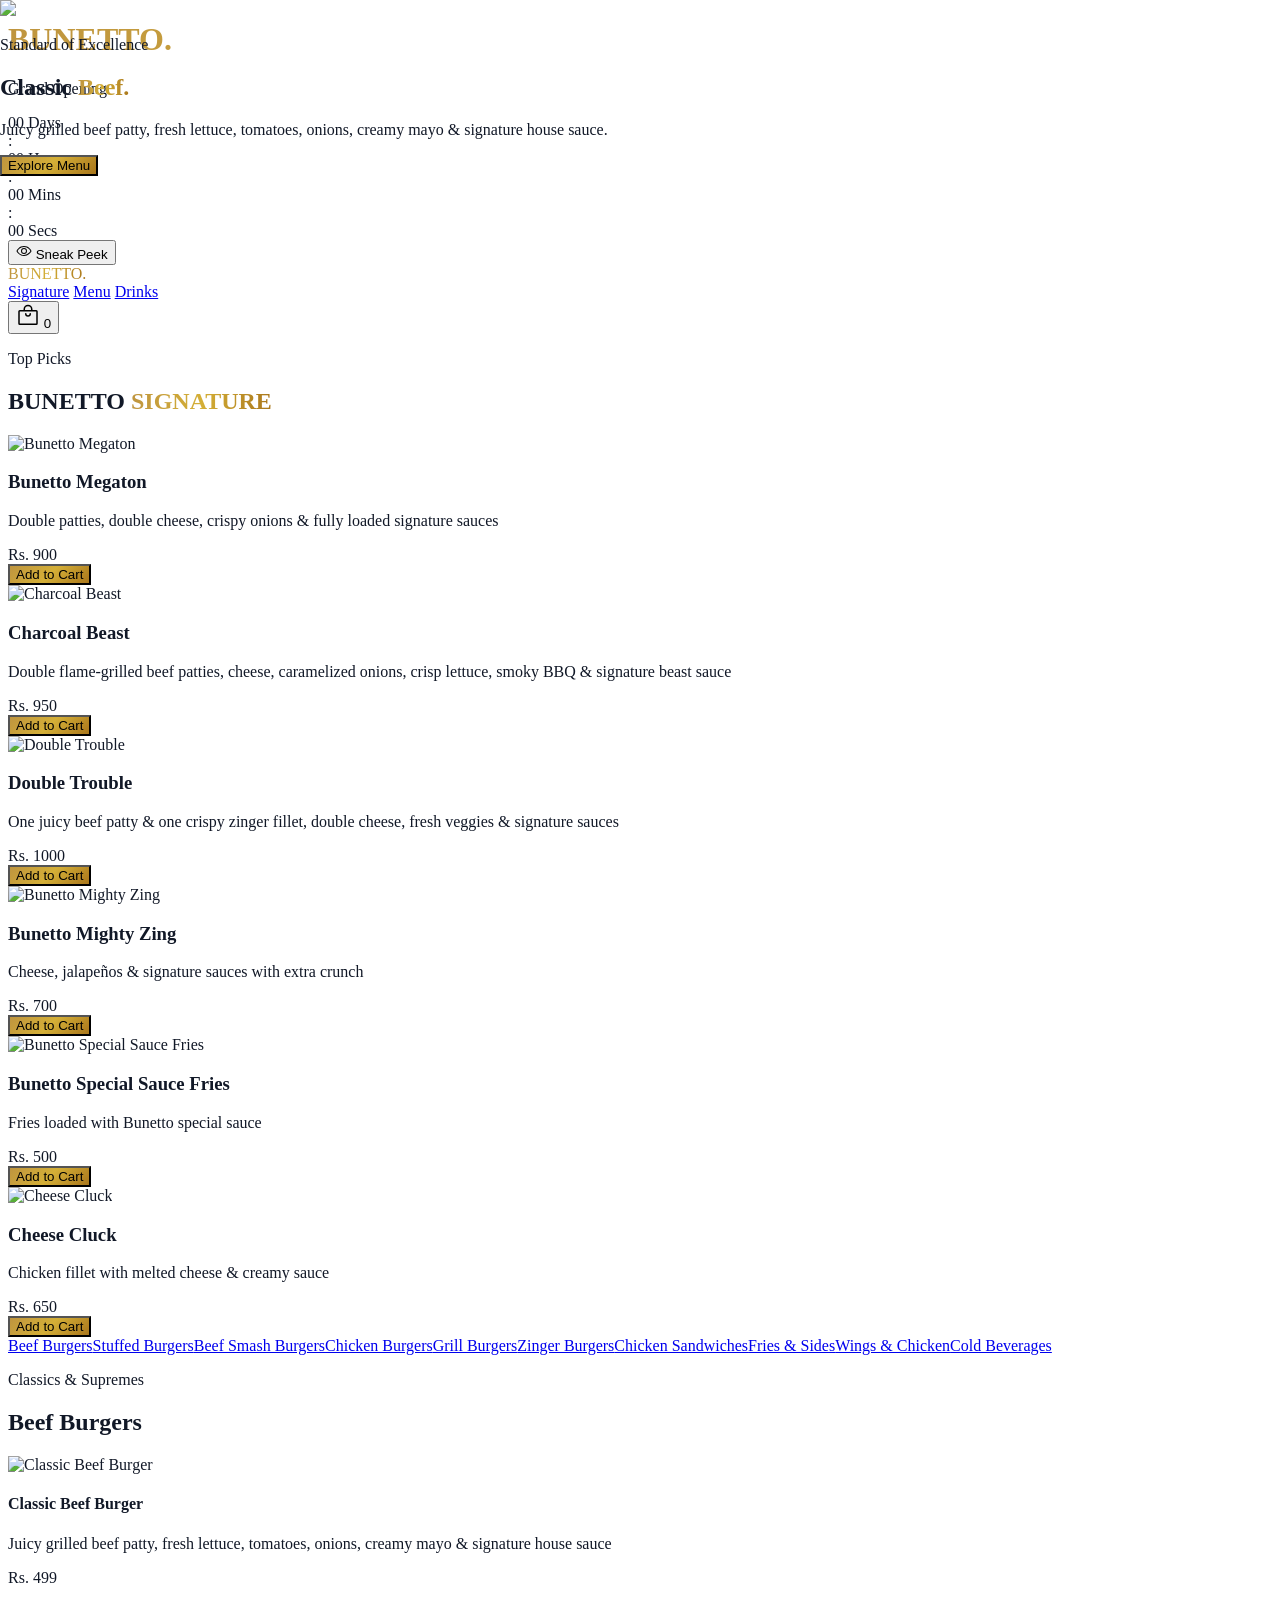
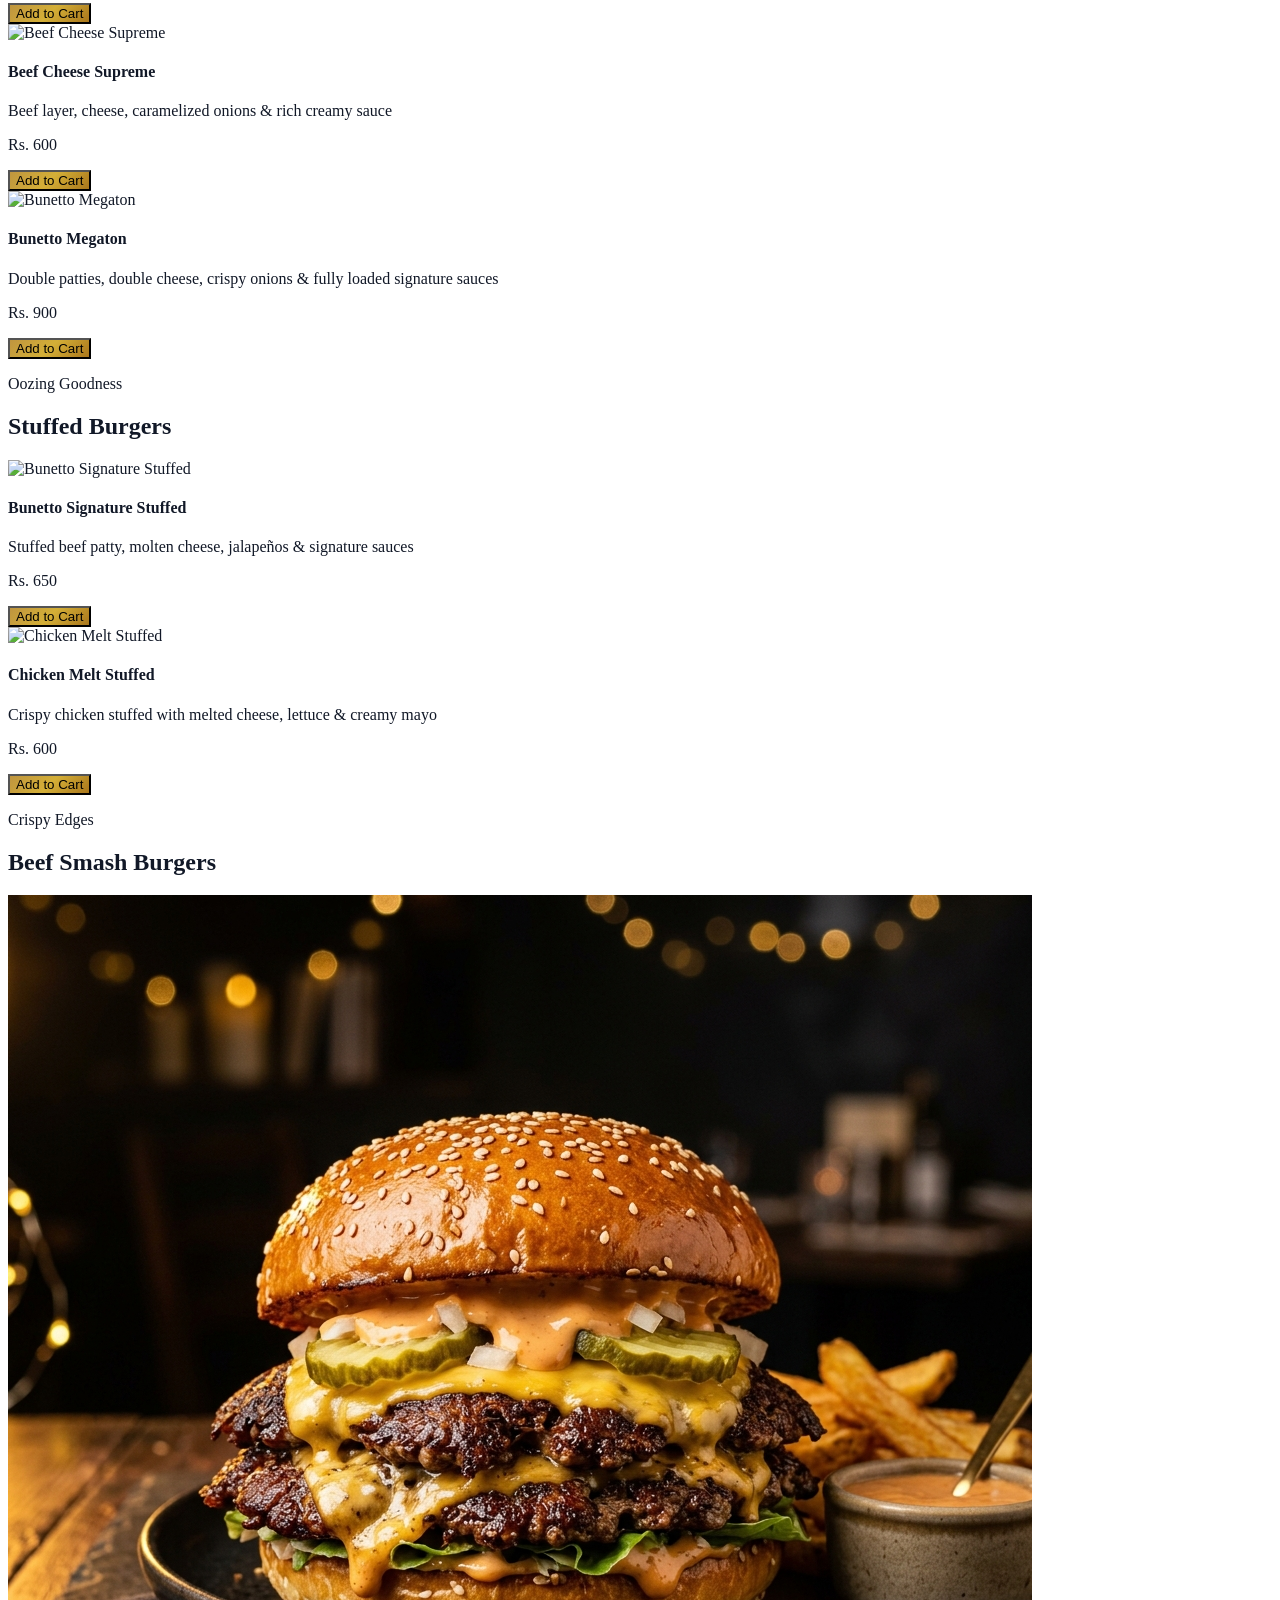
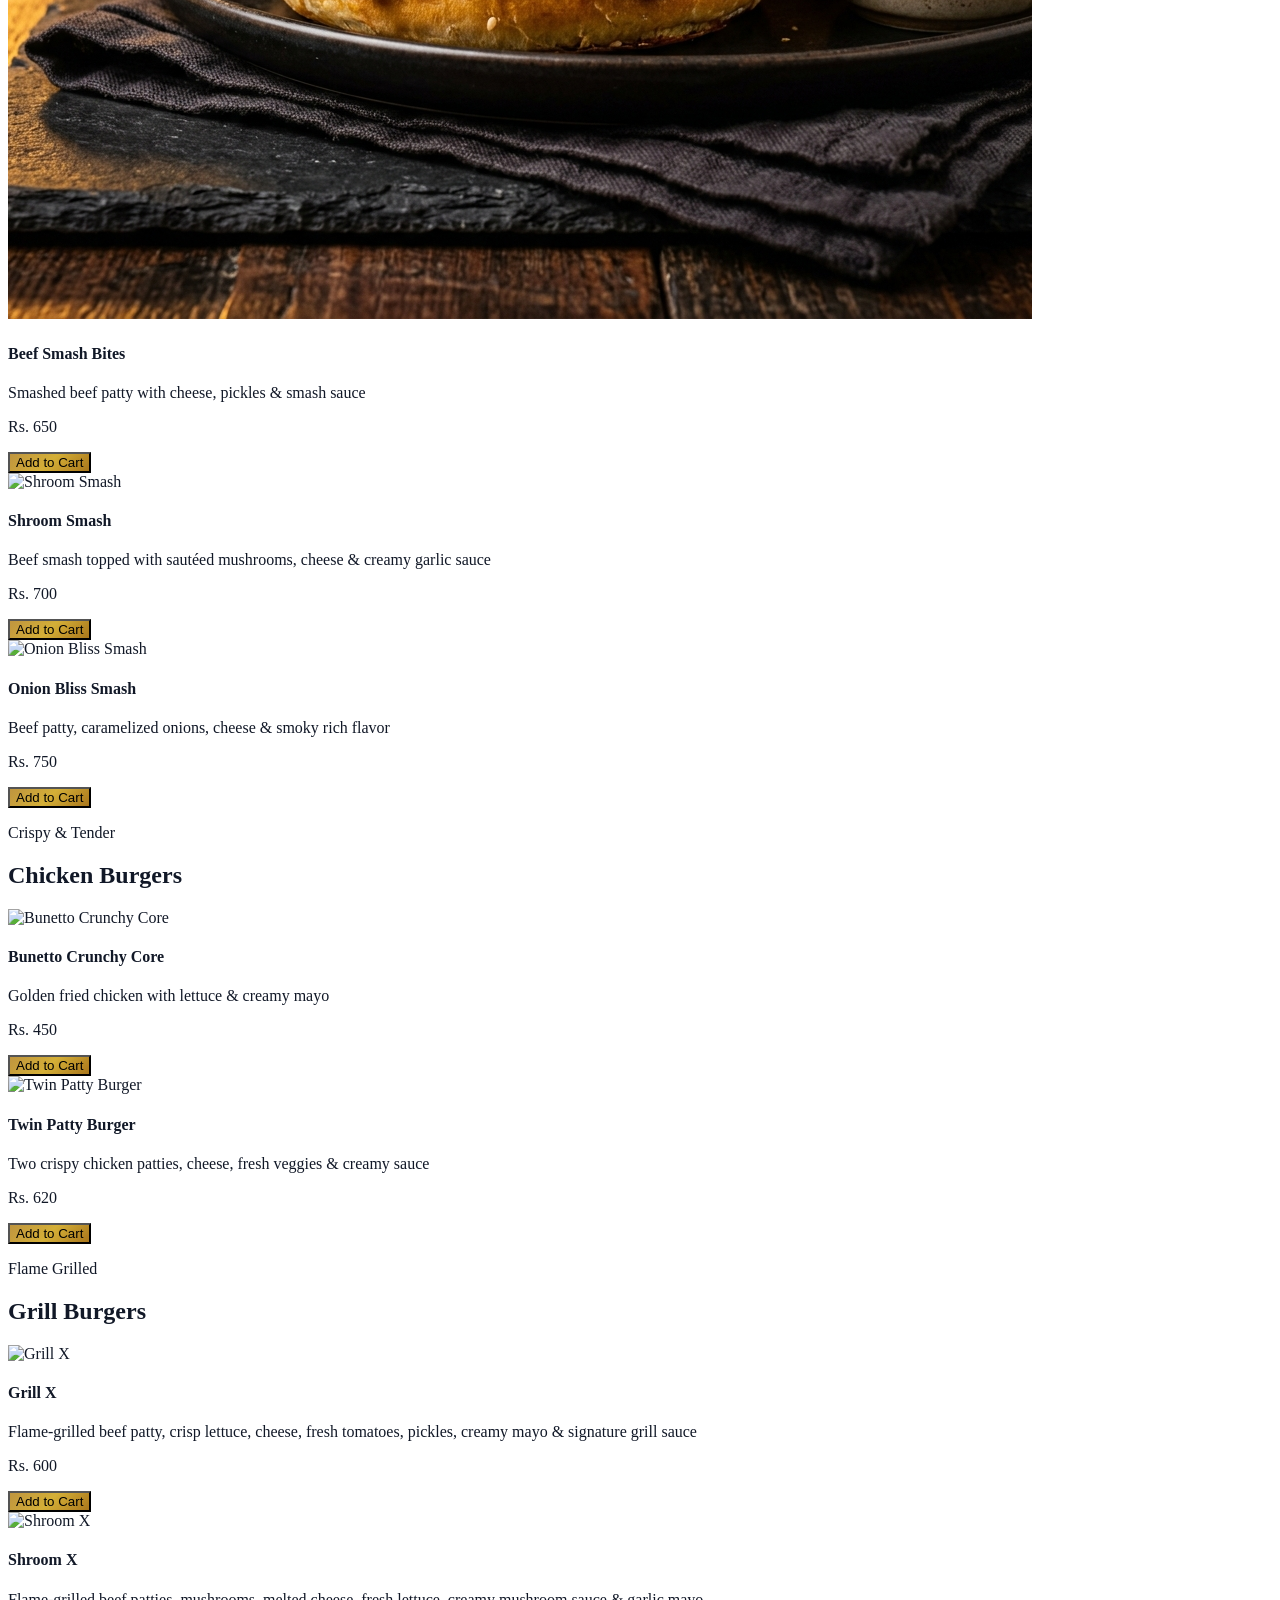
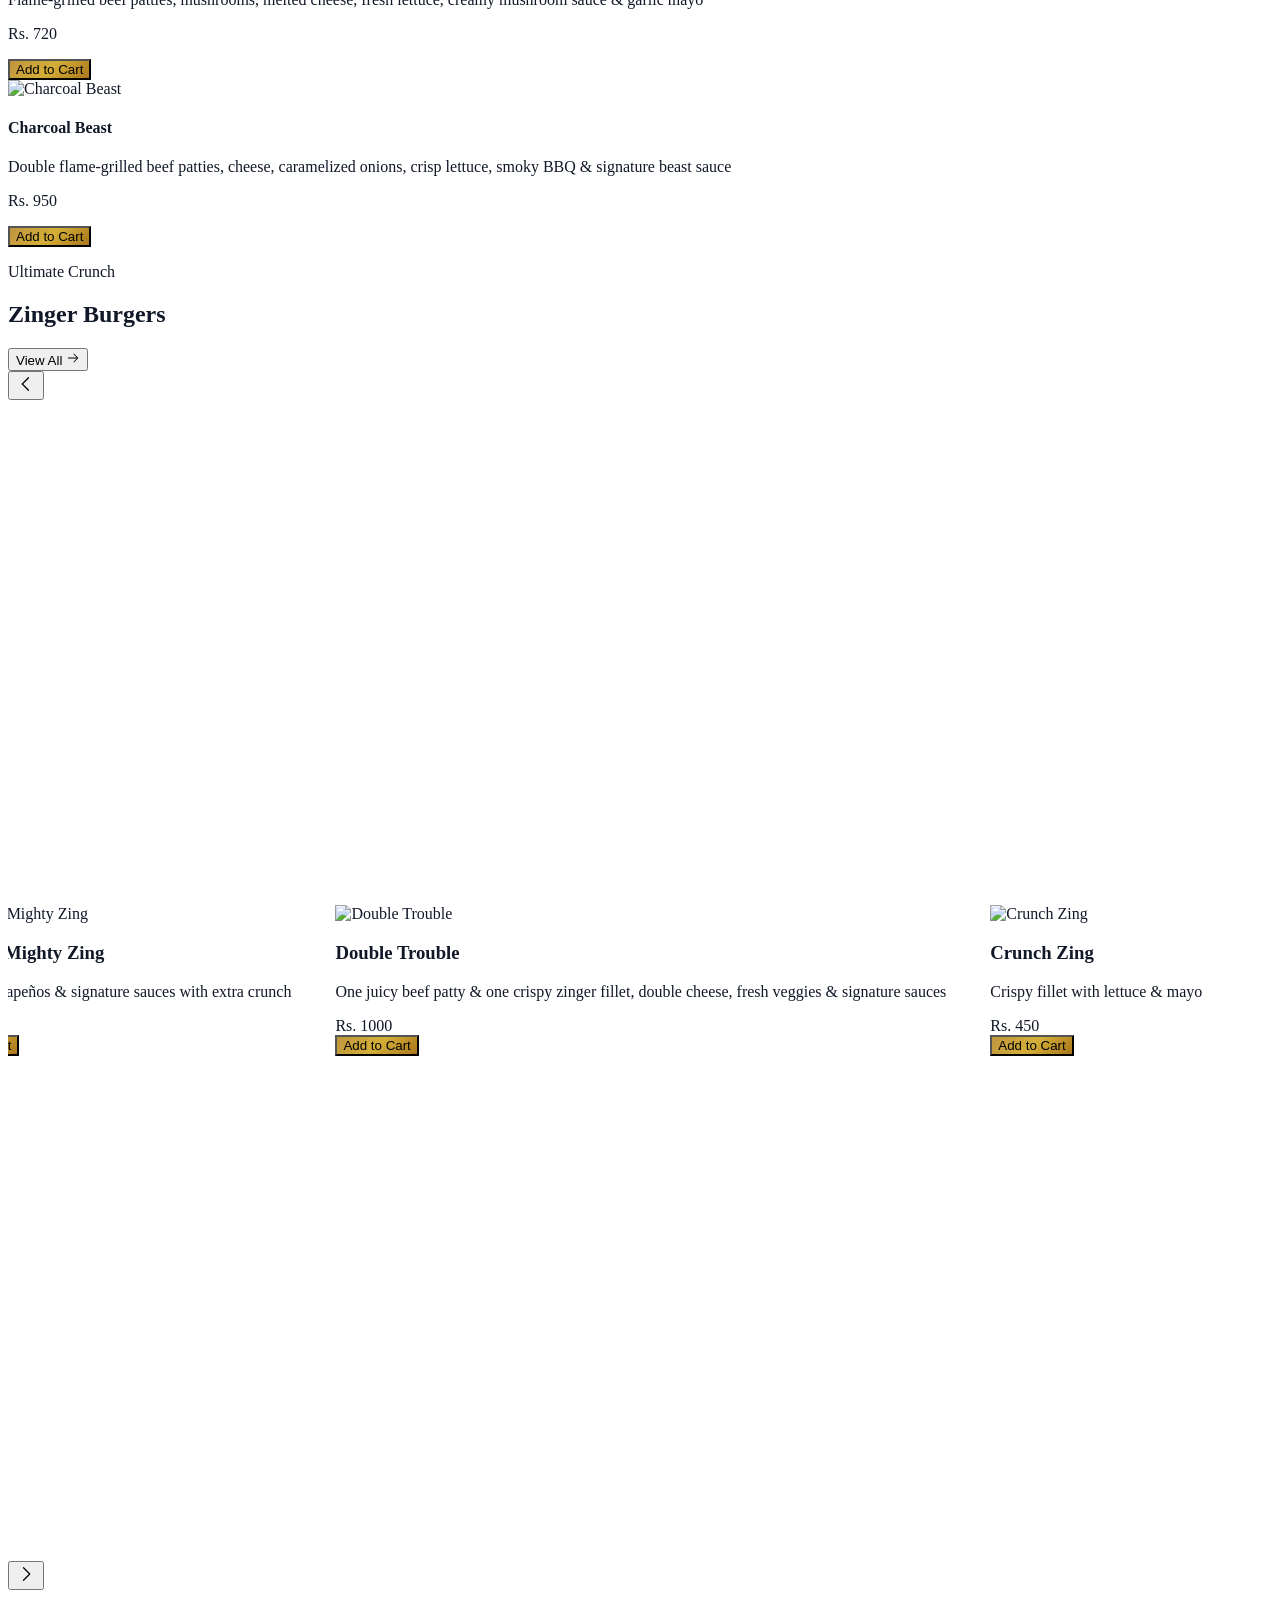
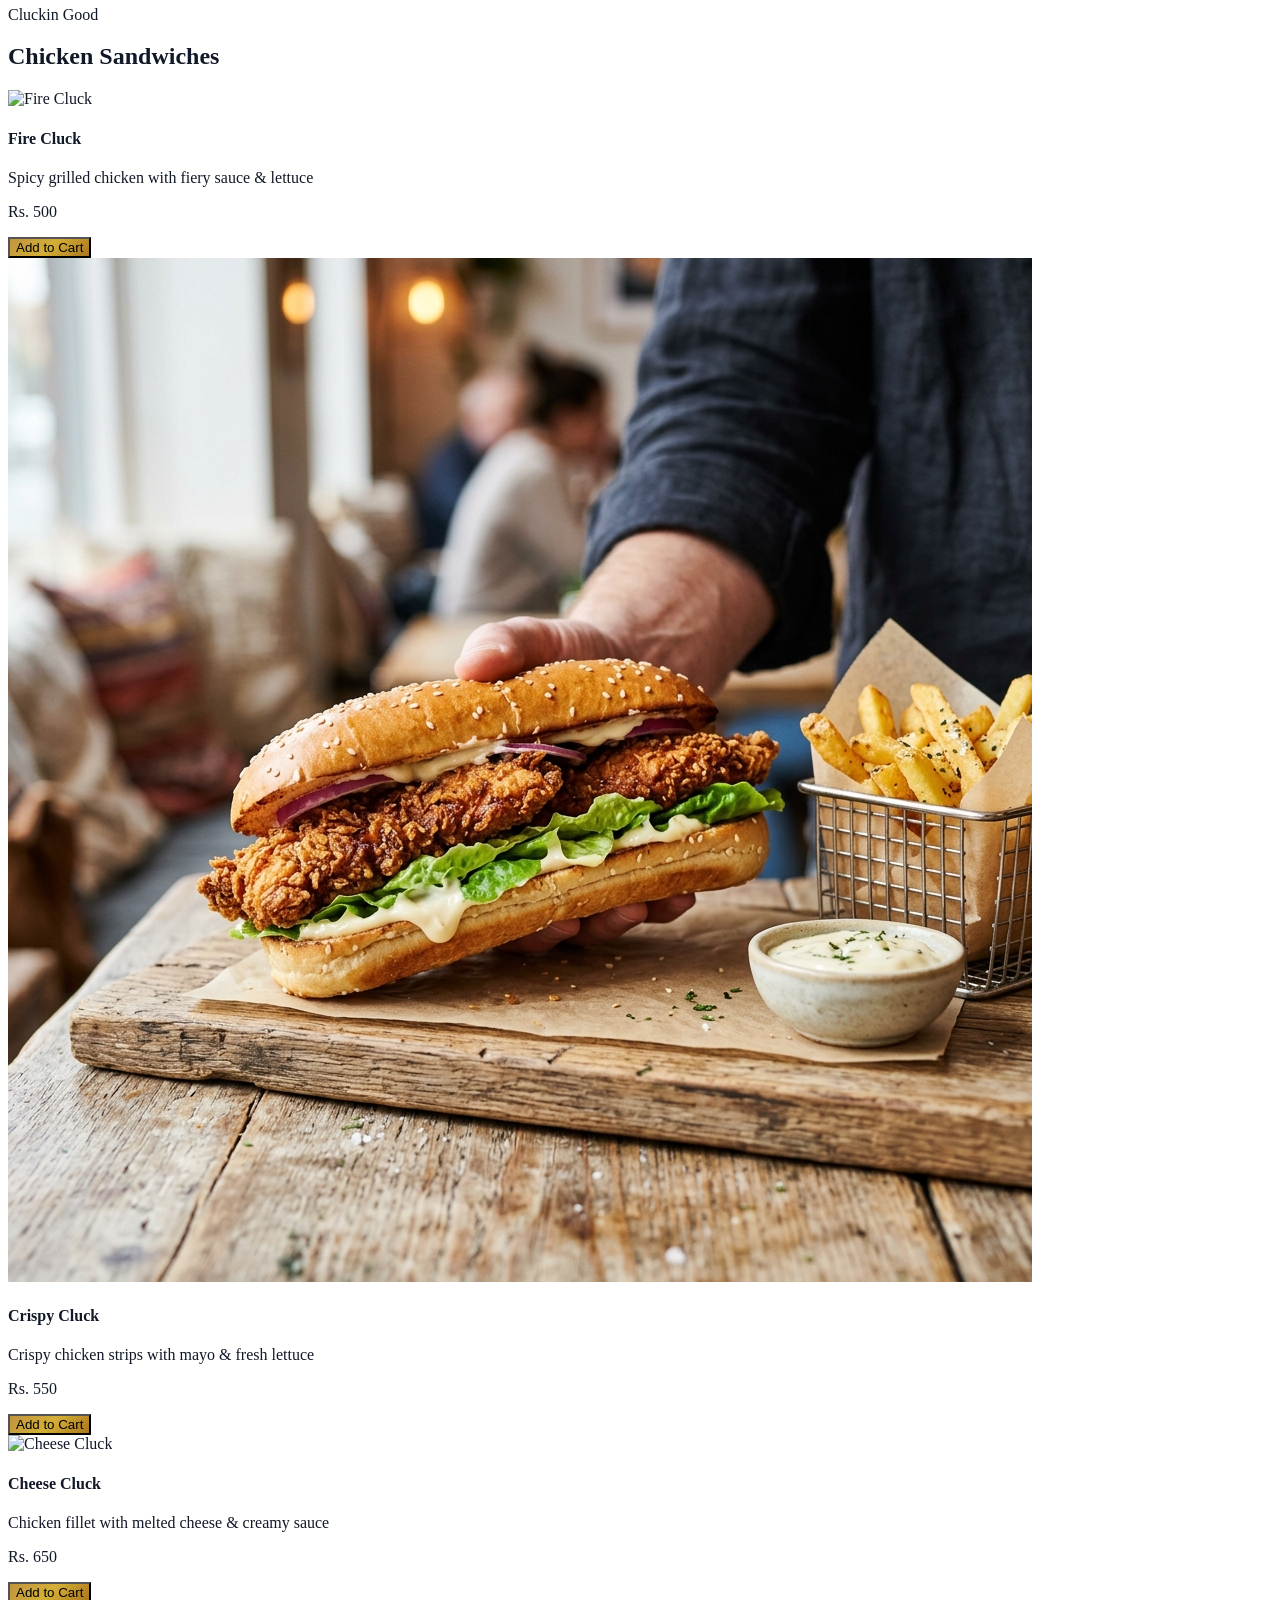
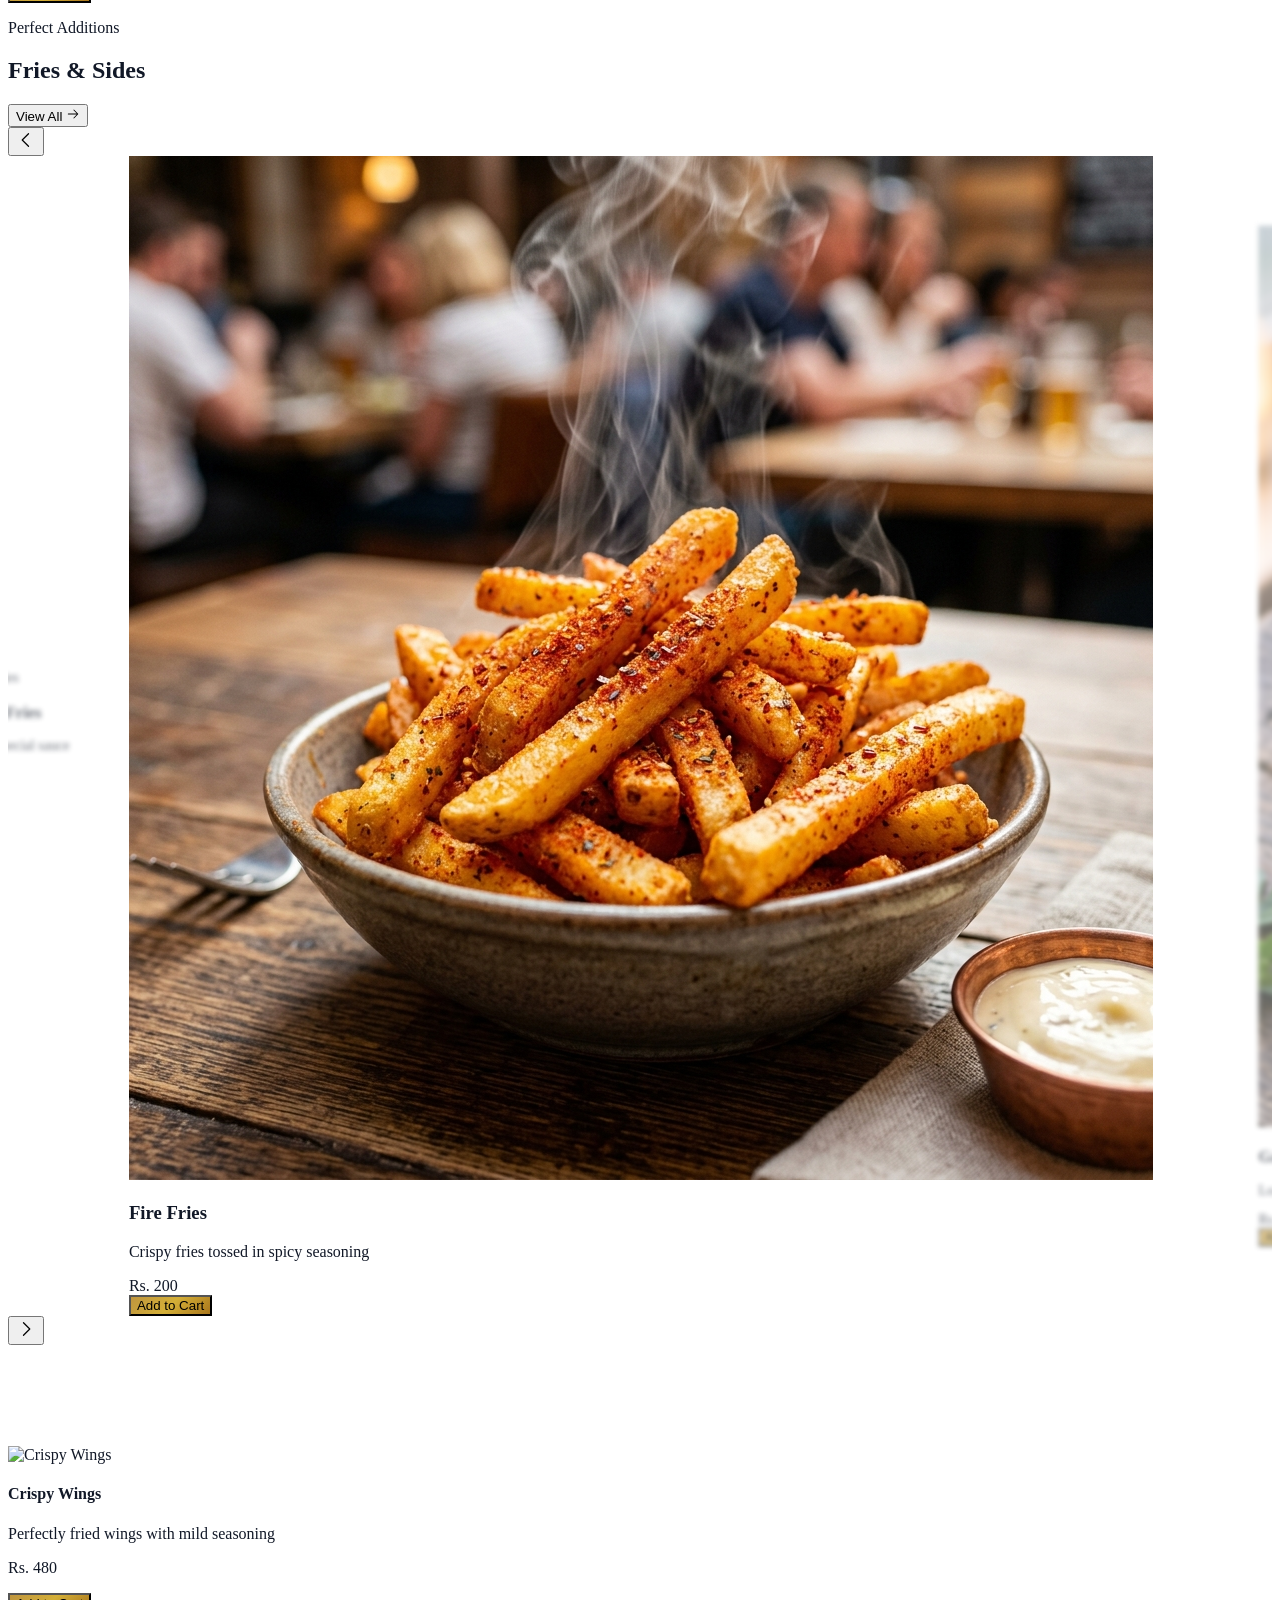
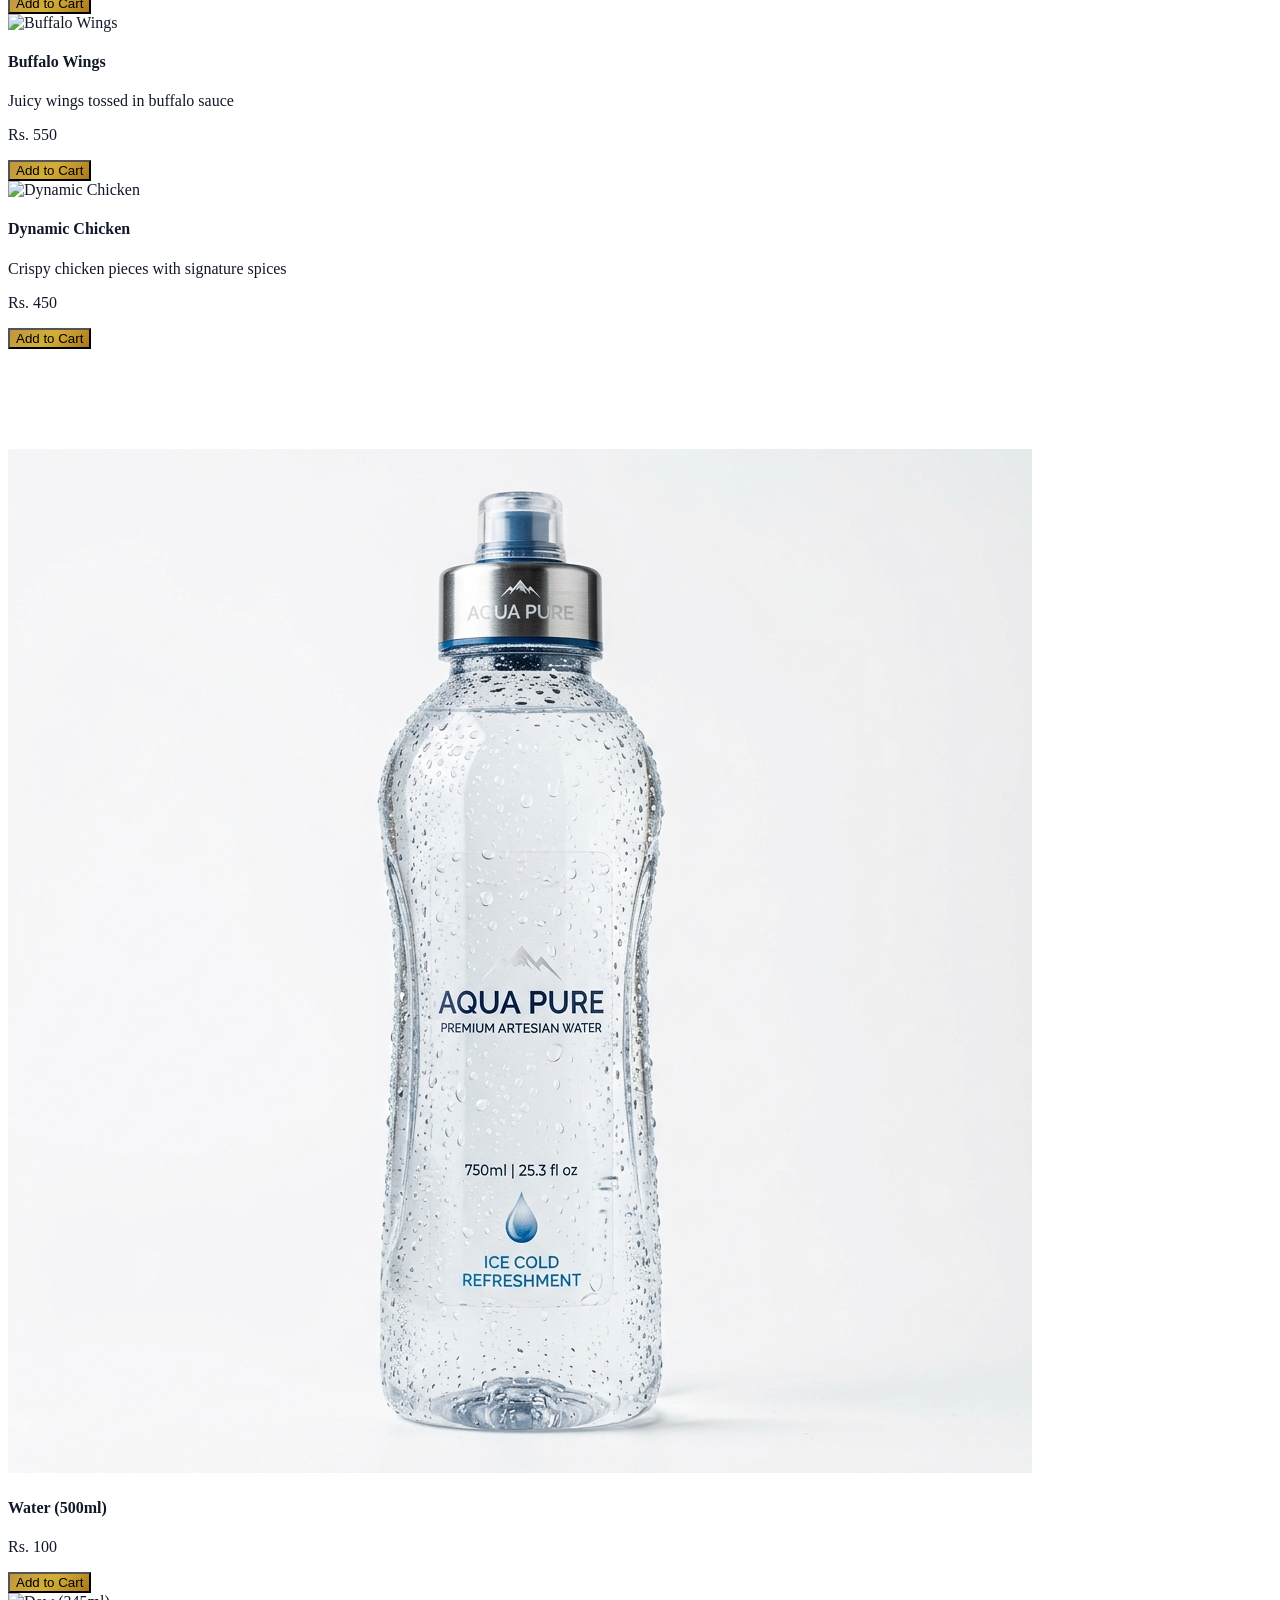
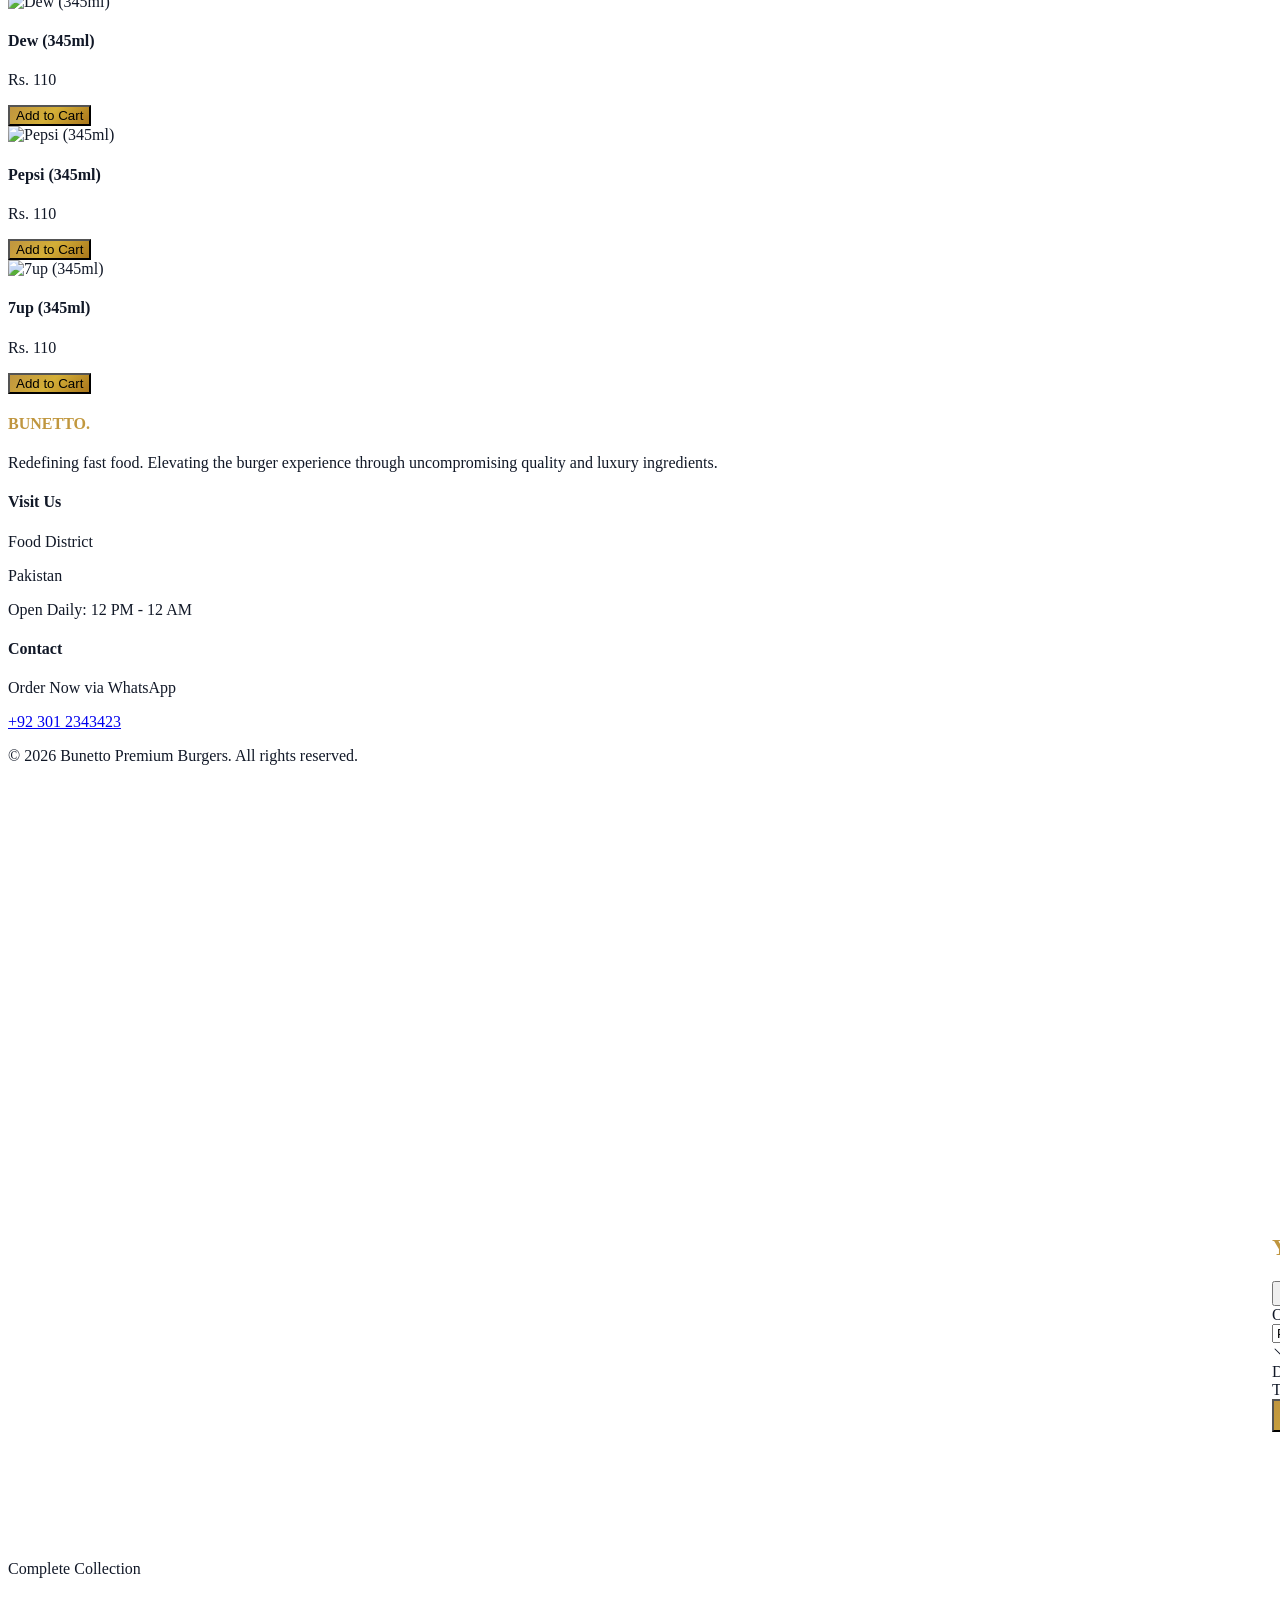
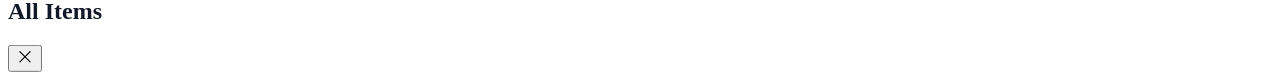
==== commit 6a9b8a70: "Install and configure Vercel Speed Insights Implemented Vercel Speed Insights for the Bunetto projec" ====
--- a/index.html
+++ b/index.html
@@ -34,6 +34,12 @@
             }
         }
     </script>
+    
+    <!-- Vercel Speed Insights -->
+    <script>
+        window.si = window.si || function () { (window.siq = window.siq || []).push(arguments); };
+    </script>
+    <script defer src="/_vercel/speed-insights/script.js"></script>
 </head>
 <body class="font-sans antialiased selection:bg-gold-500 selection:text-white locked relative">
 
